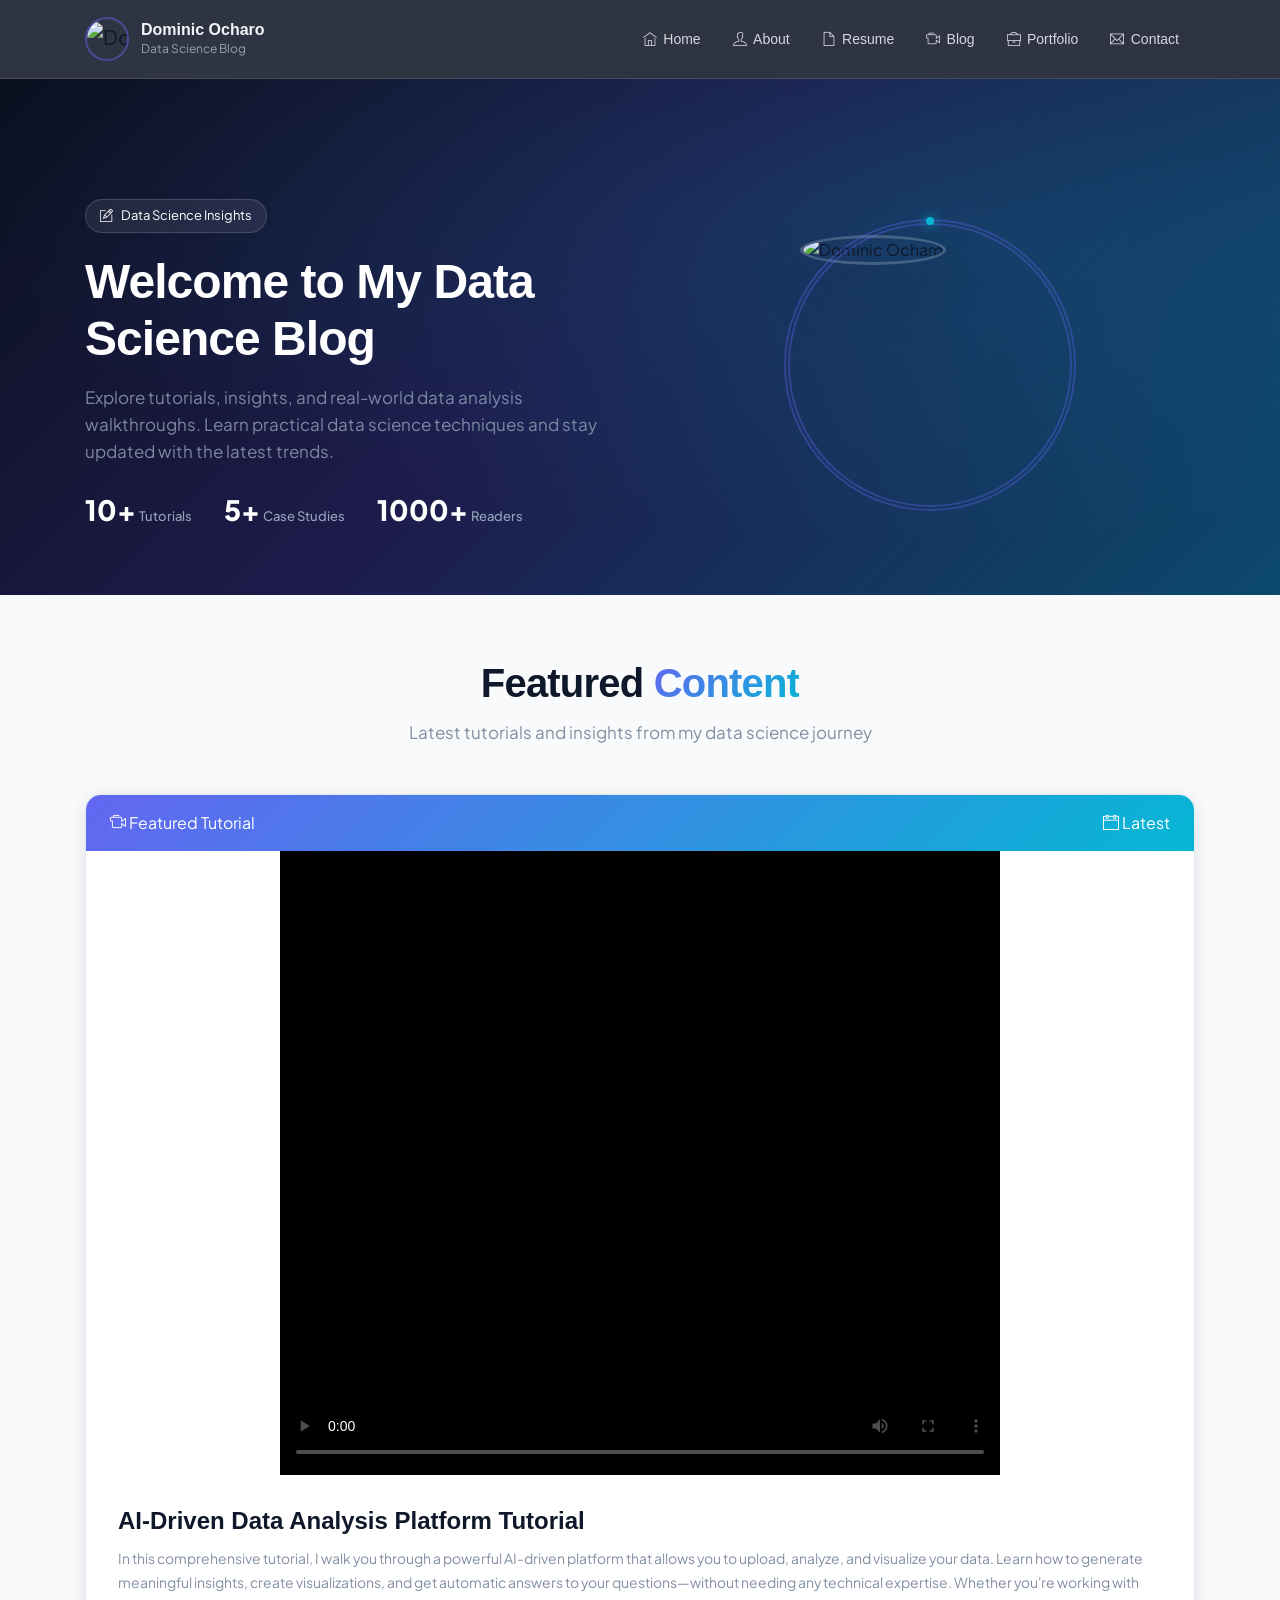
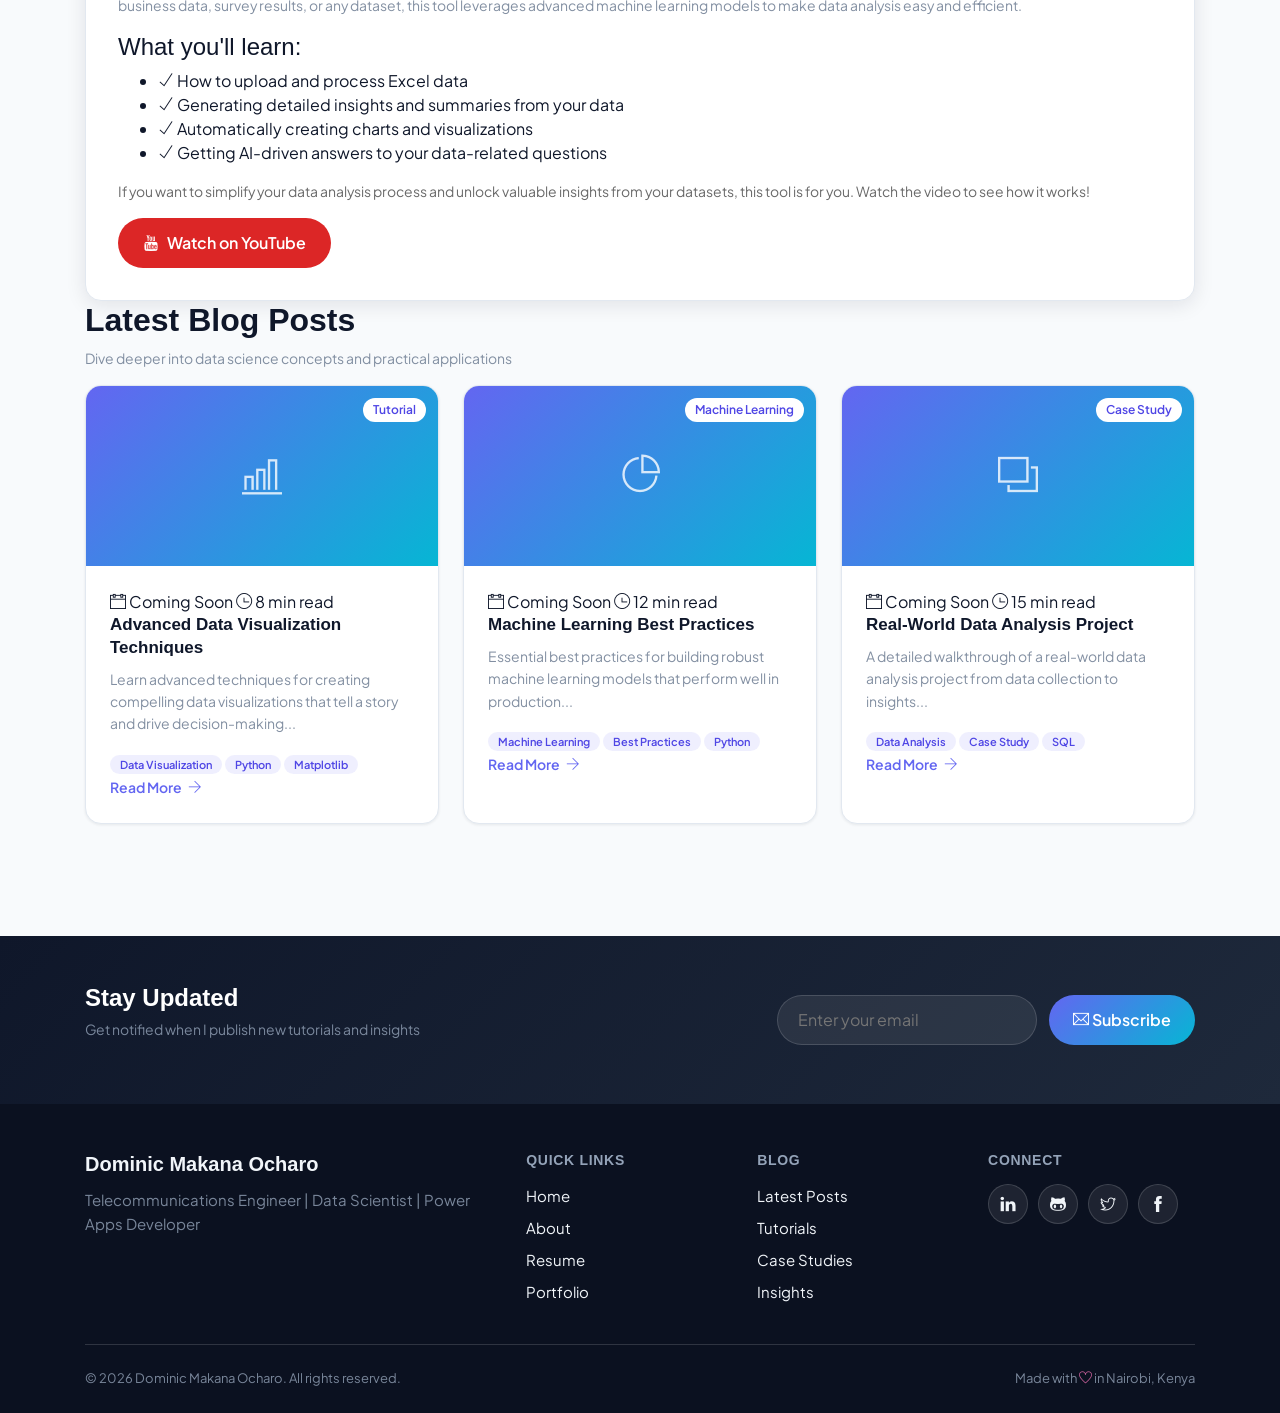
==== blog.html @ f25dba8a "initial commit initial upload" ====
<!DOCTYPE html>
<html lang="en">
<head>
    <meta charset="utf-8">
    <meta name="viewport" content="width=device-width, initial-scale=1, shrink-to-fit=no">
    <meta name="description" content="Dominic Makana Ocharo - Data Science Blog">
    <meta name="author" content="Dominic Ocharo">
    <title>Blog | Dominic Ocharo</title>
    <link rel="preconnect" href="https://fonts.googleapis.com">
    <link rel="preconnect" href="https://fonts.gstatic.com" crossorigin>
    <link href="https://fonts.googleapis.com/css2?family=Plus+Jakarta+Sans:ital,wght@0,300;0,400;0,500;0,600;0,700;0,800;1,400&display=swap" rel="stylesheet">
    <link rel="stylesheet" href="assets/vendors/themify-icons/css/themify-icons.css">
    <link rel="stylesheet" href="assets/css/johndoe.css">
    <link rel="stylesheet" href="assets/css/modern-styles.css">
</head>
<body data-spy="scroll" data-target=".navbar" data-offset="40" id="home">
    
    <!-- Navigation -->
    <nav class="navbar modern-navbar sticky-top navbar-expand-lg" data-spy="affix" data-offset-top="0">
        <div class="container">
            <div class="navbar-brand">
                <div class="brand-logo">
                    <img src="assets/imgs/proff.JPG" alt="Dominic Ocharo" class="brand-img">
                </div>
                <div class="brand-text">
                    <h5 class="brand-title">Dominic Ocharo</h5>
                    <div class="brand-subtitle">Data Science Blog</div>
                </div>
            </div>
            
            <button class="navbar-toggler" type="button" data-toggle="collapse" data-target="#navbarSupportedContent" aria-controls="navbarSupportedContent" aria-expanded="false" aria-label="Toggle navigation">
                <span class="navbar-toggler-icon"></span>
            </button>
            
            <div class="collapse navbar-collapse" id="navbarSupportedContent">
                <ul class="navbar-nav ml-auto">
                    <li class="nav-item">
                        <a href="index.html" class="nav-link">
                            <i class="ti-home"></i>
                            <span>Home</span>
                        </a>
                    </li>
                    <li class="nav-item">
                        <a href="index.html#about" class="nav-link">
                            <i class="ti-user"></i>
                            <span>About</span>
                        </a>
                    </li>
                    <li class="nav-item">
                        <a href="index.html#resume" class="nav-link">
                            <i class="ti-file"></i>
                            <span>Resume</span>
                        </a>
                    </li>
                    <li class="nav-item">
                        <a href="blog.html" class="nav-link active">
                            <i class="ti-video-camera"></i>
                            <span>Blog</span>
                        </a>
                    </li>
                    <li class="nav-item">
                        <a href="index.html#portfolio" class="nav-link">
                            <i class="ti-briefcase"></i>
                            <span>Portfolio</span>
                        </a>
                    </li>
                    <li class="nav-item">
                        <a href="index.html#contact" class="nav-link">
                            <i class="ti-email"></i>
                            <span>Contact</span>
                        </a>
                    </li>
                </ul>
            </div>
        </div>
    </nav>

    <!-- Blog Header -->
    <section class="blog-header-section">
        <div class="container">
            <div class="blog-header-content">
                <div class="blog-header-text">
                    <div class="blog-badge">
                        <i class="ti-pencil-alt"></i>
                        <span>Data Science Insights</span>
                    </div>
                    <h1 class="blog-main-title">
                        Welcome to My <span class="text-white">Data Science Blog</span>
                    </h1>
                    <p class="blog-subtitle">
                        Explore tutorials, insights, and real-world data analysis walkthroughs. 
                        Learn practical data science techniques and stay updated with the latest trends.
                    </p>
                    <div class="blog-stats">
                        <div class="stat-item">
                            <span class="stat-number">10+</span>
                            <span class="stat-label">Tutorials</span>
                        </div>
                        <div class="stat-item">
                            <span class="stat-number">5+</span>
                            <span class="stat-label">Case Studies</span>
                        </div>
                        <div class="stat-item">
                            <span class="stat-number">1000+</span>
                            <span class="stat-label">Readers</span>
                        </div>
                    </div>
                </div>
                <div class="blog-header-image">
                    <div class="blog-image-container">
                        <img src="assets/imgs/proff.JPG" alt="Dominic Ocharo" class="blog-author-image">
                        <div class="image-decoration"></div>
                    </div>
                </div>
            </div>
        </div>
    </section>

    <!-- Featured Content -->
    <section class="section modern-blog" id="blog">
        <div class="container">
            <div class="section-header">
                <h2 class="section-title">Featured <span class="text-gradient">Content</span></h2>
                <p class="section-subtitle">Latest tutorials and insights from my data science journey</p>
            </div>
            
            <!-- Featured Video -->
            <div class="featured-video">
                <div class="video-container">
                    <div class="video-header">
                        <div class="video-badge">
                            <i class="ti-video-camera"></i>
                            <span>Featured Tutorial</span>
                        </div>
                        <div class="video-date">
                            <i class="ti-calendar"></i>
                            <span>Latest</span>
                        </div>
                    </div>
                    
                    <div class="video-wrapper">
                        <video controls poster="assets/imgs/video-poster.jpg">
                            <source src="assets/videos/blogVideo.mp4" type="video/mp4">
                            Your browser does not support the video tag.
                        </video>
                    </div>
                    
                    <div class="video-content">
                        <h3 class="video-title">AI-Driven Data Analysis Platform Tutorial</h3>
                        <p class="video-description">
                            In this comprehensive tutorial, I walk you through a powerful AI-driven platform that allows you to upload, analyze, and visualize your data. Learn how to generate meaningful insights, create visualizations, and get automatic answers to your questions—without needing any technical expertise. Whether you're working with business data, survey results, or any dataset, this tool leverages advanced machine learning models to make data analysis easy and efficient.
                        </p>
                        
                        <div class="video-features">
                            <h4>What you'll learn:</h4>
                            <ul class="feature-list">
                                <li><i class="ti-check"></i> How to upload and process Excel data</li>
                                <li><i class="ti-check"></i> Generating detailed insights and summaries from your data</li>
                                <li><i class="ti-check"></i> Automatically creating charts and visualizations</li>
                                <li><i class="ti-check"></i> Getting AI-driven answers to your data-related questions</li>
                            </ul>
                        </div>
                        
                        <div class="video-cta">
                            <p>If you want to simplify your data analysis process and unlock valuable insights from your datasets, this tool is for you. Watch the video to see how it works!</p>
                            <a href="https://www.youtube.com/watch?v=wT2G1mEkTZM" class="btn btn-watch" target="_blank">
                                <i class="ti-youtube"></i>
                                <span>Watch on YouTube</span>
                            </a>
                        </div>
                    </div>
                </div>
            </div>
            
            <!-- Blog Posts Grid -->
            <div class="blog-posts-section">
                <div class="posts-header">
                    <h3 class="posts-title">Latest Blog Posts</h3>
                    <p class="posts-subtitle">Dive deeper into data science concepts and practical applications</p>
                </div>
                
                <div class="blog-posts-grid">
                    <div class="blog-post-card">
                        <div class="post-image">
                            <div class="post-placeholder">
                                <i class="ti-bar-chart"></i>
                            </div>
                            <div class="post-category">Tutorial</div>
                        </div>
                        <div class="post-content">
                            <div class="post-meta">
                                <span class="post-date">
                                    <i class="ti-calendar"></i>
                                    Coming Soon
                                </span>
                                <span class="post-read-time">
                                    <i class="ti-time"></i>
                                    8 min read
                                </span>
                            </div>
                            <h4 class="post-title">Advanced Data Visualization Techniques</h4>
                            <p class="post-excerpt">Learn advanced techniques for creating compelling data visualizations that tell a story and drive decision-making...</p>
                            <div class="post-tags">
                                <span class="tag">Data Visualization</span>
                                <span class="tag">Python</span>
                                <span class="tag">Matplotlib</span>
                            </div>
                            <a href="#" class="post-link">Read More <i class="ti-arrow-right"></i></a>
                        </div>
                    </div>
                    
                    <div class="blog-post-card">
                        <div class="post-image">
                            <div class="post-placeholder">
                                <i class="ti-pie-chart"></i>
                            </div>
                            <div class="post-category">Machine Learning</div>
                        </div>
                        <div class="post-content">
                            <div class="post-meta">
                                <span class="post-date">
                                    <i class="ti-calendar"></i>
                                    Coming Soon
                                </span>
                                <span class="post-read-time">
                                    <i class="ti-time"></i>
                                    12 min read
                                </span>
                            </div>
                            <h4 class="post-title">Machine Learning Best Practices</h4>
                            <p class="post-excerpt">Essential best practices for building robust machine learning models that perform well in production...</p>
                            <div class="post-tags">
                                <span class="tag">Machine Learning</span>
                                <span class="tag">Best Practices</span>
                                <span class="tag">Python</span>
                            </div>
                            <a href="#" class="post-link">Read More <i class="ti-arrow-right"></i></a>
                        </div>
                    </div>
                    
                    <div class="blog-post-card">
                        <div class="post-image">
                            <div class="post-placeholder">
                                <i class="ti-layers"></i>
                            </div>
                            <div class="post-category">Case Study</div>
                        </div>
                        <div class="post-content">
                            <div class="post-meta">
                                <span class="post-date">
                                    <i class="ti-calendar"></i>
                                    Coming Soon
                                </span>
                                <span class="post-read-time">
                                    <i class="ti-time"></i>
                                    15 min read
                                </span>
                            </div>
                            <h4 class="post-title">Real-World Data Analysis Project</h4>
                            <p class="post-excerpt">A detailed walkthrough of a real-world data analysis project from data collection to insights...</p>
                            <div class="post-tags">
                                <span class="tag">Data Analysis</span>
                                <span class="tag">Case Study</span>
                                <span class="tag">SQL</span>
                            </div>
                            <a href="#" class="post-link">Read More <i class="ti-arrow-right"></i></a>
                        </div>
                    </div>
                </div>
            </div>
        </div>
    </section>

    <!-- Newsletter Section -->
    <section class="newsletter-section">
        <div class="container">
            <div class="newsletter-content">
                <div class="newsletter-text">
                    <h3>Stay Updated</h3>
                    <p>Get notified when I publish new tutorials and insights</p>
                </div>
                <div class="newsletter-form">
                    <form class="newsletter-signup">
                        <input type="email" placeholder="Enter your email" class="newsletter-input">
                        <button type="submit" class="newsletter-btn">
                            <i class="ti-email"></i>
                            Subscribe
                        </button>
                    </form>
                </div>
            </div>
        </div>
    </section>

    <!-- Footer -->
    <footer class="modern-footer">
        <div class="container">
            <div class="footer-content">
                <div class="footer-main">
                    <div class="footer-brand">
                        <h3>Dominic Makana Ocharo</h3>
                        <p>Telecommunications Engineer | Data Scientist | Power Apps Developer</p>
                    </div>
                    
                    <div class="footer-links">
                        <div class="footer-section">
                            <h4>Quick Links</h4>
                            <ul>
                                <li><a href="index.html">Home</a></li>
                                <li><a href="index.html#about">About</a></li>
                                <li><a href="index.html#resume">Resume</a></li>
                                <li><a href="index.html#portfolio">Portfolio</a></li>
                            </ul>
                        </div>
                        
                        <div class="footer-section">
                            <h4>Blog</h4>
                            <ul>
                                <li><a href="#blog">Latest Posts</a></li>
                                <li><a href="#blog">Tutorials</a></li>
                                <li><a href="#blog">Case Studies</a></li>
                                <li><a href="#blog">Insights</a></li>
                            </ul>
                        </div>
                        
                        <div class="footer-section">
                            <h4>Connect</h4>
                            <div class="footer-social">
                                <a href="https://www.linkedin.com/in/dominic-ocharo-339068343" target="_blank">
                                    <i class="ti-linkedin"></i>
                                </a>
                                <a href="https://github.com/DominicOcharo" target="_blank">
                                    <i class="ti-github"></i>
                                </a>
                                <a href="https://twitter.com/dominic_ocharo" target="_blank">
                                    <i class="ti-twitter"></i>
                                </a>
                                <a href="https://www.facebook.com/dominic.ocharo.7" target="_blank">
                                    <i class="ti-facebook"></i>
                                </a>
                            </div>
                        </div>
                    </div>
                </div>
                
                <div class="footer-bottom">
                    <div class="footer-copyright">
                        <p>&copy; <script>document.write(new Date().getFullYear())</script> Dominic Makana Ocharo. All rights reserved.</p>
                    </div>
                    <div class="footer-made">
                        <p>Made with <i class="ti-heart"></i> in Nairobi, Kenya</p>
                    </div>
                </div>
            </div>
        </div>
    </footer>

    <!-- core  -->
    <script src="assets/vendors/jquery/jquery-3.4.1.js"></script>
    <script src="assets/vendors/bootstrap/bootstrap.bundle.js"></script>
    <!-- bootstrap 3 affix -->
    <script src="assets/vendors/bootstrap/bootstrap.affix.js"></script>
    <!-- JohnDoe js -->
    <script src="assets/js/johndoe.js"></script>

    <!-- Custom Navigation Script -->
    <script>
        document.addEventListener('DOMContentLoaded', function() {
            // Handle navigation links that go to main page sections
            const navLinks = document.querySelectorAll('.navbar-nav .nav-link');
            
            navLinks.forEach(link => {
                link.addEventListener('click', function(e) {
                    const href = this.getAttribute('href');
                    
                    // Check if it's a link to main page sections
                    if (href && href.includes('index.html#')) {
                        e.preventDefault();
                        
                        // Navigate to main page
                        window.location.href = href;
                    }
                });
            });
        });
    </script>

</body>
</html>
---- assets/vendors/themify-icons/css/themify-icons.css ----
@font-face {
	font-family: 'themify';
	src:url("../fonts/themify.eot?-fvbane");
	src:url("../fonts/themify.eot?#iefix-fvbane") format("embedded-opentype"),
		url("../fonts/themify.woff?-fvbane") format("woff"),
		url("../fonts/themify.ttf?-fvbane") format("truetype"),
		url("../fonts/themify.svg?-fvbane#themify") format("svg");
	font-weight: normal;
	font-style: normal;
}

[class^="ti-"], [class*=" ti-"] {
	font-family: 'themify';
	speak: none;
	font-style: normal;
	font-weight: normal;
	font-variant: normal;
	text-transform: none;
	line-height: 1;

	/* Better Font Rendering =========== */
	-webkit-font-smoothing: antialiased;
	-moz-osx-font-smoothing: grayscale;
}

.ti-wand:before {
	content: "\e600";
}
.ti-volume:before {
	content: "\e601";
}
.ti-user:before {
	content: "\e602";
}
.ti-unlock:before {
	content: "\e603";
}
.ti-unlink:before {
	content: "\e604";
}
.ti-trash:before {
	content: "\e605";
}
.ti-thought:before {
	content: "\e606";
}
.ti-target:before {
	content: "\e607";
}
.ti-tag:before {
	content: "\e608";
}
.ti-tablet:before {
	content: "\e609";
}
.ti-star:before {
	content: "\e60a";
}
.ti-spray:before {
	content: "\e60b";
}
.ti-signal:before {
	content: "\e60c";
}
.ti-shopping-cart:before {
	content: "\e60d";
}
.ti-shopping-cart-full:before {
	content: "\e60e";
}
.ti-settings:before {
	content: "\e60f";
}
.ti-search:before {
	content: "\e610";
}
.ti-zoom-in:before {
	content: "\e611";
}
.ti-zoom-out:before {
	content: "\e612";
}
.ti-cut:before {
	content: "\e613";
}
.ti-ruler:before {
	content: "\e614";
}
.ti-ruler-pencil:before {
	content: "\e615";
}
.ti-ruler-alt:before {
	content: "\e616";
}
.ti-bookmark:before {
	content: "\e617";
}
.ti-bookmark-alt:before {
	content: "\e618";
}
.ti-reload:before {
	content: "\e619";
}
.ti-plus:before {
	content: "\e61a";
}
.ti-pin:before {
	content: "\e61b";
}
.ti-pencil:before {
	content: "\e61c";
}
.ti-pencil-alt:before {
	content: "\e61d";
}
.ti-paint-roller:before {
	content: "\e61e";
}
.ti-paint-bucket:before {
	content: "\e61f";
}
.ti-na:before {
	content: "\e620";
}
.ti-mobile:before {
	content: "\e621";
}
.ti-minus:before {
	content: "\e622";
}
.ti-medall:before {
	content: "\e623";
}
.ti-medall-alt:before {
	content: "\e624";
}
.ti-marker:before {
	content: "\e625";
}
.ti-marker-alt:before {
	content: "\e626";
}
.ti-arrow-up:before {
	content: "\e627";
}
.ti-arrow-right:before {
	content: "\e628";
}
.ti-arrow-left:before {
	content: "\e629";
}
.ti-arrow-down:before {
	content: "\e62a";
}
.ti-lock:before {
	content: "\e62b";
}
.ti-location-arrow:before {
	content: "\e62c";
}
.ti-link:before {
	content: "\e62d";
}
.ti-layout:before {
	content: "\e62e";
}
.ti-layers:before {
	content: "\e62f";
}
.ti-layers-alt:before {
	content: "\e630";
}
.ti-key:before {
	content: "\e631";
}
.ti-import:before {
	content: "\e632";
}
.ti-image:before {
	content: "\e633";
}
.ti-heart:before {
	content: "\e634";
}
.ti-heart-broken:before {
	content: "\e635";
}
.ti-hand-stop:before {
	content: "\e636";
}
.ti-hand-open:before {
	content: "\e637";
}
.ti-hand-drag:before {
	content: "\e638";
}
.ti-folder:before {
	content: "\e639";
}
.ti-flag:before {
	content: "\e63a";
}
.ti-flag-alt:before {
	content: "\e63b";
}
.ti-flag-alt-2:before {
	content: "\e63c";
}
.ti-eye:before {
	content: "\e63d";
}
.ti-export:before {
	content: "\e63e";
}
.ti-exchange-vertical:before {
	content: "\e63f";
}
.ti-desktop:before {
	content: "\e640";
}
.ti-cup:before {
	content: "\e641";
}
.ti-crown:before {
	content: "\e642";
}
.ti-comments:before {
	content: "\e643";
}
.ti-comment:before {
	content: "\e644";
}
.ti-comment-alt:before {
	content: "\e645";
}
.ti-close:before {
	content: "\e646";
}
.ti-clip:before {
	content: "\e647";
}
.ti-angle-up:before {
	content: "\e648";
}
.ti-angle-right:before {
	content: "\e649";
}
.ti-angle-left:before {
	content: "\e64a";
}
.ti-angle-down:before {
	content: "\e64b";
}
.ti-check:before {
	content: "\e64c";
}
.ti-check-box:before {
	content: "\e64d";
}
.ti-camera:before {
	content: "\e64e";
}
.ti-announcement:before {
	content: "\e64f";
}
.ti-brush:before {
	content: "\e650";
}
.ti-briefcase:before {
	content: "\e651";
}
.ti-bolt:before {
	content: "\e652";
}
.ti-bolt-alt:before {
	content: "\e653";
}
.ti-blackboard:before {
	content: "\e654";
}
.ti-bag:before {
	content: "\e655";
}
.ti-move:before {
	content: "\e656";
}
.ti-arrows-vertical:before {
	content: "\e657";
}
.ti-arrows-horizontal:before {
	content: "\e658";
}
.ti-fullscreen:before {
	content: "\e659";
}
.ti-arrow-top-right:before {
	content: "\e65a";
}
.ti-arrow-top-left:before {
	content: "\e65b";
}
.ti-arrow-circle-up:before {
	content: "\e65c";
}
.ti-arrow-circle-right:before {
	content: "\e65d";
}
.ti-arrow-circle-left:before {
	content: "\e65e";
}
.ti-arrow-circle-down:before {
	content: "\e65f";
}
.ti-angle-double-up:before {
	content: "\e660";
}
.ti-angle-double-right:before {
	content: "\e661";
}
.ti-angle-double-left:before {
	content: "\e662";
}
.ti-angle-double-down:before {
	content: "\e663";
}
.ti-zip:before {
	content: "\e664";
}
.ti-world:before {
	content: "\e665";
}
.ti-wheelchair:before {
	content: "\e666";
}
.ti-view-list:before {
	content: "\e667";
}
.ti-view-list-alt:before {
	content: "\e668";
}
.ti-view-grid:before {
	content: "\e669";
}
.ti-uppercase:before {
	content: "\e66a";
}
.ti-upload:before {
	content: "\e66b";
}
.ti-underline:before {
	content: "\e66c";
}
.ti-truck:before {
	content: "\e66d";
}
.ti-timer:before {
	content: "\e66e";
}
.ti-ticket:before {
	content: "\e66f";
}
.ti-thumb-up:before {
	content: "\e670";
}
.ti-thumb-down:before {
	content: "\e671";
}
.ti-text:before {
	content: "\e672";
}
.ti-stats-up:before {
	content: "\e673";
}
.ti-stats-down:before {
	content: "\e674";
}
.ti-split-v:before {
	content: "\e675";
}
.ti-split-h:before {
	content: "\e676";
}
.ti-smallcap:before {
	content: "\e677";
}
.ti-shine:before {
	content: "\e678";
}
.ti-shift-right:before {
	content: "\e679";
}
.ti-shift-left:before {
	content: "\e67a";
}
.ti-shield:before {
	content: "\e67b";
}
.ti-notepad:before {
	content: "\e67c";
}
.ti-server:before {
	content: "\e67d";
}
.ti-quote-right:before {
	content: "\e67e";
}
.ti-quote-left:before {
	content: "\e67f";
}
.ti-pulse:before {
	content: "\e680";
}
.ti-printer:before {
	content: "\e681";
}
.ti-power-off:before {
	content: "\e682";
}
.ti-plug:before {
	content: "\e683";
}
.ti-pie-chart:before {
	content: "\e684";
}
.ti-paragraph:before {
	content: "\e685";
}
.ti-panel:before {
	content: "\e686";
}
.ti-package:before {
	content: "\e687";
}
.ti-music:before {
	content: "\e688";
}
.ti-music-alt:before {
	content: "\e689";
}
.ti-mouse:before {
	content: "\e68a";
}
.ti-mouse-alt:before {
	content: "\e68b";
}
.ti-money:before {
	content: "\e68c";
}
.ti-microphone:before {
	content: "\e68d";
}
.ti-menu:before {
	content: "\e68e";
}
.ti-menu-alt:before {
	content: "\e68f";
}
.ti-map:before {
	content: "\e690";
}
.ti-map-alt:before {
	content: "\e691";
}
.ti-loop:before {
	content: "\e692";
}
.ti-location-pin:before {
	content: "\e693";
}
.ti-list:before {
	content: "\e694";
}
.ti-light-bulb:before {
	content: "\e695";
}
.ti-Italic:before {
	content: "\e696";
}
.ti-info:before {
	content: "\e697";
}
.ti-infinite:before {
	content: "\e698";
}
.ti-id-badge:before {
	content: "\e699";
}
.ti-hummer:before {
	content: "\e69a";
}
.ti-home:before {
	content: "\e69b";
}
.ti-help:before {
	content: "\e69c";
}
.ti-headphone:before {
	content: "\e69d";
}
.ti-harddrives:before {
	content: "\e69e";
}
.ti-harddrive:before {
	content: "\e69f";
}
.ti-gift:before {
	content: "\e6a0";
}
.ti-game:before {
	content: "\e6a1";
}
.ti-filter:before {
	content: "\e6a2";
}
.ti-files:before {
	content: "\e6a3";
}
.ti-file:before {
	content: "\e6a4";
}
.ti-eraser:before {
	content: "\e6a5";
}
.ti-envelope:before {
	content: "\e6a6";
}
.ti-download:before {
	content: "\e6a7";
}
.ti-direction:before {
	content: "\e6a8";
}
.ti-direction-alt:before {
	content: "\e6a9";
}
.ti-dashboard:before {
	content: "\e6aa";
}
.ti-control-stop:before {
	content: "\e6ab";
}
.ti-control-shuffle:before {
	content: "\e6ac";
}
.ti-control-play:before {
	content: "\e6ad";
}
.ti-control-pause:before {
	content: "\e6ae";
}
.ti-control-forward:before {
	content: "\e6af";
}
.ti-control-backward:before {
	content: "\e6b0";
}
.ti-cloud:before {
	content: "\e6b1";
}
.ti-cloud-up:before {
	content: "\e6b2";
}
.ti-cloud-down:before {
	content: "\e6b3";
}
.ti-clipboard:before {
	content: "\e6b4";
}
.ti-car:before {
	content: "\e6b5";
}
.ti-calendar:before {
	content: "\e6b6";
}
.ti-book:before {
	content: "\e6b7";
}
.ti-bell:before {
	content: "\e6b8";
}
.ti-basketball:before {
	content: "\e6b9";
}
.ti-bar-chart:before {
	content: "\e6ba";
}
.ti-bar-chart-alt:before {
	content: "\e6bb";
}
.ti-back-right:before {
	content: "\e6bc";
}
.ti-back-left:before {
	content: "\e6bd";
}
.ti-arrows-corner:before {
	content: "\e6be";
}
.ti-archive:before {
	content: "\e6bf";
}
.ti-anchor:before {
	content: "\e6c0";
}
.ti-align-right:before {
	content: "\e6c1";
}
.ti-align-left:before {
	content: "\e6c2";
}
.ti-align-justify:before {
	content: "\e6c3";
}
.ti-align-center:before {
	content: "\e6c4";
}
.ti-alert:before {
	content: "\e6c5";
}
.ti-alarm-clock:before {
	content: "\e6c6";
}
.ti-agenda:before {
	content: "\e6c7";
}
.ti-write:before {
	content: "\e6c8";
}
.ti-window:before {
	content: "\e6c9";
}
.ti-widgetized:before {
	content: "\e6ca";
}
.ti-widget:before {
	content: "\e6cb";
}
.ti-widget-alt:before {
	content: "\e6cc";
}
.ti-wallet:before {
	content: "\e6cd";
}
.ti-video-clapper:before {
	content: "\e6ce";
}
.ti-video-camera:before {
	content: "\e6cf";
}
.ti-vector:before {
	content: "\e6d0";
}
.ti-themify-logo:before {
	content: "\e6d1";
}
.ti-themify-favicon:before {
	content: "\e6d2";
}
.ti-themify-favicon-alt:before {
	content: "\e6d3";
}
.ti-support:before {
	content: "\e6d4";
}
.ti-stamp:before {
	content: "\e6d5";
}
.ti-split-v-alt:before {
	content: "\e6d6";
}
.ti-slice:before {
	content: "\e6d7";
}
.ti-shortcode:before {
	content: "\e6d8";
}
.ti-shift-right-alt:before {
	content: "\e6d9";
}
.ti-shift-left-alt:before {
	content: "\e6da";
}
.ti-ruler-alt-2:before {
	content: "\e6db";
}
.ti-receipt:before {
	content: "\e6dc";
}
.ti-pin2:before {
	content: "\e6dd";
}
.ti-pin-alt:before {
	content: "\e6de";
}
.ti-pencil-alt2:before {
	content: "\e6df";
}
.ti-palette:before {
	content: "\e6e0";
}
.ti-more:before {
	content: "\e6e1";
}
.ti-more-alt:before {
	content: "\e6e2";
}
.ti-microphone-alt:before {
	content: "\e6e3";
}
.ti-magnet:before {
	content: "\e6e4";
}
.ti-line-double:before {
	content: "\e6e5";
}
.ti-line-dotted:before {
	content: "\e6e6";
}
.ti-line-dashed:before {
	content: "\e6e7";
}
.ti-layout-width-full:before {
	content: "\e6e8";
}
.ti-layout-width-default:before {
	content: "\e6e9";
}
.ti-layout-width-default-alt:before {
	content: "\e6ea";
}
.ti-layout-tab:before {
	content: "\e6eb";
}
.ti-layout-tab-window:before {
	content: "\e6ec";
}
.ti-layout-tab-v:before {
	content: "\e6ed";
}
.ti-layout-tab-min:before {
	content: "\e6ee";
}
.ti-layout-slider:before {
	content: "\e6ef";
}
.ti-layout-slider-alt:before {
	content: "\e6f0";
}
.ti-layout-sidebar-right:before {
	content: "\e6f1";
}
.ti-layout-sidebar-none:before {
	content: "\e6f2";
}
.ti-layout-sidebar-left:before {
	content: "\e6f3";
}
.ti-layout-placeholder:before {
	content: "\e6f4";
}
.ti-layout-menu:before {
	content: "\e6f5";
}
.ti-layout-menu-v:before {
	content: "\e6f6";
}
.ti-layout-menu-separated:before {
	content: "\e6f7";
}
.ti-layout-menu-full:before {
	content: "\e6f8";
}
.ti-layout-media-right-alt:before {
	content: "\e6f9";
}
.ti-layout-media-right:before {
	content: "\e6fa";
}
.ti-layout-media-overlay:before {
	content: "\e6fb";
}
.ti-layout-media-overlay-alt:before {
	content: "\e6fc";
}
.ti-layout-media-overlay-alt-2:before {
	content: "\e6fd";
}
.ti-layout-media-left-alt:before {
	content: "\e6fe";
}
.ti-layout-media-left:before {
	content: "\e6ff";
}
.ti-layout-media-center-alt:before {
	content: "\e700";
}
.ti-layout-media-center:before {
	content: "\e701";
}
.ti-layout-list-thumb:before {
	content: "\e702";
}
.ti-layout-list-thumb-alt:before {
	content: "\e703";
}
.ti-layout-list-post:before {
	content: "\e704";
}
.ti-layout-list-large-image:before {
	content: "\e705";
}
.ti-layout-line-solid:before {
	content: "\e706";
}
.ti-layout-grid4:before {
	content: "\e707";
}
.ti-layout-grid3:before {
	content: "\e708";
}
.ti-layout-grid2:before {
	content: "\e709";
}
.ti-layout-grid2-thumb:before {
	content: "\e70a";
}
.ti-layout-cta-right:before {
	content: "\e70b";
}
.ti-layout-cta-left:before {
	content: "\e70c";
}
.ti-layout-cta-center:before {
	content: "\e70d";
}
.ti-layout-cta-btn-right:before {
	content: "\e70e";
}
.ti-layout-cta-btn-left:before {
	content: "\e70f";
}
.ti-layout-column4:before {
	content: "\e710";
}
.ti-layout-column3:before {
	content: "\e711";
}
.ti-layout-column2:before {
	content: "\e712";
}
.ti-layout-accordion-separated:before {
	content: "\e713";
}
.ti-layout-accordion-merged:before {
	content: "\e714";
}
.ti-layout-accordion-list:before {
	content: "\e715";
}
.ti-ink-pen:before {
	content: "\e716";
}
.ti-info-alt:before {
	content: "\e717";
}
.ti-help-alt:before {
	content: "\e718";
}
.ti-headphone-alt:before {
	content: "\e719";
}
.ti-hand-point-up:before {
	content: "\e71a";
}
.ti-hand-point-right:before {
	content: "\e71b";
}
.ti-hand-point-left:before {
	content: "\e71c";
}
.ti-hand-point-down:before {
	content: "\e71d";
}
.ti-gallery:before {
	content: "\e71e";
}
.ti-face-smile:before {
	content: "\e71f";
}
.ti-face-sad:before {
	content: "\e720";
}
.ti-credit-card:before {
	content: "\e721";
}
.ti-control-skip-forward:before {
	content: "\e722";
}
.ti-control-skip-backward:before {
	content: "\e723";
}
.ti-control-record:before {
	content: "\e724";
}
.ti-control-eject:before {
	content: "\e725";
}
.ti-comments-smiley:before {
	content: "\e726";
}
.ti-brush-alt:before {
	content: "\e727";
}
.ti-youtube:before {
	content: "\e728";
}
.ti-vimeo:before {
	content: "\e729";
}
.ti-twitter:before {
	content: "\e72a";
}
.ti-time:before {
	content: "\e72b";
}
.ti-tumblr:before {
	content: "\e72c";
}
.ti-skype:before {
	content: "\e72d";
}
.ti-share:before {
	content: "\e72e";
}
.ti-share-alt:before {
	content: "\e72f";
}
.ti-rocket:before {
	content: "\e730";
}
.ti-pinterest:before {
	content: "\e731";
}
.ti-new-window:before {
	content: "\e732";
}
.ti-microsoft:before {
	content: "\e733";
}
.ti-list-ol:before {
	content: "\e734";
}
.ti-linkedin:before {
	content: "\e735";
}
.ti-layout-sidebar-2:before {
	content: "\e736";
}
.ti-layout-grid4-alt:before {
	content: "\e737";
}
.ti-layout-grid3-alt:before {
	content: "\e738";
}
.ti-layout-grid2-alt:before {
	content: "\e739";
}
.ti-layout-column4-alt:before {
	content: "\e73a";
}
.ti-layout-column3-alt:before {
	content: "\e73b";
}
.ti-layout-column2-alt:before {
	content: "\e73c";
}
.ti-instagram:before {
	content: "\e73d";
}
.ti-google:before {
	content: "\e73e";
}
.ti-github:before {
	content: "\e73f";
}
.ti-flickr:before {
	content: "\e740";
}
.ti-facebook:before {
	content: "\e741";
}
.ti-dropbox:before {
	content: "\e742";
}
.ti-dribbble:before {
	content: "\e743";
}
.ti-apple:before {
	content: "\e744";
}
.ti-android:before {
	content: "\e745";
}
.ti-save:before {
	content: "\e746";
}
.ti-save-alt:before {
	content: "\e747";
}
.ti-yahoo:before {
	content: "\e748";
}
.ti-wordpress:before {
	content: "\e749";
}
.ti-vimeo-alt:before {
	content: "\e74a";
}
.ti-twitter-alt:before {
	content: "\e74b";
}
.ti-tumblr-alt:before {
	content: "\e74c";
}
.ti-trello:before {
	content: "\e74d";
}
.ti-stack-overflow:before {
	content: "\e74e";
}
.ti-soundcloud:before {
	content: "\e74f";
}
.ti-sharethis:before {
	content: "\e750";
}
.ti-sharethis-alt:before {
	content: "\e751";
}
.ti-reddit:before {
	content: "\e752";
}
.ti-pinterest-alt:before {
	content: "\e753";
}
.ti-microsoft-alt:before {
	content: "\e754";
}
.ti-linux:before {
	content: "\e755";
}
.ti-jsfiddle:before {
	content: "\e756";
}
.ti-joomla:before {
	content: "\e757";
}
.ti-html5:before {
	content: "\e758";
}
.ti-flickr-alt:before {
	content: "\e759";
}
.ti-email:before {
	content: "\e75a";
}
.ti-drupal:before {
	content: "\e75b";
}
.ti-dropbox-alt:before {
	content: "\e75c";
}
.ti-css3:before {
	content: "\e75d";
}
.ti-rss:before {
	content: "\e75e";
}
.ti-rss-alt:before {
	content: "\e75f";
}
---- assets/css/johndoe.css ----
@charset "UTF-8";
/*!
=========================================================
* JohnDoe Landing page
=========================================================

* Copyright: 2019 DevCRUD (https://devcrud.com)
* Licensed: (https://devcrud.com/licenses)
* Coded by www.devcrud.com

=========================================================

* The above copyright notice and this permission notice shall be included in all copies or substantial portions of the Software.
*/
@import url("https://fonts.googleapis.com/css?family=Source+Sans+Pro:200,200i,300,300i,400,400i,600,600i,700,700i,900,900i&display=swap");
:root {
  --blue: #79A9F5;
  --indigo: #C45F90;
  --purple: #A16AE8;
  --pink: #FC8BC0;
  --red: #F85C70;
  --orange: #FF8882;
  --yellow: #FAD02C;
  --green: #A3C14A;
  --teal: #20c997;
  --cyan: #47D8E0;
  --white: #fff;
  --gray: #6c757d;
  --gray-dark: #343a40;
  --primary: #F85C70;
  --secondary: #6c757d;
  --success: #A3C14A;
  --info: #47D8E0;
  --warning: #FF8882;
  --danger: #F85C70;
  --light: #f8f9fa;
  --dark: #343a40;
  --breakpoint-xs: 0;
  --breakpoint-sm: 576px;
  --breakpoint-md: 768px;
  --breakpoint-lg: 992px;
  --breakpoint-xl: 1200px;
  --font-family-sans-serif: "Source Sans Pro", sans-serif;
  --font-family-monospace: SFMono-Regular, Menlo, Monaco, Consolas, "Liberation Mono", "Courier New", monospace;
}

*,
*::before,
*::after {
  box-sizing: border-box;
}

html {
  font-family: sans-serif;
  line-height: 1.15;
  -webkit-text-size-adjust: 100%;
  -webkit-tap-highlight-color: rgba(0, 0, 0, 0);
}

article, aside, figcaption, figure, footer, header, hgroup, main, nav, section {
  display: block;
}

body {
  margin: 0;
  font-family: "Source Sans Pro", sans-serif;
  font-size: 1rem;
  font-weight: 400;
  line-height: 1.5;
  color: #212529;
  text-align: left;
  background-color: #fff;
}

[tabindex="-1"]:focus {
  outline: 0 !important;
}

hr {
  box-sizing: content-box;
  height: 0;
  overflow: visible;
}

h1, h2, h3, h4, h5, h6 {
  margin-top: 0;
  margin-bottom: 0.5rem;
}

p {
  margin-top: 0;
  margin-bottom: 1rem;
}

abbr[title],
abbr[data-original-title] {
  text-decoration: underline;
  -webkit-text-decoration: underline dotted;
          text-decoration: underline dotted;
  cursor: help;
  border-bottom: 0;
  -webkit-text-decoration-skip-ink: none;
          text-decoration-skip-ink: none;
}

address {
  margin-bottom: 1rem;
  font-style: normal;
  line-height: inherit;
}

ol,
ul,
dl {
  margin-top: 0;
  margin-bottom: 1rem;
}

ol ol,
ul ul,
ol ul,
ul ol {
  margin-bottom: 0;
}

dt {
  font-weight: 700;
}

dd {
  margin-bottom: .5rem;
  margin-left: 0;
}

blockquote {
  margin: 0 0 1rem;
}

b,
strong {
  font-weight: bolder;
}

small {
  font-size: 80%;
}

sub,
sup {
  position: relative;
  font-size: 75%;
  line-height: 0;
  vertical-align: baseline;
}

sub {
  bottom: -.25em;
}

sup {
  top: -.5em;
}

a {
  color: #F85C70;
  text-decoration: none;
  background-color: transparent;
}

a:hover {
  color: #f51330;
  text-decoration: none;
}

a:not([href]):not([tabindex]) {
  color: inherit;
  text-decoration: none;
}

a:not([href]):not([tabindex]):hover, a:not([href]):not([tabindex]):focus {
  color: inherit;
  text-decoration: none;
}

a:not([href]):not([tabindex]):focus {
  outline: 0;
}

pre,
code,
kbd,
samp {
  font-family: SFMono-Regular, Menlo, Monaco, Consolas, "Liberation Mono", "Courier New", monospace;
  font-size: 1em;
}

pre {
  margin-top: 0;
  margin-bottom: 1rem;
  overflow: auto;
}

figure {
  margin: 0 0 1rem;
}

img {
  vertical-align: middle;
  border-style: none;
}

svg {
  overflow: hidden;
  vertical-align: middle;
}

table {
  border-collapse: collapse;
}

caption {
  padding-top: 0.75rem;
  padding-bottom: 0.75rem;
  color: #6c757d;
  text-align: left;
  caption-side: bottom;
}

th {
  text-align: inherit;
}

label {
  display: inline-block;
  margin-bottom: 0.5rem;
}

button {
  border-radius: 0;
}

button:focus {
  outline: 1px dotted;
  outline: 5px auto -webkit-focus-ring-color;
}

input,
button,
select,
optgroup,
textarea {
  margin: 0;
  font-family: inherit;
  font-size: inherit;
  line-height: inherit;
}

button,
input {
  overflow: visible;
}

button,
select {
  text-transform: none;
}

select {
  word-wrap: normal;
}

button,
[type="button"],
[type="reset"],
[type="submit"] {
  -webkit-appearance: button;
}

button:not(:disabled),
[type="button"]:not(:disabled),
[type="reset"]:not(:disabled),
[type="submit"]:not(:disabled) {
  cursor: pointer;
}

button::-moz-focus-inner,
[type="button"]::-moz-focus-inner,
[type="reset"]::-moz-focus-inner,
[type="submit"]::-moz-focus-inner {
  padding: 0;
  border-style: none;
}

input[type="radio"],
input[type="checkbox"] {
  box-sizing: border-box;
  padding: 0;
}

input[type="date"],
input[type="time"],
input[type="datetime-local"],
input[type="month"] {
  -webkit-appearance: listbox;
}

textarea {
  overflow: auto;
  resize: vertical;
}

fieldset {
  min-width: 0;
  padding: 0;
  margin: 0;
  border: 0;
}

legend {
  display: block;
  width: 100%;
  max-width: 100%;
  padding: 0;
  margin-bottom: .5rem;
  font-size: 1.5rem;
  line-height: inherit;
  color: inherit;
  white-space: normal;
}

progress {
  vertical-align: baseline;
}

[type="number"]::-webkit-inner-spin-button,
[type="number"]::-webkit-outer-spin-button {
  height: auto;
}

[type="search"] {
  outline-offset: -2px;
  -webkit-appearance: none;
}

[type="search"]::-webkit-search-decoration {
  -webkit-appearance: none;
}

::-webkit-file-upload-button {
  font: inherit;
  -webkit-appearance: button;
}

output {
  display: inline-block;
}

summary {
  display: list-item;
  cursor: pointer;
}

template {
  display: none;
}

[hidden] {
  display: none !important;
}

h1, h2, h3, h4, h5, h6,
.h1, .h2, .h3, .h4, .h5, .h6 {
  margin-bottom: 0.5rem;
  font-family: "Dosis", sans-serif;
  font-weight: 500;
  line-height: 1.2;
}

h1, .h1 {
  font-size: 2.5rem;
}

h2, .h2 {
  font-size: 2rem;
}

h3, .h3 {
  font-size: 1.75rem;
}

h4, .h4 {
  font-size: 1.5rem;
}

h5, .h5 {
  font-size: 1.25rem;
}

h6, .h6 {
  font-size: 1rem;
}

.lead {
  font-size: 1.25rem;
  font-weight: 300;
}

.display-1 {
  font-size: 6rem;
  font-weight: 300;
  line-height: 1.2;
}

.display-2 {
  font-size: 5.5rem;
  font-weight: 300;
  line-height: 1.2;
}

.display-3 {
  font-size: 4.5rem;
  font-weight: 300;
  line-height: 1.2;
}

.display-4 {
  font-size: 3.5rem;
  font-weight: 300;
  line-height: 1.2;
}

hr {
  margin-top: 1rem;
  margin-bottom: 1rem;
  border: 0;
  border-top: 1px solid rgba(0, 0, 0, 0.1);
}

small,
.small {
  font-size: 80%;
  font-weight: 400;
}

mark,
.mark {
  padding: 0.2em;
  background-color: #fcf8e3;
}

.list-unstyled {
  padding-left: 0;
  list-style: none;
}

.list-inline {
  padding-left: 0;
  list-style: none;
}

.list-inline-item {
  display: inline-block;
}

.list-inline-item:not(:last-child) {
  margin-right: 0.5rem;
}

.initialism {
  font-size: 90%;
  text-transform: uppercase;
}

.blockquote {
  margin-bottom: 1rem;
  font-size: 1.25rem;
}

.blockquote-footer {
  display: block;
  font-size: 80%;
  color: #6c757d;
}

.blockquote-footer::before {
  content: "\2014\00A0";
}

.img-fluid {
  max-width: 100%;
  height: auto;
}

.img-thumbnail {
  padding: 0.25rem;
  background-color: #fff;
  border: 1px solid #dee2e6;
  border-radius: 0.25rem;
  max-width: 100%;
  height: auto;
}

.figure {
  display: inline-block;
}

.figure-img {
  margin-bottom: 0.5rem;
  line-height: 1;
}

.figure-caption {
  font-size: 90%;
  color: #6c757d;
}

code {
  font-size: 87.5%;
  color: #FC8BC0;
  word-break: break-word;
}

a > code {
  color: inherit;
}

kbd {
  padding: 0.2rem 0.4rem;
  font-size: 87.5%;
  color: #fff;
  background-color: #212529;
  border-radius: 0.2rem;
}

kbd kbd {
  padding: 0;
  font-size: 100%;
  font-weight: 700;
}

pre {
  display: block;
  font-size: 87.5%;
  color: #212529;
}

pre code {
  font-size: inherit;
  color: inherit;
  word-break: normal;
}

.pre-scrollable {
  max-height: 340px;
  overflow-y: scroll;
}

.container {
  width: 100%;
  padding-right: 15px;
  padding-left: 15px;
  margin-right: auto;
  margin-left: auto;
}

@media (min-width: 576px) {
  .container {
    max-width: 540px;
  }
}

@media (min-width: 768px) {
  .container {
    max-width: 720px;
  }
}

@media (min-width: 992px) {
  .container {
    max-width: 960px;
  }
}

@media (min-width: 1200px) {
  .container {
    max-width: 1140px;
  }
}

.container-fluid {
  width: 100%;
  padding-right: 15px;
  padding-left: 15px;
  margin-right: auto;
  margin-left: auto;
}

.row {
  display: -webkit-box;
  display: -webkit-flex;
  display: -ms-flexbox;
  display: flex;
  -webkit-flex-wrap: wrap;
      -ms-flex-wrap: wrap;
          flex-wrap: wrap;
  margin-right: -15px;
  margin-left: -15px;
}

.no-gutters {
  margin-right: 0;
  margin-left: 0;
}

.no-gutters > .col,
.no-gutters > [class*="col-"] {
  padding-right: 0;
  padding-left: 0;
}

.col-1, .col-2, .col-3, .col-4, .col-5, .col-6, .col-7, .col-8, .col-9, .col-10, .col-11, .col-12, .col,
.col-auto, .col-sm-1, .col-sm-2, .col-sm-3, .col-sm-4, .col-sm-5, .col-sm-6, .col-sm-7, .col-sm-8, .col-sm-9, .col-sm-10, .col-sm-11, .col-sm-12, .col-sm,
.col-sm-auto, .col-md-1, .col-md-2, .col-md-3, .col-md-4, .col-md-5, .col-md-6, .col-md-7, .col-md-8, .col-md-9, .col-md-10, .col-md-11, .col-md-12, .col-md,
.col-md-auto, .col-lg-1, .col-lg-2, .col-lg-3, .col-lg-4, .col-lg-5, .col-lg-6, .col-lg-7, .col-lg-8, .col-lg-9, .col-lg-10, .col-lg-11, .col-lg-12, .col-lg,
.col-lg-auto, .col-xl-1, .col-xl-2, .col-xl-3, .col-xl-4, .col-xl-5, .col-xl-6, .col-xl-7, .col-xl-8, .col-xl-9, .col-xl-10, .col-xl-11, .col-xl-12, .col-xl,
.col-xl-auto {
  position: relative;
  width: 100%;
  padding-right: 15px;
  padding-left: 15px;
}

.col {
  -webkit-flex-basis: 0;
      -ms-flex-preferred-size: 0;
          flex-basis: 0;
  -webkit-box-flex: 1;
  -webkit-flex-grow: 1;
      -ms-flex-positive: 1;
          flex-grow: 1;
  max-width: 100%;
}

.col-auto {
  -webkit-box-flex: 0;
  -webkit-flex: 0 0 auto;
      -ms-flex: 0 0 auto;
          flex: 0 0 auto;
  width: auto;
  max-width: 100%;
}

.col-1 {
  -webkit-box-flex: 0;
  -webkit-flex: 0 0 8.33333%;
      -ms-flex: 0 0 8.33333%;
          flex: 0 0 8.33333%;
  max-width: 8.33333%;
}

.col-2 {
  -webkit-box-flex: 0;
  -webkit-flex: 0 0 16.66667%;
      -ms-flex: 0 0 16.66667%;
          flex: 0 0 16.66667%;
  max-width: 16.66667%;
}

.col-3 {
  -webkit-box-flex: 0;
  -webkit-flex: 0 0 25%;
      -ms-flex: 0 0 25%;
          flex: 0 0 25%;
  max-width: 25%;
}

.col-4 {
  -webkit-box-flex: 0;
  -webkit-flex: 0 0 33.33333%;
      -ms-flex: 0 0 33.33333%;
          flex: 0 0 33.33333%;
  max-width: 33.33333%;
}

.col-5 {
  -webkit-box-flex: 0;
  -webkit-flex: 0 0 41.66667%;
      -ms-flex: 0 0 41.66667%;
          flex: 0 0 41.66667%;
  max-width: 41.66667%;
}

.col-6 {
  -webkit-box-flex: 0;
  -webkit-flex: 0 0 50%;
      -ms-flex: 0 0 50%;
          flex: 0 0 50%;
  max-width: 50%;
}

.col-7 {
  -webkit-box-flex: 0;
  -webkit-flex: 0 0 58.33333%;
      -ms-flex: 0 0 58.33333%;
          flex: 0 0 58.33333%;
  max-width: 58.33333%;
}

.col-8 {
  -webkit-box-flex: 0;
  -webkit-flex: 0 0 66.66667%;
      -ms-flex: 0 0 66.66667%;
          flex: 0 0 66.66667%;
  max-width: 66.66667%;
}

.col-9 {
  -webkit-box-flex: 0;
  -webkit-flex: 0 0 75%;
      -ms-flex: 0 0 75%;
          flex: 0 0 75%;
  max-width: 75%;
}

.col-10 {
  -webkit-box-flex: 0;
  -webkit-flex: 0 0 83.33333%;
      -ms-flex: 0 0 83.33333%;
          flex: 0 0 83.33333%;
  max-width: 83.33333%;
}

.col-11 {
  -webkit-box-flex: 0;
  -webkit-flex: 0 0 91.66667%;
      -ms-flex: 0 0 91.66667%;
          flex: 0 0 91.66667%;
  max-width: 91.66667%;
}

.col-12 {
  -webkit-box-flex: 0;
  -webkit-flex: 0 0 100%;
      -ms-flex: 0 0 100%;
          flex: 0 0 100%;
  max-width: 100%;
}

.order-first {
  -webkit-box-ordinal-group: 0;
  -webkit-order: -1;
      -ms-flex-order: -1;
          order: -1;
}

.order-last {
  -webkit-box-ordinal-group: 14;
  -webkit-order: 13;
      -ms-flex-order: 13;
          order: 13;
}

.order-0 {
  -webkit-box-ordinal-group: 1;
  -webkit-order: 0;
      -ms-flex-order: 0;
          order: 0;
}

.order-1 {
  -webkit-box-ordinal-group: 2;
  -webkit-order: 1;
      -ms-flex-order: 1;
          order: 1;
}

.order-2 {
  -webkit-box-ordinal-group: 3;
  -webkit-order: 2;
      -ms-flex-order: 2;
          order: 2;
}

.order-3 {
  -webkit-box-ordinal-group: 4;
  -webkit-order: 3;
      -ms-flex-order: 3;
          order: 3;
}

.order-4 {
  -webkit-box-ordinal-group: 5;
  -webkit-order: 4;
      -ms-flex-order: 4;
          order: 4;
}

.order-5 {
  -webkit-box-ordinal-group: 6;
  -webkit-order: 5;
      -ms-flex-order: 5;
          order: 5;
}

.order-6 {
  -webkit-box-ordinal-group: 7;
  -webkit-order: 6;
      -ms-flex-order: 6;
          order: 6;
}

.order-7 {
  -webkit-box-ordinal-group: 8;
  -webkit-order: 7;
      -ms-flex-order: 7;
          order: 7;
}

.order-8 {
  -webkit-box-ordinal-group: 9;
  -webkit-order: 8;
      -ms-flex-order: 8;
          order: 8;
}

.order-9 {
  -webkit-box-ordinal-group: 10;
  -webkit-order: 9;
      -ms-flex-order: 9;
          order: 9;
}

.order-10 {
  -webkit-box-ordinal-group: 11;
  -webkit-order: 10;
      -ms-flex-order: 10;
          order: 10;
}

.order-11 {
  -webkit-box-ordinal-group: 12;
  -webkit-order: 11;
      -ms-flex-order: 11;
          order: 11;
}

.order-12 {
  -webkit-box-ordinal-group: 13;
  -webkit-order: 12;
      -ms-flex-order: 12;
          order: 12;
}

.offset-1 {
  margin-left: 8.33333%;
}

.offset-2 {
  margin-left: 16.66667%;
}

.offset-3 {
  margin-left: 25%;
}

.offset-4 {
  margin-left: 33.33333%;
}

.offset-5 {
  margin-left: 41.66667%;
}

.offset-6 {
  margin-left: 50%;
}

.offset-7 {
  margin-left: 58.33333%;
}

.offset-8 {
  margin-left: 66.66667%;
}

.offset-9 {
  margin-left: 75%;
}

.offset-10 {
  margin-left: 83.33333%;
}

.offset-11 {
  margin-left: 91.66667%;
}

@media (min-width: 576px) {
  .col-sm {
    -webkit-flex-basis: 0;
        -ms-flex-preferred-size: 0;
            flex-basis: 0;
    -webkit-box-flex: 1;
    -webkit-flex-grow: 1;
        -ms-flex-positive: 1;
            flex-grow: 1;
    max-width: 100%;
  }
  .col-sm-auto {
    -webkit-box-flex: 0;
    -webkit-flex: 0 0 auto;
        -ms-flex: 0 0 auto;
            flex: 0 0 auto;
    width: auto;
    max-width: 100%;
  }
  .col-sm-1 {
    -webkit-box-flex: 0;
    -webkit-flex: 0 0 8.33333%;
        -ms-flex: 0 0 8.33333%;
            flex: 0 0 8.33333%;
    max-width: 8.33333%;
  }
  .col-sm-2 {
    -webkit-box-flex: 0;
    -webkit-flex: 0 0 16.66667%;
        -ms-flex: 0 0 16.66667%;
            flex: 0 0 16.66667%;
    max-width: 16.66667%;
  }
  .col-sm-3 {
    -webkit-box-flex: 0;
    -webkit-flex: 0 0 25%;
        -ms-flex: 0 0 25%;
            flex: 0 0 25%;
    max-width: 25%;
  }
  .col-sm-4 {
    -webkit-box-flex: 0;
    -webkit-flex: 0 0 33.33333%;
        -ms-flex: 0 0 33.33333%;
            flex: 0 0 33.33333%;
    max-width: 33.33333%;
  }
  .col-sm-5 {
    -webkit-box-flex: 0;
    -webkit-flex: 0 0 41.66667%;
        -ms-flex: 0 0 41.66667%;
            flex: 0 0 41.66667%;
    max-width: 41.66667%;
  }
  .col-sm-6 {
    -webkit-box-flex: 0;
    -webkit-flex: 0 0 50%;
        -ms-flex: 0 0 50%;
            flex: 0 0 50%;
    max-width: 50%;
  }
  .col-sm-7 {
    -webkit-box-flex: 0;
    -webkit-flex: 0 0 58.33333%;
        -ms-flex: 0 0 58.33333%;
            flex: 0 0 58.33333%;
    max-width: 58.33333%;
  }
  .col-sm-8 {
    -webkit-box-flex: 0;
    -webkit-flex: 0 0 66.66667%;
        -ms-flex: 0 0 66.66667%;
            flex: 0 0 66.66667%;
    max-width: 66.66667%;
  }
  .col-sm-9 {
    -webkit-box-flex: 0;
    -webkit-flex: 0 0 75%;
        -ms-flex: 0 0 75%;
            flex: 0 0 75%;
    max-width: 75%;
  }
  .col-sm-10 {
    -webkit-box-flex: 0;
    -webkit-flex: 0 0 83.33333%;
        -ms-flex: 0 0 83.33333%;
            flex: 0 0 83.33333%;
    max-width: 83.33333%;
  }
  .col-sm-11 {
    -webkit-box-flex: 0;
    -webkit-flex: 0 0 91.66667%;
        -ms-flex: 0 0 91.66667%;
            flex: 0 0 91.66667%;
    max-width: 91.66667%;
  }
  .col-sm-12 {
    -webkit-box-flex: 0;
    -webkit-flex: 0 0 100%;
        -ms-flex: 0 0 100%;
            flex: 0 0 100%;
    max-width: 100%;
  }
  .order-sm-first {
    -webkit-box-ordinal-group: 0;
    -webkit-order: -1;
        -ms-flex-order: -1;
            order: -1;
  }
  .order-sm-last {
    -webkit-box-ordinal-group: 14;
    -webkit-order: 13;
        -ms-flex-order: 13;
            order: 13;
  }
  .order-sm-0 {
    -webkit-box-ordinal-group: 1;
    -webkit-order: 0;
        -ms-flex-order: 0;
            order: 0;
  }
  .order-sm-1 {
    -webkit-box-ordinal-group: 2;
    -webkit-order: 1;
        -ms-flex-order: 1;
            order: 1;
  }
  .order-sm-2 {
    -webkit-box-ordinal-group: 3;
    -webkit-order: 2;
        -ms-flex-order: 2;
            order: 2;
  }
  .order-sm-3 {
    -webkit-box-ordinal-group: 4;
    -webkit-order: 3;
        -ms-flex-order: 3;
            order: 3;
  }
  .order-sm-4 {
    -webkit-box-ordinal-group: 5;
    -webkit-order: 4;
        -ms-flex-order: 4;
            order: 4;
  }
  .order-sm-5 {
    -webkit-box-ordinal-group: 6;
    -webkit-order: 5;
        -ms-flex-order: 5;
            order: 5;
  }
  .order-sm-6 {
    -webkit-box-ordinal-group: 7;
    -webkit-order: 6;
        -ms-flex-order: 6;
            order: 6;
  }
  .order-sm-7 {
    -webkit-box-ordinal-group: 8;
    -webkit-order: 7;
        -ms-flex-order: 7;
            order: 7;
  }
  .order-sm-8 {
    -webkit-box-ordinal-group: 9;
    -webkit-order: 8;
        -ms-flex-order: 8;
            order: 8;
  }
  .order-sm-9 {
    -webkit-box-ordinal-group: 10;
    -webkit-order: 9;
        -ms-flex-order: 9;
            order: 9;
  }
  .order-sm-10 {
    -webkit-box-ordinal-group: 11;
    -webkit-order: 10;
        -ms-flex-order: 10;
            order: 10;
  }
  .order-sm-11 {
    -webkit-box-ordinal-group: 12;
    -webkit-order: 11;
        -ms-flex-order: 11;
            order: 11;
  }
  .order-sm-12 {
    -webkit-box-ordinal-group: 13;
    -webkit-order: 12;
        -ms-flex-order: 12;
            order: 12;
  }
  .offset-sm-0 {
    margin-left: 0;
  }
  .offset-sm-1 {
    margin-left: 8.33333%;
  }
  .offset-sm-2 {
    margin-left: 16.66667%;
  }
  .offset-sm-3 {
    margin-left: 25%;
  }
  .offset-sm-4 {
    margin-left: 33.33333%;
  }
  .offset-sm-5 {
    margin-left: 41.66667%;
  }
  .offset-sm-6 {
    margin-left: 50%;
  }
  .offset-sm-7 {
    margin-left: 58.33333%;
  }
  .offset-sm-8 {
    margin-left: 66.66667%;
  }
  .offset-sm-9 {
    margin-left: 75%;
  }
  .offset-sm-10 {
    margin-left: 83.33333%;
  }
  .offset-sm-11 {
    margin-left: 91.66667%;
  }
}

@media (min-width: 768px) {
  .col-md {
    -webkit-flex-basis: 0;
        -ms-flex-preferred-size: 0;
            flex-basis: 0;
    -webkit-box-flex: 1;
    -webkit-flex-grow: 1;
        -ms-flex-positive: 1;
            flex-grow: 1;
    max-width: 100%;
  }
  .col-md-auto {
    -webkit-box-flex: 0;
    -webkit-flex: 0 0 auto;
        -ms-flex: 0 0 auto;
            flex: 0 0 auto;
    width: auto;
    max-width: 100%;
  }
  .col-md-1 {
    -webkit-box-flex: 0;
    -webkit-flex: 0 0 8.33333%;
        -ms-flex: 0 0 8.33333%;
            flex: 0 0 8.33333%;
    max-width: 8.33333%;
  }
  .col-md-2 {
    -webkit-box-flex: 0;
    -webkit-flex: 0 0 16.66667%;
        -ms-flex: 0 0 16.66667%;
            flex: 0 0 16.66667%;
    max-width: 16.66667%;
  }
  .col-md-3 {
    -webkit-box-flex: 0;
    -webkit-flex: 0 0 25%;
        -ms-flex: 0 0 25%;
            flex: 0 0 25%;
    max-width: 25%;
  }
  .col-md-4 {
    -webkit-box-flex: 0;
    -webkit-flex: 0 0 33.33333%;
        -ms-flex: 0 0 33.33333%;
            flex: 0 0 33.33333%;
    max-width: 33.33333%;
  }
  .col-md-5 {
    -webkit-box-flex: 0;
    -webkit-flex: 0 0 41.66667%;
        -ms-flex: 0 0 41.66667%;
            flex: 0 0 41.66667%;
    max-width: 41.66667%;
  }
  .col-md-6 {
    -webkit-box-flex: 0;
    -webkit-flex: 0 0 50%;
        -ms-flex: 0 0 50%;
            flex: 0 0 50%;
    max-width: 50%;
  }
  .col-md-7 {
    -webkit-box-flex: 0;
    -webkit-flex: 0 0 58.33333%;
        -ms-flex: 0 0 58.33333%;
            flex: 0 0 58.33333%;
    max-width: 58.33333%;
  }
  .col-md-8 {
    -webkit-box-flex: 0;
    -webkit-flex: 0 0 66.66667%;
        -ms-flex: 0 0 66.66667%;
            flex: 0 0 66.66667%;
    max-width: 66.66667%;
  }
  .col-md-9 {
    -webkit-box-flex: 0;
    -webkit-flex: 0 0 75%;
        -ms-flex: 0 0 75%;
            flex: 0 0 75%;
    max-width: 75%;
  }
  .col-md-10 {
    -webkit-box-flex: 0;
    -webkit-flex: 0 0 83.33333%;
        -ms-flex: 0 0 83.33333%;
            flex: 0 0 83.33333%;
    max-width: 83.33333%;
  }
  .col-md-11 {
    -webkit-box-flex: 0;
    -webkit-flex: 0 0 91.66667%;
        -ms-flex: 0 0 91.66667%;
            flex: 0 0 91.66667%;
    max-width: 91.66667%;
  }
  .col-md-12 {
    -webkit-box-flex: 0;
    -webkit-flex: 0 0 100%;
        -ms-flex: 0 0 100%;
            flex: 0 0 100%;
    max-width: 100%;
  }
  .order-md-first {
    -webkit-box-ordinal-group: 0;
    -webkit-order: -1;
        -ms-flex-order: -1;
            order: -1;
  }
  .order-md-last {
    -webkit-box-ordinal-group: 14;
    -webkit-order: 13;
        -ms-flex-order: 13;
            order: 13;
  }
  .order-md-0 {
    -webkit-box-ordinal-group: 1;
    -webkit-order: 0;
        -ms-flex-order: 0;
            order: 0;
  }
  .order-md-1 {
    -webkit-box-ordinal-group: 2;
    -webkit-order: 1;
        -ms-flex-order: 1;
            order: 1;
  }
  .order-md-2 {
    -webkit-box-ordinal-group: 3;
    -webkit-order: 2;
        -ms-flex-order: 2;
            order: 2;
  }
  .order-md-3 {
    -webkit-box-ordinal-group: 4;
    -webkit-order: 3;
        -ms-flex-order: 3;
            order: 3;
  }
  .order-md-4 {
    -webkit-box-ordinal-group: 5;
    -webkit-order: 4;
        -ms-flex-order: 4;
            order: 4;
  }
  .order-md-5 {
    -webkit-box-ordinal-group: 6;
    -webkit-order: 5;
        -ms-flex-order: 5;
            order: 5;
  }
  .order-md-6 {
    -webkit-box-ordinal-group: 7;
    -webkit-order: 6;
        -ms-flex-order: 6;
            order: 6;
  }
  .order-md-7 {
    -webkit-box-ordinal-group: 8;
    -webkit-order: 7;
        -ms-flex-order: 7;
            order: 7;
  }
  .order-md-8 {
    -webkit-box-ordinal-group: 9;
    -webkit-order: 8;
        -ms-flex-order: 8;
            order: 8;
  }
  .order-md-9 {
    -webkit-box-ordinal-group: 10;
    -webkit-order: 9;
        -ms-flex-order: 9;
            order: 9;
  }
  .order-md-10 {
    -webkit-box-ordinal-group: 11;
    -webkit-order: 10;
        -ms-flex-order: 10;
            order: 10;
  }
  .order-md-11 {
    -webkit-box-ordinal-group: 12;
    -webkit-order: 11;
        -ms-flex-order: 11;
            order: 11;
  }
  .order-md-12 {
    -webkit-box-ordinal-group: 13;
    -webkit-order: 12;
        -ms-flex-order: 12;
            order: 12;
  }
  .offset-md-0 {
    margin-left: 0;
  }
  .offset-md-1 {
    margin-left: 8.33333%;
  }
  .offset-md-2 {
    margin-left: 16.66667%;
  }
  .offset-md-3 {
    margin-left: 25%;
  }
  .offset-md-4 {
    margin-left: 33.33333%;
  }
  .offset-md-5 {
    margin-left: 41.66667%;
  }
  .offset-md-6 {
    margin-left: 50%;
  }
  .offset-md-7 {
    margin-left: 58.33333%;
  }
  .offset-md-8 {
    margin-left: 66.66667%;
  }
  .offset-md-9 {
    margin-left: 75%;
  }
  .offset-md-10 {
    margin-left: 83.33333%;
  }
  .offset-md-11 {
    margin-left: 91.66667%;
  }
}

@media (min-width: 992px) {
  .col-lg {
    -webkit-flex-basis: 0;
        -ms-flex-preferred-size: 0;
            flex-basis: 0;
    -webkit-box-flex: 1;
    -webkit-flex-grow: 1;
        -ms-flex-positive: 1;
            flex-grow: 1;
    max-width: 100%;
  }
  .col-lg-auto {
    -webkit-box-flex: 0;
    -webkit-flex: 0 0 auto;
        -ms-flex: 0 0 auto;
            flex: 0 0 auto;
    width: auto;
    max-width: 100%;
  }
  .col-lg-1 {
    -webkit-box-flex: 0;
    -webkit-flex: 0 0 8.33333%;
        -ms-flex: 0 0 8.33333%;
            flex: 0 0 8.33333%;
    max-width: 8.33333%;
  }
  .col-lg-2 {
    -webkit-box-flex: 0;
    -webkit-flex: 0 0 16.66667%;
        -ms-flex: 0 0 16.66667%;
            flex: 0 0 16.66667%;
    max-width: 16.66667%;
  }
  .col-lg-3 {
    -webkit-box-flex: 0;
    -webkit-flex: 0 0 25%;
        -ms-flex: 0 0 25%;
            flex: 0 0 25%;
    max-width: 25%;
  }
  .col-lg-4 {
    -webkit-box-flex: 0;
    -webkit-flex: 0 0 33.33333%;
        -ms-flex: 0 0 33.33333%;
            flex: 0 0 33.33333%;
    max-width: 33.33333%;
  }
  .col-lg-5 {
    -webkit-box-flex: 0;
    -webkit-flex: 0 0 41.66667%;
        -ms-flex: 0 0 41.66667%;
            flex: 0 0 41.66667%;
    max-width: 41.66667%;
  }
  .col-lg-6 {
    -webkit-box-flex: 0;
    -webkit-flex: 0 0 50%;
        -ms-flex: 0 0 50%;
            flex: 0 0 50%;
    max-width: 50%;
  }
  .col-lg-7 {
    -webkit-box-flex: 0;
    -webkit-flex: 0 0 58.33333%;
        -ms-flex: 0 0 58.33333%;
            flex: 0 0 58.33333%;
    max-width: 58.33333%;
  }
  .col-lg-8 {
    -webkit-box-flex: 0;
    -webkit-flex: 0 0 66.66667%;
        -ms-flex: 0 0 66.66667%;
            flex: 0 0 66.66667%;
    max-width: 66.66667%;
  }
  .col-lg-9 {
    -webkit-box-flex: 0;
    -webkit-flex: 0 0 75%;
        -ms-flex: 0 0 75%;
            flex: 0 0 75%;
    max-width: 75%;
  }
  .col-lg-10 {
    -webkit-box-flex: 0;
    -webkit-flex: 0 0 83.33333%;
        -ms-flex: 0 0 83.33333%;
            flex: 0 0 83.33333%;
    max-width: 83.33333%;
  }
  .col-lg-11 {
    -webkit-box-flex: 0;
    -webkit-flex: 0 0 91.66667%;
        -ms-flex: 0 0 91.66667%;
            flex: 0 0 91.66667%;
    max-width: 91.66667%;
  }
  .col-lg-12 {
    -webkit-box-flex: 0;
    -webkit-flex: 0 0 100%;
        -ms-flex: 0 0 100%;
            flex: 0 0 100%;
    max-width: 100%;
  }
  .order-lg-first {
    -webkit-box-ordinal-group: 0;
    -webkit-order: -1;
        -ms-flex-order: -1;
            order: -1;
  }
  .order-lg-last {
    -webkit-box-ordinal-group: 14;
    -webkit-order: 13;
        -ms-flex-order: 13;
            order: 13;
  }
  .order-lg-0 {
    -webkit-box-ordinal-group: 1;
    -webkit-order: 0;
        -ms-flex-order: 0;
            order: 0;
  }
  .order-lg-1 {
    -webkit-box-ordinal-group: 2;
    -webkit-order: 1;
        -ms-flex-order: 1;
            order: 1;
  }
  .order-lg-2 {
    -webkit-box-ordinal-group: 3;
    -webkit-order: 2;
        -ms-flex-order: 2;
            order: 2;
  }
  .order-lg-3 {
    -webkit-box-ordinal-group: 4;
    -webkit-order: 3;
        -ms-flex-order: 3;
            order: 3;
  }
  .order-lg-4 {
    -webkit-box-ordinal-group: 5;
    -webkit-order: 4;
        -ms-flex-order: 4;
            order: 4;
  }
  .order-lg-5 {
    -webkit-box-ordinal-group: 6;
    -webkit-order: 5;
        -ms-flex-order: 5;
            order: 5;
  }
  .order-lg-6 {
    -webkit-box-ordinal-group: 7;
    -webkit-order: 6;
        -ms-flex-order: 6;
            order: 6;
  }
  .order-lg-7 {
    -webkit-box-ordinal-group: 8;
    -webkit-order: 7;
        -ms-flex-order: 7;
            order: 7;
  }
  .order-lg-8 {
    -webkit-box-ordinal-group: 9;
    -webkit-order: 8;
        -ms-flex-order: 8;
            order: 8;
  }
  .order-lg-9 {
    -webkit-box-ordinal-group: 10;
    -webkit-order: 9;
        -ms-flex-order: 9;
            order: 9;
  }
  .order-lg-10 {
    -webkit-box-ordinal-group: 11;
    -webkit-order: 10;
        -ms-flex-order: 10;
            order: 10;
  }
  .order-lg-11 {
    -webkit-box-ordinal-group: 12;
    -webkit-order: 11;
        -ms-flex-order: 11;
            order: 11;
  }
  .order-lg-12 {
    -webkit-box-ordinal-group: 13;
    -webkit-order: 12;
        -ms-flex-order: 12;
            order: 12;
  }
  .offset-lg-0 {
    margin-left: 0;
  }
  .offset-lg-1 {
    margin-left: 8.33333%;
  }
  .offset-lg-2 {
    margin-left: 16.66667%;
  }
  .offset-lg-3 {
    margin-left: 25%;
  }
  .offset-lg-4 {
    margin-left: 33.33333%;
  }
  .offset-lg-5 {
    margin-left: 41.66667%;
  }
  .offset-lg-6 {
    margin-left: 50%;
  }
  .offset-lg-7 {
    margin-left: 58.33333%;
  }
  .offset-lg-8 {
    margin-left: 66.66667%;
  }
  .offset-lg-9 {
    margin-left: 75%;
  }
  .offset-lg-10 {
    margin-left: 83.33333%;
  }
  .offset-lg-11 {
    margin-left: 91.66667%;
  }
}

@media (min-width: 1200px) {
  .col-xl {
    -webkit-flex-basis: 0;
        -ms-flex-preferred-size: 0;
            flex-basis: 0;
    -webkit-box-flex: 1;
    -webkit-flex-grow: 1;
        -ms-flex-positive: 1;
            flex-grow: 1;
    max-width: 100%;
  }
  .col-xl-auto {
    -webkit-box-flex: 0;
    -webkit-flex: 0 0 auto;
        -ms-flex: 0 0 auto;
            flex: 0 0 auto;
    width: auto;
    max-width: 100%;
  }
  .col-xl-1 {
    -webkit-box-flex: 0;
    -webkit-flex: 0 0 8.33333%;
        -ms-flex: 0 0 8.33333%;
            flex: 0 0 8.33333%;
    max-width: 8.33333%;
  }
  .col-xl-2 {
    -webkit-box-flex: 0;
    -webkit-flex: 0 0 16.66667%;
        -ms-flex: 0 0 16.66667%;
            flex: 0 0 16.66667%;
    max-width: 16.66667%;
  }
  .col-xl-3 {
    -webkit-box-flex: 0;
    -webkit-flex: 0 0 25%;
        -ms-flex: 0 0 25%;
            flex: 0 0 25%;
    max-width: 25%;
  }
  .col-xl-4 {
    -webkit-box-flex: 0;
    -webkit-flex: 0 0 33.33333%;
        -ms-flex: 0 0 33.33333%;
            flex: 0 0 33.33333%;
    max-width: 33.33333%;
  }
  .col-xl-5 {
    -webkit-box-flex: 0;
    -webkit-flex: 0 0 41.66667%;
        -ms-flex: 0 0 41.66667%;
            flex: 0 0 41.66667%;
    max-width: 41.66667%;
  }
  .col-xl-6 {
    -webkit-box-flex: 0;
    -webkit-flex: 0 0 50%;
        -ms-flex: 0 0 50%;
            flex: 0 0 50%;
    max-width: 50%;
  }
  .col-xl-7 {
    -webkit-box-flex: 0;
    -webkit-flex: 0 0 58.33333%;
        -ms-flex: 0 0 58.33333%;
            flex: 0 0 58.33333%;
    max-width: 58.33333%;
  }
  .col-xl-8 {
    -webkit-box-flex: 0;
    -webkit-flex: 0 0 66.66667%;
        -ms-flex: 0 0 66.66667%;
            flex: 0 0 66.66667%;
    max-width: 66.66667%;
  }
  .col-xl-9 {
    -webkit-box-flex: 0;
    -webkit-flex: 0 0 75%;
        -ms-flex: 0 0 75%;
            flex: 0 0 75%;
    max-width: 75%;
  }
  .col-xl-10 {
    -webkit-box-flex: 0;
    -webkit-flex: 0 0 83.33333%;
        -ms-flex: 0 0 83.33333%;
            flex: 0 0 83.33333%;
    max-width: 83.33333%;
  }
  .col-xl-11 {
    -webkit-box-flex: 0;
    -webkit-flex: 0 0 91.66667%;
        -ms-flex: 0 0 91.66667%;
            flex: 0 0 91.66667%;
    max-width: 91.66667%;
  }
  .col-xl-12 {
    -webkit-box-flex: 0;
    -webkit-flex: 0 0 100%;
        -ms-flex: 0 0 100%;
            flex: 0 0 100%;
    max-width: 100%;
  }
  .order-xl-first {
    -webkit-box-ordinal-group: 0;
    -webkit-order: -1;
        -ms-flex-order: -1;
            order: -1;
  }
  .order-xl-last {
    -webkit-box-ordinal-group: 14;
    -webkit-order: 13;
        -ms-flex-order: 13;
            order: 13;
  }
  .order-xl-0 {
    -webkit-box-ordinal-group: 1;
    -webkit-order: 0;
        -ms-flex-order: 0;
            order: 0;
  }
  .order-xl-1 {
    -webkit-box-ordinal-group: 2;
    -webkit-order: 1;
        -ms-flex-order: 1;
            order: 1;
  }
  .order-xl-2 {
    -webkit-box-ordinal-group: 3;
    -webkit-order: 2;
        -ms-flex-order: 2;
            order: 2;
  }
  .order-xl-3 {
    -webkit-box-ordinal-group: 4;
    -webkit-order: 3;
        -ms-flex-order: 3;
            order: 3;
  }
  .order-xl-4 {
    -webkit-box-ordinal-group: 5;
    -webkit-order: 4;
        -ms-flex-order: 4;
            order: 4;
  }
  .order-xl-5 {
    -webkit-box-ordinal-group: 6;
    -webkit-order: 5;
        -ms-flex-order: 5;
            order: 5;
  }
  .order-xl-6 {
    -webkit-box-ordinal-group: 7;
    -webkit-order: 6;
        -ms-flex-order: 6;
            order: 6;
  }
  .order-xl-7 {
    -webkit-box-ordinal-group: 8;
    -webkit-order: 7;
        -ms-flex-order: 7;
            order: 7;
  }
  .order-xl-8 {
    -webkit-box-ordinal-group: 9;
    -webkit-order: 8;
        -ms-flex-order: 8;
            order: 8;
  }
  .order-xl-9 {
    -webkit-box-ordinal-group: 10;
    -webkit-order: 9;
        -ms-flex-order: 9;
            order: 9;
  }
  .order-xl-10 {
    -webkit-box-ordinal-group: 11;
    -webkit-order: 10;
        -ms-flex-order: 10;
            order: 10;
  }
  .order-xl-11 {
    -webkit-box-ordinal-group: 12;
    -webkit-order: 11;
        -ms-flex-order: 11;
            order: 11;
  }
  .order-xl-12 {
    -webkit-box-ordinal-group: 13;
    -webkit-order: 12;
        -ms-flex-order: 12;
            order: 12;
  }
  .offset-xl-0 {
    margin-left: 0;
  }
  .offset-xl-1 {
    margin-left: 8.33333%;
  }
  .offset-xl-2 {
    margin-left: 16.66667%;
  }
  .offset-xl-3 {
    margin-left: 25%;
  }
  .offset-xl-4 {
    margin-left: 33.33333%;
  }
  .offset-xl-5 {
    margin-left: 41.66667%;
  }
  .offset-xl-6 {
    margin-left: 50%;
  }
  .offset-xl-7 {
    margin-left: 58.33333%;
  }
  .offset-xl-8 {
    margin-left: 66.66667%;
  }
  .offset-xl-9 {
    margin-left: 75%;
  }
  .offset-xl-10 {
    margin-left: 83.33333%;
  }
  .offset-xl-11 {
    margin-left: 91.66667%;
  }
}

.table {
  width: 100%;
  margin-bottom: 1rem;
  color: #212529;
}

.table th,
.table td {
  padding: 0.75rem;
  vertical-align: top;
  border-top: 1px solid #dee2e6;
}

.table thead th {
  vertical-align: bottom;
  border-bottom: 2px solid #dee2e6;
}

.table tbody + tbody {
  border-top: 2px solid #dee2e6;
}

.table-sm th,
.table-sm td {
  padding: 0.3rem;
}

.table-bordered {
  border: 1px solid #dee2e6;
}

.table-bordered th,
.table-bordered td {
  border: 1px solid #dee2e6;
}

.table-bordered thead th,
.table-bordered thead td {
  border-bottom-width: 2px;
}

.table-borderless th,
.table-borderless td,
.table-borderless thead th,
.table-borderless tbody + tbody {
  border: 0;
}

.table-striped tbody tr:nth-of-type(odd) {
  background-color: rgba(0, 0, 0, 0.05);
}

.table-hover tbody tr:hover {
  color: #212529;
  background-color: rgba(0, 0, 0, 0.075);
}

.table-primary,
.table-primary > th,
.table-primary > td {
  background-color: #fdd1d7;
}

.table-primary th,
.table-primary td,
.table-primary thead th,
.table-primary tbody + tbody {
  border-color: #fbaab5;
}

.table-hover .table-primary:hover {
  background-color: #fcb9c2;
}

.table-hover .table-primary:hover > td,
.table-hover .table-primary:hover > th {
  background-color: #fcb9c2;
}

.table-secondary,
.table-secondary > th,
.table-secondary > td {
  background-color: #d6d8db;
}

.table-secondary th,
.table-secondary td,
.table-secondary thead th,
.table-secondary tbody + tbody {
  border-color: #b3b7bb;
}

.table-hover .table-secondary:hover {
  background-color: #c8cbcf;
}

.table-hover .table-secondary:hover > td,
.table-hover .table-secondary:hover > th {
  background-color: #c8cbcf;
}

.table-success,
.table-success > th,
.table-success > td {
  background-color: #e5eecc;
}

.table-success th,
.table-success td,
.table-success thead th,
.table-success tbody + tbody {
  border-color: #cfdfa1;
}

.table-hover .table-success:hover {
  background-color: #dbe8b9;
}

.table-hover .table-success:hover > td,
.table-hover .table-success:hover > th {
  background-color: #dbe8b9;
}

.table-info,
.table-info > th,
.table-info > td {
  background-color: #cbf4f6;
}

.table-info th,
.table-info td,
.table-info thead th,
.table-info tbody + tbody {
  border-color: #9febef;
}

.table-hover .table-info:hover {
  background-color: #b5eff2;
}

.table-hover .table-info:hover > td,
.table-hover .table-info:hover > th {
  background-color: #b5eff2;
}

.table-warning,
.table-warning > th,
.table-warning > td {
  background-color: #ffdedc;
}

.table-warning th,
.table-warning td,
.table-warning thead th,
.table-warning tbody + tbody {
  border-color: #ffc1be;
}

.table-hover .table-warning:hover {
  background-color: #ffc6c3;
}

.table-hover .table-warning:hover > td,
.table-hover .table-warning:hover > th {
  background-color: #ffc6c3;
}

.table-danger,
.table-danger > th,
.table-danger > td {
  background-color: #fdd1d7;
}

.table-danger th,
.table-danger td,
.table-danger thead th,
.table-danger tbody + tbody {
  border-color: #fbaab5;
}

.table-hover .table-danger:hover {
  background-color: #fcb9c2;
}

.table-hover .table-danger:hover > td,
.table-hover .table-danger:hover > th {
  background-color: #fcb9c2;
}

.table-light,
.table-light > th,
.table-light > td {
  background-color: #fdfdfe;
}

.table-light th,
.table-light td,
.table-light thead th,
.table-light tbody + tbody {
  border-color: #fbfcfc;
}

.table-hover .table-light:hover {
  background-color: #ececf6;
}

.table-hover .table-light:hover > td,
.table-hover .table-light:hover > th {
  background-color: #ececf6;
}

.table-dark,
.table-dark > th,
.table-dark > td {
  background-color: #c6c8ca;
}

.table-dark th,
.table-dark td,
.table-dark thead th,
.table-dark tbody + tbody {
  border-color: #95999c;
}

.table-hover .table-dark:hover {
  background-color: #b9bbbe;
}

.table-hover .table-dark:hover > td,
.table-hover .table-dark:hover > th {
  background-color: #b9bbbe;
}

.table-active,
.table-active > th,
.table-active > td {
  background-color: rgba(0, 0, 0, 0.075);
}

.table-hover .table-active:hover {
  background-color: rgba(0, 0, 0, 0.075);
}

.table-hover .table-active:hover > td,
.table-hover .table-active:hover > th {
  background-color: rgba(0, 0, 0, 0.075);
}

.table .thead-dark th {
  color: #fff;
  background-color: #343a40;
  border-color: #454d55;
}

.table .thead-light th {
  color: #495057;
  background-color: #eaf0fc;
  border-color: #dee2e6;
}

.table-dark {
  color: #fff;
  background-color: #343a40;
}

.table-dark th,
.table-dark td,
.table-dark thead th {
  border-color: #454d55;
}

.table-dark.table-bordered {
  border: 0;
}

.table-dark.table-striped tbody tr:nth-of-type(odd) {
  background-color: rgba(255, 255, 255, 0.05);
}

.table-dark.table-hover tbody tr:hover {
  color: #fff;
  background-color: rgba(255, 255, 255, 0.075);
}

@media (max-width: 575.98px) {
  .table-responsive-sm {
    display: block;
    width: 100%;
    overflow-x: auto;
    -webkit-overflow-scrolling: touch;
  }
  .table-responsive-sm > .table-bordered {
    border: 0;
  }
}

@media (max-width: 767.98px) {
  .table-responsive-md {
    display: block;
    width: 100%;
    overflow-x: auto;
    -webkit-overflow-scrolling: touch;
  }
  .table-responsive-md > .table-bordered {
    border: 0;
  }
}

@media (max-width: 991.98px) {
  .table-responsive-lg {
    display: block;
    width: 100%;
    overflow-x: auto;
    -webkit-overflow-scrolling: touch;
  }
  .table-responsive-lg > .table-bordered {
    border: 0;
  }
}

@media (max-width: 1199.98px) {
  .table-responsive-xl {
    display: block;
    width: 100%;
    overflow-x: auto;
    -webkit-overflow-scrolling: touch;
  }
  .table-responsive-xl > .table-bordered {
    border: 0;
  }
}

.table-responsive {
  display: block;
  width: 100%;
  overflow-x: auto;
  -webkit-overflow-scrolling: touch;
}

.table-responsive > .table-bordered {
  border: 0;
}

.form-control {
  display: block;
  width: 100%;
  height: calc(1.5em + 0.75rem + 2px);
  padding: 0.375rem 0.75rem;
  font-size: 1rem;
  font-weight: 400;
  line-height: 1.5;
  color: #495057;
  background-color: #fff;
  background-clip: padding-box;
  border: 1px solid #ced4da;
  border-radius: 0.25rem;
  -webkit-transition: border-color 0.15s ease-in-out, box-shadow 0.15s ease-in-out;
  transition: border-color 0.15s ease-in-out, box-shadow 0.15s ease-in-out;
}

@media (prefers-reduced-motion: reduce) {
  .form-control {
    -webkit-transition: none;
    transition: none;
  }
}

.form-control::-ms-expand {
  background-color: transparent;
  border: 0;
}

.form-control:focus {
  color: #495057;
  background-color: #fff;
  border-color: #fdd6db;
  outline: 0;
  box-shadow: 0 0 0 0.2rem rgba(248, 92, 112, 0.25);
}

.form-control::-webkit-input-placeholder {
  color: #6c757d;
  opacity: 1;
}

.form-control::-moz-placeholder {
  color: #6c757d;
  opacity: 1;
}

.form-control:-ms-input-placeholder {
  color: #6c757d;
  opacity: 1;
}

.form-control::-ms-input-placeholder {
  color: #6c757d;
  opacity: 1;
}

.form-control::placeholder {
  color: #6c757d;
  opacity: 1;
}

.form-control:disabled, .form-control[readonly] {
  background-color: #eaf0fc;
  opacity: 1;
}

select.form-control:focus::-ms-value {
  color: #495057;
  background-color: #fff;
}

.form-control-file,
.form-control-range {
  display: block;
  width: 100%;
}

.col-form-label {
  padding-top: calc(0.375rem + 1px);
  padding-bottom: calc(0.375rem + 1px);
  margin-bottom: 0;
  font-size: inherit;
  line-height: 1.5;
}

.col-form-label-lg {
  padding-top: calc(0.5rem + 1px);
  padding-bottom: calc(0.5rem + 1px);
  font-size: 1.25rem;
  line-height: 1.5;
}

.col-form-label-sm {
  padding-top: calc(0.25rem + 1px);
  padding-bottom: calc(0.25rem + 1px);
  font-size: 0.875rem;
  line-height: 1.5;
}

.form-control-plaintext {
  display: block;
  width: 100%;
  padding-top: 0.375rem;
  padding-bottom: 0.375rem;
  margin-bottom: 0;
  line-height: 1.5;
  color: #212529;
  background-color: transparent;
  border: solid transparent;
  border-width: 1px 0;
}

.form-control-plaintext.form-control-sm, .form-control-plaintext.form-control-lg {
  padding-right: 0;
  padding-left: 0;
}

.form-control-sm {
  height: calc(1.5em + 0.5rem + 2px);
  padding: 0.25rem 0.5rem;
  font-size: 0.875rem;
  line-height: 1.5;
  border-radius: 0.2rem;
}

.form-control-lg {
  height: calc(1.5em + 1rem + 2px);
  padding: 0.5rem 1rem;
  font-size: 1.25rem;
  line-height: 1.5;
  border-radius: 0.3rem;
}

select.form-control[size], select.form-control[multiple] {
  height: auto;
}

textarea.form-control {
  height: auto;
}

.form-group {
  margin-bottom: 1rem;
}

.form-text {
  display: block;
  margin-top: 0.25rem;
}

.form-row {
  display: -webkit-box;
  display: -webkit-flex;
  display: -ms-flexbox;
  display: flex;
  -webkit-flex-wrap: wrap;
      -ms-flex-wrap: wrap;
          flex-wrap: wrap;
  margin-right: -5px;
  margin-left: -5px;
}

.form-row > .col,
.form-row > [class*="col-"] {
  padding-right: 5px;
  padding-left: 5px;
}

.form-check {
  position: relative;
  display: block;
  padding-left: 1.25rem;
}

.form-check-input {
  position: absolute;
  margin-top: 0.3rem;
  margin-left: -1.25rem;
}

.form-check-input:disabled ~ .form-check-label {
  color: #6c757d;
}

.form-check-label {
  margin-bottom: 0;
}

.form-check-inline {
  display: -webkit-inline-box;
  display: -webkit-inline-flex;
  display: -ms-inline-flexbox;
  display: inline-flex;
  -webkit-box-align: center;
  -webkit-align-items: center;
      -ms-flex-align: center;
          align-items: center;
  padding-left: 0;
  margin-right: 0.75rem;
}

.form-check-inline .form-check-input {
  position: static;
  margin-top: 0;
  margin-right: 0.3125rem;
  margin-left: 0;
}

.valid-feedback {
  display: none;
  width: 100%;
  margin-top: 0.25rem;
  font-size: 80%;
  color: #A3C14A;
}

.valid-tooltip {
  position: absolute;
  top: 100%;
  z-index: 5;
  display: none;
  max-width: 100%;
  padding: 0.25rem 0.5rem;
  margin-top: .1rem;
  font-size: 0.875rem;
  line-height: 1.5;
  color: #212529;
  background-color: rgba(163, 193, 74, 0.9);
  border-radius: 0.25rem;
}

.was-validated .form-control:valid, .form-control.is-valid {
  border-color: #A3C14A;
  padding-right: calc(1.5em + 0.75rem);
  background-image: url("data:image/svg+xml,%3csvg xmlns='http://www.w3.org/2000/svg' viewBox='0 0 8 8'%3e%3cpath fill='%23A3C14A' d='M2.3 6.73L.6 4.53c-.4-1.04.46-1.4 1.1-.8l1.1 1.4 3.4-3.8c.6-.63 1.6-.27 1.2.7l-4 4.6c-.43.5-.8.4-1.1.1z'/%3e%3c/svg%3e");
  background-repeat: no-repeat;
  background-position: center right calc(0.375em + 0.1875rem);
  background-size: calc(0.75em + 0.375rem) calc(0.75em + 0.375rem);
}

.was-validated .form-control:valid:focus, .form-control.is-valid:focus {
  border-color: #A3C14A;
  box-shadow: 0 0 0 0.2rem rgba(163, 193, 74, 0.25);
}

.was-validated .form-control:valid ~ .valid-feedback,
.was-validated .form-control:valid ~ .valid-tooltip, .form-control.is-valid ~ .valid-feedback,
.form-control.is-valid ~ .valid-tooltip {
  display: block;
}

.was-validated textarea.form-control:valid, textarea.form-control.is-valid {
  padding-right: calc(1.5em + 0.75rem);
  background-position: top calc(0.375em + 0.1875rem) right calc(0.375em + 0.1875rem);
}

.was-validated .custom-select:valid, .custom-select.is-valid {
  border-color: #A3C14A;
  padding-right: calc((1em + 0.75rem) * 3 / 4 + 1.75rem);
  background: url("data:image/svg+xml,%3csvg xmlns='http://www.w3.org/2000/svg' viewBox='0 0 4 5'%3e%3cpath fill='%23343a40' d='M2 0L0 2h4zm0 5L0 3h4z'/%3e%3c/svg%3e") no-repeat right 0.75rem center/8px 10px, url("data:image/svg+xml,%3csvg xmlns='http://www.w3.org/2000/svg' viewBox='0 0 8 8'%3e%3cpath fill='%23A3C14A' d='M2.3 6.73L.6 4.53c-.4-1.04.46-1.4 1.1-.8l1.1 1.4 3.4-3.8c.6-.63 1.6-.27 1.2.7l-4 4.6c-.43.5-.8.4-1.1.1z'/%3e%3c/svg%3e") #fff no-repeat center right 1.75rem/calc(0.75em + 0.375rem) calc(0.75em + 0.375rem);
}

.was-validated .custom-select:valid:focus, .custom-select.is-valid:focus {
  border-color: #A3C14A;
  box-shadow: 0 0 0 0.2rem rgba(163, 193, 74, 0.25);
}

.was-validated .custom-select:valid ~ .valid-feedback,
.was-validated .custom-select:valid ~ .valid-tooltip, .custom-select.is-valid ~ .valid-feedback,
.custom-select.is-valid ~ .valid-tooltip {
  display: block;
}

.was-validated .form-control-file:valid ~ .valid-feedback,
.was-validated .form-control-file:valid ~ .valid-tooltip, .form-control-file.is-valid ~ .valid-feedback,
.form-control-file.is-valid ~ .valid-tooltip {
  display: block;
}

.was-validated .form-check-input:valid ~ .form-check-label, .form-check-input.is-valid ~ .form-check-label {
  color: #A3C14A;
}

.was-validated .form-check-input:valid ~ .valid-feedback,
.was-validated .form-check-input:valid ~ .valid-tooltip, .form-check-input.is-valid ~ .valid-feedback,
.form-check-input.is-valid ~ .valid-tooltip {
  display: block;
}

.was-validated .custom-control-input:valid ~ .custom-control-label, .custom-control-input.is-valid ~ .custom-control-label {
  color: #A3C14A;
}

.was-validated .custom-control-input:valid ~ .custom-control-label::before, .custom-control-input.is-valid ~ .custom-control-label::before {
  border-color: #A3C14A;
}

.was-validated .custom-control-input:valid ~ .valid-feedback,
.was-validated .custom-control-input:valid ~ .valid-tooltip, .custom-control-input.is-valid ~ .valid-feedback,
.custom-control-input.is-valid ~ .valid-tooltip {
  display: block;
}

.was-validated .custom-control-input:valid:checked ~ .custom-control-label::before, .custom-control-input.is-valid:checked ~ .custom-control-label::before {
  border-color: #b6ce70;
  background-color: #b6ce70;
}

.was-validated .custom-control-input:valid:focus ~ .custom-control-label::before, .custom-control-input.is-valid:focus ~ .custom-control-label::before {
  box-shadow: 0 0 0 0.2rem rgba(163, 193, 74, 0.25);
}

.was-validated .custom-control-input:valid:focus:not(:checked) ~ .custom-control-label::before, .custom-control-input.is-valid:focus:not(:checked) ~ .custom-control-label::before {
  border-color: #A3C14A;
}

.was-validated .custom-file-input:valid ~ .custom-file-label, .custom-file-input.is-valid ~ .custom-file-label {
  border-color: #A3C14A;
}

.was-validated .custom-file-input:valid ~ .valid-feedback,
.was-validated .custom-file-input:valid ~ .valid-tooltip, .custom-file-input.is-valid ~ .valid-feedback,
.custom-file-input.is-valid ~ .valid-tooltip {
  display: block;
}

.was-validated .custom-file-input:valid:focus ~ .custom-file-label, .custom-file-input.is-valid:focus ~ .custom-file-label {
  border-color: #A3C14A;
  box-shadow: 0 0 0 0.2rem rgba(163, 193, 74, 0.25);
}

.invalid-feedback {
  display: none;
  width: 100%;
  margin-top: 0.25rem;
  font-size: 80%;
  color: #F85C70;
}

.invalid-tooltip {
  position: absolute;
  top: 100%;
  z-index: 5;
  display: none;
  max-width: 100%;
  padding: 0.25rem 0.5rem;
  margin-top: .1rem;
  font-size: 0.875rem;
  line-height: 1.5;
  color: #fff;
  background-color: rgba(248, 92, 112, 0.9);
  border-radius: 0.25rem;
}

.was-validated .form-control:invalid, .form-control.is-invalid {
  border-color: #F85C70;
  padding-right: calc(1.5em + 0.75rem);
  background-image: url("data:image/svg+xml,%3csvg xmlns='http://www.w3.org/2000/svg' fill='%23F85C70' viewBox='-2 -2 7 7'%3e%3cpath stroke='%23F85C70' d='M0 0l3 3m0-3L0 3'/%3e%3ccircle r='.5'/%3e%3ccircle cx='3' r='.5'/%3e%3ccircle cy='3' r='.5'/%3e%3ccircle cx='3' cy='3' r='.5'/%3e%3c/svg%3E");
  background-repeat: no-repeat;
  background-position: center right calc(0.375em + 0.1875rem);
  background-size: calc(0.75em + 0.375rem) calc(0.75em + 0.375rem);
}

.was-validated .form-control:invalid:focus, .form-control.is-invalid:focus {
  border-color: #F85C70;
  box-shadow: 0 0 0 0.2rem rgba(248, 92, 112, 0.25);
}

.was-validated .form-control:invalid ~ .invalid-feedback,
.was-validated .form-control:invalid ~ .invalid-tooltip, .form-control.is-invalid ~ .invalid-feedback,
.form-control.is-invalid ~ .invalid-tooltip {
  display: block;
}

.was-validated textarea.form-control:invalid, textarea.form-control.is-invalid {
  padding-right: calc(1.5em + 0.75rem);
  background-position: top calc(0.375em + 0.1875rem) right calc(0.375em + 0.1875rem);
}

.was-validated .custom-select:invalid, .custom-select.is-invalid {
  border-color: #F85C70;
  padding-right: calc((1em + 0.75rem) * 3 / 4 + 1.75rem);
  background: url("data:image/svg+xml,%3csvg xmlns='http://www.w3.org/2000/svg' viewBox='0 0 4 5'%3e%3cpath fill='%23343a40' d='M2 0L0 2h4zm0 5L0 3h4z'/%3e%3c/svg%3e") no-repeat right 0.75rem center/8px 10px, url("data:image/svg+xml,%3csvg xmlns='http://www.w3.org/2000/svg' fill='%23F85C70' viewBox='-2 -2 7 7'%3e%3cpath stroke='%23F85C70' d='M0 0l3 3m0-3L0 3'/%3e%3ccircle r='.5'/%3e%3ccircle cx='3' r='.5'/%3e%3ccircle cy='3' r='.5'/%3e%3ccircle cx='3' cy='3' r='.5'/%3e%3c/svg%3E") #fff no-repeat center right 1.75rem/calc(0.75em + 0.375rem) calc(0.75em + 0.375rem);
}

.was-validated .custom-select:invalid:focus, .custom-select.is-invalid:focus {
  border-color: #F85C70;
  box-shadow: 0 0 0 0.2rem rgba(248, 92, 112, 0.25);
}

.was-validated .custom-select:invalid ~ .invalid-feedback,
.was-validated .custom-select:invalid ~ .invalid-tooltip, .custom-select.is-invalid ~ .invalid-feedback,
.custom-select.is-invalid ~ .invalid-tooltip {
  display: block;
}

.was-validated .form-control-file:invalid ~ .invalid-feedback,
.was-validated .form-control-file:invalid ~ .invalid-tooltip, .form-control-file.is-invalid ~ .invalid-feedback,
.form-control-file.is-invalid ~ .invalid-tooltip {
  display: block;
}

.was-validated .form-check-input:invalid ~ .form-check-label, .form-check-input.is-invalid ~ .form-check-label {
  color: #F85C70;
}

.was-validated .form-check-input:invalid ~ .invalid-feedback,
.was-validated .form-check-input:invalid ~ .invalid-tooltip, .form-check-input.is-invalid ~ .invalid-feedback,
.form-check-input.is-invalid ~ .invalid-tooltip {
  display: block;
}

.was-validated .custom-control-input:invalid ~ .custom-control-label, .custom-control-input.is-invalid ~ .custom-control-label {
  color: #F85C70;
}

.was-validated .custom-control-input:invalid ~ .custom-control-label::before, .custom-control-input.is-invalid ~ .custom-control-label::before {
  border-color: #F85C70;
}

.was-validated .custom-control-input:invalid ~ .invalid-feedback,
.was-validated .custom-control-input:invalid ~ .invalid-tooltip, .custom-control-input.is-invalid ~ .invalid-feedback,
.custom-control-input.is-invalid ~ .invalid-tooltip {
  display: block;
}

.was-validated .custom-control-input:invalid:checked ~ .custom-control-label::before, .custom-control-input.is-invalid:checked ~ .custom-control-label::before {
  border-color: #fa8d9b;
  background-color: #fa8d9b;
}

.was-validated .custom-control-input:invalid:focus ~ .custom-control-label::before, .custom-control-input.is-invalid:focus ~ .custom-control-label::before {
  box-shadow: 0 0 0 0.2rem rgba(248, 92, 112, 0.25);
}

.was-validated .custom-control-input:invalid:focus:not(:checked) ~ .custom-control-label::before, .custom-control-input.is-invalid:focus:not(:checked) ~ .custom-control-label::before {
  border-color: #F85C70;
}

.was-validated .custom-file-input:invalid ~ .custom-file-label, .custom-file-input.is-invalid ~ .custom-file-label {
  border-color: #F85C70;
}

.was-validated .custom-file-input:invalid ~ .invalid-feedback,
.was-validated .custom-file-input:invalid ~ .invalid-tooltip, .custom-file-input.is-invalid ~ .invalid-feedback,
.custom-file-input.is-invalid ~ .invalid-tooltip {
  display: block;
}

.was-validated .custom-file-input:invalid:focus ~ .custom-file-label, .custom-file-input.is-invalid:focus ~ .custom-file-label {
  border-color: #F85C70;
  box-shadow: 0 0 0 0.2rem rgba(248, 92, 112, 0.25);
}

.form-inline {
  display: -webkit-box;
  display: -webkit-flex;
  display: -ms-flexbox;
  display: flex;
  -webkit-box-orient: horizontal;
  -webkit-box-direction: normal;
  -webkit-flex-flow: row wrap;
      -ms-flex-flow: row wrap;
          flex-flow: row wrap;
  -webkit-box-align: center;
  -webkit-align-items: center;
      -ms-flex-align: center;
          align-items: center;
}

.form-inline .form-check {
  width: 100%;
}

@media (min-width: 576px) {
  .form-inline label {
    display: -webkit-box;
    display: -webkit-flex;
    display: -ms-flexbox;
    display: flex;
    -webkit-box-align: center;
    -webkit-align-items: center;
        -ms-flex-align: center;
            align-items: center;
    -webkit-box-pack: center;
    -webkit-justify-content: center;
        -ms-flex-pack: center;
            justify-content: center;
    margin-bottom: 0;
  }
  .form-inline .form-group {
    display: -webkit-box;
    display: -webkit-flex;
    display: -ms-flexbox;
    display: flex;
    -webkit-box-flex: 0;
    -webkit-flex: 0 0 auto;
        -ms-flex: 0 0 auto;
            flex: 0 0 auto;
    -webkit-box-orient: horizontal;
    -webkit-box-direction: normal;
    -webkit-flex-flow: row wrap;
        -ms-flex-flow: row wrap;
            flex-flow: row wrap;
    -webkit-box-align: center;
    -webkit-align-items: center;
        -ms-flex-align: center;
            align-items: center;
    margin-bottom: 0;
  }
  .form-inline .form-control {
    display: inline-block;
    width: auto;
    vertical-align: middle;
  }
  .form-inline .form-control-plaintext {
    display: inline-block;
  }
  .form-inline .input-group,
  .form-inline .custom-select {
    width: auto;
  }
  .form-inline .form-check {
    display: -webkit-box;
    display: -webkit-flex;
    display: -ms-flexbox;
    display: flex;
    -webkit-box-align: center;
    -webkit-align-items: center;
        -ms-flex-align: center;
            align-items: center;
    -webkit-box-pack: center;
    -webkit-justify-content: center;
        -ms-flex-pack: center;
            justify-content: center;
    width: auto;
    padding-left: 0;
  }
  .form-inline .form-check-input {
    position: relative;
    -webkit-flex-shrink: 0;
        -ms-flex-negative: 0;
            flex-shrink: 0;
    margin-top: 0;
    margin-right: 0.25rem;
    margin-left: 0;
  }
  .form-inline .custom-control {
    -webkit-box-align: center;
    -webkit-align-items: center;
        -ms-flex-align: center;
            align-items: center;
    -webkit-box-pack: center;
    -webkit-justify-content: center;
        -ms-flex-pack: center;
            justify-content: center;
  }
  .form-inline .custom-control-label {
    margin-bottom: 0;
  }
}

.btn {
  display: inline-block;
  font-weight: 400;
  color: #212529;
  text-align: center;
  vertical-align: middle;
  -webkit-user-select: none;
     -moz-user-select: none;
      -ms-user-select: none;
          user-select: none;
  background-color: transparent;
  border: 1px solid transparent;
  padding: 0.375rem 0.75rem;
  font-size: 1rem;
  line-height: 1.5;
  border-radius: 0.25rem;
  -webkit-transition: color 0.15s ease-in-out, background-color 0.15s ease-in-out, border-color 0.15s ease-in-out, box-shadow 0.15s ease-in-out;
  transition: color 0.15s ease-in-out, background-color 0.15s ease-in-out, border-color 0.15s ease-in-out, box-shadow 0.15s ease-in-out;
}

@media (prefers-reduced-motion: reduce) {
  .btn {
    -webkit-transition: none;
    transition: none;
  }
}

.btn:hover {
  color: #212529;
  text-decoration: none;
}

.btn:focus, .btn.focus {
  outline: 0;
  box-shadow: 0 0 0 0.2rem rgba(248, 92, 112, 0.25);
}

.btn.disabled, .btn:disabled {
  opacity: 0.65;
}

a.btn.disabled,
fieldset:disabled a.btn {
  pointer-events: none;
}

.btn-primary {
  color: #fff;
  background-color: #F85C70;
  border-color: #F85C70;
}

.btn-primary:hover {
  color: #fff;
  background-color: #f63750;
  border-color: #f62b45;
}

.btn-primary:focus, .btn-primary.focus {
  box-shadow: 0 0 0 0.2rem rgba(249, 116, 133, 0.5);
}

.btn-primary.disabled, .btn-primary:disabled {
  color: #fff;
  background-color: #F85C70;
  border-color: #F85C70;
}

.btn-primary:not(:disabled):not(.disabled):active, .btn-primary:not(:disabled):not(.disabled).active,
.show > .btn-primary.dropdown-toggle {
  color: #fff;
  background-color: #f62b45;
  border-color: #f51f3a;
}

.btn-primary:not(:disabled):not(.disabled):active:focus, .btn-primary:not(:disabled):not(.disabled).active:focus,
.show > .btn-primary.dropdown-toggle:focus {
  box-shadow: 0 0 0 0.2rem rgba(249, 116, 133, 0.5);
}

.btn-secondary {
  color: #fff;
  background-color: #6c757d;
  border-color: #6c757d;
}

.btn-secondary:hover {
  color: #fff;
  background-color: #5a6268;
  border-color: #545b62;
}

.btn-secondary:focus, .btn-secondary.focus {
  box-shadow: 0 0 0 0.2rem rgba(130, 138, 145, 0.5);
}

.btn-secondary.disabled, .btn-secondary:disabled {
  color: #fff;
  background-color: #6c757d;
  border-color: #6c757d;
}

.btn-secondary:not(:disabled):not(.disabled):active, .btn-secondary:not(:disabled):not(.disabled).active,
.show > .btn-secondary.dropdown-toggle {
  color: #fff;
  background-color: #545b62;
  border-color: #4e555b;
}

.btn-secondary:not(:disabled):not(.disabled):active:focus, .btn-secondary:not(:disabled):not(.disabled).active:focus,
.show > .btn-secondary.dropdown-toggle:focus {
  box-shadow: 0 0 0 0.2rem rgba(130, 138, 145, 0.5);
}

.btn-success {
  color: #212529;
  background-color: #A3C14A;
  border-color: #A3C14A;
}

.btn-success:hover {
  color: #fff;
  background-color: #8eaa3a;
  border-color: #86a137;
}

.btn-success:focus, .btn-success.focus {
  box-shadow: 0 0 0 0.2rem rgba(144, 170, 69, 0.5);
}

.btn-success.disabled, .btn-success:disabled {
  color: #212529;
  background-color: #A3C14A;
  border-color: #A3C14A;
}

.btn-success:not(:disabled):not(.disabled):active, .btn-success:not(:disabled):not(.disabled).active,
.show > .btn-success.dropdown-toggle {
  color: #fff;
  background-color: #86a137;
  border-color: #7e9734;
}

.btn-success:not(:disabled):not(.disabled):active:focus, .btn-success:not(:disabled):not(.disabled).active:focus,
.show > .btn-success.dropdown-toggle:focus {
  box-shadow: 0 0 0 0.2rem rgba(144, 170, 69, 0.5);
}

.btn-info {
  color: #212529;
  background-color: #47D8E0;
  border-color: #47D8E0;
}

.btn-info:hover {
  color: #212529;
  background-color: #26d1da;
  border-color: #23c8d1;
}

.btn-info:focus, .btn-info.focus {
  box-shadow: 0 0 0 0.2rem rgba(65, 189, 197, 0.5);
}

.btn-info.disabled, .btn-info:disabled {
  color: #212529;
  background-color: #47D8E0;
  border-color: #47D8E0;
}

.btn-info:not(:disabled):not(.disabled):active, .btn-info:not(:disabled):not(.disabled).active,
.show > .btn-info.dropdown-toggle {
  color: #212529;
  background-color: #23c8d1;
  border-color: #21bdc6;
}

.btn-info:not(:disabled):not(.disabled):active:focus, .btn-info:not(:disabled):not(.disabled).active:focus,
.show > .btn-info.dropdown-toggle:focus {
  box-shadow: 0 0 0 0.2rem rgba(65, 189, 197, 0.5);
}

.btn-warning {
  color: #212529;
  background-color: #FF8882;
  border-color: #FF8882;
}

.btn-warning:hover {
  color: #fff;
  background-color: #ff645c;
  border-color: #ff574f;
}

.btn-warning:focus, .btn-warning.focus {
  box-shadow: 0 0 0 0.2rem rgba(222, 121, 117, 0.5);
}

.btn-warning.disabled, .btn-warning:disabled {
  color: #212529;
  background-color: #FF8882;
  border-color: #FF8882;
}

.btn-warning:not(:disabled):not(.disabled):active, .btn-warning:not(:disabled):not(.disabled).active,
.show > .btn-warning.dropdown-toggle {
  color: #fff;
  background-color: #ff574f;
  border-color: #ff4b42;
}

.btn-warning:not(:disabled):not(.disabled):active:focus, .btn-warning:not(:disabled):not(.disabled).active:focus,
.show > .btn-warning.dropdown-toggle:focus {
  box-shadow: 0 0 0 0.2rem rgba(222, 121, 117, 0.5);
}

.btn-danger {
  color: #fff;
  background-color: #F85C70;
  border-color: #F85C70;
}

.btn-danger:hover {
  color: #fff;
  background-color: #f63750;
  border-color: #f62b45;
}

.btn-danger:focus, .btn-danger.focus {
  box-shadow: 0 0 0 0.2rem rgba(249, 116, 133, 0.5);
}

.btn-danger.disabled, .btn-danger:disabled {
  color: #fff;
  background-color: #F85C70;
  border-color: #F85C70;
}

.btn-danger:not(:disabled):not(.disabled):active, .btn-danger:not(:disabled):not(.disabled).active,
.show > .btn-danger.dropdown-toggle {
  color: #fff;
  background-color: #f62b45;
  border-color: #f51f3a;
}

.btn-danger:not(:disabled):not(.disabled):active:focus, .btn-danger:not(:disabled):not(.disabled).active:focus,
.show > .btn-danger.dropdown-toggle:focus {
  box-shadow: 0 0 0 0.2rem rgba(249, 116, 133, 0.5);
}

.btn-light {
  color: #212529;
  background-color: #f8f9fa;
  border-color: #f8f9fa;
}

.btn-light:hover {
  color: #212529;
  background-color: #e2e6ea;
  border-color: #dae0e5;
}

.btn-light:focus, .btn-light.focus {
  box-shadow: 0 0 0 0.2rem rgba(216, 217, 219, 0.5);
}

.btn-light.disabled, .btn-light:disabled {
  color: #212529;
  background-color: #f8f9fa;
  border-color: #f8f9fa;
}

.btn-light:not(:disabled):not(.disabled):active, .btn-light:not(:disabled):not(.disabled).active,
.show > .btn-light.dropdown-toggle {
  color: #212529;
  background-color: #dae0e5;
  border-color: #d3d9df;
}

.btn-light:not(:disabled):not(.disabled):active:focus, .btn-light:not(:disabled):not(.disabled).active:focus,
.show > .btn-light.dropdown-toggle:focus {
  box-shadow: 0 0 0 0.2rem rgba(216, 217, 219, 0.5);
}

.btn-dark {
  color: #fff;
  background-color: #343a40;
  border-color: #343a40;
}

.btn-dark:hover {
  color: #fff;
  background-color: #23272b;
  border-color: #1d2124;
}

.btn-dark:focus, .btn-dark.focus {
  box-shadow: 0 0 0 0.2rem rgba(82, 88, 93, 0.5);
}

.btn-dark.disabled, .btn-dark:disabled {
  color: #fff;
  background-color: #343a40;
  border-color: #343a40;
}

.btn-dark:not(:disabled):not(.disabled):active, .btn-dark:not(:disabled):not(.disabled).active,
.show > .btn-dark.dropdown-toggle {
  color: #fff;
  background-color: #1d2124;
  border-color: #171a1d;
}

.btn-dark:not(:disabled):not(.disabled):active:focus, .btn-dark:not(:disabled):not(.disabled).active:focus,
.show > .btn-dark.dropdown-toggle:focus {
  box-shadow: 0 0 0 0.2rem rgba(82, 88, 93, 0.5);
}

.btn-outline-primary {
  color: #F85C70;
  border-color: #F85C70;
}

.btn-outline-primary:hover {
  color: #fff;
  background-color: #F85C70;
  border-color: #F85C70;
}

.btn-outline-primary:focus, .btn-outline-primary.focus {
  box-shadow: 0 0 0 0.2rem rgba(248, 92, 112, 0.5);
}

.btn-outline-primary.disabled, .btn-outline-primary:disabled {
  color: #F85C70;
  background-color: transparent;
}

.btn-outline-primary:not(:disabled):not(.disabled):active, .btn-outline-primary:not(:disabled):not(.disabled).active,
.show > .btn-outline-primary.dropdown-toggle {
  color: #fff;
  background-color: #F85C70;
  border-color: #F85C70;
}

.btn-outline-primary:not(:disabled):not(.disabled):active:focus, .btn-outline-primary:not(:disabled):not(.disabled).active:focus,
.show > .btn-outline-primary.dropdown-toggle:focus {
  box-shadow: 0 0 0 0.2rem rgba(248, 92, 112, 0.5);
}

.btn-outline-secondary {
  color: #6c757d;
  border-color: #6c757d;
}

.btn-outline-secondary:hover {
  color: #fff;
  background-color: #6c757d;
  border-color: #6c757d;
}

.btn-outline-secondary:focus, .btn-outline-secondary.focus {
  box-shadow: 0 0 0 0.2rem rgba(108, 117, 125, 0.5);
}

.btn-outline-secondary.disabled, .btn-outline-secondary:disabled {
  color: #6c757d;
  background-color: transparent;
}

.btn-outline-secondary:not(:disabled):not(.disabled):active, .btn-outline-secondary:not(:disabled):not(.disabled).active,
.show > .btn-outline-secondary.dropdown-toggle {
  color: #fff;
  background-color: #6c757d;
  border-color: #6c757d;
}

.btn-outline-secondary:not(:disabled):not(.disabled):active:focus, .btn-outline-secondary:not(:disabled):not(.disabled).active:focus,
.show > .btn-outline-secondary.dropdown-toggle:focus {
  box-shadow: 0 0 0 0.2rem rgba(108, 117, 125, 0.5);
}

.btn-outline-success {
  color: #A3C14A;
  border-color: #A3C14A;
}

.btn-outline-success:hover {
  color: #212529;
  background-color: #A3C14A;
  border-color: #A3C14A;
}

.btn-outline-success:focus, .btn-outline-success.focus {
  box-shadow: 0 0 0 0.2rem rgba(163, 193, 74, 0.5);
}

.btn-outline-success.disabled, .btn-outline-success:disabled {
  color: #A3C14A;
  background-color: transparent;
}

.btn-outline-success:not(:disabled):not(.disabled):active, .btn-outline-success:not(:disabled):not(.disabled).active,
.show > .btn-outline-success.dropdown-toggle {
  color: #212529;
  background-color: #A3C14A;
  border-color: #A3C14A;
}

.btn-outline-success:not(:disabled):not(.disabled):active:focus, .btn-outline-success:not(:disabled):not(.disabled).active:focus,
.show > .btn-outline-success.dropdown-toggle:focus {
  box-shadow: 0 0 0 0.2rem rgba(163, 193, 74, 0.5);
}

.btn-outline-info {
  color: #47D8E0;
  border-color: #47D8E0;
}

.btn-outline-info:hover {
  color: #212529;
  background-color: #47D8E0;
  border-color: #47D8E0;
}

.btn-outline-info:focus, .btn-outline-info.focus {
  box-shadow: 0 0 0 0.2rem rgba(71, 216, 224, 0.5);
}

.btn-outline-info.disabled, .btn-outline-info:disabled {
  color: #47D8E0;
  background-color: transparent;
}

.btn-outline-info:not(:disabled):not(.disabled):active, .btn-outline-info:not(:disabled):not(.disabled).active,
.show > .btn-outline-info.dropdown-toggle {
  color: #212529;
  background-color: #47D8E0;
  border-color: #47D8E0;
}

.btn-outline-info:not(:disabled):not(.disabled):active:focus, .btn-outline-info:not(:disabled):not(.disabled).active:focus,
.show > .btn-outline-info.dropdown-toggle:focus {
  box-shadow: 0 0 0 0.2rem rgba(71, 216, 224, 0.5);
}

.btn-outline-warning {
  color: #FF8882;
  border-color: #FF8882;
}

.btn-outline-warning:hover {
  color: #212529;
  background-color: #FF8882;
  border-color: #FF8882;
}

.btn-outline-warning:focus, .btn-outline-warning.focus {
  box-shadow: 0 0 0 0.2rem rgba(255, 136, 130, 0.5);
}

.btn-outline-warning.disabled, .btn-outline-warning:disabled {
  color: #FF8882;
  background-color: transparent;
}

.btn-outline-warning:not(:disabled):not(.disabled):active, .btn-outline-warning:not(:disabled):not(.disabled).active,
.show > .btn-outline-warning.dropdown-toggle {
  color: #212529;
  background-color: #FF8882;
  border-color: #FF8882;
}

.btn-outline-warning:not(:disabled):not(.disabled):active:focus, .btn-outline-warning:not(:disabled):not(.disabled).active:focus,
.show > .btn-outline-warning.dropdown-toggle:focus {
  box-shadow: 0 0 0 0.2rem rgba(255, 136, 130, 0.5);
}

.btn-outline-danger {
  color: #F85C70;
  border-color: #F85C70;
}

.btn-outline-danger:hover {
  color: #fff;
  background-color: #F85C70;
  border-color: #F85C70;
}

.btn-outline-danger:focus, .btn-outline-danger.focus {
  box-shadow: 0 0 0 0.2rem rgba(248, 92, 112, 0.5);
}

.btn-outline-danger.disabled, .btn-outline-danger:disabled {
  color: #F85C70;
  background-color: transparent;
}

.btn-outline-danger:not(:disabled):not(.disabled):active, .btn-outline-danger:not(:disabled):not(.disabled).active,
.show > .btn-outline-danger.dropdown-toggle {
  color: #fff;
  background-color: #F85C70;
  border-color: #F85C70;
}

.btn-outline-danger:not(:disabled):not(.disabled):active:focus, .btn-outline-danger:not(:disabled):not(.disabled).active:focus,
.show > .btn-outline-danger.dropdown-toggle:focus {
  box-shadow: 0 0 0 0.2rem rgba(248, 92, 112, 0.5);
}

.btn-outline-light {
  color: #f8f9fa;
  border-color: #f8f9fa;
}

.btn-outline-light:hover {
  color: #212529;
  background-color: #f8f9fa;
  border-color: #f8f9fa;
}

.btn-outline-light:focus, .btn-outline-light.focus {
  box-shadow: 0 0 0 0.2rem rgba(248, 249, 250, 0.5);
}

.btn-outline-light.disabled, .btn-outline-light:disabled {
  color: #f8f9fa;
  background-color: transparent;
}

.btn-outline-light:not(:disabled):not(.disabled):active, .btn-outline-light:not(:disabled):not(.disabled).active,
.show > .btn-outline-light.dropdown-toggle {
  color: #212529;
  background-color: #f8f9fa;
  border-color: #f8f9fa;
}

.btn-outline-light:not(:disabled):not(.disabled):active:focus, .btn-outline-light:not(:disabled):not(.disabled).active:focus,
.show > .btn-outline-light.dropdown-toggle:focus {
  box-shadow: 0 0 0 0.2rem rgba(248, 249, 250, 0.5);
}

.btn-outline-dark {
  color: #343a40;
  border-color: #343a40;
}

.btn-outline-dark:hover {
  color: #fff;
  background-color: #343a40;
  border-color: #343a40;
}

.btn-outline-dark:focus, .btn-outline-dark.focus {
  box-shadow: 0 0 0 0.2rem rgba(52, 58, 64, 0.5);
}

.btn-outline-dark.disabled, .btn-outline-dark:disabled {
  color: #343a40;
  background-color: transparent;
}

.btn-outline-dark:not(:disabled):not(.disabled):active, .btn-outline-dark:not(:disabled):not(.disabled).active,
.show > .btn-outline-dark.dropdown-toggle {
  color: #fff;
  background-color: #343a40;
  border-color: #343a40;
}

.btn-outline-dark:not(:disabled):not(.disabled):active:focus, .btn-outline-dark:not(:disabled):not(.disabled).active:focus,
.show > .btn-outline-dark.dropdown-toggle:focus {
  box-shadow: 0 0 0 0.2rem rgba(52, 58, 64, 0.5);
}

.btn-link {
  font-weight: 400;
  color: #F85C70;
  text-decoration: none;
}

.btn-link:hover {
  color: #f51330;
  text-decoration: none;
}

.btn-link:focus, .btn-link.focus {
  text-decoration: none;
  box-shadow: none;
}

.btn-link:disabled, .btn-link.disabled {
  color: #6c757d;
  pointer-events: none;
}

.btn-lg, .btn-group-lg > .btn {
  padding: 0.5rem 1rem;
  font-size: 1.25rem;
  line-height: 1.5;
  border-radius: 0.3rem;
}

.btn-sm, .btn-group-sm > .btn {
  padding: 0.25rem 0.5rem;
  font-size: 0.875rem;
  line-height: 1.5;
  border-radius: 0.2rem;
}

.btn-block {
  display: block;
  width: 100%;
}

.btn-block + .btn-block {
  margin-top: 0.5rem;
}

input[type="submit"].btn-block,
input[type="reset"].btn-block,
input[type="button"].btn-block {
  width: 100%;
}

.fade {
  -webkit-transition: opacity 0.15s linear;
  transition: opacity 0.15s linear;
}

@media (prefers-reduced-motion: reduce) {
  .fade {
    -webkit-transition: none;
    transition: none;
  }
}

.fade:not(.show) {
  opacity: 0;
}

.collapse:not(.show) {
  display: none;
}

.collapsing {
  position: relative;
  height: 0;
  overflow: hidden;
  -webkit-transition: height 0.35s ease;
  transition: height 0.35s ease;
}

@media (prefers-reduced-motion: reduce) {
  .collapsing {
    -webkit-transition: none;
    transition: none;
  }
}

.dropup,
.dropright,
.dropdown,
.dropleft {
  position: relative;
}

.dropdown-toggle {
  white-space: nowrap;
}

.dropdown-toggle::after {
  display: inline-block;
  margin-left: 0.255em;
  vertical-align: 0.255em;
  content: "";
  border-top: 0.3em solid;
  border-right: 0.3em solid transparent;
  border-bottom: 0;
  border-left: 0.3em solid transparent;
}

.dropdown-toggle:empty::after {
  margin-left: 0;
}

.dropdown-menu {
  position: absolute;
  top: 100%;
  left: 0;
  z-index: 1000;
  display: none;
  float: left;
  min-width: 10rem;
  padding: 0.5rem 0;
  margin: 0.125rem 0 0;
  font-size: 1rem;
  color: #212529;
  text-align: left;
  list-style: none;
  background-color: #fff;
  background-clip: padding-box;
  border: 1px solid rgba(0, 0, 0, 0.15);
  border-radius: 0.25rem;
}

.dropdown-menu-left {
  right: auto;
  left: 0;
}

.dropdown-menu-right {
  right: 0;
  left: auto;
}

@media (min-width: 576px) {
  .dropdown-menu-sm-left {
    right: auto;
    left: 0;
  }
  .dropdown-menu-sm-right {
    right: 0;
    left: auto;
  }
}

@media (min-width: 768px) {
  .dropdown-menu-md-left {
    right: auto;
    left: 0;
  }
  .dropdown-menu-md-right {
    right: 0;
    left: auto;
  }
}

@media (min-width: 992px) {
  .dropdown-menu-lg-left {
    right: auto;
    left: 0;
  }
  .dropdown-menu-lg-right {
    right: 0;
    left: auto;
  }
}

@media (min-width: 1200px) {
  .dropdown-menu-xl-left {
    right: auto;
    left: 0;
  }
  .dropdown-menu-xl-right {
    right: 0;
    left: auto;
  }
}

.dropup .dropdown-menu {
  top: auto;
  bottom: 100%;
  margin-top: 0;
  margin-bottom: 0.125rem;
}

.dropup .dropdown-toggle::after {
  display: inline-block;
  margin-left: 0.255em;
  vertical-align: 0.255em;
  content: "";
  border-top: 0;
  border-right: 0.3em solid transparent;
  border-bottom: 0.3em solid;
  border-left: 0.3em solid transparent;
}

.dropup .dropdown-toggle:empty::after {
  margin-left: 0;
}

.dropright .dropdown-menu {
  top: 0;
  right: auto;
  left: 100%;
  margin-top: 0;
  margin-left: 0.125rem;
}

.dropright .dropdown-toggle::after {
  display: inline-block;
  margin-left: 0.255em;
  vertical-align: 0.255em;
  content: "";
  border-top: 0.3em solid transparent;
  border-right: 0;
  border-bottom: 0.3em solid transparent;
  border-left: 0.3em solid;
}

.dropright .dropdown-toggle:empty::after {
  margin-left: 0;
}

.dropright .dropdown-toggle::after {
  vertical-align: 0;
}

.dropleft .dropdown-menu {
  top: 0;
  right: 100%;
  left: auto;
  margin-top: 0;
  margin-right: 0.125rem;
}

.dropleft .dropdown-toggle::after {
  display: inline-block;
  margin-left: 0.255em;
  vertical-align: 0.255em;
  content: "";
}

.dropleft .dropdown-toggle::after {
  display: none;
}

.dropleft .dropdown-toggle::before {
  display: inline-block;
  margin-right: 0.255em;
  vertical-align: 0.255em;
  content: "";
  border-top: 0.3em solid transparent;
  border-right: 0.3em solid;
  border-bottom: 0.3em solid transparent;
}

.dropleft .dropdown-toggle:empty::after {
  margin-left: 0;
}

.dropleft .dropdown-toggle::before {
  vertical-align: 0;
}

.dropdown-menu[x-placement^="top"], .dropdown-menu[x-placement^="right"], .dropdown-menu[x-placement^="bottom"], .dropdown-menu[x-placement^="left"] {
  right: auto;
  bottom: auto;
}

.dropdown-divider {
  height: 0;
  margin: 0.5rem 0;
  overflow: hidden;
  border-top: 1px solid #eaf0fc;
}

.dropdown-item {
  display: block;
  width: 100%;
  padding: 0.25rem 1.5rem;
  clear: both;
  font-weight: 400;
  color: #212529;
  text-align: inherit;
  white-space: nowrap;
  background-color: transparent;
  border: 0;
}

.dropdown-item:hover, .dropdown-item:focus {
  color: #16181b;
  text-decoration: none;
  background-color: #f8f9fa;
}

.dropdown-item.active, .dropdown-item:active {
  color: #fff;
  text-decoration: none;
  background-color: #F85C70;
}

.dropdown-item.disabled, .dropdown-item:disabled {
  color: #6c757d;
  pointer-events: none;
  background-color: transparent;
}

.dropdown-menu.show {
  display: block;
}

.dropdown-header {
  display: block;
  padding: 0.5rem 1.5rem;
  margin-bottom: 0;
  font-size: 0.875rem;
  color: #6c757d;
  white-space: nowrap;
}

.dropdown-item-text {
  display: block;
  padding: 0.25rem 1.5rem;
  color: #212529;
}

.btn-group,
.btn-group-vertical {
  position: relative;
  display: -webkit-inline-box;
  display: -webkit-inline-flex;
  display: -ms-inline-flexbox;
  display: inline-flex;
  vertical-align: middle;
}

.btn-group > .btn,
.btn-group-vertical > .btn {
  position: relative;
  -webkit-box-flex: 1;
  -webkit-flex: 1 1 auto;
      -ms-flex: 1 1 auto;
          flex: 1 1 auto;
}

.btn-group > .btn:hover,
.btn-group-vertical > .btn:hover {
  z-index: 1;
}

.btn-group > .btn:focus, .btn-group > .btn:active, .btn-group > .btn.active,
.btn-group-vertical > .btn:focus,
.btn-group-vertical > .btn:active,
.btn-group-vertical > .btn.active {
  z-index: 1;
}

.btn-toolbar {
  display: -webkit-box;
  display: -webkit-flex;
  display: -ms-flexbox;
  display: flex;
  -webkit-flex-wrap: wrap;
      -ms-flex-wrap: wrap;
          flex-wrap: wrap;
  -webkit-box-pack: start;
  -webkit-justify-content: flex-start;
      -ms-flex-pack: start;
          justify-content: flex-start;
}

.btn-toolbar .input-group {
  width: auto;
}

.btn-group > .btn:not(:first-child),
.btn-group > .btn-group:not(:first-child) {
  margin-left: -1px;
}

.btn-group > .btn:not(:last-child):not(.dropdown-toggle),
.btn-group > .btn-group:not(:last-child) > .btn {
  border-top-right-radius: 0;
  border-bottom-right-radius: 0;
}

.btn-group > .btn:not(:first-child),
.btn-group > .btn-group:not(:first-child) > .btn {
  border-top-left-radius: 0;
  border-bottom-left-radius: 0;
}

.dropdown-toggle-split {
  padding-right: 0.5625rem;
  padding-left: 0.5625rem;
}

.dropdown-toggle-split::after,
.dropup .dropdown-toggle-split::after,
.dropright .dropdown-toggle-split::after {
  margin-left: 0;
}

.dropleft .dropdown-toggle-split::before {
  margin-right: 0;
}

.btn-sm + .dropdown-toggle-split, .btn-group-sm > .btn + .dropdown-toggle-split {
  padding-right: 0.375rem;
  padding-left: 0.375rem;
}

.btn-lg + .dropdown-toggle-split, .btn-group-lg > .btn + .dropdown-toggle-split {
  padding-right: 0.75rem;
  padding-left: 0.75rem;
}

.btn-group-vertical {
  -webkit-box-orient: vertical;
  -webkit-box-direction: normal;
  -webkit-flex-direction: column;
      -ms-flex-direction: column;
          flex-direction: column;
  -webkit-box-align: start;
  -webkit-align-items: flex-start;
      -ms-flex-align: start;
          align-items: flex-start;
  -webkit-box-pack: center;
  -webkit-justify-content: center;
      -ms-flex-pack: center;
          justify-content: center;
}

.btn-group-vertical > .btn,
.btn-group-vertical > .btn-group {
  width: 100%;
}

.btn-group-vertical > .btn:not(:first-child),
.btn-group-vertical > .btn-group:not(:first-child) {
  margin-top: -1px;
}

.btn-group-vertical > .btn:not(:last-child):not(.dropdown-toggle),
.btn-group-vertical > .btn-group:not(:last-child) > .btn {
  border-bottom-right-radius: 0;
  border-bottom-left-radius: 0;
}

.btn-group-vertical > .btn:not(:first-child),
.btn-group-vertical > .btn-group:not(:first-child) > .btn {
  border-top-left-radius: 0;
  border-top-right-radius: 0;
}

.btn-group-toggle > .btn,
.btn-group-toggle > .btn-group > .btn {
  margin-bottom: 0;
}

.btn-group-toggle > .btn input[type="radio"],
.btn-group-toggle > .btn input[type="checkbox"],
.btn-group-toggle > .btn-group > .btn input[type="radio"],
.btn-group-toggle > .btn-group > .btn input[type="checkbox"] {
  position: absolute;
  clip: rect(0, 0, 0, 0);
  pointer-events: none;
}

.input-group {
  position: relative;
  display: -webkit-box;
  display: -webkit-flex;
  display: -ms-flexbox;
  display: flex;
  -webkit-flex-wrap: wrap;
      -ms-flex-wrap: wrap;
          flex-wrap: wrap;
  -webkit-box-align: stretch;
  -webkit-align-items: stretch;
      -ms-flex-align: stretch;
          align-items: stretch;
  width: 100%;
}

.input-group > .form-control,
.input-group > .form-control-plaintext,
.input-group > .custom-select,
.input-group > .custom-file {
  position: relative;
  -webkit-box-flex: 1;
  -webkit-flex: 1 1 auto;
      -ms-flex: 1 1 auto;
          flex: 1 1 auto;
  width: 1%;
  margin-bottom: 0;
}

.input-group > .form-control + .form-control,
.input-group > .form-control + .custom-select,
.input-group > .form-control + .custom-file,
.input-group > .form-control-plaintext + .form-control,
.input-group > .form-control-plaintext + .custom-select,
.input-group > .form-control-plaintext + .custom-file,
.input-group > .custom-select + .form-control,
.input-group > .custom-select + .custom-select,
.input-group > .custom-select + .custom-file,
.input-group > .custom-file + .form-control,
.input-group > .custom-file + .custom-select,
.input-group > .custom-file + .custom-file {
  margin-left: -1px;
}

.input-group > .form-control:focus,
.input-group > .custom-select:focus,
.input-group > .custom-file .custom-file-input:focus ~ .custom-file-label {
  z-index: 3;
}

.input-group > .custom-file .custom-file-input:focus {
  z-index: 4;
}

.input-group > .form-control:not(:last-child),
.input-group > .custom-select:not(:last-child) {
  border-top-right-radius: 0;
  border-bottom-right-radius: 0;
}

.input-group > .form-control:not(:first-child),
.input-group > .custom-select:not(:first-child) {
  border-top-left-radius: 0;
  border-bottom-left-radius: 0;
}

.input-group > .custom-file {
  display: -webkit-box;
  display: -webkit-flex;
  display: -ms-flexbox;
  display: flex;
  -webkit-box-align: center;
  -webkit-align-items: center;
      -ms-flex-align: center;
          align-items: center;
}

.input-group > .custom-file:not(:last-child) .custom-file-label,
.input-group > .custom-file:not(:last-child) .custom-file-label::after {
  border-top-right-radius: 0;
  border-bottom-right-radius: 0;
}

.input-group > .custom-file:not(:first-child) .custom-file-label {
  border-top-left-radius: 0;
  border-bottom-left-radius: 0;
}

.input-group-prepend,
.input-group-append {
  display: -webkit-box;
  display: -webkit-flex;
  display: -ms-flexbox;
  display: flex;
}

.input-group-prepend .btn,
.input-group-append .btn {
  position: relative;
  z-index: 2;
}

.input-group-prepend .btn:focus,
.input-group-append .btn:focus {
  z-index: 3;
}

.input-group-prepend .btn + .btn,
.input-group-prepend .btn + .input-group-text,
.input-group-prepend .input-group-text + .input-group-text,
.input-group-prepend .input-group-text + .btn,
.input-group-append .btn + .btn,
.input-group-append .btn + .input-group-text,
.input-group-append .input-group-text + .input-group-text,
.input-group-append .input-group-text + .btn {
  margin-left: -1px;
}

.input-group-prepend {
  margin-right: -1px;
}

.input-group-append {
  margin-left: -1px;
}

.input-group-text {
  display: -webkit-box;
  display: -webkit-flex;
  display: -ms-flexbox;
  display: flex;
  -webkit-box-align: center;
  -webkit-align-items: center;
      -ms-flex-align: center;
          align-items: center;
  padding: 0.375rem 0.75rem;
  margin-bottom: 0;
  font-size: 1rem;
  font-weight: 400;
  line-height: 1.5;
  color: #495057;
  text-align: center;
  white-space: nowrap;
  background-color: #eaf0fc;
  border: 1px solid #ced4da;
  border-radius: 0.25rem;
}

.input-group-text input[type="radio"],
.input-group-text input[type="checkbox"] {
  margin-top: 0;
}

.input-group-lg > .form-control:not(textarea),
.input-group-lg > .custom-select {
  height: calc(1.5em + 1rem + 2px);
}

.input-group-lg > .form-control,
.input-group-lg > .custom-select,
.input-group-lg > .input-group-prepend > .input-group-text,
.input-group-lg > .input-group-append > .input-group-text,
.input-group-lg > .input-group-prepend > .btn,
.input-group-lg > .input-group-append > .btn {
  padding: 0.5rem 1rem;
  font-size: 1.25rem;
  line-height: 1.5;
  border-radius: 0.3rem;
}

.input-group-sm > .form-control:not(textarea),
.input-group-sm > .custom-select {
  height: calc(1.5em + 0.5rem + 2px);
}

.input-group-sm > .form-control,
.input-group-sm > .custom-select,
.input-group-sm > .input-group-prepend > .input-group-text,
.input-group-sm > .input-group-append > .input-group-text,
.input-group-sm > .input-group-prepend > .btn,
.input-group-sm > .input-group-append > .btn {
  padding: 0.25rem 0.5rem;
  font-size: 0.875rem;
  line-height: 1.5;
  border-radius: 0.2rem;
}

.input-group-lg > .custom-select,
.input-group-sm > .custom-select {
  padding-right: 1.75rem;
}

.input-group > .input-group-prepend > .btn,
.input-group > .input-group-prepend > .input-group-text,
.input-group > .input-group-append:not(:last-child) > .btn,
.input-group > .input-group-append:not(:last-child) > .input-group-text,
.input-group > .input-group-append:last-child > .btn:not(:last-child):not(.dropdown-toggle),
.input-group > .input-group-append:last-child > .input-group-text:not(:last-child) {
  border-top-right-radius: 0;
  border-bottom-right-radius: 0;
}

.input-group > .input-group-append > .btn,
.input-group > .input-group-append > .input-group-text,
.input-group > .input-group-prepend:not(:first-child) > .btn,
.input-group > .input-group-prepend:not(:first-child) > .input-group-text,
.input-group > .input-group-prepend:first-child > .btn:not(:first-child),
.input-group > .input-group-prepend:first-child > .input-group-text:not(:first-child) {
  border-top-left-radius: 0;
  border-bottom-left-radius: 0;
}

.custom-control {
  position: relative;
  display: block;
  min-height: 1.5rem;
  padding-left: 1.5rem;
}

.custom-control-inline {
  display: -webkit-inline-box;
  display: -webkit-inline-flex;
  display: -ms-inline-flexbox;
  display: inline-flex;
  margin-right: 1rem;
}

.custom-control-input {
  position: absolute;
  z-index: -1;
  opacity: 0;
}

.custom-control-input:checked ~ .custom-control-label::before {
  color: #fff;
  border-color: #F85C70;
  background-color: #F85C70;
}

.custom-control-input:focus ~ .custom-control-label::before {
  box-shadow: 0 0 0 0.2rem rgba(248, 92, 112, 0.25);
}

.custom-control-input:focus:not(:checked) ~ .custom-control-label::before {
  border-color: #fdd6db;
}

.custom-control-input:not(:disabled):active ~ .custom-control-label::before {
  color: #fff;
  background-color: white;
  border-color: white;
}

.custom-control-input:disabled ~ .custom-control-label {
  color: #6c757d;
}

.custom-control-input:disabled ~ .custom-control-label::before {
  background-color: #eaf0fc;
}

.custom-control-label {
  position: relative;
  margin-bottom: 0;
  vertical-align: top;
}

.custom-control-label::before {
  position: absolute;
  top: 0.25rem;
  left: -1.5rem;
  display: block;
  width: 1rem;
  height: 1rem;
  pointer-events: none;
  content: "";
  background-color: #fff;
  border: #adb5bd solid 1px;
}

.custom-control-label::after {
  position: absolute;
  top: 0.25rem;
  left: -1.5rem;
  display: block;
  width: 1rem;
  height: 1rem;
  content: "";
  background: no-repeat 50% / 50% 50%;
}

.custom-checkbox .custom-control-label::before {
  border-radius: 0.25rem;
}

.custom-checkbox .custom-control-input:checked ~ .custom-control-label::after {
  background-image: url("data:image/svg+xml,%3csvg xmlns='http://www.w3.org/2000/svg' viewBox='0 0 8 8'%3e%3cpath fill='%23fff' d='M6.564.75l-3.59 3.612-1.538-1.55L0 4.26 2.974 7.25 8 2.193z'/%3e%3c/svg%3e");
}

.custom-checkbox .custom-control-input:indeterminate ~ .custom-control-label::before {
  border-color: #F85C70;
  background-color: #F85C70;
}

.custom-checkbox .custom-control-input:indeterminate ~ .custom-control-label::after {
  background-image: url("data:image/svg+xml,%3csvg xmlns='http://www.w3.org/2000/svg' viewBox='0 0 4 4'%3e%3cpath stroke='%23fff' d='M0 2h4'/%3e%3c/svg%3e");
}

.custom-checkbox .custom-control-input:disabled:checked ~ .custom-control-label::before {
  background-color: rgba(248, 92, 112, 0.5);
}

.custom-checkbox .custom-control-input:disabled:indeterminate ~ .custom-control-label::before {
  background-color: rgba(248, 92, 112, 0.5);
}

.custom-radio .custom-control-label::before {
  border-radius: 50%;
}

.custom-radio .custom-control-input:checked ~ .custom-control-label::after {
  background-image: url("data:image/svg+xml,%3csvg xmlns='http://www.w3.org/2000/svg' viewBox='-4 -4 8 8'%3e%3ccircle r='3' fill='%23fff'/%3e%3c/svg%3e");
}

.custom-radio .custom-control-input:disabled:checked ~ .custom-control-label::before {
  background-color: rgba(248, 92, 112, 0.5);
}

.custom-switch {
  padding-left: 2.25rem;
}

.custom-switch .custom-control-label::before {
  left: -2.25rem;
  width: 1.75rem;
  pointer-events: all;
  border-radius: 0.5rem;
}

.custom-switch .custom-control-label::after {
  top: calc(0.25rem + 2px);
  left: calc(-2.25rem + 2px);
  width: calc(1rem - 4px);
  height: calc(1rem - 4px);
  background-color: #adb5bd;
  border-radius: 0.5rem;
  -webkit-transition: background-color 0.15s ease-in-out, border-color 0.15s ease-in-out, box-shadow 0.15s ease-in-out, -webkit-transform 0.15s ease-in-out;
  transition: background-color 0.15s ease-in-out, border-color 0.15s ease-in-out, box-shadow 0.15s ease-in-out, -webkit-transform 0.15s ease-in-out;
  transition: transform 0.15s ease-in-out, background-color 0.15s ease-in-out, border-color 0.15s ease-in-out, box-shadow 0.15s ease-in-out;
  transition: transform 0.15s ease-in-out, background-color 0.15s ease-in-out, border-color 0.15s ease-in-out, box-shadow 0.15s ease-in-out, -webkit-transform 0.15s ease-in-out;
}

@media (prefers-reduced-motion: reduce) {
  .custom-switch .custom-control-label::after {
    -webkit-transition: none;
    transition: none;
  }
}

.custom-switch .custom-control-input:checked ~ .custom-control-label::after {
  background-color: #fff;
  -webkit-transform: translateX(0.75rem);
      -ms-transform: translateX(0.75rem);
          transform: translateX(0.75rem);
}

.custom-switch .custom-control-input:disabled:checked ~ .custom-control-label::before {
  background-color: rgba(248, 92, 112, 0.5);
}

.custom-select {
  display: inline-block;
  width: 100%;
  height: calc(1.5em + 0.75rem + 2px);
  padding: 0.375rem 1.75rem 0.375rem 0.75rem;
  font-size: 1rem;
  font-weight: 400;
  line-height: 1.5;
  color: #495057;
  vertical-align: middle;
  background: url("data:image/svg+xml,%3csvg xmlns='http://www.w3.org/2000/svg' viewBox='0 0 4 5'%3e%3cpath fill='%23343a40' d='M2 0L0 2h4zm0 5L0 3h4z'/%3e%3c/svg%3e") no-repeat right 0.75rem center/8px 10px;
  background-color: #fff;
  border: 1px solid #ced4da;
  border-radius: 0.25rem;
  -webkit-appearance: none;
     -moz-appearance: none;
          appearance: none;
}

.custom-select:focus {
  border-color: #fdd6db;
  outline: 0;
  box-shadow: 0 0 0 0.2rem rgba(248, 92, 112, 0.25);
}

.custom-select:focus::-ms-value {
  color: #495057;
  background-color: #fff;
}

.custom-select[multiple], .custom-select[size]:not([size="1"]) {
  height: auto;
  padding-right: 0.75rem;
  background-image: none;
}

.custom-select:disabled {
  color: #6c757d;
  background-color: #eaf0fc;
}

.custom-select::-ms-expand {
  display: none;
}

.custom-select-sm {
  height: calc(1.5em + 0.5rem + 2px);
  padding-top: 0.25rem;
  padding-bottom: 0.25rem;
  padding-left: 0.5rem;
  font-size: 0.875rem;
}

.custom-select-lg {
  height: calc(1.5em + 1rem + 2px);
  padding-top: 0.5rem;
  padding-bottom: 0.5rem;
  padding-left: 1rem;
  font-size: 1.25rem;
}

.custom-file {
  position: relative;
  display: inline-block;
  width: 100%;
  height: calc(1.5em + 0.75rem + 2px);
  margin-bottom: 0;
}

.custom-file-input {
  position: relative;
  z-index: 2;
  width: 100%;
  height: calc(1.5em + 0.75rem + 2px);
  margin: 0;
  opacity: 0;
}

.custom-file-input:focus ~ .custom-file-label {
  border-color: #fdd6db;
  box-shadow: 0 0 0 0.2rem rgba(248, 92, 112, 0.25);
}

.custom-file-input:disabled ~ .custom-file-label {
  background-color: #eaf0fc;
}

.custom-file-input:lang(en) ~ .custom-file-label::after {
  content: "Browse";
}

.custom-file-input ~ .custom-file-label[data-browse]::after {
  content: attr(data-browse);
}

.custom-file-label {
  position: absolute;
  top: 0;
  right: 0;
  left: 0;
  z-index: 1;
  height: calc(1.5em + 0.75rem + 2px);
  padding: 0.375rem 0.75rem;
  font-weight: 400;
  line-height: 1.5;
  color: #495057;
  background-color: #fff;
  border: 1px solid #ced4da;
  border-radius: 0.25rem;
}

.custom-file-label::after {
  position: absolute;
  top: 0;
  right: 0;
  bottom: 0;
  z-index: 3;
  display: block;
  height: calc(1.5em + 0.75rem);
  padding: 0.375rem 0.75rem;
  line-height: 1.5;
  color: #495057;
  content: "Browse";
  background-color: #eaf0fc;
  border-left: inherit;
  border-radius: 0 0.25rem 0.25rem 0;
}

.custom-range {
  width: 100%;
  height: calc(1rem + 0.4rem);
  padding: 0;
  background-color: transparent;
  -webkit-appearance: none;
     -moz-appearance: none;
          appearance: none;
}

.custom-range:focus {
  outline: none;
}

.custom-range:focus::-webkit-slider-thumb {
  box-shadow: 0 0 0 1px #fff, 0 0 0 0.2rem rgba(248, 92, 112, 0.25);
}

.custom-range:focus::-moz-range-thumb {
  box-shadow: 0 0 0 1px #fff, 0 0 0 0.2rem rgba(248, 92, 112, 0.25);
}

.custom-range:focus::-ms-thumb {
  box-shadow: 0 0 0 1px #fff, 0 0 0 0.2rem rgba(248, 92, 112, 0.25);
}

.custom-range::-moz-focus-outer {
  border: 0;
}

.custom-range::-webkit-slider-thumb {
  width: 1rem;
  height: 1rem;
  margin-top: -0.25rem;
  background-color: #F85C70;
  border: 0;
  border-radius: 1rem;
  -webkit-transition: background-color 0.15s ease-in-out, border-color 0.15s ease-in-out, box-shadow 0.15s ease-in-out;
  transition: background-color 0.15s ease-in-out, border-color 0.15s ease-in-out, box-shadow 0.15s ease-in-out;
  -webkit-appearance: none;
          appearance: none;
}

@media (prefers-reduced-motion: reduce) {
  .custom-range::-webkit-slider-thumb {
    -webkit-transition: none;
    transition: none;
  }
}

.custom-range::-webkit-slider-thumb:active {
  background-color: white;
}

.custom-range::-webkit-slider-runnable-track {
  width: 100%;
  height: 0.5rem;
  color: transparent;
  cursor: pointer;
  background-color: #dee2e6;
  border-color: transparent;
  border-radius: 1rem;
}

.custom-range::-moz-range-thumb {
  width: 1rem;
  height: 1rem;
  background-color: #F85C70;
  border: 0;
  border-radius: 1rem;
  -webkit-transition: background-color 0.15s ease-in-out, border-color 0.15s ease-in-out, box-shadow 0.15s ease-in-out;
  transition: background-color 0.15s ease-in-out, border-color 0.15s ease-in-out, box-shadow 0.15s ease-in-out;
  -moz-appearance: none;
       appearance: none;
}

@media (prefers-reduced-motion: reduce) {
  .custom-range::-moz-range-thumb {
    -webkit-transition: none;
    transition: none;
  }
}

.custom-range::-moz-range-thumb:active {
  background-color: white;
}

.custom-range::-moz-range-track {
  width: 100%;
  height: 0.5rem;
  color: transparent;
  cursor: pointer;
  background-color: #dee2e6;
  border-color: transparent;
  border-radius: 1rem;
}

.custom-range::-ms-thumb {
  width: 1rem;
  height: 1rem;
  margin-top: 0;
  margin-right: 0.2rem;
  margin-left: 0.2rem;
  background-color: #F85C70;
  border: 0;
  border-radius: 1rem;
  -webkit-transition: background-color 0.15s ease-in-out, border-color 0.15s ease-in-out, box-shadow 0.15s ease-in-out;
  transition: background-color 0.15s ease-in-out, border-color 0.15s ease-in-out, box-shadow 0.15s ease-in-out;
  appearance: none;
}

@media (prefers-reduced-motion: reduce) {
  .custom-range::-ms-thumb {
    -webkit-transition: none;
    transition: none;
  }
}

.custom-range::-ms-thumb:active {
  background-color: white;
}

.custom-range::-ms-track {
  width: 100%;
  height: 0.5rem;
  color: transparent;
  cursor: pointer;
  background-color: transparent;
  border-color: transparent;
  border-width: 0.5rem;
}

.custom-range::-ms-fill-lower {
  background-color: #dee2e6;
  border-radius: 1rem;
}

.custom-range::-ms-fill-upper {
  margin-right: 15px;
  background-color: #dee2e6;
  border-radius: 1rem;
}

.custom-range:disabled::-webkit-slider-thumb {
  background-color: #adb5bd;
}

.custom-range:disabled::-webkit-slider-runnable-track {
  cursor: default;
}

.custom-range:disabled::-moz-range-thumb {
  background-color: #adb5bd;
}

.custom-range:disabled::-moz-range-track {
  cursor: default;
}

.custom-range:disabled::-ms-thumb {
  background-color: #adb5bd;
}

.custom-control-label::before,
.custom-file-label,
.custom-select {
  -webkit-transition: background-color 0.15s ease-in-out, border-color 0.15s ease-in-out, box-shadow 0.15s ease-in-out;
  transition: background-color 0.15s ease-in-out, border-color 0.15s ease-in-out, box-shadow 0.15s ease-in-out;
}

@media (prefers-reduced-motion: reduce) {
  .custom-control-label::before,
  .custom-file-label,
  .custom-select {
    -webkit-transition: none;
    transition: none;
  }
}

.nav {
  display: -webkit-box;
  display: -webkit-flex;
  display: -ms-flexbox;
  display: flex;
  -webkit-flex-wrap: wrap;
      -ms-flex-wrap: wrap;
          flex-wrap: wrap;
  padding-left: 0;
  margin-bottom: 0;
  list-style: none;
}

.nav-link {
  display: block;
  padding: 0.5rem 1rem;
}

.nav-link:hover, .nav-link:focus {
  text-decoration: none;
}

.nav-link.disabled {
  color: #6c757d;
  pointer-events: none;
  cursor: default;
}

.nav-tabs {
  border-bottom: 1px solid #dee2e6;
}

.nav-tabs .nav-item {
  margin-bottom: -1px;
}

.nav-tabs .nav-link {
  border: 1px solid transparent;
  border-top-left-radius: 0.25rem;
  border-top-right-radius: 0.25rem;
}

.nav-tabs .nav-link:hover, .nav-tabs .nav-link:focus {
  border-color: #eaf0fc #eaf0fc #dee2e6;
}

.nav-tabs .nav-link.disabled {
  color: #6c757d;
  background-color: transparent;
  border-color: transparent;
}

.nav-tabs .nav-link.active,
.nav-tabs .nav-item.show .nav-link {
  color: #495057;
  background-color: #fff;
  border-color: #dee2e6 #dee2e6 #fff;
}

.nav-tabs .dropdown-menu {
  margin-top: -1px;
  border-top-left-radius: 0;
  border-top-right-radius: 0;
}

.nav-pills .nav-link {
  border-radius: 0.25rem;
}

.nav-pills .nav-link.active,
.nav-pills .show > .nav-link {
  color: #fff;
  background-color: #F85C70;
}

.nav-fill .nav-item {
  -webkit-box-flex: 1;
  -webkit-flex: 1 1 auto;
      -ms-flex: 1 1 auto;
          flex: 1 1 auto;
  text-align: center;
}

.nav-justified .nav-item {
  -webkit-flex-basis: 0;
      -ms-flex-preferred-size: 0;
          flex-basis: 0;
  -webkit-box-flex: 1;
  -webkit-flex-grow: 1;
      -ms-flex-positive: 1;
          flex-grow: 1;
  text-align: center;
}

.tab-content > .tab-pane {
  display: none;
}

.tab-content > .active {
  display: block;
}

.navbar {
  position: relative;
  display: -webkit-box;
  display: -webkit-flex;
  display: -ms-flexbox;
  display: flex;
  -webkit-flex-wrap: wrap;
      -ms-flex-wrap: wrap;
          flex-wrap: wrap;
  -webkit-box-align: center;
  -webkit-align-items: center;
      -ms-flex-align: center;
          align-items: center;
  -webkit-box-pack: justify;
  -webkit-justify-content: space-between;
      -ms-flex-pack: justify;
          justify-content: space-between;
  padding: 0.8rem 1rem;
}

.navbar > .container,
.navbar > .container-fluid {
  display: -webkit-box;
  display: -webkit-flex;
  display: -ms-flexbox;
  display: flex;
  -webkit-flex-wrap: wrap;
      -ms-flex-wrap: wrap;
          flex-wrap: wrap;
  -webkit-box-align: center;
  -webkit-align-items: center;
      -ms-flex-align: center;
          align-items: center;
  -webkit-box-pack: justify;
  -webkit-justify-content: space-between;
      -ms-flex-pack: justify;
          justify-content: space-between;
}

.navbar-brand {
  display: inline-block;
  padding-top: 0.3125rem;
  padding-bottom: 0.3125rem;
  margin-right: 1rem;
  font-size: 1.25rem;
  line-height: inherit;
  white-space: nowrap;
}

.navbar-brand:hover, .navbar-brand:focus {
  text-decoration: none;
}

.navbar-nav {
  display: -webkit-box;
  display: -webkit-flex;
  display: -ms-flexbox;
  display: flex;
  -webkit-box-orient: vertical;
  -webkit-box-direction: normal;
  -webkit-flex-direction: column;
      -ms-flex-direction: column;
          flex-direction: column;
  padding-left: 0;
  margin-bottom: 0;
  list-style: none;
}

.navbar-nav .nav-link {
  padding-right: 0;
  padding-left: 0;
}

.navbar-nav .dropdown-menu {
  position: static;
  float: none;
}

.navbar-text {
  display: inline-block;
  padding-top: 0.5rem;
  padding-bottom: 0.5rem;
}

.navbar-collapse {
  -webkit-flex-basis: 100%;
      -ms-flex-preferred-size: 100%;
          flex-basis: 100%;
  -webkit-box-flex: 1;
  -webkit-flex-grow: 1;
      -ms-flex-positive: 1;
          flex-grow: 1;
  -webkit-box-align: center;
  -webkit-align-items: center;
      -ms-flex-align: center;
          align-items: center;
}

.navbar-toggler {
  padding: 0.25rem 0.75rem;
  font-size: 1.25rem;
  line-height: 1;
  background-color: transparent;
  border: 1px solid transparent;
  border-radius: 0.25rem;
}

.navbar-toggler:hover, .navbar-toggler:focus {
  text-decoration: none;
}

.navbar-toggler-icon {
  display: inline-block;
  width: 1.5em;
  height: 1.5em;
  vertical-align: middle;
  content: "";
  background: no-repeat center center;
  background-size: 100% 100%;
}

@media (max-width: 575.98px) {
  .navbar-expand-sm > .container,
  .navbar-expand-sm > .container-fluid {
    padding-right: 0;
    padding-left: 0;
  }
}

@media (min-width: 576px) {
  .navbar-expand-sm {
    -webkit-box-orient: horizontal;
    -webkit-box-direction: normal;
    -webkit-flex-flow: row nowrap;
        -ms-flex-flow: row nowrap;
            flex-flow: row nowrap;
    -webkit-box-pack: start;
    -webkit-justify-content: flex-start;
        -ms-flex-pack: start;
            justify-content: flex-start;
  }
  .navbar-expand-sm .navbar-nav {
    -webkit-box-orient: horizontal;
    -webkit-box-direction: normal;
    -webkit-flex-direction: row;
        -ms-flex-direction: row;
            flex-direction: row;
  }
  .navbar-expand-sm .navbar-nav .dropdown-menu {
    position: absolute;
  }
  .navbar-expand-sm .navbar-nav .nav-link {
    padding-right: 1.5rem;
    padding-left: 1.5rem;
  }
  .navbar-expand-sm > .container,
  .navbar-expand-sm > .container-fluid {
    -webkit-flex-wrap: nowrap;
        -ms-flex-wrap: nowrap;
            flex-wrap: nowrap;
  }
  .navbar-expand-sm .navbar-collapse {
    display: -webkit-box !important;
    display: -webkit-flex !important;
    display: -ms-flexbox !important;
    display: flex !important;
    -webkit-flex-basis: auto;
        -ms-flex-preferred-size: auto;
            flex-basis: auto;
  }
  .navbar-expand-sm .navbar-toggler {
    display: none;
  }
}

@media (max-width: 767.98px) {
  .navbar-expand-md > .container,
  .navbar-expand-md > .container-fluid {
    padding-right: 0;
    padding-left: 0;
  }
}

@media (min-width: 768px) {
  .navbar-expand-md {
    -webkit-box-orient: horizontal;
    -webkit-box-direction: normal;
    -webkit-flex-flow: row nowrap;
        -ms-flex-flow: row nowrap;
            flex-flow: row nowrap;
    -webkit-box-pack: start;
    -webkit-justify-content: flex-start;
        -ms-flex-pack: start;
            justify-content: flex-start;
  }
  .navbar-expand-md .navbar-nav {
    -webkit-box-orient: horizontal;
    -webkit-box-direction: normal;
    -webkit-flex-direction: row;
        -ms-flex-direction: row;
            flex-direction: row;
  }
  .navbar-expand-md .navbar-nav .dropdown-menu {
    position: absolute;
  }
  .navbar-expand-md .navbar-nav .nav-link {
    padding-right: 1.5rem;
    padding-left: 1.5rem;
  }
  .navbar-expand-md > .container,
  .navbar-expand-md > .container-fluid {
    -webkit-flex-wrap: nowrap;
        -ms-flex-wrap: nowrap;
            flex-wrap: nowrap;
  }
  .navbar-expand-md .navbar-collapse {
    display: -webkit-box !important;
    display: -webkit-flex !important;
    display: -ms-flexbox !important;
    display: flex !important;
    -webkit-flex-basis: auto;
        -ms-flex-preferred-size: auto;
            flex-basis: auto;
  }
  .navbar-expand-md .navbar-toggler {
    display: none;
  }
}

@media (max-width: 991.98px) {
  .navbar-expand-lg > .container,
  .navbar-expand-lg > .container-fluid {
    padding-right: 0;
    padding-left: 0;
  }
}

@media (min-width: 992px) {
  .navbar-expand-lg {
    -webkit-box-orient: horizontal;
    -webkit-box-direction: normal;
    -webkit-flex-flow: row nowrap;
        -ms-flex-flow: row nowrap;
            flex-flow: row nowrap;
    -webkit-box-pack: start;
    -webkit-justify-content: flex-start;
        -ms-flex-pack: start;
            justify-content: flex-start;
  }
  .navbar-expand-lg .navbar-nav {
    -webkit-box-orient: horizontal;
    -webkit-box-direction: normal;
    -webkit-flex-direction: row;
        -ms-flex-direction: row;
            flex-direction: row;
  }
  .navbar-expand-lg .navbar-nav .dropdown-menu {
    position: absolute;
  }
  .navbar-expand-lg .navbar-nav .nav-link {
    padding-right: 1.5rem;
    padding-left: 1.5rem;
  }
  .navbar-expand-lg > .container,
  .navbar-expand-lg > .container-fluid {
    -webkit-flex-wrap: nowrap;
        -ms-flex-wrap: nowrap;
            flex-wrap: nowrap;
  }
  .navbar-expand-lg .navbar-collapse {
    display: -webkit-box !important;
    display: -webkit-flex !important;
    display: -ms-flexbox !important;
    display: flex !important;
    -webkit-flex-basis: auto;
        -ms-flex-preferred-size: auto;
            flex-basis: auto;
  }
  .navbar-expand-lg .navbar-toggler {
    display: none;
  }
}

@media (max-width: 1199.98px) {
  .navbar-expand-xl > .container,
  .navbar-expand-xl > .container-fluid {
    padding-right: 0;
    padding-left: 0;
  }
}

@media (min-width: 1200px) {
  .navbar-expand-xl {
    -webkit-box-orient: horizontal;
    -webkit-box-direction: normal;
    -webkit-flex-flow: row nowrap;
        -ms-flex-flow: row nowrap;
            flex-flow: row nowrap;
    -webkit-box-pack: start;
    -webkit-justify-content: flex-start;
        -ms-flex-pack: start;
            justify-content: flex-start;
  }
  .navbar-expand-xl .navbar-nav {
    -webkit-box-orient: horizontal;
    -webkit-box-direction: normal;
    -webkit-flex-direction: row;
        -ms-flex-direction: row;
            flex-direction: row;
  }
  .navbar-expand-xl .navbar-nav .dropdown-menu {
    position: absolute;
  }
  .navbar-expand-xl .navbar-nav .nav-link {
    padding-right: 1.5rem;
    padding-left: 1.5rem;
  }
  .navbar-expand-xl > .container,
  .navbar-expand-xl > .container-fluid {
    -webkit-flex-wrap: nowrap;
        -ms-flex-wrap: nowrap;
            flex-wrap: nowrap;
  }
  .navbar-expand-xl .navbar-collapse {
    display: -webkit-box !important;
    display: -webkit-flex !important;
    display: -ms-flexbox !important;
    display: flex !important;
    -webkit-flex-basis: auto;
        -ms-flex-preferred-size: auto;
            flex-basis: auto;
  }
  .navbar-expand-xl .navbar-toggler {
    display: none;
  }
}

.navbar-expand {
  -webkit-box-orient: horizontal;
  -webkit-box-direction: normal;
  -webkit-flex-flow: row nowrap;
      -ms-flex-flow: row nowrap;
          flex-flow: row nowrap;
  -webkit-box-pack: start;
  -webkit-justify-content: flex-start;
      -ms-flex-pack: start;
          justify-content: flex-start;
}

.navbar-expand > .container,
.navbar-expand > .container-fluid {
  padding-right: 0;
  padding-left: 0;
}

.navbar-expand .navbar-nav {
  -webkit-box-orient: horizontal;
  -webkit-box-direction: normal;
  -webkit-flex-direction: row;
      -ms-flex-direction: row;
          flex-direction: row;
}

.navbar-expand .navbar-nav .dropdown-menu {
  position: absolute;
}

.navbar-expand .navbar-nav .nav-link {
  padding-right: 1.5rem;
  padding-left: 1.5rem;
}

.navbar-expand > .container,
.navbar-expand > .container-fluid {
  -webkit-flex-wrap: nowrap;
      -ms-flex-wrap: nowrap;
          flex-wrap: nowrap;
}

.navbar-expand .navbar-collapse {
  display: -webkit-box !important;
  display: -webkit-flex !important;
  display: -ms-flexbox !important;
  display: flex !important;
  -webkit-flex-basis: auto;
      -ms-flex-preferred-size: auto;
          flex-basis: auto;
}

.navbar-expand .navbar-toggler {
  display: none;
}

.navbar-light .navbar-brand {
  color: rgba(0, 0, 0, 0.9);
}

.navbar-light .navbar-brand:hover, .navbar-light .navbar-brand:focus {
  color: rgba(0, 0, 0, 0.9);
}

.navbar-light .navbar-nav .nav-link {
  color: rgba(0, 0, 0, 0.8);
}

.navbar-light .navbar-nav .nav-link:hover, .navbar-light .navbar-nav .nav-link:focus {
  color: rgba(0, 0, 0, 0.7);
}

.navbar-light .navbar-nav .nav-link.disabled {
  color: rgba(0, 0, 0, 0.3);
}

.navbar-light .navbar-nav .show > .nav-link,
.navbar-light .navbar-nav .active > .nav-link,
.navbar-light .navbar-nav .nav-link.show,
.navbar-light .navbar-nav .nav-link.active {
  color: rgba(0, 0, 0, 0.9);
}

.navbar-light .navbar-toggler {
  color: rgba(0, 0, 0, 0.8);
  border-color: rgba(0, 0, 0, 0.1);
}

.navbar-light .navbar-toggler-icon {
  background-image: url("data:image/svg+xml,%3csvg viewBox='0 0 30 30' xmlns='http://www.w3.org/2000/svg'%3e%3cpath stroke='rgba(0, 0, 0, 0.8)' stroke-width='2' stroke-linecap='round' stroke-miterlimit='10' d='M4 7h22M4 15h22M4 23h22'/%3e%3c/svg%3e");
}

.navbar-light .navbar-text {
  color: rgba(0, 0, 0, 0.8);
}

.navbar-light .navbar-text a {
  color: rgba(0, 0, 0, 0.9);
}

.navbar-light .navbar-text a:hover, .navbar-light .navbar-text a:focus {
  color: rgba(0, 0, 0, 0.9);
}

.navbar-dark .navbar-brand {
  color: #fff;
}

.navbar-dark .navbar-brand:hover, .navbar-dark .navbar-brand:focus {
  color: #fff;
}

.navbar-dark .navbar-nav .nav-link {
  color: rgba(255, 255, 255, 0.5);
}

.navbar-dark .navbar-nav .nav-link:hover, .navbar-dark .navbar-nav .nav-link:focus {
  color: rgba(255, 255, 255, 0.75);
}

.navbar-dark .navbar-nav .nav-link.disabled {
  color: rgba(255, 255, 255, 0.25);
}

.navbar-dark .navbar-nav .show > .nav-link,
.navbar-dark .navbar-nav .active > .nav-link,
.navbar-dark .navbar-nav .nav-link.show,
.navbar-dark .navbar-nav .nav-link.active {
  color: #fff;
}

.navbar-dark .navbar-toggler {
  color: rgba(255, 255, 255, 0.5);
  border-color: rgba(255, 255, 255, 0.1);
}

.navbar-dark .navbar-toggler-icon {
  background-image: url("data:image/svg+xml,%3csvg viewBox='0 0 30 30' xmlns='http://www.w3.org/2000/svg'%3e%3cpath stroke='rgba(255, 255, 255, 0.5)' stroke-width='2' stroke-linecap='round' stroke-miterlimit='10' d='M4 7h22M4 15h22M4 23h22'/%3e%3c/svg%3e");
}

.navbar-dark .navbar-text {
  color: rgba(255, 255, 255, 0.5);
}

.navbar-dark .navbar-text a {
  color: #fff;
}

.navbar-dark .navbar-text a:hover, .navbar-dark .navbar-text a:focus {
  color: #fff;
}

.card {
  position: relative;
  display: -webkit-box;
  display: -webkit-flex;
  display: -ms-flexbox;
  display: flex;
  -webkit-box-orient: vertical;
  -webkit-box-direction: normal;
  -webkit-flex-direction: column;
      -ms-flex-direction: column;
          flex-direction: column;
  min-width: 0;
  word-wrap: break-word;
  background-color: #fff;
  background-clip: border-box;
  border: 1px solid rgba(0, 0, 0, 0.125);
  border-radius: 0;
}

.card > hr {
  margin-right: 0;
  margin-left: 0;
}

.card > .list-group:first-child .list-group-item:first-child {
  border-top-left-radius: 0;
  border-top-right-radius: 0;
}

.card > .list-group:last-child .list-group-item:last-child {
  border-bottom-right-radius: 0;
  border-bottom-left-radius: 0;
}

.card-body {
  -webkit-box-flex: 1;
  -webkit-flex: 1 1 auto;
      -ms-flex: 1 1 auto;
          flex: 1 1 auto;
  padding: 1.25rem;
}

.card-title {
  margin-bottom: 0.75rem;
}

.card-subtitle {
  margin-top: -0.375rem;
  margin-bottom: 0;
}

.card-text:last-child {
  margin-bottom: 0;
}

.card-link:hover {
  text-decoration: none;
}

.card-link + .card-link {
  margin-left: 1.25rem;
}

.card-header {
  padding: 0.75rem 1.25rem;
  margin-bottom: 0;
  background-color: rgba(0, 0, 0, 0.03);
  border-bottom: 1px solid rgba(0, 0, 0, 0.125);
}

.card-header:first-child {
  border-radius: calc(0 - 1px) calc(0 - 1px) 0 0;
}

.card-header + .list-group .list-group-item:first-child {
  border-top: 0;
}

.card-footer {
  padding: 0.75rem 1.25rem;
  background-color: rgba(0, 0, 0, 0.03);
  border-top: 1px solid rgba(0, 0, 0, 0.125);
}

.card-footer:last-child {
  border-radius: 0 0 calc(0 - 1px) calc(0 - 1px);
}

.card-header-tabs {
  margin-right: -0.625rem;
  margin-bottom: -0.75rem;
  margin-left: -0.625rem;
  border-bottom: 0;
}

.card-header-pills {
  margin-right: -0.625rem;
  margin-left: -0.625rem;
}

.card-img-overlay {
  position: absolute;
  top: 0;
  right: 0;
  bottom: 0;
  left: 0;
  padding: 1.25rem;
}

.card-img {
  width: 100%;
  border-radius: calc(0 - 1px);
}

.card-img-top {
  width: 100%;
  border-top-left-radius: calc(0 - 1px);
  border-top-right-radius: calc(0 - 1px);
}

.card-img-bottom {
  width: 100%;
  border-bottom-right-radius: calc(0 - 1px);
  border-bottom-left-radius: calc(0 - 1px);
}

.card-deck {
  display: -webkit-box;
  display: -webkit-flex;
  display: -ms-flexbox;
  display: flex;
  -webkit-box-orient: vertical;
  -webkit-box-direction: normal;
  -webkit-flex-direction: column;
      -ms-flex-direction: column;
          flex-direction: column;
}

.card-deck .card {
  margin-bottom: 15px;
}

@media (min-width: 576px) {
  .card-deck {
    -webkit-box-orient: horizontal;
    -webkit-box-direction: normal;
    -webkit-flex-flow: row wrap;
        -ms-flex-flow: row wrap;
            flex-flow: row wrap;
    margin-right: -15px;
    margin-left: -15px;
  }
  .card-deck .card {
    display: -webkit-box;
    display: -webkit-flex;
    display: -ms-flexbox;
    display: flex;
    -webkit-box-flex: 1;
    -webkit-flex: 1 0 0%;
        -ms-flex: 1 0 0%;
            flex: 1 0 0%;
    -webkit-box-orient: vertical;
    -webkit-box-direction: normal;
    -webkit-flex-direction: column;
        -ms-flex-direction: column;
            flex-direction: column;
    margin-right: 15px;
    margin-bottom: 0;
    margin-left: 15px;
  }
}

.card-group {
  display: -webkit-box;
  display: -webkit-flex;
  display: -ms-flexbox;
  display: flex;
  -webkit-box-orient: vertical;
  -webkit-box-direction: normal;
  -webkit-flex-direction: column;
      -ms-flex-direction: column;
          flex-direction: column;
}

.card-group > .card {
  margin-bottom: 15px;
}

@media (min-width: 576px) {
  .card-group {
    -webkit-box-orient: horizontal;
    -webkit-box-direction: normal;
    -webkit-flex-flow: row wrap;
        -ms-flex-flow: row wrap;
            flex-flow: row wrap;
  }
  .card-group > .card {
    -webkit-box-flex: 1;
    -webkit-flex: 1 0 0%;
        -ms-flex: 1 0 0%;
            flex: 1 0 0%;
    margin-bottom: 0;
  }
  .card-group > .card + .card {
    margin-left: 0;
    border-left: 0;
  }
  .card-group > .card:not(:last-child) {
    border-top-right-radius: 0;
    border-bottom-right-radius: 0;
  }
  .card-group > .card:not(:last-child) .card-img-top,
  .card-group > .card:not(:last-child) .card-header {
    border-top-right-radius: 0;
  }
  .card-group > .card:not(:last-child) .card-img-bottom,
  .card-group > .card:not(:last-child) .card-footer {
    border-bottom-right-radius: 0;
  }
  .card-group > .card:not(:first-child) {
    border-top-left-radius: 0;
    border-bottom-left-radius: 0;
  }
  .card-group > .card:not(:first-child) .card-img-top,
  .card-group > .card:not(:first-child) .card-header {
    border-top-left-radius: 0;
  }
  .card-group > .card:not(:first-child) .card-img-bottom,
  .card-group > .card:not(:first-child) .card-footer {
    border-bottom-left-radius: 0;
  }
}

.card-columns .card {
  margin-bottom: 0.75rem;
}

@media (min-width: 576px) {
  .card-columns {
    -webkit-column-count: 3;
       -moz-column-count: 3;
            column-count: 3;
    -webkit-column-gap: 1.25rem;
       -moz-column-gap: 1.25rem;
            column-gap: 1.25rem;
    orphans: 1;
    widows: 1;
  }
  .card-columns .card {
    display: inline-block;
    width: 100%;
  }
}

.accordion > .card {
  overflow: hidden;
}

.accordion > .card:not(:first-of-type) .card-header:first-child {
  border-radius: 0;
}

.accordion > .card:not(:first-of-type):not(:last-of-type) {
  border-bottom: 0;
  border-radius: 0;
}

.accordion > .card:first-of-type {
  border-bottom: 0;
  border-bottom-right-radius: 0;
  border-bottom-left-radius: 0;
}

.accordion > .card:last-of-type {
  border-top-left-radius: 0;
  border-top-right-radius: 0;
}

.accordion > .card .card-header {
  margin-bottom: -1px;
}

.breadcrumb {
  display: -webkit-box;
  display: -webkit-flex;
  display: -ms-flexbox;
  display: flex;
  -webkit-flex-wrap: wrap;
      -ms-flex-wrap: wrap;
          flex-wrap: wrap;
  padding: 0.55rem 1rem;
  margin-bottom: 1rem;
  list-style: none;
  background-color: transparent;
  border-radius: 0.25rem;
}

.breadcrumb-item + .breadcrumb-item {
  padding-left: 0.5rem;
}

.breadcrumb-item + .breadcrumb-item::before {
  display: inline-block;
  padding-right: 0.5rem;
  color: #212529;
  content: "·";
}

.breadcrumb-item + .breadcrumb-item:hover::before {
  text-decoration: underline;
}

.breadcrumb-item + .breadcrumb-item:hover::before {
  text-decoration: none;
}

.breadcrumb-item.active {
  color: #495057;
}

.pagination {
  display: -webkit-box;
  display: -webkit-flex;
  display: -ms-flexbox;
  display: flex;
  padding-left: 0;
  list-style: none;
  border-radius: 0.25rem;
}

.page-link {
  position: relative;
  display: block;
  padding: 0.3rem 0.7rem;
  margin-left: -1px;
  line-height: 1.25;
  color: #343a40;
  background-color: #fff;
  border: 1px solid transparent;
}

.page-link:hover {
  z-index: 2;
  color: #f51330;
  text-decoration: none;
  background-color: rgba(248, 92, 112, 0.3);
  border-color: transparent;
}

.page-link:focus {
  z-index: 2;
  outline: 0;
  box-shadow: 0 0 0 0.2rem rgba(248, 92, 112, 0.25);
}

.page-item:first-child .page-link {
  margin-left: 0;
  border-top-left-radius: 0.25rem;
  border-bottom-left-radius: 0.25rem;
}

.page-item:last-child .page-link {
  border-top-right-radius: 0.25rem;
  border-bottom-right-radius: 0.25rem;
}

.page-item.active .page-link {
  z-index: 1;
  color: #fff;
  background-color: #F85C70;
  border-color: #F85C70;
}

.page-item.disabled .page-link {
  color: #6c757d;
  pointer-events: none;
  cursor: auto;
  background-color: #fff;
  border-color: #dee2e6;
}

.pagination-lg .page-link {
  padding: 0.4rem 1rem;
  font-size: 1.25rem;
  line-height: 1.5;
}

.pagination-lg .page-item:first-child .page-link {
  border-top-left-radius: 0.3rem;
  border-bottom-left-radius: 0.3rem;
}

.pagination-lg .page-item:last-child .page-link {
  border-top-right-radius: 0.3rem;
  border-bottom-right-radius: 0.3rem;
}

.pagination-sm .page-link {
  padding: 0.15rem 0.5rem;
  font-size: 0.875rem;
  line-height: 1.5;
}

.pagination-sm .page-item:first-child .page-link {
  border-top-left-radius: 0.2rem;
  border-bottom-left-radius: 0.2rem;
}

.pagination-sm .page-item:last-child .page-link {
  border-top-right-radius: 0.2rem;
  border-bottom-right-radius: 0.2rem;
}

.badge {
  display: inline-block;
  padding: 0.25em 0.4em;
  font-size: 75%;
  font-weight: 700;
  line-height: 1;
  text-align: center;
  white-space: nowrap;
  vertical-align: baseline;
  border-radius: 0.25rem;
  -webkit-transition: color 0.15s ease-in-out, background-color 0.15s ease-in-out, border-color 0.15s ease-in-out, box-shadow 0.15s ease-in-out;
  transition: color 0.15s ease-in-out, background-color 0.15s ease-in-out, border-color 0.15s ease-in-out, box-shadow 0.15s ease-in-out;
}

@media (prefers-reduced-motion: reduce) {
  .badge {
    -webkit-transition: none;
    transition: none;
  }
}

a.badge:hover, a.badge:focus {
  text-decoration: none;
}

.badge:empty {
  display: none;
}

.btn .badge {
  position: relative;
  top: -1px;
}

.badge-pill {
  padding-right: 0.6em;
  padding-left: 0.6em;
  border-radius: 10rem;
}

.badge-primary {
  color: #fff;
  background-color: #F85C70;
}

a.badge-primary:hover, a.badge-primary:focus {
  color: #fff;
  background-color: #f62b45;
}

a.badge-primary:focus, a.badge-primary.focus {
  outline: 0;
  box-shadow: 0 0 0 0.2rem rgba(248, 92, 112, 0.5);
}

.badge-secondary {
  color: #fff;
  background-color: #6c757d;
}

a.badge-secondary:hover, a.badge-secondary:focus {
  color: #fff;
  background-color: #545b62;
}

a.badge-secondary:focus, a.badge-secondary.focus {
  outline: 0;
  box-shadow: 0 0 0 0.2rem rgba(108, 117, 125, 0.5);
}

.badge-success {
  color: #212529;
  background-color: #A3C14A;
}

a.badge-success:hover, a.badge-success:focus {
  color: #212529;
  background-color: #86a137;
}

a.badge-success:focus, a.badge-success.focus {
  outline: 0;
  box-shadow: 0 0 0 0.2rem rgba(163, 193, 74, 0.5);
}

.badge-info {
  color: #212529;
  background-color: #47D8E0;
}

a.badge-info:hover, a.badge-info:focus {
  color: #212529;
  background-color: #23c8d1;
}

a.badge-info:focus, a.badge-info.focus {
  outline: 0;
  box-shadow: 0 0 0 0.2rem rgba(71, 216, 224, 0.5);
}

.badge-warning {
  color: #212529;
  background-color: #FF8882;
}

a.badge-warning:hover, a.badge-warning:focus {
  color: #212529;
  background-color: #ff574f;
}

a.badge-warning:focus, a.badge-warning.focus {
  outline: 0;
  box-shadow: 0 0 0 0.2rem rgba(255, 136, 130, 0.5);
}

.badge-danger {
  color: #fff;
  background-color: #F85C70;
}

a.badge-danger:hover, a.badge-danger:focus {
  color: #fff;
  background-color: #f62b45;
}

a.badge-danger:focus, a.badge-danger.focus {
  outline: 0;
  box-shadow: 0 0 0 0.2rem rgba(248, 92, 112, 0.5);
}

.badge-light {
  color: #212529;
  background-color: #f8f9fa;
}

a.badge-light:hover, a.badge-light:focus {
  color: #212529;
  background-color: #dae0e5;
}

a.badge-light:focus, a.badge-light.focus {
  outline: 0;
  box-shadow: 0 0 0 0.2rem rgba(248, 249, 250, 0.5);
}

.badge-dark {
  color: #fff;
  background-color: #343a40;
}

a.badge-dark:hover, a.badge-dark:focus {
  color: #fff;
  background-color: #1d2124;
}

a.badge-dark:focus, a.badge-dark.focus {
  outline: 0;
  box-shadow: 0 0 0 0.2rem rgba(52, 58, 64, 0.5);
}

.jumbotron {
  padding: 2rem 1rem;
  margin-bottom: 2rem;
  background-color: #eaf0fc;
  border-radius: 0.3rem;
}

@media (min-width: 576px) {
  .jumbotron {
    padding: 4rem 2rem;
  }
}

.jumbotron-fluid {
  padding-right: 0;
  padding-left: 0;
  border-radius: 0;
}

.alert {
  position: relative;
  padding: 0.75rem 1.25rem;
  margin-bottom: 1rem;
  border: 1px solid transparent;
  border-radius: 0.25rem;
}

.alert-heading {
  color: inherit;
}

.alert-link {
  font-weight: 700;
}

.alert-dismissible {
  padding-right: 4rem;
}

.alert-dismissible .close {
  position: absolute;
  top: 0;
  right: 0;
  padding: 0.75rem 1.25rem;
  color: inherit;
}

.alert-primary {
  color: #81303a;
  background-color: #fedee2;
  border-color: #fdd1d7;
}

.alert-primary hr {
  border-top-color: #fcb9c2;
}

.alert-primary .alert-link {
  color: #5c2229;
}

.alert-secondary {
  color: #383d41;
  background-color: #e2e3e5;
  border-color: #d6d8db;
}

.alert-secondary hr {
  border-top-color: #c8cbcf;
}

.alert-secondary .alert-link {
  color: #202326;
}

.alert-success {
  color: #556426;
  background-color: #edf3db;
  border-color: #e5eecc;
}

.alert-success hr {
  border-top-color: #dbe8b9;
}

.alert-success .alert-link {
  color: #363f18;
}

.alert-info {
  color: #257074;
  background-color: #daf7f9;
  border-color: #cbf4f6;
}

.alert-info hr {
  border-top-color: #b5eff2;
}

.alert-info .alert-link {
  color: #194b4d;
}

.alert-warning {
  color: #854744;
  background-color: #ffe7e6;
  border-color: #ffdedc;
}

.alert-warning hr {
  border-top-color: #ffc6c3;
}

.alert-warning .alert-link {
  color: #633533;
}

.alert-danger {
  color: #81303a;
  background-color: #fedee2;
  border-color: #fdd1d7;
}

.alert-danger hr {
  border-top-color: #fcb9c2;
}

.alert-danger .alert-link {
  color: #5c2229;
}

.alert-light {
  color: #818182;
  background-color: #fefefe;
  border-color: #fdfdfe;
}

.alert-light hr {
  border-top-color: #ececf6;
}

.alert-light .alert-link {
  color: #686868;
}

.alert-dark {
  color: #1b1e21;
  background-color: #d6d8d9;
  border-color: #c6c8ca;
}

.alert-dark hr {
  border-top-color: #b9bbbe;
}

.alert-dark .alert-link {
  color: #040505;
}

@-webkit-keyframes progress-bar-stripes {
  from {
    background-position: 0.3rem 0;
  }
  to {
    background-position: 0 0;
  }
}

@keyframes progress-bar-stripes {
  from {
    background-position: 0.3rem 0;
  }
  to {
    background-position: 0 0;
  }
}

.progress {
  display: -webkit-box;
  display: -webkit-flex;
  display: -ms-flexbox;
  display: flex;
  height: 0.3rem;
  overflow: hidden;
  font-size: 0.75rem;
  background-color: #eaf0fc;
  border-radius: 0.25rem;
}

.progress-bar {
  display: -webkit-box;
  display: -webkit-flex;
  display: -ms-flexbox;
  display: flex;
  -webkit-box-orient: vertical;
  -webkit-box-direction: normal;
  -webkit-flex-direction: column;
      -ms-flex-direction: column;
          flex-direction: column;
  -webkit-box-pack: center;
  -webkit-justify-content: center;
      -ms-flex-pack: center;
          justify-content: center;
  color: #fff;
  text-align: center;
  white-space: nowrap;
  background-color: #F85C70;
  -webkit-transition: width 0.6s ease;
  transition: width 0.6s ease;
}

@media (prefers-reduced-motion: reduce) {
  .progress-bar {
    -webkit-transition: none;
    transition: none;
  }
}

.progress-bar-striped {
  background-image: -webkit-linear-gradient(45deg, rgba(255, 255, 255, 0.15) 25%, transparent 25%, transparent 50%, rgba(255, 255, 255, 0.15) 50%, rgba(255, 255, 255, 0.15) 75%, transparent 75%, transparent);
  background-image: linear-gradient(45deg, rgba(255, 255, 255, 0.15) 25%, transparent 25%, transparent 50%, rgba(255, 255, 255, 0.15) 50%, rgba(255, 255, 255, 0.15) 75%, transparent 75%, transparent);
  background-size: 0.3rem 0.3rem;
}

.progress-bar-animated {
  -webkit-animation: progress-bar-stripes 1s linear infinite;
          animation: progress-bar-stripes 1s linear infinite;
}

@media (prefers-reduced-motion: reduce) {
  .progress-bar-animated {
    -webkit-animation: none;
            animation: none;
  }
}

.media {
  display: -webkit-box;
  display: -webkit-flex;
  display: -ms-flexbox;
  display: flex;
  -webkit-box-align: start;
  -webkit-align-items: flex-start;
      -ms-flex-align: start;
          align-items: flex-start;
}

.media-body {
  -webkit-box-flex: 1;
  -webkit-flex: 1;
      -ms-flex: 1;
          flex: 1;
}

.list-group {
  display: -webkit-box;
  display: -webkit-flex;
  display: -ms-flexbox;
  display: flex;
  -webkit-box-orient: vertical;
  -webkit-box-direction: normal;
  -webkit-flex-direction: column;
      -ms-flex-direction: column;
          flex-direction: column;
  padding-left: 0;
  margin-bottom: 0;
}

.list-group-item-action {
  width: 100%;
  color: #495057;
  text-align: inherit;
}

.list-group-item-action:hover, .list-group-item-action:focus {
  z-index: 1;
  color: #495057;
  text-decoration: none;
  background-color: #f8f9fa;
}

.list-group-item-action:active {
  color: #212529;
  background-color: #eaf0fc;
}

.list-group-item {
  position: relative;
  display: block;
  padding: 0.75rem 1.25rem;
  margin-bottom: -1px;
  background-color: #fff;
  border: 1px solid rgba(0, 0, 0, 0.125);
}

.list-group-item:first-child {
  border-top-left-radius: 0.25rem;
  border-top-right-radius: 0.25rem;
}

.list-group-item:last-child {
  margin-bottom: 0;
  border-bottom-right-radius: 0.25rem;
  border-bottom-left-radius: 0.25rem;
}

.list-group-item.disabled, .list-group-item:disabled {
  color: #6c757d;
  pointer-events: none;
  background-color: #fff;
}

.list-group-item.active {
  z-index: 2;
  color: #fff;
  background-color: #F85C70;
  border-color: #F85C70;
}

.list-group-horizontal {
  -webkit-box-orient: horizontal;
  -webkit-box-direction: normal;
  -webkit-flex-direction: row;
      -ms-flex-direction: row;
          flex-direction: row;
}

.list-group-horizontal .list-group-item {
  margin-right: -1px;
  margin-bottom: 0;
}

.list-group-horizontal .list-group-item:first-child {
  border-top-left-radius: 0.25rem;
  border-bottom-left-radius: 0.25rem;
  border-top-right-radius: 0;
}

.list-group-horizontal .list-group-item:last-child {
  margin-right: 0;
  border-top-right-radius: 0.25rem;
  border-bottom-right-radius: 0.25rem;
  border-bottom-left-radius: 0;
}

@media (min-width: 576px) {
  .list-group-horizontal-sm {
    -webkit-box-orient: horizontal;
    -webkit-box-direction: normal;
    -webkit-flex-direction: row;
        -ms-flex-direction: row;
            flex-direction: row;
  }
  .list-group-horizontal-sm .list-group-item {
    margin-right: -1px;
    margin-bottom: 0;
  }
  .list-group-horizontal-sm .list-group-item:first-child {
    border-top-left-radius: 0.25rem;
    border-bottom-left-radius: 0.25rem;
    border-top-right-radius: 0;
  }
  .list-group-horizontal-sm .list-group-item:last-child {
    margin-right: 0;
    border-top-right-radius: 0.25rem;
    border-bottom-right-radius: 0.25rem;
    border-bottom-left-radius: 0;
  }
}

@media (min-width: 768px) {
  .list-group-horizontal-md {
    -webkit-box-orient: horizontal;
    -webkit-box-direction: normal;
    -webkit-flex-direction: row;
        -ms-flex-direction: row;
            flex-direction: row;
  }
  .list-group-horizontal-md .list-group-item {
    margin-right: -1px;
    margin-bottom: 0;
  }
  .list-group-horizontal-md .list-group-item:first-child {
    border-top-left-radius: 0.25rem;
    border-bottom-left-radius: 0.25rem;
    border-top-right-radius: 0;
  }
  .list-group-horizontal-md .list-group-item:last-child {
    margin-right: 0;
    border-top-right-radius: 0.25rem;
    border-bottom-right-radius: 0.25rem;
    border-bottom-left-radius: 0;
  }
}

@media (min-width: 992px) {
  .list-group-horizontal-lg {
    -webkit-box-orient: horizontal;
    -webkit-box-direction: normal;
    -webkit-flex-direction: row;
        -ms-flex-direction: row;
            flex-direction: row;
  }
  .list-group-horizontal-lg .list-group-item {
    margin-right: -1px;
    margin-bottom: 0;
  }
  .list-group-horizontal-lg .list-group-item:first-child {
    border-top-left-radius: 0.25rem;
    border-bottom-left-radius: 0.25rem;
    border-top-right-radius: 0;
  }
  .list-group-horizontal-lg .list-group-item:last-child {
    margin-right: 0;
    border-top-right-radius: 0.25rem;
    border-bottom-right-radius: 0.25rem;
    border-bottom-left-radius: 0;
  }
}

@media (min-width: 1200px) {
  .list-group-horizontal-xl {
    -webkit-box-orient: horizontal;
    -webkit-box-direction: normal;
    -webkit-flex-direction: row;
        -ms-flex-direction: row;
            flex-direction: row;
  }
  .list-group-horizontal-xl .list-group-item {
    margin-right: -1px;
    margin-bottom: 0;
  }
  .list-group-horizontal-xl .list-group-item:first-child {
    border-top-left-radius: 0.25rem;
    border-bottom-left-radius: 0.25rem;
    border-top-right-radius: 0;
  }
  .list-group-horizontal-xl .list-group-item:last-child {
    margin-right: 0;
    border-top-right-radius: 0.25rem;
    border-bottom-right-radius: 0.25rem;
    border-bottom-left-radius: 0;
  }
}

.list-group-flush .list-group-item {
  border-right: 0;
  border-left: 0;
  border-radius: 0;
}

.list-group-flush .list-group-item:last-child {
  margin-bottom: -1px;
}

.list-group-flush:first-child .list-group-item:first-child {
  border-top: 0;
}

.list-group-flush:last-child .list-group-item:last-child {
  margin-bottom: 0;
  border-bottom: 0;
}

.list-group-item-primary {
  color: #81303a;
  background-color: #fdd1d7;
}

.list-group-item-primary.list-group-item-action:hover, .list-group-item-primary.list-group-item-action:focus {
  color: #81303a;
  background-color: #fcb9c2;
}

.list-group-item-primary.list-group-item-action.active {
  color: #fff;
  background-color: #81303a;
  border-color: #81303a;
}

.list-group-item-secondary {
  color: #383d41;
  background-color: #d6d8db;
}

.list-group-item-secondary.list-group-item-action:hover, .list-group-item-secondary.list-group-item-action:focus {
  color: #383d41;
  background-color: #c8cbcf;
}

.list-group-item-secondary.list-group-item-action.active {
  color: #fff;
  background-color: #383d41;
  border-color: #383d41;
}

.list-group-item-success {
  color: #556426;
  background-color: #e5eecc;
}

.list-group-item-success.list-group-item-action:hover, .list-group-item-success.list-group-item-action:focus {
  color: #556426;
  background-color: #dbe8b9;
}

.list-group-item-success.list-group-item-action.active {
  color: #fff;
  background-color: #556426;
  border-color: #556426;
}

.list-group-item-info {
  color: #257074;
  background-color: #cbf4f6;
}

.list-group-item-info.list-group-item-action:hover, .list-group-item-info.list-group-item-action:focus {
  color: #257074;
  background-color: #b5eff2;
}

.list-group-item-info.list-group-item-action.active {
  color: #fff;
  background-color: #257074;
  border-color: #257074;
}

.list-group-item-warning {
  color: #854744;
  background-color: #ffdedc;
}

.list-group-item-warning.list-group-item-action:hover, .list-group-item-warning.list-group-item-action:focus {
  color: #854744;
  background-color: #ffc6c3;
}

.list-group-item-warning.list-group-item-action.active {
  color: #fff;
  background-color: #854744;
  border-color: #854744;
}

.list-group-item-danger {
  color: #81303a;
  background-color: #fdd1d7;
}

.list-group-item-danger.list-group-item-action:hover, .list-group-item-danger.list-group-item-action:focus {
  color: #81303a;
  background-color: #fcb9c2;
}

.list-group-item-danger.list-group-item-action.active {
  color: #fff;
  background-color: #81303a;
  border-color: #81303a;
}

.list-group-item-light {
  color: #818182;
  background-color: #fdfdfe;
}

.list-group-item-light.list-group-item-action:hover, .list-group-item-light.list-group-item-action:focus {
  color: #818182;
  background-color: #ececf6;
}

.list-group-item-light.list-group-item-action.active {
  color: #fff;
  background-color: #818182;
  border-color: #818182;
}

.list-group-item-dark {
  color: #1b1e21;
  background-color: #c6c8ca;
}

.list-group-item-dark.list-group-item-action:hover, .list-group-item-dark.list-group-item-action:focus {
  color: #1b1e21;
  background-color: #b9bbbe;
}

.list-group-item-dark.list-group-item-action.active {
  color: #fff;
  background-color: #1b1e21;
  border-color: #1b1e21;
}

.close {
  float: right;
  font-size: 1.5rem;
  font-weight: 700;
  line-height: 1;
  color: #000;
  text-shadow: 0 1px 0 #fff;
  opacity: .5;
}

.close:hover {
  color: #000;
  text-decoration: none;
}

.close:not(:disabled):not(.disabled):hover, .close:not(:disabled):not(.disabled):focus {
  opacity: .75;
}

button.close {
  padding: 0;
  background-color: transparent;
  border: 0;
  -webkit-appearance: none;
     -moz-appearance: none;
          appearance: none;
}

a.close.disabled {
  pointer-events: none;
}

.toast {
  max-width: 350px;
  overflow: hidden;
  font-size: 0.875rem;
  background-color: rgba(255, 255, 255, 0.85);
  background-clip: padding-box;
  border: 1px solid rgba(0, 0, 0, 0.1);
  box-shadow: 0 0.25rem 0.75rem rgba(0, 0, 0, 0.1);
  -webkit-backdrop-filter: blur(10px);
          backdrop-filter: blur(10px);
  opacity: 0;
  border-radius: 0.25rem;
}

.toast:not(:last-child) {
  margin-bottom: 0.75rem;
}

.toast.showing {
  opacity: 1;
}

.toast.show {
  display: block;
  opacity: 1;
}

.toast.hide {
  display: none;
}

.toast-header {
  display: -webkit-box;
  display: -webkit-flex;
  display: -ms-flexbox;
  display: flex;
  -webkit-box-align: center;
  -webkit-align-items: center;
      -ms-flex-align: center;
          align-items: center;
  padding: 0.25rem 0.75rem;
  color: #6c757d;
  background-color: rgba(255, 255, 255, 0.85);
  background-clip: padding-box;
  border-bottom: 1px solid rgba(0, 0, 0, 0.05);
}

.toast-body {
  padding: 0.75rem;
}

.modal-open {
  overflow: hidden;
}

.modal-open .modal {
  overflow-x: hidden;
  overflow-y: auto;
}

.modal {
  position: fixed;
  top: 0;
  left: 0;
  z-index: 1050;
  display: none;
  width: 100%;
  height: 100%;
  overflow: hidden;
  outline: 0;
}

.modal-dialog {
  position: relative;
  width: auto;
  margin: 0.5rem;
  pointer-events: none;
}

.modal.fade .modal-dialog {
  -webkit-transition: -webkit-transform 0.3s ease-out;
  transition: -webkit-transform 0.3s ease-out;
  transition: transform 0.3s ease-out;
  transition: transform 0.3s ease-out, -webkit-transform 0.3s ease-out;
  -webkit-transform: translate(0, -50px);
      -ms-transform: translate(0, -50px);
          transform: translate(0, -50px);
}

@media (prefers-reduced-motion: reduce) {
  .modal.fade .modal-dialog {
    -webkit-transition: none;
    transition: none;
  }
}

.modal.show .modal-dialog {
  -webkit-transform: none;
      -ms-transform: none;
          transform: none;
}

.modal-dialog-scrollable {
  display: -webkit-box;
  display: -webkit-flex;
  display: -ms-flexbox;
  display: flex;
  max-height: calc(100% - 1rem);
}

.modal-dialog-scrollable .modal-content {
  max-height: calc(100vh - 1rem);
  overflow: hidden;
}

.modal-dialog-scrollable .modal-header,
.modal-dialog-scrollable .modal-footer {
  -webkit-flex-shrink: 0;
      -ms-flex-negative: 0;
          flex-shrink: 0;
}

.modal-dialog-scrollable .modal-body {
  overflow-y: auto;
}

.modal-dialog-centered {
  display: -webkit-box;
  display: -webkit-flex;
  display: -ms-flexbox;
  display: flex;
  -webkit-box-align: center;
  -webkit-align-items: center;
      -ms-flex-align: center;
          align-items: center;
  min-height: calc(100% - 1rem);
}

.modal-dialog-centered::before {
  display: block;
  height: calc(100vh - 1rem);
  content: "";
}

.modal-dialog-centered.modal-dialog-scrollable {
  -webkit-box-orient: vertical;
  -webkit-box-direction: normal;
  -webkit-flex-direction: column;
      -ms-flex-direction: column;
          flex-direction: column;
  -webkit-box-pack: center;
  -webkit-justify-content: center;
      -ms-flex-pack: center;
          justify-content: center;
  height: 100%;
}

.modal-dialog-centered.modal-dialog-scrollable .modal-content {
  max-height: none;
}

.modal-dialog-centered.modal-dialog-scrollable::before {
  content: none;
}

.modal-content {
  position: relative;
  display: -webkit-box;
  display: -webkit-flex;
  display: -ms-flexbox;
  display: flex;
  -webkit-box-orient: vertical;
  -webkit-box-direction: normal;
  -webkit-flex-direction: column;
      -ms-flex-direction: column;
          flex-direction: column;
  width: 100%;
  pointer-events: auto;
  background-color: #fff;
  background-clip: padding-box;
  border: 1px solid rgba(0, 0, 0, 0.2);
  border-radius: 0.3rem;
  outline: 0;
}

.modal-backdrop {
  position: fixed;
  top: 0;
  left: 0;
  z-index: 1040;
  width: 100vw;
  height: 100vh;
  background-color: #000;
}

.modal-backdrop.fade {
  opacity: 0;
}

.modal-backdrop.show {
  opacity: 0.5;
}

.modal-header {
  display: -webkit-box;
  display: -webkit-flex;
  display: -ms-flexbox;
  display: flex;
  -webkit-box-align: start;
  -webkit-align-items: flex-start;
      -ms-flex-align: start;
          align-items: flex-start;
  -webkit-box-pack: justify;
  -webkit-justify-content: space-between;
      -ms-flex-pack: justify;
          justify-content: space-between;
  padding: 1rem 1rem;
  border-bottom: 1px solid #dee2e6;
  border-top-left-radius: 0.3rem;
  border-top-right-radius: 0.3rem;
}

.modal-header .close {
  padding: 1rem 1rem;
  margin: -1rem -1rem -1rem auto;
}

.modal-title {
  margin-bottom: 0;
  line-height: 1.5;
}

.modal-body {
  position: relative;
  -webkit-box-flex: 1;
  -webkit-flex: 1 1 auto;
      -ms-flex: 1 1 auto;
          flex: 1 1 auto;
  padding: 1rem;
}

.modal-footer {
  display: -webkit-box;
  display: -webkit-flex;
  display: -ms-flexbox;
  display: flex;
  -webkit-box-align: center;
  -webkit-align-items: center;
      -ms-flex-align: center;
          align-items: center;
  -webkit-box-pack: end;
  -webkit-justify-content: flex-end;
      -ms-flex-pack: end;
          justify-content: flex-end;
  padding: 1rem;
  border-top: 1px solid #dee2e6;
  border-bottom-right-radius: 0.3rem;
  border-bottom-left-radius: 0.3rem;
}

.modal-footer > :not(:first-child) {
  margin-left: .25rem;
}

.modal-footer > :not(:last-child) {
  margin-right: .25rem;
}

.modal-scrollbar-measure {
  position: absolute;
  top: -9999px;
  width: 50px;
  height: 50px;
  overflow: scroll;
}

@media (min-width: 576px) {
  .modal-dialog {
    max-width: 500px;
    margin: 1.75rem auto;
  }
  .modal-dialog-scrollable {
    max-height: calc(100% - 3.5rem);
  }
  .modal-dialog-scrollable .modal-content {
    max-height: calc(100vh - 3.5rem);
  }
  .modal-dialog-centered {
    min-height: calc(100% - 3.5rem);
  }
  .modal-dialog-centered::before {
    height: calc(100vh - 3.5rem);
  }
  .modal-sm {
    max-width: 300px;
  }
}

@media (min-width: 992px) {
  .modal-lg,
  .modal-xl {
    max-width: 800px;
  }
}

@media (min-width: 1200px) {
  .modal-xl {
    max-width: 1140px;
  }
}

.tooltip {
  position: absolute;
  z-index: 1070;
  display: block;
  margin: 0;
  font-family: "Source Sans Pro", sans-serif;
  font-style: normal;
  font-weight: 400;
  line-height: 1.5;
  text-align: left;
  text-align: start;
  text-decoration: none;
  text-shadow: none;
  text-transform: none;
  letter-spacing: normal;
  word-break: normal;
  word-spacing: normal;
  white-space: normal;
  line-break: auto;
  font-size: 0.875rem;
  word-wrap: break-word;
  opacity: 0;
}

.tooltip.show {
  opacity: 0.9;
}

.tooltip .arrow {
  position: absolute;
  display: block;
  width: 0.8rem;
  height: 0.4rem;
}

.tooltip .arrow::before {
  position: absolute;
  content: "";
  border-color: transparent;
  border-style: solid;
}

.bs-tooltip-top, .bs-tooltip-auto[x-placement^="top"] {
  padding: 0.4rem 0;
}

.bs-tooltip-top .arrow, .bs-tooltip-auto[x-placement^="top"] .arrow {
  bottom: 0;
}

.bs-tooltip-top .arrow::before, .bs-tooltip-auto[x-placement^="top"] .arrow::before {
  top: 0;
  border-width: 0.4rem 0.4rem 0;
  border-top-color: #000;
}

.bs-tooltip-right, .bs-tooltip-auto[x-placement^="right"] {
  padding: 0 0.4rem;
}

.bs-tooltip-right .arrow, .bs-tooltip-auto[x-placement^="right"] .arrow {
  left: 0;
  width: 0.4rem;
  height: 0.8rem;
}

.bs-tooltip-right .arrow::before, .bs-tooltip-auto[x-placement^="right"] .arrow::before {
  right: 0;
  border-width: 0.4rem 0.4rem 0.4rem 0;
  border-right-color: #000;
}

.bs-tooltip-bottom, .bs-tooltip-auto[x-placement^="bottom"] {
  padding: 0.4rem 0;
}

.bs-tooltip-bottom .arrow, .bs-tooltip-auto[x-placement^="bottom"] .arrow {
  top: 0;
}

.bs-tooltip-bottom .arrow::before, .bs-tooltip-auto[x-placement^="bottom"] .arrow::before {
  bottom: 0;
  border-width: 0 0.4rem 0.4rem;
  border-bottom-color: #000;
}

.bs-tooltip-left, .bs-tooltip-auto[x-placement^="left"] {
  padding: 0 0.4rem;
}

.bs-tooltip-left .arrow, .bs-tooltip-auto[x-placement^="left"] .arrow {
  right: 0;
  width: 0.4rem;
  height: 0.8rem;
}

.bs-tooltip-left .arrow::before, .bs-tooltip-auto[x-placement^="left"] .arrow::before {
  left: 0;
  border-width: 0.4rem 0 0.4rem 0.4rem;
  border-left-color: #000;
}

.tooltip-inner {
  max-width: 200px;
  padding: 0.25rem 0.5rem;
  color: #fff;
  text-align: center;
  background-color: #000;
  border-radius: 0.25rem;
}

.popover {
  position: absolute;
  top: 0;
  left: 0;
  z-index: 1060;
  display: block;
  max-width: 276px;
  font-family: "Source Sans Pro", sans-serif;
  font-style: normal;
  font-weight: 400;
  line-height: 1.5;
  text-align: left;
  text-align: start;
  text-decoration: none;
  text-shadow: none;
  text-transform: none;
  letter-spacing: normal;
  word-break: normal;
  word-spacing: normal;
  white-space: normal;
  line-break: auto;
  font-size: 0.875rem;
  word-wrap: break-word;
  background-color: #fff;
  background-clip: padding-box;
  border: 1px solid rgba(0, 0, 0, 0.2);
  border-radius: 0.3rem;
}

.popover .arrow {
  position: absolute;
  display: block;
  width: 1rem;
  height: 0.5rem;
  margin: 0 0.3rem;
}

.popover .arrow::before, .popover .arrow::after {
  position: absolute;
  display: block;
  content: "";
  border-color: transparent;
  border-style: solid;
}

.bs-popover-top, .bs-popover-auto[x-placement^="top"] {
  margin-bottom: 0.5rem;
}

.bs-popover-top > .arrow, .bs-popover-auto[x-placement^="top"] > .arrow {
  bottom: calc((0.5rem + 1px) * -1);
}

.bs-popover-top > .arrow::before, .bs-popover-auto[x-placement^="top"] > .arrow::before {
  bottom: 0;
  border-width: 0.5rem 0.5rem 0;
  border-top-color: rgba(0, 0, 0, 0.25);
}

.bs-popover-top > .arrow::after, .bs-popover-auto[x-placement^="top"] > .arrow::after {
  bottom: 1px;
  border-width: 0.5rem 0.5rem 0;
  border-top-color: #fff;
}

.bs-popover-right, .bs-popover-auto[x-placement^="right"] {
  margin-left: 0.5rem;
}

.bs-popover-right > .arrow, .bs-popover-auto[x-placement^="right"] > .arrow {
  left: calc((0.5rem + 1px) * -1);
  width: 0.5rem;
  height: 1rem;
  margin: 0.3rem 0;
}

.bs-popover-right > .arrow::before, .bs-popover-auto[x-placement^="right"] > .arrow::before {
  left: 0;
  border-width: 0.5rem 0.5rem 0.5rem 0;
  border-right-color: rgba(0, 0, 0, 0.25);
}

.bs-popover-right > .arrow::after, .bs-popover-auto[x-placement^="right"] > .arrow::after {
  left: 1px;
  border-width: 0.5rem 0.5rem 0.5rem 0;
  border-right-color: #fff;
}

.bs-popover-bottom, .bs-popover-auto[x-placement^="bottom"] {
  margin-top: 0.5rem;
}

.bs-popover-bottom > .arrow, .bs-popover-auto[x-placement^="bottom"] > .arrow {
  top: calc((0.5rem + 1px) * -1);
}

.bs-popover-bottom > .arrow::before, .bs-popover-auto[x-placement^="bottom"] > .arrow::before {
  top: 0;
  border-width: 0 0.5rem 0.5rem 0.5rem;
  border-bottom-color: rgba(0, 0, 0, 0.25);
}

.bs-popover-bottom > .arrow::after, .bs-popover-auto[x-placement^="bottom"] > .arrow::after {
  top: 1px;
  border-width: 0 0.5rem 0.5rem 0.5rem;
  border-bottom-color: #fff;
}

.bs-popover-bottom .popover-header::before, .bs-popover-auto[x-placement^="bottom"] .popover-header::before {
  position: absolute;
  top: 0;
  left: 50%;
  display: block;
  width: 1rem;
  margin-left: -0.5rem;
  content: "";
  border-bottom: 1px solid #f7f7f7;
}

.bs-popover-left, .bs-popover-auto[x-placement^="left"] {
  margin-right: 0.5rem;
}

.bs-popover-left > .arrow, .bs-popover-auto[x-placement^="left"] > .arrow {
  right: calc((0.5rem + 1px) * -1);
  width: 0.5rem;
  height: 1rem;
  margin: 0.3rem 0;
}

.bs-popover-left > .arrow::before, .bs-popover-auto[x-placement^="left"] > .arrow::before {
  right: 0;
  border-width: 0.5rem 0 0.5rem 0.5rem;
  border-left-color: rgba(0, 0, 0, 0.25);
}

.bs-popover-left > .arrow::after, .bs-popover-auto[x-placement^="left"] > .arrow::after {
  right: 1px;
  border-width: 0.5rem 0 0.5rem 0.5rem;
  border-left-color: #fff;
}

.popover-header {
  padding: 0.5rem 0.75rem;
  margin-bottom: 0;
  font-size: 1rem;
  background-color: #f7f7f7;
  border-bottom: 1px solid #ebebeb;
  border-top-left-radius: calc(0.3rem - 1px);
  border-top-right-radius: calc(0.3rem - 1px);
}

.popover-header:empty {
  display: none;
}

.popover-body {
  padding: 0.5rem 0.75rem;
  color: #212529;
}

.carousel {
  position: relative;
}

.carousel.pointer-event {
  -ms-touch-action: pan-y;
      touch-action: pan-y;
}

.carousel-inner {
  position: relative;
  width: 100%;
  overflow: hidden;
}

.carousel-inner::after {
  display: block;
  clear: both;
  content: "";
}

.carousel-item {
  position: relative;
  display: none;
  float: left;
  width: 100%;
  margin-right: -100%;
  -webkit-backface-visibility: hidden;
          backface-visibility: hidden;
  -webkit-transition: -webkit-transform 0.6s ease-in-out;
  transition: -webkit-transform 0.6s ease-in-out;
  transition: transform 0.6s ease-in-out;
  transition: transform 0.6s ease-in-out, -webkit-transform 0.6s ease-in-out;
}

@media (prefers-reduced-motion: reduce) {
  .carousel-item {
    -webkit-transition: none;
    transition: none;
  }
}

.carousel-item.active,
.carousel-item-next,
.carousel-item-prev {
  display: block;
}

.carousel-item-next:not(.carousel-item-left),
.active.carousel-item-right {
  -webkit-transform: translateX(100%);
      -ms-transform: translateX(100%);
          transform: translateX(100%);
}

.carousel-item-prev:not(.carousel-item-right),
.active.carousel-item-left {
  -webkit-transform: translateX(-100%);
      -ms-transform: translateX(-100%);
          transform: translateX(-100%);
}

.carousel-fade .carousel-item {
  opacity: 0;
  -webkit-transition-property: opacity;
  transition-property: opacity;
  -webkit-transform: none;
      -ms-transform: none;
          transform: none;
}

.carousel-fade .carousel-item.active,
.carousel-fade .carousel-item-next.carousel-item-left,
.carousel-fade .carousel-item-prev.carousel-item-right {
  z-index: 1;
  opacity: 1;
}

.carousel-fade .active.carousel-item-left,
.carousel-fade .active.carousel-item-right {
  z-index: 0;
  opacity: 0;
  -webkit-transition: 0s 0.6s opacity;
  transition: 0s 0.6s opacity;
}

@media (prefers-reduced-motion: reduce) {
  .carousel-fade .active.carousel-item-left,
  .carousel-fade .active.carousel-item-right {
    -webkit-transition: none;
    transition: none;
  }
}

.carousel-control-prev,
.carousel-control-next {
  position: absolute;
  top: 0;
  bottom: 0;
  z-index: 1;
  display: -webkit-box;
  display: -webkit-flex;
  display: -ms-flexbox;
  display: flex;
  -webkit-box-align: center;
  -webkit-align-items: center;
      -ms-flex-align: center;
          align-items: center;
  -webkit-box-pack: center;
  -webkit-justify-content: center;
      -ms-flex-pack: center;
          justify-content: center;
  width: 15%;
  color: #fff;
  text-align: center;
  opacity: 0.5;
  -webkit-transition: opacity 0.15s ease;
  transition: opacity 0.15s ease;
}

@media (prefers-reduced-motion: reduce) {
  .carousel-control-prev,
  .carousel-control-next {
    -webkit-transition: none;
    transition: none;
  }
}

.carousel-control-prev:hover, .carousel-control-prev:focus,
.carousel-control-next:hover,
.carousel-control-next:focus {
  color: #fff;
  text-decoration: none;
  outline: 0;
  opacity: 0.9;
}

.carousel-control-prev {
  left: 0;
}

.carousel-control-next {
  right: 0;
}

.carousel-control-prev-icon,
.carousel-control-next-icon {
  display: inline-block;
  width: 20px;
  height: 20px;
  background: no-repeat 50% / 100% 100%;
}

.carousel-control-prev-icon {
  background-image: url("data:image/svg+xml,%3csvg xmlns='http://www.w3.org/2000/svg' fill='%23fff' viewBox='0 0 8 8'%3e%3cpath d='M5.25 0l-4 4 4 4 1.5-1.5-2.5-2.5 2.5-2.5-1.5-1.5z'/%3e%3c/svg%3e");
}

.carousel-control-next-icon {
  background-image: url("data:image/svg+xml,%3csvg xmlns='http://www.w3.org/2000/svg' fill='%23fff' viewBox='0 0 8 8'%3e%3cpath d='M2.75 0l-1.5 1.5 2.5 2.5-2.5 2.5 1.5 1.5 4-4-4-4z'/%3e%3c/svg%3e");
}

.carousel-indicators {
  position: absolute;
  right: 0;
  bottom: 0;
  left: 0;
  z-index: 15;
  display: -webkit-box;
  display: -webkit-flex;
  display: -ms-flexbox;
  display: flex;
  -webkit-box-pack: center;
  -webkit-justify-content: center;
      -ms-flex-pack: center;
          justify-content: center;
  padding-left: 0;
  margin-right: 15%;
  margin-left: 15%;
  list-style: none;
}

.carousel-indicators li {
  box-sizing: content-box;
  -webkit-box-flex: 0;
  -webkit-flex: 0 1 auto;
      -ms-flex: 0 1 auto;
          flex: 0 1 auto;
  width: 30px;
  height: 3px;
  margin-right: 3px;
  margin-left: 3px;
  text-indent: -999px;
  cursor: pointer;
  background-color: #fff;
  background-clip: padding-box;
  border-top: 10px solid transparent;
  border-bottom: 10px solid transparent;
  opacity: .5;
  -webkit-transition: opacity 0.6s ease;
  transition: opacity 0.6s ease;
}

@media (prefers-reduced-motion: reduce) {
  .carousel-indicators li {
    -webkit-transition: none;
    transition: none;
  }
}

.carousel-indicators .active {
  opacity: 1;
}

.carousel-caption {
  position: absolute;
  right: 15%;
  bottom: 20px;
  left: 15%;
  z-index: 10;
  padding-top: 20px;
  padding-bottom: 20px;
  color: #fff;
  text-align: center;
}

@-webkit-keyframes spinner-border {
  to {
    -webkit-transform: rotate(360deg);
            transform: rotate(360deg);
  }
}

@keyframes spinner-border {
  to {
    -webkit-transform: rotate(360deg);
            transform: rotate(360deg);
  }
}

.spinner-border {
  display: inline-block;
  width: 2rem;
  height: 2rem;
  vertical-align: text-bottom;
  border: 0.25em solid currentColor;
  border-right-color: transparent;
  border-radius: 50%;
  -webkit-animation: spinner-border .75s linear infinite;
          animation: spinner-border .75s linear infinite;
}

.spinner-border-sm {
  width: 1rem;
  height: 1rem;
  border-width: 0.2em;
}

@-webkit-keyframes spinner-grow {
  0% {
    -webkit-transform: scale(0);
            transform: scale(0);
  }
  50% {
    opacity: 1;
  }
}

@keyframes spinner-grow {
  0% {
    -webkit-transform: scale(0);
            transform: scale(0);
  }
  50% {
    opacity: 1;
  }
}

.spinner-grow {
  display: inline-block;
  width: 2rem;
  height: 2rem;
  vertical-align: text-bottom;
  background-color: currentColor;
  border-radius: 50%;
  opacity: 0;
  -webkit-animation: spinner-grow .75s linear infinite;
          animation: spinner-grow .75s linear infinite;
}

.spinner-grow-sm {
  width: 1rem;
  height: 1rem;
}

.align-baseline {
  vertical-align: baseline !important;
}

.align-top {
  vertical-align: top !important;
}

.align-middle {
  vertical-align: middle !important;
}

.align-bottom {
  vertical-align: bottom !important;
}

.align-text-bottom {
  vertical-align: text-bottom !important;
}

.align-text-top {
  vertical-align: text-top !important;
}

.bg-primary {
  background-color: #F85C70 !important;
}

a.bg-primary:hover, a.bg-primary:focus,
button.bg-primary:hover,
button.bg-primary:focus {
  background-color: #f62b45 !important;
}

.bg-secondary {
  background-color: #6c757d !important;
}

a.bg-secondary:hover, a.bg-secondary:focus,
button.bg-secondary:hover,
button.bg-secondary:focus {
  background-color: #545b62 !important;
}

.bg-success {
  background-color: #A3C14A !important;
}

a.bg-success:hover, a.bg-success:focus,
button.bg-success:hover,
button.bg-success:focus {
  background-color: #86a137 !important;
}

.bg-info {
  background-color: #47D8E0 !important;
}

a.bg-info:hover, a.bg-info:focus,
button.bg-info:hover,
button.bg-info:focus {
  background-color: #23c8d1 !important;
}

.bg-warning {
  background-color: #FF8882 !important;
}

a.bg-warning:hover, a.bg-warning:focus,
button.bg-warning:hover,
button.bg-warning:focus {
  background-color: #ff574f !important;
}

.bg-danger {
  background-color: #F85C70 !important;
}

a.bg-danger:hover, a.bg-danger:focus,
button.bg-danger:hover,
button.bg-danger:focus {
  background-color: #f62b45 !important;
}

.bg-light {
  background-color: #f8f9fa !important;
}

a.bg-light:hover, a.bg-light:focus,
button.bg-light:hover,
button.bg-light:focus {
  background-color: #dae0e5 !important;
}

.bg-dark {
  background-color: #343a40 !important;
}

a.bg-dark:hover, a.bg-dark:focus,
button.bg-dark:hover,
button.bg-dark:focus {
  background-color: #1d2124 !important;
}

.bg-white {
  background-color: #fff !important;
}

.bg-transparent {
  background-color: transparent !important;
}

.border {
  border: 1px solid #dee2e6 !important;
}

.border-top {
  border-top: 1px solid #dee2e6 !important;
}

.border-right {
  border-right: 1px solid #dee2e6 !important;
}

.border-bottom {
  border-bottom: 1px solid #dee2e6 !important;
}

.border-left {
  border-left: 1px solid #dee2e6 !important;
}

.border-0 {
  border: 0 !important;
}

.border-top-0 {
  border-top: 0 !important;
}

.border-right-0 {
  border-right: 0 !important;
}

.border-bottom-0 {
  border-bottom: 0 !important;
}

.border-left-0 {
  border-left: 0 !important;
}

.border-primary {
  border-color: #F85C70 !important;
}

.border-secondary {
  border-color: #6c757d !important;
}

.border-success {
  border-color: #A3C14A !important;
}

.border-info {
  border-color: #47D8E0 !important;
}

.border-warning {
  border-color: #FF8882 !important;
}

.border-danger {
  border-color: #F85C70 !important;
}

.border-light {
  border-color: #f8f9fa !important;
}

.border-dark {
  border-color: #343a40 !important;
}

.border-white {
  border-color: #fff !important;
}

.rounded-sm {
  border-radius: 0.2rem !important;
}

.rounded {
  border-radius: 0.25rem !important;
}

.rounded-top {
  border-top-left-radius: 0.25rem !important;
  border-top-right-radius: 0.25rem !important;
}

.rounded-right {
  border-top-right-radius: 0.25rem !important;
  border-bottom-right-radius: 0.25rem !important;
}

.rounded-bottom {
  border-bottom-right-radius: 0.25rem !important;
  border-bottom-left-radius: 0.25rem !important;
}

.rounded-left {
  border-top-left-radius: 0.25rem !important;
  border-bottom-left-radius: 0.25rem !important;
}

.rounded-lg {
  border-radius: 0.3rem !important;
}

.rounded-circle {
  border-radius: 50% !important;
}

.rounded-pill {
  border-radius: 50rem !important;
}

.rounded-0 {
  border-radius: 0 !important;
}

.clearfix::after {
  display: block;
  clear: both;
  content: "";
}

.d-none {
  display: none !important;
}

.d-inline {
  display: inline !important;
}

.d-inline-block {
  display: inline-block !important;
}

.d-block {
  display: block !important;
}

.d-table {
  display: table !important;
}

.d-table-row {
  display: table-row !important;
}

.d-table-cell {
  display: table-cell !important;
}

.d-flex {
  display: -webkit-box !important;
  display: -webkit-flex !important;
  display: -ms-flexbox !important;
  display: flex !important;
}

.d-inline-flex {
  display: -webkit-inline-box !important;
  display: -webkit-inline-flex !important;
  display: -ms-inline-flexbox !important;
  display: inline-flex !important;
}

@media (min-width: 576px) {
  .d-sm-none {
    display: none !important;
  }
  .d-sm-inline {
    display: inline !important;
  }
  .d-sm-inline-block {
    display: inline-block !important;
  }
  .d-sm-block {
    display: block !important;
  }
  .d-sm-table {
    display: table !important;
  }
  .d-sm-table-row {
    display: table-row !important;
  }
  .d-sm-table-cell {
    display: table-cell !important;
  }
  .d-sm-flex {
    display: -webkit-box !important;
    display: -webkit-flex !important;
    display: -ms-flexbox !important;
    display: flex !important;
  }
  .d-sm-inline-flex {
    display: -webkit-inline-box !important;
    display: -webkit-inline-flex !important;
    display: -ms-inline-flexbox !important;
    display: inline-flex !important;
  }
}

@media (min-width: 768px) {
  .d-md-none {
    display: none !important;
  }
  .d-md-inline {
    display: inline !important;
  }
  .d-md-inline-block {
    display: inline-block !important;
  }
  .d-md-block {
    display: block !important;
  }
  .d-md-table {
    display: table !important;
  }
  .d-md-table-row {
    display: table-row !important;
  }
  .d-md-table-cell {
    display: table-cell !important;
  }
  .d-md-flex {
    display: -webkit-box !important;
    display: -webkit-flex !important;
    display: -ms-flexbox !important;
    display: flex !important;
  }
  .d-md-inline-flex {
    display: -webkit-inline-box !important;
    display: -webkit-inline-flex !important;
    display: -ms-inline-flexbox !important;
    display: inline-flex !important;
  }
}

@media (min-width: 992px) {
  .d-lg-none {
    display: none !important;
  }
  .d-lg-inline {
    display: inline !important;
  }
  .d-lg-inline-block {
    display: inline-block !important;
  }
  .d-lg-block {
    display: block !important;
  }
  .d-lg-table {
    display: table !important;
  }
  .d-lg-table-row {
    display: table-row !important;
  }
  .d-lg-table-cell {
    display: table-cell !important;
  }
  .d-lg-flex {
    display: -webkit-box !important;
    display: -webkit-flex !important;
    display: -ms-flexbox !important;
    display: flex !important;
  }
  .d-lg-inline-flex {
    display: -webkit-inline-box !important;
    display: -webkit-inline-flex !important;
    display: -ms-inline-flexbox !important;
    display: inline-flex !important;
  }
}

@media (min-width: 1200px) {
  .d-xl-none {
    display: none !important;
  }
  .d-xl-inline {
    display: inline !important;
  }
  .d-xl-inline-block {
    display: inline-block !important;
  }
  .d-xl-block {
    display: block !important;
  }
  .d-xl-table {
    display: table !important;
  }
  .d-xl-table-row {
    display: table-row !important;
  }
  .d-xl-table-cell {
    display: table-cell !important;
  }
  .d-xl-flex {
    display: -webkit-box !important;
    display: -webkit-flex !important;
    display: -ms-flexbox !important;
    display: flex !important;
  }
  .d-xl-inline-flex {
    display: -webkit-inline-box !important;
    display: -webkit-inline-flex !important;
    display: -ms-inline-flexbox !important;
    display: inline-flex !important;
  }
}

@media print {
  .d-print-none {
    display: none !important;
  }
  .d-print-inline {
    display: inline !important;
  }
  .d-print-inline-block {
    display: inline-block !important;
  }
  .d-print-block {
    display: block !important;
  }
  .d-print-table {
    display: table !important;
  }
  .d-print-table-row {
    display: table-row !important;
  }
  .d-print-table-cell {
    display: table-cell !important;
  }
  .d-print-flex {
    display: -webkit-box !important;
    display: -webkit-flex !important;
    display: -ms-flexbox !important;
    display: flex !important;
  }
  .d-print-inline-flex {
    display: -webkit-inline-box !important;
    display: -webkit-inline-flex !important;
    display: -ms-inline-flexbox !important;
    display: inline-flex !important;
  }
}

.embed-responsive {
  position: relative;
  display: block;
  width: 100%;
  padding: 0;
  overflow: hidden;
}

.embed-responsive::before {
  display: block;
  content: "";
}

.embed-responsive .embed-responsive-item,
.embed-responsive iframe,
.embed-responsive embed,
.embed-responsive object,
.embed-responsive video {
  position: absolute;
  top: 0;
  bottom: 0;
  left: 0;
  width: 100%;
  height: 100%;
  border: 0;
}

.embed-responsive-21by9::before {
  padding-top: 42.85714%;
}

.embed-responsive-16by9::before {
  padding-top: 56.25%;
}

.embed-responsive-4by3::before {
  padding-top: 75%;
}

.embed-responsive-1by1::before {
  padding-top: 100%;
}

.flex-row {
  -webkit-box-orient: horizontal !important;
  -webkit-box-direction: normal !important;
  -webkit-flex-direction: row !important;
      -ms-flex-direction: row !important;
          flex-direction: row !important;
}

.flex-column {
  -webkit-box-orient: vertical !important;
  -webkit-box-direction: normal !important;
  -webkit-flex-direction: column !important;
      -ms-flex-direction: column !important;
          flex-direction: column !important;
}

.flex-row-reverse {
  -webkit-box-orient: horizontal !important;
  -webkit-box-direction: reverse !important;
  -webkit-flex-direction: row-reverse !important;
      -ms-flex-direction: row-reverse !important;
          flex-direction: row-reverse !important;
}

.flex-column-reverse {
  -webkit-box-orient: vertical !important;
  -webkit-box-direction: reverse !important;
  -webkit-flex-direction: column-reverse !important;
      -ms-flex-direction: column-reverse !important;
          flex-direction: column-reverse !important;
}

.flex-wrap {
  -webkit-flex-wrap: wrap !important;
      -ms-flex-wrap: wrap !important;
          flex-wrap: wrap !important;
}

.flex-nowrap {
  -webkit-flex-wrap: nowrap !important;
      -ms-flex-wrap: nowrap !important;
          flex-wrap: nowrap !important;
}

.flex-wrap-reverse {
  -webkit-flex-wrap: wrap-reverse !important;
      -ms-flex-wrap: wrap-reverse !important;
          flex-wrap: wrap-reverse !important;
}

.flex-fill {
  -webkit-box-flex: 1 !important;
  -webkit-flex: 1 1 auto !important;
      -ms-flex: 1 1 auto !important;
          flex: 1 1 auto !important;
}

.flex-grow-0 {
  -webkit-box-flex: 0 !important;
  -webkit-flex-grow: 0 !important;
      -ms-flex-positive: 0 !important;
          flex-grow: 0 !important;
}

.flex-grow-1 {
  -webkit-box-flex: 1 !important;
  -webkit-flex-grow: 1 !important;
      -ms-flex-positive: 1 !important;
          flex-grow: 1 !important;
}

.flex-shrink-0 {
  -webkit-flex-shrink: 0 !important;
      -ms-flex-negative: 0 !important;
          flex-shrink: 0 !important;
}

.flex-shrink-1 {
  -webkit-flex-shrink: 1 !important;
      -ms-flex-negative: 1 !important;
          flex-shrink: 1 !important;
}

.justify-content-start {
  -webkit-box-pack: start !important;
  -webkit-justify-content: flex-start !important;
      -ms-flex-pack: start !important;
          justify-content: flex-start !important;
}

.justify-content-end {
  -webkit-box-pack: end !important;
  -webkit-justify-content: flex-end !important;
      -ms-flex-pack: end !important;
          justify-content: flex-end !important;
}

.justify-content-center {
  -webkit-box-pack: center !important;
  -webkit-justify-content: center !important;
      -ms-flex-pack: center !important;
          justify-content: center !important;
}

.justify-content-between {
  -webkit-box-pack: justify !important;
  -webkit-justify-content: space-between !important;
      -ms-flex-pack: justify !important;
          justify-content: space-between !important;
}

.justify-content-around {
  -webkit-justify-content: space-around !important;
      -ms-flex-pack: distribute !important;
          justify-content: space-around !important;
}

.align-items-start {
  -webkit-box-align: start !important;
  -webkit-align-items: flex-start !important;
      -ms-flex-align: start !important;
          align-items: flex-start !important;
}

.align-items-end {
  -webkit-box-align: end !important;
  -webkit-align-items: flex-end !important;
      -ms-flex-align: end !important;
          align-items: flex-end !important;
}

.align-items-center {
  -webkit-box-align: center !important;
  -webkit-align-items: center !important;
      -ms-flex-align: center !important;
          align-items: center !important;
}

.align-items-baseline {
  -webkit-box-align: baseline !important;
  -webkit-align-items: baseline !important;
      -ms-flex-align: baseline !important;
          align-items: baseline !important;
}

.align-items-stretch {
  -webkit-box-align: stretch !important;
  -webkit-align-items: stretch !important;
      -ms-flex-align: stretch !important;
          align-items: stretch !important;
}

.align-content-start {
  -webkit-align-content: flex-start !important;
      -ms-flex-line-pack: start !important;
          align-content: flex-start !important;
}

.align-content-end {
  -webkit-align-content: flex-end !important;
      -ms-flex-line-pack: end !important;
          align-content: flex-end !important;
}

.align-content-center {
  -webkit-align-content: center !important;
      -ms-flex-line-pack: center !important;
          align-content: center !important;
}

.align-content-between {
  -webkit-align-content: space-between !important;
      -ms-flex-line-pack: justify !important;
          align-content: space-between !important;
}

.align-content-around {
  -webkit-align-content: space-around !important;
      -ms-flex-line-pack: distribute !important;
          align-content: space-around !important;
}

.align-content-stretch {
  -webkit-align-content: stretch !important;
      -ms-flex-line-pack: stretch !important;
          align-content: stretch !important;
}

.align-self-auto {
  -webkit-align-self: auto !important;
      -ms-flex-item-align: auto !important;
          align-self: auto !important;
}

.align-self-start {
  -webkit-align-self: flex-start !important;
      -ms-flex-item-align: start !important;
          align-self: flex-start !important;
}

.align-self-end {
  -webkit-align-self: flex-end !important;
      -ms-flex-item-align: end !important;
          align-self: flex-end !important;
}

.align-self-center {
  -webkit-align-self: center !important;
      -ms-flex-item-align: center !important;
          align-self: center !important;
}

.align-self-baseline {
  -webkit-align-self: baseline !important;
      -ms-flex-item-align: baseline !important;
          align-self: baseline !important;
}

.align-self-stretch {
  -webkit-align-self: stretch !important;
      -ms-flex-item-align: stretch !important;
          align-self: stretch !important;
}

@media (min-width: 576px) {
  .flex-sm-row {
    -webkit-box-orient: horizontal !important;
    -webkit-box-direction: normal !important;
    -webkit-flex-direction: row !important;
        -ms-flex-direction: row !important;
            flex-direction: row !important;
  }
  .flex-sm-column {
    -webkit-box-orient: vertical !important;
    -webkit-box-direction: normal !important;
    -webkit-flex-direction: column !important;
        -ms-flex-direction: column !important;
            flex-direction: column !important;
  }
  .flex-sm-row-reverse {
    -webkit-box-orient: horizontal !important;
    -webkit-box-direction: reverse !important;
    -webkit-flex-direction: row-reverse !important;
        -ms-flex-direction: row-reverse !important;
            flex-direction: row-reverse !important;
  }
  .flex-sm-column-reverse {
    -webkit-box-orient: vertical !important;
    -webkit-box-direction: reverse !important;
    -webkit-flex-direction: column-reverse !important;
        -ms-flex-direction: column-reverse !important;
            flex-direction: column-reverse !important;
  }
  .flex-sm-wrap {
    -webkit-flex-wrap: wrap !important;
        -ms-flex-wrap: wrap !important;
            flex-wrap: wrap !important;
  }
  .flex-sm-nowrap {
    -webkit-flex-wrap: nowrap !important;
        -ms-flex-wrap: nowrap !important;
            flex-wrap: nowrap !important;
  }
  .flex-sm-wrap-reverse {
    -webkit-flex-wrap: wrap-reverse !important;
        -ms-flex-wrap: wrap-reverse !important;
            flex-wrap: wrap-reverse !important;
  }
  .flex-sm-fill {
    -webkit-box-flex: 1 !important;
    -webkit-flex: 1 1 auto !important;
        -ms-flex: 1 1 auto !important;
            flex: 1 1 auto !important;
  }
  .flex-sm-grow-0 {
    -webkit-box-flex: 0 !important;
    -webkit-flex-grow: 0 !important;
        -ms-flex-positive: 0 !important;
            flex-grow: 0 !important;
  }
  .flex-sm-grow-1 {
    -webkit-box-flex: 1 !important;
    -webkit-flex-grow: 1 !important;
        -ms-flex-positive: 1 !important;
            flex-grow: 1 !important;
  }
  .flex-sm-shrink-0 {
    -webkit-flex-shrink: 0 !important;
        -ms-flex-negative: 0 !important;
            flex-shrink: 0 !important;
  }
  .flex-sm-shrink-1 {
    -webkit-flex-shrink: 1 !important;
        -ms-flex-negative: 1 !important;
            flex-shrink: 1 !important;
  }
  .justify-content-sm-start {
    -webkit-box-pack: start !important;
    -webkit-justify-content: flex-start !important;
        -ms-flex-pack: start !important;
            justify-content: flex-start !important;
  }
  .justify-content-sm-end {
    -webkit-box-pack: end !important;
    -webkit-justify-content: flex-end !important;
        -ms-flex-pack: end !important;
            justify-content: flex-end !important;
  }
  .justify-content-sm-center {
    -webkit-box-pack: center !important;
    -webkit-justify-content: center !important;
        -ms-flex-pack: center !important;
            justify-content: center !important;
  }
  .justify-content-sm-between {
    -webkit-box-pack: justify !important;
    -webkit-justify-content: space-between !important;
        -ms-flex-pack: justify !important;
            justify-content: space-between !important;
  }
  .justify-content-sm-around {
    -webkit-justify-content: space-around !important;
        -ms-flex-pack: distribute !important;
            justify-content: space-around !important;
  }
  .align-items-sm-start {
    -webkit-box-align: start !important;
    -webkit-align-items: flex-start !important;
        -ms-flex-align: start !important;
            align-items: flex-start !important;
  }
  .align-items-sm-end {
    -webkit-box-align: end !important;
    -webkit-align-items: flex-end !important;
        -ms-flex-align: end !important;
            align-items: flex-end !important;
  }
  .align-items-sm-center {
    -webkit-box-align: center !important;
    -webkit-align-items: center !important;
        -ms-flex-align: center !important;
            align-items: center !important;
  }
  .align-items-sm-baseline {
    -webkit-box-align: baseline !important;
    -webkit-align-items: baseline !important;
        -ms-flex-align: baseline !important;
            align-items: baseline !important;
  }
  .align-items-sm-stretch {
    -webkit-box-align: stretch !important;
    -webkit-align-items: stretch !important;
        -ms-flex-align: stretch !important;
            align-items: stretch !important;
  }
  .align-content-sm-start {
    -webkit-align-content: flex-start !important;
        -ms-flex-line-pack: start !important;
            align-content: flex-start !important;
  }
  .align-content-sm-end {
    -webkit-align-content: flex-end !important;
        -ms-flex-line-pack: end !important;
            align-content: flex-end !important;
  }
  .align-content-sm-center {
    -webkit-align-content: center !important;
        -ms-flex-line-pack: center !important;
            align-content: center !important;
  }
  .align-content-sm-between {
    -webkit-align-content: space-between !important;
        -ms-flex-line-pack: justify !important;
            align-content: space-between !important;
  }
  .align-content-sm-around {
    -webkit-align-content: space-around !important;
        -ms-flex-line-pack: distribute !important;
            align-content: space-around !important;
  }
  .align-content-sm-stretch {
    -webkit-align-content: stretch !important;
        -ms-flex-line-pack: stretch !important;
            align-content: stretch !important;
  }
  .align-self-sm-auto {
    -webkit-align-self: auto !important;
        -ms-flex-item-align: auto !important;
            align-self: auto !important;
  }
  .align-self-sm-start {
    -webkit-align-self: flex-start !important;
        -ms-flex-item-align: start !important;
            align-self: flex-start !important;
  }
  .align-self-sm-end {
    -webkit-align-self: flex-end !important;
        -ms-flex-item-align: end !important;
            align-self: flex-end !important;
  }
  .align-self-sm-center {
    -webkit-align-self: center !important;
        -ms-flex-item-align: center !important;
            align-self: center !important;
  }
  .align-self-sm-baseline {
    -webkit-align-self: baseline !important;
        -ms-flex-item-align: baseline !important;
            align-self: baseline !important;
  }
  .align-self-sm-stretch {
    -webkit-align-self: stretch !important;
        -ms-flex-item-align: stretch !important;
            align-self: stretch !important;
  }
}

@media (min-width: 768px) {
  .flex-md-row {
    -webkit-box-orient: horizontal !important;
    -webkit-box-direction: normal !important;
    -webkit-flex-direction: row !important;
        -ms-flex-direction: row !important;
            flex-direction: row !important;
  }
  .flex-md-column {
    -webkit-box-orient: vertical !important;
    -webkit-box-direction: normal !important;
    -webkit-flex-direction: column !important;
        -ms-flex-direction: column !important;
            flex-direction: column !important;
  }
  .flex-md-row-reverse {
    -webkit-box-orient: horizontal !important;
    -webkit-box-direction: reverse !important;
    -webkit-flex-direction: row-reverse !important;
        -ms-flex-direction: row-reverse !important;
            flex-direction: row-reverse !important;
  }
  .flex-md-column-reverse {
    -webkit-box-orient: vertical !important;
    -webkit-box-direction: reverse !important;
    -webkit-flex-direction: column-reverse !important;
        -ms-flex-direction: column-reverse !important;
            flex-direction: column-reverse !important;
  }
  .flex-md-wrap {
    -webkit-flex-wrap: wrap !important;
        -ms-flex-wrap: wrap !important;
            flex-wrap: wrap !important;
  }
  .flex-md-nowrap {
    -webkit-flex-wrap: nowrap !important;
        -ms-flex-wrap: nowrap !important;
            flex-wrap: nowrap !important;
  }
  .flex-md-wrap-reverse {
    -webkit-flex-wrap: wrap-reverse !important;
        -ms-flex-wrap: wrap-reverse !important;
            flex-wrap: wrap-reverse !important;
  }
  .flex-md-fill {
    -webkit-box-flex: 1 !important;
    -webkit-flex: 1 1 auto !important;
        -ms-flex: 1 1 auto !important;
            flex: 1 1 auto !important;
  }
  .flex-md-grow-0 {
    -webkit-box-flex: 0 !important;
    -webkit-flex-grow: 0 !important;
        -ms-flex-positive: 0 !important;
            flex-grow: 0 !important;
  }
  .flex-md-grow-1 {
    -webkit-box-flex: 1 !important;
    -webkit-flex-grow: 1 !important;
        -ms-flex-positive: 1 !important;
            flex-grow: 1 !important;
  }
  .flex-md-shrink-0 {
    -webkit-flex-shrink: 0 !important;
        -ms-flex-negative: 0 !important;
            flex-shrink: 0 !important;
  }
  .flex-md-shrink-1 {
    -webkit-flex-shrink: 1 !important;
        -ms-flex-negative: 1 !important;
            flex-shrink: 1 !important;
  }
  .justify-content-md-start {
    -webkit-box-pack: start !important;
    -webkit-justify-content: flex-start !important;
        -ms-flex-pack: start !important;
            justify-content: flex-start !important;
  }
  .justify-content-md-end {
    -webkit-box-pack: end !important;
    -webkit-justify-content: flex-end !important;
        -ms-flex-pack: end !important;
            justify-content: flex-end !important;
  }
  .justify-content-md-center {
    -webkit-box-pack: center !important;
    -webkit-justify-content: center !important;
        -ms-flex-pack: center !important;
            justify-content: center !important;
  }
  .justify-content-md-between {
    -webkit-box-pack: justify !important;
    -webkit-justify-content: space-between !important;
        -ms-flex-pack: justify !important;
            justify-content: space-between !important;
  }
  .justify-content-md-around {
    -webkit-justify-content: space-around !important;
        -ms-flex-pack: distribute !important;
            justify-content: space-around !important;
  }
  .align-items-md-start {
    -webkit-box-align: start !important;
    -webkit-align-items: flex-start !important;
        -ms-flex-align: start !important;
            align-items: flex-start !important;
  }
  .align-items-md-end {
    -webkit-box-align: end !important;
    -webkit-align-items: flex-end !important;
        -ms-flex-align: end !important;
            align-items: flex-end !important;
  }
  .align-items-md-center {
    -webkit-box-align: center !important;
    -webkit-align-items: center !important;
        -ms-flex-align: center !important;
            align-items: center !important;
  }
  .align-items-md-baseline {
    -webkit-box-align: baseline !important;
    -webkit-align-items: baseline !important;
        -ms-flex-align: baseline !important;
            align-items: baseline !important;
  }
  .align-items-md-stretch {
    -webkit-box-align: stretch !important;
    -webkit-align-items: stretch !important;
        -ms-flex-align: stretch !important;
            align-items: stretch !important;
  }
  .align-content-md-start {
    -webkit-align-content: flex-start !important;
        -ms-flex-line-pack: start !important;
            align-content: flex-start !important;
  }
  .align-content-md-end {
    -webkit-align-content: flex-end !important;
        -ms-flex-line-pack: end !important;
            align-content: flex-end !important;
  }
  .align-content-md-center {
    -webkit-align-content: center !important;
        -ms-flex-line-pack: center !important;
            align-content: center !important;
  }
  .align-content-md-between {
    -webkit-align-content: space-between !important;
        -ms-flex-line-pack: justify !important;
            align-content: space-between !important;
  }
  .align-content-md-around {
    -webkit-align-content: space-around !important;
        -ms-flex-line-pack: distribute !important;
            align-content: space-around !important;
  }
  .align-content-md-stretch {
    -webkit-align-content: stretch !important;
        -ms-flex-line-pack: stretch !important;
            align-content: stretch !important;
  }
  .align-self-md-auto {
    -webkit-align-self: auto !important;
        -ms-flex-item-align: auto !important;
            align-self: auto !important;
  }
  .align-self-md-start {
    -webkit-align-self: flex-start !important;
        -ms-flex-item-align: start !important;
            align-self: flex-start !important;
  }
  .align-self-md-end {
    -webkit-align-self: flex-end !important;
        -ms-flex-item-align: end !important;
            align-self: flex-end !important;
  }
  .align-self-md-center {
    -webkit-align-self: center !important;
        -ms-flex-item-align: center !important;
            align-self: center !important;
  }
  .align-self-md-baseline {
    -webkit-align-self: baseline !important;
        -ms-flex-item-align: baseline !important;
            align-self: baseline !important;
  }
  .align-self-md-stretch {
    -webkit-align-self: stretch !important;
        -ms-flex-item-align: stretch !important;
            align-self: stretch !important;
  }
}

@media (min-width: 992px) {
  .flex-lg-row {
    -webkit-box-orient: horizontal !important;
    -webkit-box-direction: normal !important;
    -webkit-flex-direction: row !important;
        -ms-flex-direction: row !important;
            flex-direction: row !important;
  }
  .flex-lg-column {
    -webkit-box-orient: vertical !important;
    -webkit-box-direction: normal !important;
    -webkit-flex-direction: column !important;
        -ms-flex-direction: column !important;
            flex-direction: column !important;
  }
  .flex-lg-row-reverse {
    -webkit-box-orient: horizontal !important;
    -webkit-box-direction: reverse !important;
    -webkit-flex-direction: row-reverse !important;
        -ms-flex-direction: row-reverse !important;
            flex-direction: row-reverse !important;
  }
  .flex-lg-column-reverse {
    -webkit-box-orient: vertical !important;
    -webkit-box-direction: reverse !important;
    -webkit-flex-direction: column-reverse !important;
        -ms-flex-direction: column-reverse !important;
            flex-direction: column-reverse !important;
  }
  .flex-lg-wrap {
    -webkit-flex-wrap: wrap !important;
        -ms-flex-wrap: wrap !important;
            flex-wrap: wrap !important;
  }
  .flex-lg-nowrap {
    -webkit-flex-wrap: nowrap !important;
        -ms-flex-wrap: nowrap !important;
            flex-wrap: nowrap !important;
  }
  .flex-lg-wrap-reverse {
    -webkit-flex-wrap: wrap-reverse !important;
        -ms-flex-wrap: wrap-reverse !important;
            flex-wrap: wrap-reverse !important;
  }
  .flex-lg-fill {
    -webkit-box-flex: 1 !important;
    -webkit-flex: 1 1 auto !important;
        -ms-flex: 1 1 auto !important;
            flex: 1 1 auto !important;
  }
  .flex-lg-grow-0 {
    -webkit-box-flex: 0 !important;
    -webkit-flex-grow: 0 !important;
        -ms-flex-positive: 0 !important;
            flex-grow: 0 !important;
  }
  .flex-lg-grow-1 {
    -webkit-box-flex: 1 !important;
    -webkit-flex-grow: 1 !important;
        -ms-flex-positive: 1 !important;
            flex-grow: 1 !important;
  }
  .flex-lg-shrink-0 {
    -webkit-flex-shrink: 0 !important;
        -ms-flex-negative: 0 !important;
            flex-shrink: 0 !important;
  }
  .flex-lg-shrink-1 {
    -webkit-flex-shrink: 1 !important;
        -ms-flex-negative: 1 !important;
            flex-shrink: 1 !important;
  }
  .justify-content-lg-start {
    -webkit-box-pack: start !important;
    -webkit-justify-content: flex-start !important;
        -ms-flex-pack: start !important;
            justify-content: flex-start !important;
  }
  .justify-content-lg-end {
    -webkit-box-pack: end !important;
    -webkit-justify-content: flex-end !important;
        -ms-flex-pack: end !important;
            justify-content: flex-end !important;
  }
  .justify-content-lg-center {
    -webkit-box-pack: center !important;
    -webkit-justify-content: center !important;
        -ms-flex-pack: center !important;
            justify-content: center !important;
  }
  .justify-content-lg-between {
    -webkit-box-pack: justify !important;
    -webkit-justify-content: space-between !important;
        -ms-flex-pack: justify !important;
            justify-content: space-between !important;
  }
  .justify-content-lg-around {
    -webkit-justify-content: space-around !important;
        -ms-flex-pack: distribute !important;
            justify-content: space-around !important;
  }
  .align-items-lg-start {
    -webkit-box-align: start !important;
    -webkit-align-items: flex-start !important;
        -ms-flex-align: start !important;
            align-items: flex-start !important;
  }
  .align-items-lg-end {
    -webkit-box-align: end !important;
    -webkit-align-items: flex-end !important;
        -ms-flex-align: end !important;
            align-items: flex-end !important;
  }
  .align-items-lg-center {
    -webkit-box-align: center !important;
    -webkit-align-items: center !important;
        -ms-flex-align: center !important;
            align-items: center !important;
  }
  .align-items-lg-baseline {
    -webkit-box-align: baseline !important;
    -webkit-align-items: baseline !important;
        -ms-flex-align: baseline !important;
            align-items: baseline !important;
  }
  .align-items-lg-stretch {
    -webkit-box-align: stretch !important;
    -webkit-align-items: stretch !important;
        -ms-flex-align: stretch !important;
            align-items: stretch !important;
  }
  .align-content-lg-start {
    -webkit-align-content: flex-start !important;
        -ms-flex-line-pack: start !important;
            align-content: flex-start !important;
  }
  .align-content-lg-end {
    -webkit-align-content: flex-end !important;
        -ms-flex-line-pack: end !important;
            align-content: flex-end !important;
  }
  .align-content-lg-center {
    -webkit-align-content: center !important;
        -ms-flex-line-pack: center !important;
            align-content: center !important;
  }
  .align-content-lg-between {
    -webkit-align-content: space-between !important;
        -ms-flex-line-pack: justify !important;
            align-content: space-between !important;
  }
  .align-content-lg-around {
    -webkit-align-content: space-around !important;
        -ms-flex-line-pack: distribute !important;
            align-content: space-around !important;
  }
  .align-content-lg-stretch {
    -webkit-align-content: stretch !important;
        -ms-flex-line-pack: stretch !important;
            align-content: stretch !important;
  }
  .align-self-lg-auto {
    -webkit-align-self: auto !important;
        -ms-flex-item-align: auto !important;
            align-self: auto !important;
  }
  .align-self-lg-start {
    -webkit-align-self: flex-start !important;
        -ms-flex-item-align: start !important;
            align-self: flex-start !important;
  }
  .align-self-lg-end {
    -webkit-align-self: flex-end !important;
        -ms-flex-item-align: end !important;
            align-self: flex-end !important;
  }
  .align-self-lg-center {
    -webkit-align-self: center !important;
        -ms-flex-item-align: center !important;
            align-self: center !important;
  }
  .align-self-lg-baseline {
    -webkit-align-self: baseline !important;
        -ms-flex-item-align: baseline !important;
            align-self: baseline !important;
  }
  .align-self-lg-stretch {
    -webkit-align-self: stretch !important;
        -ms-flex-item-align: stretch !important;
            align-self: stretch !important;
  }
}

@media (min-width: 1200px) {
  .flex-xl-row {
    -webkit-box-orient: horizontal !important;
    -webkit-box-direction: normal !important;
    -webkit-flex-direction: row !important;
        -ms-flex-direction: row !important;
            flex-direction: row !important;
  }
  .flex-xl-column {
    -webkit-box-orient: vertical !important;
    -webkit-box-direction: normal !important;
    -webkit-flex-direction: column !important;
        -ms-flex-direction: column !important;
            flex-direction: column !important;
  }
  .flex-xl-row-reverse {
    -webkit-box-orient: horizontal !important;
    -webkit-box-direction: reverse !important;
    -webkit-flex-direction: row-reverse !important;
        -ms-flex-direction: row-reverse !important;
            flex-direction: row-reverse !important;
  }
  .flex-xl-column-reverse {
    -webkit-box-orient: vertical !important;
    -webkit-box-direction: reverse !important;
    -webkit-flex-direction: column-reverse !important;
        -ms-flex-direction: column-reverse !important;
            flex-direction: column-reverse !important;
  }
  .flex-xl-wrap {
    -webkit-flex-wrap: wrap !important;
        -ms-flex-wrap: wrap !important;
            flex-wrap: wrap !important;
  }
  .flex-xl-nowrap {
    -webkit-flex-wrap: nowrap !important;
        -ms-flex-wrap: nowrap !important;
            flex-wrap: nowrap !important;
  }
  .flex-xl-wrap-reverse {
    -webkit-flex-wrap: wrap-reverse !important;
        -ms-flex-wrap: wrap-reverse !important;
            flex-wrap: wrap-reverse !important;
  }
  .flex-xl-fill {
    -webkit-box-flex: 1 !important;
    -webkit-flex: 1 1 auto !important;
        -ms-flex: 1 1 auto !important;
            flex: 1 1 auto !important;
  }
  .flex-xl-grow-0 {
    -webkit-box-flex: 0 !important;
    -webkit-flex-grow: 0 !important;
        -ms-flex-positive: 0 !important;
            flex-grow: 0 !important;
  }
  .flex-xl-grow-1 {
    -webkit-box-flex: 1 !important;
    -webkit-flex-grow: 1 !important;
        -ms-flex-positive: 1 !important;
            flex-grow: 1 !important;
  }
  .flex-xl-shrink-0 {
    -webkit-flex-shrink: 0 !important;
        -ms-flex-negative: 0 !important;
            flex-shrink: 0 !important;
  }
  .flex-xl-shrink-1 {
    -webkit-flex-shrink: 1 !important;
        -ms-flex-negative: 1 !important;
            flex-shrink: 1 !important;
  }
  .justify-content-xl-start {
    -webkit-box-pack: start !important;
    -webkit-justify-content: flex-start !important;
        -ms-flex-pack: start !important;
            justify-content: flex-start !important;
  }
  .justify-content-xl-end {
    -webkit-box-pack: end !important;
    -webkit-justify-content: flex-end !important;
        -ms-flex-pack: end !important;
            justify-content: flex-end !important;
  }
  .justify-content-xl-center {
    -webkit-box-pack: center !important;
    -webkit-justify-content: center !important;
        -ms-flex-pack: center !important;
            justify-content: center !important;
  }
  .justify-content-xl-between {
    -webkit-box-pack: justify !important;
    -webkit-justify-content: space-between !important;
        -ms-flex-pack: justify !important;
            justify-content: space-between !important;
  }
  .justify-content-xl-around {
    -webkit-justify-content: space-around !important;
        -ms-flex-pack: distribute !important;
            justify-content: space-around !important;
  }
  .align-items-xl-start {
    -webkit-box-align: start !important;
    -webkit-align-items: flex-start !important;
        -ms-flex-align: start !important;
            align-items: flex-start !important;
  }
  .align-items-xl-end {
    -webkit-box-align: end !important;
    -webkit-align-items: flex-end !important;
        -ms-flex-align: end !important;
            align-items: flex-end !important;
  }
  .align-items-xl-center {
    -webkit-box-align: center !important;
    -webkit-align-items: center !important;
        -ms-flex-align: center !important;
            align-items: center !important;
  }
  .align-items-xl-baseline {
    -webkit-box-align: baseline !important;
    -webkit-align-items: baseline !important;
        -ms-flex-align: baseline !important;
            align-items: baseline !important;
  }
  .align-items-xl-stretch {
    -webkit-box-align: stretch !important;
    -webkit-align-items: stretch !important;
        -ms-flex-align: stretch !important;
            align-items: stretch !important;
  }
  .align-content-xl-start {
    -webkit-align-content: flex-start !important;
        -ms-flex-line-pack: start !important;
            align-content: flex-start !important;
  }
  .align-content-xl-end {
    -webkit-align-content: flex-end !important;
        -ms-flex-line-pack: end !important;
            align-content: flex-end !important;
  }
  .align-content-xl-center {
    -webkit-align-content: center !important;
        -ms-flex-line-pack: center !important;
            align-content: center !important;
  }
  .align-content-xl-between {
    -webkit-align-content: space-between !important;
        -ms-flex-line-pack: justify !important;
            align-content: space-between !important;
  }
  .align-content-xl-around {
    -webkit-align-content: space-around !important;
        -ms-flex-line-pack: distribute !important;
            align-content: space-around !important;
  }
  .align-content-xl-stretch {
    -webkit-align-content: stretch !important;
        -ms-flex-line-pack: stretch !important;
            align-content: stretch !important;
  }
  .align-self-xl-auto {
    -webkit-align-self: auto !important;
        -ms-flex-item-align: auto !important;
            align-self: auto !important;
  }
  .align-self-xl-start {
    -webkit-align-self: flex-start !important;
        -ms-flex-item-align: start !important;
            align-self: flex-start !important;
  }
  .align-self-xl-end {
    -webkit-align-self: flex-end !important;
        -ms-flex-item-align: end !important;
            align-self: flex-end !important;
  }
  .align-self-xl-center {
    -webkit-align-self: center !important;
        -ms-flex-item-align: center !important;
            align-self: center !important;
  }
  .align-self-xl-baseline {
    -webkit-align-self: baseline !important;
        -ms-flex-item-align: baseline !important;
            align-self: baseline !important;
  }
  .align-self-xl-stretch {
    -webkit-align-self: stretch !important;
        -ms-flex-item-align: stretch !important;
            align-self: stretch !important;
  }
}

.float-left {
  float: left !important;
}

.float-right {
  float: right !important;
}

.float-none {
  float: none !important;
}

@media (min-width: 576px) {
  .float-sm-left {
    float: left !important;
  }
  .float-sm-right {
    float: right !important;
  }
  .float-sm-none {
    float: none !important;
  }
}

@media (min-width: 768px) {
  .float-md-left {
    float: left !important;
  }
  .float-md-right {
    float: right !important;
  }
  .float-md-none {
    float: none !important;
  }
}

@media (min-width: 992px) {
  .float-lg-left {
    float: left !important;
  }
  .float-lg-right {
    float: right !important;
  }
  .float-lg-none {
    float: none !important;
  }
}

@media (min-width: 1200px) {
  .float-xl-left {
    float: left !important;
  }
  .float-xl-right {
    float: right !important;
  }
  .float-xl-none {
    float: none !important;
  }
}

.overflow-auto {
  overflow: auto !important;
}

.overflow-hidden {
  overflow: hidden !important;
}

.position-static {
  position: static !important;
}

.position-relative {
  position: relative !important;
}

.position-absolute {
  position: absolute !important;
}

.position-fixed {
  position: fixed !important;
}

.position-sticky {
  position: -webkit-sticky !important;
  position: sticky !important;
}

.fixed-top {
  position: fixed;
  top: 0;
  right: 0;
  left: 0;
  z-index: 1030;
}

.fixed-bottom {
  position: fixed;
  right: 0;
  bottom: 0;
  left: 0;
  z-index: 1030;
}

@supports ((position: -webkit-sticky) or (position: sticky)) {
  .sticky-top {
    position: -webkit-sticky;
    position: sticky;
    top: 0;
    z-index: 1020;
  }
}

.sr-only {
  position: absolute;
  width: 1px;
  height: 1px;
  padding: 0;
  overflow: hidden;
  clip: rect(0, 0, 0, 0);
  white-space: nowrap;
  border: 0;
}

.sr-only-focusable:active, .sr-only-focusable:focus {
  position: static;
  width: auto;
  height: auto;
  overflow: visible;
  clip: auto;
  white-space: normal;
}

.shadow-sm {
  box-shadow: 0 0.125rem 0.25rem rgba(0, 0, 0, 0.075) !important;
}

.shadow {
  box-shadow: 0 1px 1px rgba(0, 0, 0, 0.2) !important;
}

.shadow-lg {
  box-shadow: 0 1rem 3rem rgba(0, 0, 0, 0.175) !important;
}

.shadow-none {
  box-shadow: none !important;
}

.w-25 {
  width: 25% !important;
}

.w-50 {
  width: 50% !important;
}

.w-75 {
  width: 75% !important;
}

.w-100 {
  width: 100% !important;
}

.w-auto {
  width: auto !important;
}

.h-25 {
  height: 25% !important;
}

.h-50 {
  height: 50% !important;
}

.h-75 {
  height: 75% !important;
}

.h-100 {
  height: 100% !important;
}

.h-auto {
  height: auto !important;
}

.mw-100 {
  max-width: 100% !important;
}

.mh-100 {
  max-height: 100% !important;
}

.min-vw-100 {
  min-width: 100vw !important;
}

.min-vh-100 {
  min-height: 100vh !important;
}

.vw-100 {
  width: 100vw !important;
}

.vh-100 {
  height: 100vh !important;
}

.stretched-link::after {
  position: absolute;
  top: 0;
  right: 0;
  bottom: 0;
  left: 0;
  z-index: 1;
  pointer-events: auto;
  content: "";
  background-color: rgba(0, 0, 0, 0);
}

.m-0 {
  margin: 0 !important;
}

.mt-0,
.my-0 {
  margin-top: 0 !important;
}

.mr-0,
.mx-0 {
  margin-right: 0 !important;
}

.mb-0,
.my-0 {
  margin-bottom: 0 !important;
}

.ml-0,
.mx-0 {
  margin-left: 0 !important;
}

.m-1 {
  margin: 0.25rem !important;
}

.mt-1,
.my-1 {
  margin-top: 0.25rem !important;
}

.mr-1,
.mx-1 {
  margin-right: 0.25rem !important;
}

.mb-1,
.my-1 {
  margin-bottom: 0.25rem !important;
}

.ml-1,
.mx-1 {
  margin-left: 0.25rem !important;
}

.m-2 {
  margin: 0.5rem !important;
}

.mt-2,
.my-2 {
  margin-top: 0.5rem !important;
}

.mr-2,
.mx-2 {
  margin-right: 0.5rem !important;
}

.mb-2,
.my-2 {
  margin-bottom: 0.5rem !important;
}

.ml-2,
.mx-2 {
  margin-left: 0.5rem !important;
}

.m-3 {
  margin: 1rem !important;
}

.mt-3,
.my-3 {
  margin-top: 1rem !important;
}

.mr-3,
.mx-3 {
  margin-right: 1rem !important;
}

.mb-3,
.my-3 {
  margin-bottom: 1rem !important;
}

.ml-3,
.mx-3 {
  margin-left: 1rem !important;
}

.m-4 {
  margin: 1.5rem !important;
}

.mt-4,
.my-4 {
  margin-top: 1.5rem !important;
}

.mr-4,
.mx-4 {
  margin-right: 1.5rem !important;
}

.mb-4,
.my-4 {
  margin-bottom: 1.5rem !important;
}

.ml-4,
.mx-4 {
  margin-left: 1.5rem !important;
}

.m-5 {
  margin: 3rem !important;
}

.mt-5,
.my-5 {
  margin-top: 3rem !important;
}

.mr-5,
.mx-5 {
  margin-right: 3rem !important;
}

.mb-5,
.my-5 {
  margin-bottom: 3rem !important;
}

.ml-5,
.mx-5 {
  margin-left: 3rem !important;
}

.p-0 {
  padding: 0 !important;
}

.pt-0,
.py-0 {
  padding-top: 0 !important;
}

.pr-0,
.px-0 {
  padding-right: 0 !important;
}

.pb-0,
.py-0 {
  padding-bottom: 0 !important;
}

.pl-0,
.px-0 {
  padding-left: 0 !important;
}

.p-1 {
  padding: 0.25rem !important;
}

.pt-1,
.py-1 {
  padding-top: 0.25rem !important;
}

.pr-1,
.px-1 {
  padding-right: 0.25rem !important;
}

.pb-1,
.py-1 {
  padding-bottom: 0.25rem !important;
}

.pl-1,
.px-1 {
  padding-left: 0.25rem !important;
}

.p-2 {
  padding: 0.5rem !important;
}

.pt-2,
.py-2 {
  padding-top: 0.5rem !important;
}

.pr-2,
.px-2 {
  padding-right: 0.5rem !important;
}

.pb-2,
.py-2 {
  padding-bottom: 0.5rem !important;
}

.pl-2,
.px-2 {
  padding-left: 0.5rem !important;
}

.p-3 {
  padding: 1rem !important;
}

.pt-3,
.py-3 {
  padding-top: 1rem !important;
}

.pr-3,
.px-3 {
  padding-right: 1rem !important;
}

.pb-3,
.py-3 {
  padding-bottom: 1rem !important;
}

.pl-3,
.px-3 {
  padding-left: 1rem !important;
}

.p-4 {
  padding: 1.5rem !important;
}

.pt-4,
.py-4 {
  padding-top: 1.5rem !important;
}

.pr-4,
.px-4 {
  padding-right: 1.5rem !important;
}

.pb-4,
.py-4 {
  padding-bottom: 1.5rem !important;
}

.pl-4,
.px-4 {
  padding-left: 1.5rem !important;
}

.p-5 {
  padding: 3rem !important;
}

.pt-5,
.py-5 {
  padding-top: 3rem !important;
}

.pr-5,
.px-5 {
  padding-right: 3rem !important;
}

.pb-5,
.py-5 {
  padding-bottom: 3rem !important;
}

.pl-5,
.px-5 {
  padding-left: 3rem !important;
}

.m-n1 {
  margin: -0.25rem !important;
}

.mt-n1,
.my-n1 {
  margin-top: -0.25rem !important;
}

.mr-n1,
.mx-n1 {
  margin-right: -0.25rem !important;
}

.mb-n1,
.my-n1 {
  margin-bottom: -0.25rem !important;
}

.ml-n1,
.mx-n1 {
  margin-left: -0.25rem !important;
}

.m-n2 {
  margin: -0.5rem !important;
}

.mt-n2,
.my-n2 {
  margin-top: -0.5rem !important;
}

.mr-n2,
.mx-n2 {
  margin-right: -0.5rem !important;
}

.mb-n2,
.my-n2 {
  margin-bottom: -0.5rem !important;
}

.ml-n2,
.mx-n2 {
  margin-left: -0.5rem !important;
}

.m-n3 {
  margin: -1rem !important;
}

.mt-n3,
.my-n3 {
  margin-top: -1rem !important;
}

.mr-n3,
.mx-n3 {
  margin-right: -1rem !important;
}

.mb-n3,
.my-n3 {
  margin-bottom: -1rem !important;
}

.ml-n3,
.mx-n3 {
  margin-left: -1rem !important;
}

.m-n4 {
  margin: -1.5rem !important;
}

.mt-n4,
.my-n4 {
  margin-top: -1.5rem !important;
}

.mr-n4,
.mx-n4 {
  margin-right: -1.5rem !important;
}

.mb-n4,
.my-n4 {
  margin-bottom: -1.5rem !important;
}

.ml-n4,
.mx-n4 {
  margin-left: -1.5rem !important;
}

.m-n5 {
  margin: -3rem !important;
}

.mt-n5,
.my-n5 {
  margin-top: -3rem !important;
}

.mr-n5,
.mx-n5 {
  margin-right: -3rem !important;
}

.mb-n5,
.my-n5 {
  margin-bottom: -3rem !important;
}

.ml-n5,
.mx-n5 {
  margin-left: -3rem !important;
}

.m-auto {
  margin: auto !important;
}

.mt-auto,
.my-auto {
  margin-top: auto !important;
}

.mr-auto,
.mx-auto {
  margin-right: auto !important;
}

.mb-auto,
.my-auto {
  margin-bottom: auto !important;
}

.ml-auto,
.mx-auto {
  margin-left: auto !important;
}

@media (min-width: 576px) {
  .m-sm-0 {
    margin: 0 !important;
  }
  .mt-sm-0,
  .my-sm-0 {
    margin-top: 0 !important;
  }
  .mr-sm-0,
  .mx-sm-0 {
    margin-right: 0 !important;
  }
  .mb-sm-0,
  .my-sm-0 {
    margin-bottom: 0 !important;
  }
  .ml-sm-0,
  .mx-sm-0 {
    margin-left: 0 !important;
  }
  .m-sm-1 {
    margin: 0.25rem !important;
  }
  .mt-sm-1,
  .my-sm-1 {
    margin-top: 0.25rem !important;
  }
  .mr-sm-1,
  .mx-sm-1 {
    margin-right: 0.25rem !important;
  }
  .mb-sm-1,
  .my-sm-1 {
    margin-bottom: 0.25rem !important;
  }
  .ml-sm-1,
  .mx-sm-1 {
    margin-left: 0.25rem !important;
  }
  .m-sm-2 {
    margin: 0.5rem !important;
  }
  .mt-sm-2,
  .my-sm-2 {
    margin-top: 0.5rem !important;
  }
  .mr-sm-2,
  .mx-sm-2 {
    margin-right: 0.5rem !important;
  }
  .mb-sm-2,
  .my-sm-2 {
    margin-bottom: 0.5rem !important;
  }
  .ml-sm-2,
  .mx-sm-2 {
    margin-left: 0.5rem !important;
  }
  .m-sm-3 {
    margin: 1rem !important;
  }
  .mt-sm-3,
  .my-sm-3 {
    margin-top: 1rem !important;
  }
  .mr-sm-3,
  .mx-sm-3 {
    margin-right: 1rem !important;
  }
  .mb-sm-3,
  .my-sm-3 {
    margin-bottom: 1rem !important;
  }
  .ml-sm-3,
  .mx-sm-3 {
    margin-left: 1rem !important;
  }
  .m-sm-4 {
    margin: 1.5rem !important;
  }
  .mt-sm-4,
  .my-sm-4 {
    margin-top: 1.5rem !important;
  }
  .mr-sm-4,
  .mx-sm-4 {
    margin-right: 1.5rem !important;
  }
  .mb-sm-4,
  .my-sm-4 {
    margin-bottom: 1.5rem !important;
  }
  .ml-sm-4,
  .mx-sm-4 {
    margin-left: 1.5rem !important;
  }
  .m-sm-5 {
    margin: 3rem !important;
  }
  .mt-sm-5,
  .my-sm-5 {
    margin-top: 3rem !important;
  }
  .mr-sm-5,
  .mx-sm-5 {
    margin-right: 3rem !important;
  }
  .mb-sm-5,
  .my-sm-5 {
    margin-bottom: 3rem !important;
  }
  .ml-sm-5,
  .mx-sm-5 {
    margin-left: 3rem !important;
  }
  .p-sm-0 {
    padding: 0 !important;
  }
  .pt-sm-0,
  .py-sm-0 {
    padding-top: 0 !important;
  }
  .pr-sm-0,
  .px-sm-0 {
    padding-right: 0 !important;
  }
  .pb-sm-0,
  .py-sm-0 {
    padding-bottom: 0 !important;
  }
  .pl-sm-0,
  .px-sm-0 {
    padding-left: 0 !important;
  }
  .p-sm-1 {
    padding: 0.25rem !important;
  }
  .pt-sm-1,
  .py-sm-1 {
    padding-top: 0.25rem !important;
  }
  .pr-sm-1,
  .px-sm-1 {
    padding-right: 0.25rem !important;
  }
  .pb-sm-1,
  .py-sm-1 {
    padding-bottom: 0.25rem !important;
  }
  .pl-sm-1,
  .px-sm-1 {
    padding-left: 0.25rem !important;
  }
  .p-sm-2 {
    padding: 0.5rem !important;
  }
  .pt-sm-2,
  .py-sm-2 {
    padding-top: 0.5rem !important;
  }
  .pr-sm-2,
  .px-sm-2 {
    padding-right: 0.5rem !important;
  }
  .pb-sm-2,
  .py-sm-2 {
    padding-bottom: 0.5rem !important;
  }
  .pl-sm-2,
  .px-sm-2 {
    padding-left: 0.5rem !important;
  }
  .p-sm-3 {
    padding: 1rem !important;
  }
  .pt-sm-3,
  .py-sm-3 {
    padding-top: 1rem !important;
  }
  .pr-sm-3,
  .px-sm-3 {
    padding-right: 1rem !important;
  }
  .pb-sm-3,
  .py-sm-3 {
    padding-bottom: 1rem !important;
  }
  .pl-sm-3,
  .px-sm-3 {
    padding-left: 1rem !important;
  }
  .p-sm-4 {
    padding: 1.5rem !important;
  }
  .pt-sm-4,
  .py-sm-4 {
    padding-top: 1.5rem !important;
  }
  .pr-sm-4,
  .px-sm-4 {
    padding-right: 1.5rem !important;
  }
  .pb-sm-4,
  .py-sm-4 {
    padding-bottom: 1.5rem !important;
  }
  .pl-sm-4,
  .px-sm-4 {
    padding-left: 1.5rem !important;
  }
  .p-sm-5 {
    padding: 3rem !important;
  }
  .pt-sm-5,
  .py-sm-5 {
    padding-top: 3rem !important;
  }
  .pr-sm-5,
  .px-sm-5 {
    padding-right: 3rem !important;
  }
  .pb-sm-5,
  .py-sm-5 {
    padding-bottom: 3rem !important;
  }
  .pl-sm-5,
  .px-sm-5 {
    padding-left: 3rem !important;
  }
  .m-sm-n1 {
    margin: -0.25rem !important;
  }
  .mt-sm-n1,
  .my-sm-n1 {
    margin-top: -0.25rem !important;
  }
  .mr-sm-n1,
  .mx-sm-n1 {
    margin-right: -0.25rem !important;
  }
  .mb-sm-n1,
  .my-sm-n1 {
    margin-bottom: -0.25rem !important;
  }
  .ml-sm-n1,
  .mx-sm-n1 {
    margin-left: -0.25rem !important;
  }
  .m-sm-n2 {
    margin: -0.5rem !important;
  }
  .mt-sm-n2,
  .my-sm-n2 {
    margin-top: -0.5rem !important;
  }
  .mr-sm-n2,
  .mx-sm-n2 {
    margin-right: -0.5rem !important;
  }
  .mb-sm-n2,
  .my-sm-n2 {
    margin-bottom: -0.5rem !important;
  }
  .ml-sm-n2,
  .mx-sm-n2 {
    margin-left: -0.5rem !important;
  }
  .m-sm-n3 {
    margin: -1rem !important;
  }
  .mt-sm-n3,
  .my-sm-n3 {
    margin-top: -1rem !important;
  }
  .mr-sm-n3,
  .mx-sm-n3 {
    margin-right: -1rem !important;
  }
  .mb-sm-n3,
  .my-sm-n3 {
    margin-bottom: -1rem !important;
  }
  .ml-sm-n3,
  .mx-sm-n3 {
    margin-left: -1rem !important;
  }
  .m-sm-n4 {
    margin: -1.5rem !important;
  }
  .mt-sm-n4,
  .my-sm-n4 {
    margin-top: -1.5rem !important;
  }
  .mr-sm-n4,
  .mx-sm-n4 {
    margin-right: -1.5rem !important;
  }
  .mb-sm-n4,
  .my-sm-n4 {
    margin-bottom: -1.5rem !important;
  }
  .ml-sm-n4,
  .mx-sm-n4 {
    margin-left: -1.5rem !important;
  }
  .m-sm-n5 {
    margin: -3rem !important;
  }
  .mt-sm-n5,
  .my-sm-n5 {
    margin-top: -3rem !important;
  }
  .mr-sm-n5,
  .mx-sm-n5 {
    margin-right: -3rem !important;
  }
  .mb-sm-n5,
  .my-sm-n5 {
    margin-bottom: -3rem !important;
  }
  .ml-sm-n5,
  .mx-sm-n5 {
    margin-left: -3rem !important;
  }
  .m-sm-auto {
    margin: auto !important;
  }
  .mt-sm-auto,
  .my-sm-auto {
    margin-top: auto !important;
  }
  .mr-sm-auto,
  .mx-sm-auto {
    margin-right: auto !important;
  }
  .mb-sm-auto,
  .my-sm-auto {
    margin-bottom: auto !important;
  }
  .ml-sm-auto,
  .mx-sm-auto {
    margin-left: auto !important;
  }
}

@media (min-width: 768px) {
  .m-md-0 {
    margin: 0 !important;
  }
  .mt-md-0,
  .my-md-0 {
    margin-top: 0 !important;
  }
  .mr-md-0,
  .mx-md-0 {
    margin-right: 0 !important;
  }
  .mb-md-0,
  .my-md-0 {
    margin-bottom: 0 !important;
  }
  .ml-md-0,
  .mx-md-0 {
    margin-left: 0 !important;
  }
  .m-md-1 {
    margin: 0.25rem !important;
  }
  .mt-md-1,
  .my-md-1 {
    margin-top: 0.25rem !important;
  }
  .mr-md-1,
  .mx-md-1 {
    margin-right: 0.25rem !important;
  }
  .mb-md-1,
  .my-md-1 {
    margin-bottom: 0.25rem !important;
  }
  .ml-md-1,
  .mx-md-1 {
    margin-left: 0.25rem !important;
  }
  .m-md-2 {
    margin: 0.5rem !important;
  }
  .mt-md-2,
  .my-md-2 {
    margin-top: 0.5rem !important;
  }
  .mr-md-2,
  .mx-md-2 {
    margin-right: 0.5rem !important;
  }
  .mb-md-2,
  .my-md-2 {
    margin-bottom: 0.5rem !important;
  }
  .ml-md-2,
  .mx-md-2 {
    margin-left: 0.5rem !important;
  }
  .m-md-3 {
    margin: 1rem !important;
  }
  .mt-md-3,
  .my-md-3 {
    margin-top: 1rem !important;
  }
  .mr-md-3,
  .mx-md-3 {
    margin-right: 1rem !important;
  }
  .mb-md-3,
  .my-md-3 {
    margin-bottom: 1rem !important;
  }
  .ml-md-3,
  .mx-md-3 {
    margin-left: 1rem !important;
  }
  .m-md-4 {
    margin: 1.5rem !important;
  }
  .mt-md-4,
  .my-md-4 {
    margin-top: 1.5rem !important;
  }
  .mr-md-4,
  .mx-md-4 {
    margin-right: 1.5rem !important;
  }
  .mb-md-4,
  .my-md-4 {
    margin-bottom: 1.5rem !important;
  }
  .ml-md-4,
  .mx-md-4 {
    margin-left: 1.5rem !important;
  }
  .m-md-5 {
    margin: 3rem !important;
  }
  .mt-md-5,
  .my-md-5 {
    margin-top: 3rem !important;
  }
  .mr-md-5,
  .mx-md-5 {
    margin-right: 3rem !important;
  }
  .mb-md-5,
  .my-md-5 {
    margin-bottom: 3rem !important;
  }
  .ml-md-5,
  .mx-md-5 {
    margin-left: 3rem !important;
  }
  .p-md-0 {
    padding: 0 !important;
  }
  .pt-md-0,
  .py-md-0 {
    padding-top: 0 !important;
  }
  .pr-md-0,
  .px-md-0 {
    padding-right: 0 !important;
  }
  .pb-md-0,
  .py-md-0 {
    padding-bottom: 0 !important;
  }
  .pl-md-0,
  .px-md-0 {
    padding-left: 0 !important;
  }
  .p-md-1 {
    padding: 0.25rem !important;
  }
  .pt-md-1,
  .py-md-1 {
    padding-top: 0.25rem !important;
  }
  .pr-md-1,
  .px-md-1 {
    padding-right: 0.25rem !important;
  }
  .pb-md-1,
  .py-md-1 {
    padding-bottom: 0.25rem !important;
  }
  .pl-md-1,
  .px-md-1 {
    padding-left: 0.25rem !important;
  }
  .p-md-2 {
    padding: 0.5rem !important;
  }
  .pt-md-2,
  .py-md-2 {
    padding-top: 0.5rem !important;
  }
  .pr-md-2,
  .px-md-2 {
    padding-right: 0.5rem !important;
  }
  .pb-md-2,
  .py-md-2 {
    padding-bottom: 0.5rem !important;
  }
  .pl-md-2,
  .px-md-2 {
    padding-left: 0.5rem !important;
  }
  .p-md-3 {
    padding: 1rem !important;
  }
  .pt-md-3,
  .py-md-3 {
    padding-top: 1rem !important;
  }
  .pr-md-3,
  .px-md-3 {
    padding-right: 1rem !important;
  }
  .pb-md-3,
  .py-md-3 {
    padding-bottom: 1rem !important;
  }
  .pl-md-3,
  .px-md-3 {
    padding-left: 1rem !important;
  }
  .p-md-4 {
    padding: 1.5rem !important;
  }
  .pt-md-4,
  .py-md-4 {
    padding-top: 1.5rem !important;
  }
  .pr-md-4,
  .px-md-4 {
    padding-right: 1.5rem !important;
  }
  .pb-md-4,
  .py-md-4 {
    padding-bottom: 1.5rem !important;
  }
  .pl-md-4,
  .px-md-4 {
    padding-left: 1.5rem !important;
  }
  .p-md-5 {
    padding: 3rem !important;
  }
  .pt-md-5,
  .py-md-5 {
    padding-top: 3rem !important;
  }
  .pr-md-5,
  .px-md-5 {
    padding-right: 3rem !important;
  }
  .pb-md-5,
  .py-md-5 {
    padding-bottom: 3rem !important;
  }
  .pl-md-5,
  .px-md-5 {
    padding-left: 3rem !important;
  }
  .m-md-n1 {
    margin: -0.25rem !important;
  }
  .mt-md-n1,
  .my-md-n1 {
    margin-top: -0.25rem !important;
  }
  .mr-md-n1,
  .mx-md-n1 {
    margin-right: -0.25rem !important;
  }
  .mb-md-n1,
  .my-md-n1 {
    margin-bottom: -0.25rem !important;
  }
  .ml-md-n1,
  .mx-md-n1 {
    margin-left: -0.25rem !important;
  }
  .m-md-n2 {
    margin: -0.5rem !important;
  }
  .mt-md-n2,
  .my-md-n2 {
    margin-top: -0.5rem !important;
  }
  .mr-md-n2,
  .mx-md-n2 {
    margin-right: -0.5rem !important;
  }
  .mb-md-n2,
  .my-md-n2 {
    margin-bottom: -0.5rem !important;
  }
  .ml-md-n2,
  .mx-md-n2 {
    margin-left: -0.5rem !important;
  }
  .m-md-n3 {
    margin: -1rem !important;
  }
  .mt-md-n3,
  .my-md-n3 {
    margin-top: -1rem !important;
  }
  .mr-md-n3,
  .mx-md-n3 {
    margin-right: -1rem !important;
  }
  .mb-md-n3,
  .my-md-n3 {
    margin-bottom: -1rem !important;
  }
  .ml-md-n3,
  .mx-md-n3 {
    margin-left: -1rem !important;
  }
  .m-md-n4 {
    margin: -1.5rem !important;
  }
  .mt-md-n4,
  .my-md-n4 {
    margin-top: -1.5rem !important;
  }
  .mr-md-n4,
  .mx-md-n4 {
    margin-right: -1.5rem !important;
  }
  .mb-md-n4,
  .my-md-n4 {
    margin-bottom: -1.5rem !important;
  }
  .ml-md-n4,
  .mx-md-n4 {
    margin-left: -1.5rem !important;
  }
  .m-md-n5 {
    margin: -3rem !important;
  }
  .mt-md-n5,
  .my-md-n5 {
    margin-top: -3rem !important;
  }
  .mr-md-n5,
  .mx-md-n5 {
    margin-right: -3rem !important;
  }
  .mb-md-n5,
  .my-md-n5 {
    margin-bottom: -3rem !important;
  }
  .ml-md-n5,
  .mx-md-n5 {
    margin-left: -3rem !important;
  }
  .m-md-auto {
    margin: auto !important;
  }
  .mt-md-auto,
  .my-md-auto {
    margin-top: auto !important;
  }
  .mr-md-auto,
  .mx-md-auto {
    margin-right: auto !important;
  }
  .mb-md-auto,
  .my-md-auto {
    margin-bottom: auto !important;
  }
  .ml-md-auto,
  .mx-md-auto {
    margin-left: auto !important;
  }
}

@media (min-width: 992px) {
  .m-lg-0 {
    margin: 0 !important;
  }
  .mt-lg-0,
  .my-lg-0 {
    margin-top: 0 !important;
  }
  .mr-lg-0,
  .mx-lg-0 {
    margin-right: 0 !important;
  }
  .mb-lg-0,
  .my-lg-0 {
    margin-bottom: 0 !important;
  }
  .ml-lg-0,
  .mx-lg-0 {
    margin-left: 0 !important;
  }
  .m-lg-1 {
    margin: 0.25rem !important;
  }
  .mt-lg-1,
  .my-lg-1 {
    margin-top: 0.25rem !important;
  }
  .mr-lg-1,
  .mx-lg-1 {
    margin-right: 0.25rem !important;
  }
  .mb-lg-1,
  .my-lg-1 {
    margin-bottom: 0.25rem !important;
  }
  .ml-lg-1,
  .mx-lg-1 {
    margin-left: 0.25rem !important;
  }
  .m-lg-2 {
    margin: 0.5rem !important;
  }
  .mt-lg-2,
  .my-lg-2 {
    margin-top: 0.5rem !important;
  }
  .mr-lg-2,
  .mx-lg-2 {
    margin-right: 0.5rem !important;
  }
  .mb-lg-2,
  .my-lg-2 {
    margin-bottom: 0.5rem !important;
  }
  .ml-lg-2,
  .mx-lg-2 {
    margin-left: 0.5rem !important;
  }
  .m-lg-3 {
    margin: 1rem !important;
  }
  .mt-lg-3,
  .my-lg-3 {
    margin-top: 1rem !important;
  }
  .mr-lg-3,
  .mx-lg-3 {
    margin-right: 1rem !important;
  }
  .mb-lg-3,
  .my-lg-3 {
    margin-bottom: 1rem !important;
  }
  .ml-lg-3,
  .mx-lg-3 {
    margin-left: 1rem !important;
  }
  .m-lg-4 {
    margin: 1.5rem !important;
  }
  .mt-lg-4,
  .my-lg-4 {
    margin-top: 1.5rem !important;
  }
  .mr-lg-4,
  .mx-lg-4 {
    margin-right: 1.5rem !important;
  }
  .mb-lg-4,
  .my-lg-4 {
    margin-bottom: 1.5rem !important;
  }
  .ml-lg-4,
  .mx-lg-4 {
    margin-left: 1.5rem !important;
  }
  .m-lg-5 {
    margin: 3rem !important;
  }
  .mt-lg-5,
  .my-lg-5 {
    margin-top: 3rem !important;
  }
  .mr-lg-5,
  .mx-lg-5 {
    margin-right: 3rem !important;
  }
  .mb-lg-5,
  .my-lg-5 {
    margin-bottom: 3rem !important;
  }
  .ml-lg-5,
  .mx-lg-5 {
    margin-left: 3rem !important;
  }
  .p-lg-0 {
    padding: 0 !important;
  }
  .pt-lg-0,
  .py-lg-0 {
    padding-top: 0 !important;
  }
  .pr-lg-0,
  .px-lg-0 {
    padding-right: 0 !important;
  }
  .pb-lg-0,
  .py-lg-0 {
    padding-bottom: 0 !important;
  }
  .pl-lg-0,
  .px-lg-0 {
    padding-left: 0 !important;
  }
  .p-lg-1 {
    padding: 0.25rem !important;
  }
  .pt-lg-1,
  .py-lg-1 {
    padding-top: 0.25rem !important;
  }
  .pr-lg-1,
  .px-lg-1 {
    padding-right: 0.25rem !important;
  }
  .pb-lg-1,
  .py-lg-1 {
    padding-bottom: 0.25rem !important;
  }
  .pl-lg-1,
  .px-lg-1 {
    padding-left: 0.25rem !important;
  }
  .p-lg-2 {
    padding: 0.5rem !important;
  }
  .pt-lg-2,
  .py-lg-2 {
    padding-top: 0.5rem !important;
  }
  .pr-lg-2,
  .px-lg-2 {
    padding-right: 0.5rem !important;
  }
  .pb-lg-2,
  .py-lg-2 {
    padding-bottom: 0.5rem !important;
  }
  .pl-lg-2,
  .px-lg-2 {
    padding-left: 0.5rem !important;
  }
  .p-lg-3 {
    padding: 1rem !important;
  }
  .pt-lg-3,
  .py-lg-3 {
    padding-top: 1rem !important;
  }
  .pr-lg-3,
  .px-lg-3 {
    padding-right: 1rem !important;
  }
  .pb-lg-3,
  .py-lg-3 {
    padding-bottom: 1rem !important;
  }
  .pl-lg-3,
  .px-lg-3 {
    padding-left: 1rem !important;
  }
  .p-lg-4 {
    padding: 1.5rem !important;
  }
  .pt-lg-4,
  .py-lg-4 {
    padding-top: 1.5rem !important;
  }
  .pr-lg-4,
  .px-lg-4 {
    padding-right: 1.5rem !important;
  }
  .pb-lg-4,
  .py-lg-4 {
    padding-bottom: 1.5rem !important;
  }
  .pl-lg-4,
  .px-lg-4 {
    padding-left: 1.5rem !important;
  }
  .p-lg-5 {
    padding: 3rem !important;
  }
  .pt-lg-5,
  .py-lg-5 {
    padding-top: 3rem !important;
  }
  .pr-lg-5,
  .px-lg-5 {
    padding-right: 3rem !important;
  }
  .pb-lg-5,
  .py-lg-5 {
    padding-bottom: 3rem !important;
  }
  .pl-lg-5,
  .px-lg-5 {
    padding-left: 3rem !important;
  }
  .m-lg-n1 {
    margin: -0.25rem !important;
  }
  .mt-lg-n1,
  .my-lg-n1 {
    margin-top: -0.25rem !important;
  }
  .mr-lg-n1,
  .mx-lg-n1 {
    margin-right: -0.25rem !important;
  }
  .mb-lg-n1,
  .my-lg-n1 {
    margin-bottom: -0.25rem !important;
  }
  .ml-lg-n1,
  .mx-lg-n1 {
    margin-left: -0.25rem !important;
  }
  .m-lg-n2 {
    margin: -0.5rem !important;
  }
  .mt-lg-n2,
  .my-lg-n2 {
    margin-top: -0.5rem !important;
  }
  .mr-lg-n2,
  .mx-lg-n2 {
    margin-right: -0.5rem !important;
  }
  .mb-lg-n2,
  .my-lg-n2 {
    margin-bottom: -0.5rem !important;
  }
  .ml-lg-n2,
  .mx-lg-n2 {
    margin-left: -0.5rem !important;
  }
  .m-lg-n3 {
    margin: -1rem !important;
  }
  .mt-lg-n3,
  .my-lg-n3 {
    margin-top: -1rem !important;
  }
  .mr-lg-n3,
  .mx-lg-n3 {
    margin-right: -1rem !important;
  }
  .mb-lg-n3,
  .my-lg-n3 {
    margin-bottom: -1rem !important;
  }
  .ml-lg-n3,
  .mx-lg-n3 {
    margin-left: -1rem !important;
  }
  .m-lg-n4 {
    margin: -1.5rem !important;
  }
  .mt-lg-n4,
  .my-lg-n4 {
    margin-top: -1.5rem !important;
  }
  .mr-lg-n4,
  .mx-lg-n4 {
    margin-right: -1.5rem !important;
  }
  .mb-lg-n4,
  .my-lg-n4 {
    margin-bottom: -1.5rem !important;
  }
  .ml-lg-n4,
  .mx-lg-n4 {
    margin-left: -1.5rem !important;
  }
  .m-lg-n5 {
    margin: -3rem !important;
  }
  .mt-lg-n5,
  .my-lg-n5 {
    margin-top: -3rem !important;
  }
  .mr-lg-n5,
  .mx-lg-n5 {
    margin-right: -3rem !important;
  }
  .mb-lg-n5,
  .my-lg-n5 {
    margin-bottom: -3rem !important;
  }
  .ml-lg-n5,
  .mx-lg-n5 {
    margin-left: -3rem !important;
  }
  .m-lg-auto {
    margin: auto !important;
  }
  .mt-lg-auto,
  .my-lg-auto {
    margin-top: auto !important;
  }
  .mr-lg-auto,
  .mx-lg-auto {
    margin-right: auto !important;
  }
  .mb-lg-auto,
  .my-lg-auto {
    margin-bottom: auto !important;
  }
  .ml-lg-auto,
  .mx-lg-auto {
    margin-left: auto !important;
  }
}

@media (min-width: 1200px) {
  .m-xl-0 {
    margin: 0 !important;
  }
  .mt-xl-0,
  .my-xl-0 {
    margin-top: 0 !important;
  }
  .mr-xl-0,
  .mx-xl-0 {
    margin-right: 0 !important;
  }
  .mb-xl-0,
  .my-xl-0 {
    margin-bottom: 0 !important;
  }
  .ml-xl-0,
  .mx-xl-0 {
    margin-left: 0 !important;
  }
  .m-xl-1 {
    margin: 0.25rem !important;
  }
  .mt-xl-1,
  .my-xl-1 {
    margin-top: 0.25rem !important;
  }
  .mr-xl-1,
  .mx-xl-1 {
    margin-right: 0.25rem !important;
  }
  .mb-xl-1,
  .my-xl-1 {
    margin-bottom: 0.25rem !important;
  }
  .ml-xl-1,
  .mx-xl-1 {
    margin-left: 0.25rem !important;
  }
  .m-xl-2 {
    margin: 0.5rem !important;
  }
  .mt-xl-2,
  .my-xl-2 {
    margin-top: 0.5rem !important;
  }
  .mr-xl-2,
  .mx-xl-2 {
    margin-right: 0.5rem !important;
  }
  .mb-xl-2,
  .my-xl-2 {
    margin-bottom: 0.5rem !important;
  }
  .ml-xl-2,
  .mx-xl-2 {
    margin-left: 0.5rem !important;
  }
  .m-xl-3 {
    margin: 1rem !important;
  }
  .mt-xl-3,
  .my-xl-3 {
    margin-top: 1rem !important;
  }
  .mr-xl-3,
  .mx-xl-3 {
    margin-right: 1rem !important;
  }
  .mb-xl-3,
  .my-xl-3 {
    margin-bottom: 1rem !important;
  }
  .ml-xl-3,
  .mx-xl-3 {
    margin-left: 1rem !important;
  }
  .m-xl-4 {
    margin: 1.5rem !important;
  }
  .mt-xl-4,
  .my-xl-4 {
    margin-top: 1.5rem !important;
  }
  .mr-xl-4,
  .mx-xl-4 {
    margin-right: 1.5rem !important;
  }
  .mb-xl-4,
  .my-xl-4 {
    margin-bottom: 1.5rem !important;
  }
  .ml-xl-4,
  .mx-xl-4 {
    margin-left: 1.5rem !important;
  }
  .m-xl-5 {
    margin: 3rem !important;
  }
  .mt-xl-5,
  .my-xl-5 {
    margin-top: 3rem !important;
  }
  .mr-xl-5,
  .mx-xl-5 {
    margin-right: 3rem !important;
  }
  .mb-xl-5,
  .my-xl-5 {
    margin-bottom: 3rem !important;
  }
  .ml-xl-5,
  .mx-xl-5 {
    margin-left: 3rem !important;
  }
  .p-xl-0 {
    padding: 0 !important;
  }
  .pt-xl-0,
  .py-xl-0 {
    padding-top: 0 !important;
  }
  .pr-xl-0,
  .px-xl-0 {
    padding-right: 0 !important;
  }
  .pb-xl-0,
  .py-xl-0 {
    padding-bottom: 0 !important;
  }
  .pl-xl-0,
  .px-xl-0 {
    padding-left: 0 !important;
  }
  .p-xl-1 {
    padding: 0.25rem !important;
  }
  .pt-xl-1,
  .py-xl-1 {
    padding-top: 0.25rem !important;
  }
  .pr-xl-1,
  .px-xl-1 {
    padding-right: 0.25rem !important;
  }
  .pb-xl-1,
  .py-xl-1 {
    padding-bottom: 0.25rem !important;
  }
  .pl-xl-1,
  .px-xl-1 {
    padding-left: 0.25rem !important;
  }
  .p-xl-2 {
    padding: 0.5rem !important;
  }
  .pt-xl-2,
  .py-xl-2 {
    padding-top: 0.5rem !important;
  }
  .pr-xl-2,
  .px-xl-2 {
    padding-right: 0.5rem !important;
  }
  .pb-xl-2,
  .py-xl-2 {
    padding-bottom: 0.5rem !important;
  }
  .pl-xl-2,
  .px-xl-2 {
    padding-left: 0.5rem !important;
  }
  .p-xl-3 {
    padding: 1rem !important;
  }
  .pt-xl-3,
  .py-xl-3 {
    padding-top: 1rem !important;
  }
  .pr-xl-3,
  .px-xl-3 {
    padding-right: 1rem !important;
  }
  .pb-xl-3,
  .py-xl-3 {
    padding-bottom: 1rem !important;
  }
  .pl-xl-3,
  .px-xl-3 {
    padding-left: 1rem !important;
  }
  .p-xl-4 {
    padding: 1.5rem !important;
  }
  .pt-xl-4,
  .py-xl-4 {
    padding-top: 1.5rem !important;
  }
  .pr-xl-4,
  .px-xl-4 {
    padding-right: 1.5rem !important;
  }
  .pb-xl-4,
  .py-xl-4 {
    padding-bottom: 1.5rem !important;
  }
  .pl-xl-4,
  .px-xl-4 {
    padding-left: 1.5rem !important;
  }
  .p-xl-5 {
    padding: 3rem !important;
  }
  .pt-xl-5,
  .py-xl-5 {
    padding-top: 3rem !important;
  }
  .pr-xl-5,
  .px-xl-5 {
    padding-right: 3rem !important;
  }
  .pb-xl-5,
  .py-xl-5 {
    padding-bottom: 3rem !important;
  }
  .pl-xl-5,
  .px-xl-5 {
    padding-left: 3rem !important;
  }
  .m-xl-n1 {
    margin: -0.25rem !important;
  }
  .mt-xl-n1,
  .my-xl-n1 {
    margin-top: -0.25rem !important;
  }
  .mr-xl-n1,
  .mx-xl-n1 {
    margin-right: -0.25rem !important;
  }
  .mb-xl-n1,
  .my-xl-n1 {
    margin-bottom: -0.25rem !important;
  }
  .ml-xl-n1,
  .mx-xl-n1 {
    margin-left: -0.25rem !important;
  }
  .m-xl-n2 {
    margin: -0.5rem !important;
  }
  .mt-xl-n2,
  .my-xl-n2 {
    margin-top: -0.5rem !important;
  }
  .mr-xl-n2,
  .mx-xl-n2 {
    margin-right: -0.5rem !important;
  }
  .mb-xl-n2,
  .my-xl-n2 {
    margin-bottom: -0.5rem !important;
  }
  .ml-xl-n2,
  .mx-xl-n2 {
    margin-left: -0.5rem !important;
  }
  .m-xl-n3 {
    margin: -1rem !important;
  }
  .mt-xl-n3,
  .my-xl-n3 {
    margin-top: -1rem !important;
  }
  .mr-xl-n3,
  .mx-xl-n3 {
    margin-right: -1rem !important;
  }
  .mb-xl-n3,
  .my-xl-n3 {
    margin-bottom: -1rem !important;
  }
  .ml-xl-n3,
  .mx-xl-n3 {
    margin-left: -1rem !important;
  }
  .m-xl-n4 {
    margin: -1.5rem !important;
  }
  .mt-xl-n4,
  .my-xl-n4 {
    margin-top: -1.5rem !important;
  }
  .mr-xl-n4,
  .mx-xl-n4 {
    margin-right: -1.5rem !important;
  }
  .mb-xl-n4,
  .my-xl-n4 {
    margin-bottom: -1.5rem !important;
  }
  .ml-xl-n4,
  .mx-xl-n4 {
    margin-left: -1.5rem !important;
  }
  .m-xl-n5 {
    margin: -3rem !important;
  }
  .mt-xl-n5,
  .my-xl-n5 {
    margin-top: -3rem !important;
  }
  .mr-xl-n5,
  .mx-xl-n5 {
    margin-right: -3rem !important;
  }
  .mb-xl-n5,
  .my-xl-n5 {
    margin-bottom: -3rem !important;
  }
  .ml-xl-n5,
  .mx-xl-n5 {
    margin-left: -3rem !important;
  }
  .m-xl-auto {
    margin: auto !important;
  }
  .mt-xl-auto,
  .my-xl-auto {
    margin-top: auto !important;
  }
  .mr-xl-auto,
  .mx-xl-auto {
    margin-right: auto !important;
  }
  .mb-xl-auto,
  .my-xl-auto {
    margin-bottom: auto !important;
  }
  .ml-xl-auto,
  .mx-xl-auto {
    margin-left: auto !important;
  }
}

.text-monospace {
  font-family: SFMono-Regular, Menlo, Monaco, Consolas, "Liberation Mono", "Courier New", monospace !important;
}

.text-justify {
  text-align: justify !important;
}

.text-wrap {
  white-space: normal !important;
}

.text-nowrap {
  white-space: nowrap !important;
}

.text-truncate {
  overflow: hidden;
  text-overflow: ellipsis;
  white-space: nowrap;
}

.text-left {
  text-align: left !important;
}

.text-right {
  text-align: right !important;
}

.text-center {
  text-align: center !important;
}

@media (min-width: 576px) {
  .text-sm-left {
    text-align: left !important;
  }
  .text-sm-right {
    text-align: right !important;
  }
  .text-sm-center {
    text-align: center !important;
  }
}

@media (min-width: 768px) {
  .text-md-left {
    text-align: left !important;
  }
  .text-md-right {
    text-align: right !important;
  }
  .text-md-center {
    text-align: center !important;
  }
}

@media (min-width: 992px) {
  .text-lg-left {
    text-align: left !important;
  }
  .text-lg-right {
    text-align: right !important;
  }
  .text-lg-center {
    text-align: center !important;
  }
}

@media (min-width: 1200px) {
  .text-xl-left {
    text-align: left !important;
  }
  .text-xl-right {
    text-align: right !important;
  }
  .text-xl-center {
    text-align: center !important;
  }
}

.text-lowercase {
  text-transform: lowercase !important;
}

.text-uppercase {
  text-transform: uppercase !important;
}

.text-capitalize {
  text-transform: capitalize !important;
}

.font-weight-light {
  font-weight: 300 !important;
}

.font-weight-lighter {
  font-weight: lighter !important;
}

.font-weight-normal {
  font-weight: 400 !important;
}

.font-weight-bold {
  font-weight: 700 !important;
}

.font-weight-bolder {
  font-weight: bolder !important;
}

.font-italic {
  font-style: italic !important;
}

.text-white {
  color: #fff !important;
}

.text-primary {
  color: #F85C70 !important;
}

a.text-primary:hover, a.text-primary:focus {
  color: #f51330 !important;
}

.text-secondary {
  color: #6c757d !important;
}

a.text-secondary:hover, a.text-secondary:focus {
  color: #494f54 !important;
}

.text-success {
  color: #A3C14A !important;
}

a.text-success:hover, a.text-success:focus {
  color: #768e31 !important;
}

.text-info {
  color: #47D8E0 !important;
}

a.text-info:hover, a.text-info:focus {
  color: #20b3bb !important;
}

.text-warning {
  color: #FF8882 !important;
}

a.text-warning:hover, a.text-warning:focus {
  color: #ff3f36 !important;
}

.text-danger {
  color: #F85C70 !important;
}

a.text-danger:hover, a.text-danger:focus {
  color: #f51330 !important;
}

.text-light {
  color: #f8f9fa !important;
}

a.text-light:hover, a.text-light:focus {
  color: #cbd3da !important;
}

.text-dark {
  color: #343a40 !important;
}

a.text-dark:hover, a.text-dark:focus {
  color: #121416 !important;
}

.text-body {
  color: #212529 !important;
}

.text-muted {
  color: #6c757d !important;
}

.text-black-50 {
  color: rgba(0, 0, 0, 0.5) !important;
}

.text-white-50 {
  color: rgba(255, 255, 255, 0.5) !important;
}

.text-hide {
  font: 0/0 a;
  color: transparent;
  text-shadow: none;
  background-color: transparent;
  border: 0;
}

.text-decoration-none {
  text-decoration: none !important;
}

.text-break {
  word-break: break-word !important;
  overflow-wrap: break-word !important;
}

.text-reset {
  color: inherit !important;
}

.visible {
  visibility: visible !important;
}

.invisible {
  visibility: hidden !important;
}

@media print {
  *,
  *::before,
  *::after {
    text-shadow: none !important;
    box-shadow: none !important;
  }
  a:not(.btn) {
    text-decoration: underline;
  }
  abbr[title]::after {
    content: " (" attr(title) ")";
  }
  pre {
    white-space: pre-wrap !important;
  }
  pre,
  blockquote {
    border: 1px solid #adb5bd;
    page-break-inside: avoid;
  }
  thead {
    display: table-header-group;
  }
  tr,
  img {
    page-break-inside: avoid;
  }
  p,
  h2,
  h3 {
    orphans: 3;
    widows: 3;
  }
  h2,
  h3 {
    page-break-after: avoid;
  }
  @page {
    size: a3;
  }
  body {
    min-width: 992px !important;
  }
  .container {
    min-width: 992px !important;
  }
  .navbar {
    display: none;
  }
  .badge {
    border: 1px solid #000;
  }
  .table {
    border-collapse: collapse !important;
  }
  .table td,
  .table th {
    background-color: #fff !important;
  }
  .table-bordered th,
  .table-bordered td {
    border: 1px solid #dee2e6 !important;
  }
  .table-dark {
    color: inherit;
  }
  .table-dark th,
  .table-dark td,
  .table-dark thead th,
  .table-dark tbody + tbody {
    border-color: #dee2e6;
  }
  .table .thead-dark th {
    color: inherit;
    border-color: #dee2e6;
  }
}

/* typography */
p {
  font-size: calc(13px + (14 - 13) * ((100vw - 300px) / (1300 - 300)));
  opacity: .8;
  color: #444;
}

.title {
  font-size: calc(15px + (20 - 15) * ((100vw - 300px) / (1300 - 300)));
}

.icon-md {
  font-size: 22px;
}

.icon-lg {
  font-size: 30px;
}

.icon-xl {
  font-size: 65px;
}

.info {
  color: #6c757d;
  font-size: 14px;
}

.info li {
  padding-bottom: 8px;
}

.info span {
  font-weight: 600;
  font-size: 14px;
  color: #343a40;
}

.line {
  display: block;
  width: 25px;
  height: 1.5px;
  background-color: #F85C70;
}

.breadcrumb {
  font-size: 0.9rem;
}

.breadcrumb .breadcrumb-item a {
  color: #212529;
}

.breadcrumb .breadcrumb-item.active {
  color: #495057;
}

.btn-rounded {
  border-radius: 100px;
}

.w-lg {
  min-width: 150px;
}

.btn-component {
  position: fixed;
  top: 140px;
  right: -225px;
  z-index: 9999;
  -webkit-transition: .4s;
  transition: .4s;
  padding: 8px 12px;
  border-radius: 3px 0 0 3px;
  font-weight: 100;
}

.btn-component.affix {
  right: -115px;
}

.btn-component i {
  position: relative;
  display: inline-block;
  margin-right: 20px;
  -webkit-transition: .4s;
  transition: .4s;
}

.btn-component:hover {
  right: 0;
}

.btn-component:hover i {
  -webkit-transform: translateX(10px);
      -ms-transform: translateX(10px);
          transform: translateX(10px);
  margin-right: -20px;
  opacity: 0;
}

.card {
  margin-bottom: 30px;
}

.card .card-header {
  background: transparent;
  border: none;
}

.card .card-header.has-icon i {
  background: #fff;
  position: absolute;
  top: -28px;
  border: 7px solid white;
  overflow: hidden !important;
  font-size: 35px;
}

.card .card-body {
  font-size: 14px;
  color: #6c757d;
}

.price-card {
  padding: 30px;
  border: 1px solid #dee2e6;
}

.price-card .price-card-title {
  font-size: 30px;
  margin-bottom: 20px;
  opacity: .8;
}

.price-card .price-card-cost {
  position: relative;
  margin-bottom: 30px;
  opacity: .8;
}

.price-card .price-card-cost sup {
  font-size: 18px;
  position: relative;
  top: -35px;
}

.price-card .price-card-cost .num {
  font-size: 55px;
  font-weight: bold;
  margin: 0 -2px 0 -7px;
}

.price-card .price-card-cost .date {
  font-size: 12px;
}

.price-card .price-card-cost .date:before {
  content: '/';
  padding-right: 2px;
}

.price-card .list {
  list-style-type: none;
  padding-left: 0;
  margin-bottom: 50px;
}

.price-card .list .list-item {
  margin: 12px 0;
}

.price-card.price-card-requried {
  position: relative;
  overflow: hidden;
  padding: 50px 30px;
}

.price-card.price-card-requried:after {
  content: 'New';
  position: absolute;
  right: -25px;
  top: 10px;
  padding: 6px 10px;
  width: 100px;
  background: #F85C70;
  color: #fff;
  font-weight: 400;
  -webkit-transform: rotate(45deg);
      -ms-transform: rotate(45deg);
          transform: rotate(45deg);
  font-size: 12px;
}

.price-card.price-card-requried .num {
  color: #F85C70;
}

.portfolio .filters {
  border-bottom: 2px solid #dee2e6;
  border-radius: 0;
  padding-bottom: 4px;
  margin: 0 auto 20px;
  max-width: 400px;
  display: -webkit-box;
  display: -webkit-flex;
  display: -ms-flexbox;
  display: flex;
  -webkit-box-pack: justify;
  -webkit-justify-content: space-between;
      -ms-flex-pack: justify;
          justify-content: space-between;
}

.portfolio .filters a {
  -webkit-flex-basis: 0;
      -ms-flex-preferred-size: 0;
          flex-basis: 0;
  display: block;
  color: #212529;
  font-size: 13px;
  font-weight: 500;
  opacity: .7;
  padding: 4px 10px;
  transition: 0.3s;
  -webkit-transition: 0.3s;
}

.portfolio .filters a:first-child {
  margin-left: 0;
}

.portfolio .filters a:last-child {
  margin-right: 0;
}

.portfolio .filters a:hover {
  opacity: .9;
}

.portfolio .filters a.active {
  opacity: 1;
  background: #F85C70;
  color: #fff;
}

.portfolio .portfolio-container .portfolio-item {
  position: relative;
  padding-left: 0;
  padding-right: 0;
  margin: 10px -5px;
  overflow: hidden;
  border-radius: 2px;
  -webkit-backface-visibility: hidden;
          backface-visibility: hidden;
}

.portfolio .portfolio-container .portfolio-item .content-holder {
  position: absolute;
  top: 50%;
  left: 50%;
  -webkit-transform: translate(-50%, -50%);
      -ms-transform: translate(-50%, -50%);
          transform: translate(-50%, -50%);
  width: 100%;
  height: 100%;
  background: rgba(248, 92, 112, 0.8);
  display: -webkit-box;
  display: -webkit-flex;
  display: -ms-flexbox;
  display: flex;
  -webkit-box-align: center;
  -webkit-align-items: center;
      -ms-flex-align: center;
          align-items: center;
  -webkit-box-pack: center;
  -webkit-justify-content: center;
      -ms-flex-pack: center;
          justify-content: center;
  text-align: center;
  padding: 0 20px;
  color: #fff;
  opacity: 0;
  visibility: hidden;
  transition: 0.5s;
  -webkit-transition: 0.5s;
}

.portfolio .portfolio-container .portfolio-item .content-holder .title {
  font-size: 22px;
  font-weight: 600;
}

.portfolio .portfolio-container .portfolio-item .content-holder .subtitle {
  font-weight: 500;
  opacity: 1;
  color: #fff;
}

.portfolio .portfolio-container .portfolio-item:hover .content-holder {
  opacity: 1;
  visibility: visible;
}

/* blog wrapper */
.blog-card {
  display: -webkit-box;
  display: -webkit-flex;
  display: -ms-flexbox;
  display: flex;
  text-align: left;
  border: 1px solid #dee2e6;
  margin-bottom: 30px;
  overflow: hidden;
  margin: 0 15px 30px;
}

.blog-card .img-holder {
  min-width: 350px;
  max-width: 350px;
}

.blog-card .img-holder img {
  width: 100%;
  height: 100%;
  -o-object-fit: cover;
     object-fit: cover;
}

.blog-card .content-holder {
  padding: 30px 20px 30px 30px;
}

.blog-card .content-holder .title {
  font-weight: 500;
  font-size: 25px;
  opacity: .8;
}

.blog-card .content-holder .post-details {
  margin: 15px 0 15px !important;
}

.blog-card .content-holder .post-details i {
  display: inline-block;
  width: 15px;
}

.blog-card .content-holder .post-details a {
  margin-right: 10px;
  color: #444;
  text-decoration: none;
  display: inline-block;
  font-weight: 600;
  opacity: .7;
  font-size: 13px;
}

.blog-card .content-holder .read-more {
  text-decoration: none;
  margin-top: 20px;
  display: block;
  font-size: 13px;
}

.blog-card .content-holder .read-more i {
  position: relative;
  top: 1px;
}

@media (max-width: 991.98px) {
  .blog-card {
    -webkit-box-orient: vertical;
    -webkit-box-direction: normal;
    -webkit-flex-direction: column;
        -ms-flex-direction: column;
            flex-direction: column;
  }
  .blog-card .img-holder {
    width: 100%;
    max-width: 100%;
    min-width: 100%;
  }
}

.custom-map {
  height: 400px;
}

pre {
  border: 2px solid #dee2e6;
  padding: 15px;
  border-radius: 0.25rem;
  background: #f8f9fa;
}

pre code,
pre .code {
  color: #6c757d;
}

.dropdown-menu.form {
  width: 300px;
}

.social-icons {
  list-style-type: none;
  padding-left: 0;
  display: -webkit-box;
  display: -webkit-flex;
  display: -ms-flexbox;
  display: flex;
  -webkit-box-pack: justify;
  -webkit-justify-content: space-between;
      -ms-flex-pack: justify;
          justify-content: space-between;
  max-width: 180px;
}

.social-icons .social-link {
  font-size: 18px;
}

.social-icons .social-link:hover {
  color: #F85C70;
}

.navbar {
  box-shadow: 0 1px 10px rgba(54, 54, 54, 0.18);
  -webkit-box-shadow: 0 1px 10px rgba(54, 54, 54, 0.18);
}

.navbar .navbar-nav:first-child .nav-item:first-child .nav-link {
  padding-left: 0;
}

.navbar .navbar-nav:last-child .nav-item:last-child .nav-link {
  padding-right: 0;
}

.navbar .nav-link {
  font-weight: bold;
  font-family: "Dosis","Open Sans",sans-serif;
}

.navbar .nav-link.active {
  color: #F85C70 !important;
}

.navbar .brand {
  text-align: center;
}

.navbar .brand .brand-img {
  position: absolute;
  left: 50%;
  top: 50%;
  -webkit-transform: translate(-50%, -50%);
      -ms-transform: translate(-50%, -50%);
          transform: translate(-50%, -50%);
  -weblit-transform: translate(-50%, -50%);
  border: 10px solid white;
  -webkit-transition: .5s !important;
  transition: .5s !important;
  -weblit-transition: .5s !important;
  z-index: 2;
  box-shadow: 0 5px 1px rgba(128, 128, 128, 0.13);
  width: 170px;
  border-radius: 50%;
}

.navbar .brand .brand-txt {
  position: relative;
  bottom: -20px;
  opacity: 0;
  -webkit-transition: 1s;
  transition: 1s;
  -weblit-transition: 1s;
  z-index: 1;
}

.navbar .brand .brand-txt .brand-subtitle {
  font-size: 13px;
  color: #888;
}

@media (max-width: 991.98px) {
  .navbar .brand {
    display: none;
  }
}

.navbar.affix .brand-txt {
  bottom: 0;
  opacity: 1;
}

.navbar.affix .brand-img {
  top: -10px;
  opacity: 0;
}

.pagination .page-item {
  margin: 0 4px;
  border-radius: 0;
}

.pagination .page-item:first-child, .pagination .page-item:last-child {
  margin-top: 3px;
}

.pagination .page-item:first-child a, .pagination .page-item:last-child a {
  border: 0;
  width: auto;
  height: auto;
  font-size: 10px;
}

.pagination.pagination-sm .page-item:first-child, .pagination.pagination-sm .page-item:last-child {
  margin-top: 5px;
}

.pagination.pagination-sm .page-item:first-child a, .pagination.pagination-sm .page-item:last-child a {
  font-size: 9px;
}

.pagination.pagination-lg .page-item:first-child, .pagination.pagination-lg .page-item:last-child {
  margin-top: 9px;
}

.pagination.pagination-lg .page-item:first-child a, .pagination.pagination-lg .page-item:last-child a {
  font-size: 14px;
}

.footer {
  background: #17263C;
}

.header {
  position: relative;
  height: 80vh;
  min-height: 600px;
  background-image: -webkit-linear-gradient(bottom, rgba(0, 0, 0, 0.7), rgba(0, 0, 0, 0.7)), url(../imgs/header.jpg);
  background-image: linear-gradient(to top, rgba(0, 0, 0, 0.7), rgba(0, 0, 0, 0.7)), url(../imgs/header.jpg);
  background-size: cover;
  background-position: center;
  background-repeat: no-repeat;
  background-attachment: fixed;
  color: #fff;
}

.header .container {
  position: relative;
  height: 100%;
}

.header .header-content {
  width: 100%;
  position: absolute;
  left: 0;
  top: 55%;
  -webkit-transform: translateY(-50%);
      -ms-transform: translateY(-50%);
          transform: translateY(-50%);
  color: #fff;
}

.header .header-content .header-subtitle {
  font-weight: 200;
  font-size: calc(20px + (45 - 20) * ((100vw - 300px) / (1600 - 300)));
}

.header .header-content .header-title {
  font-size: calc(40px + (120 - 40) * ((100vw - 300px) / (1600 - 300)));
  font-weight: bold;
  line-height: .7;
  margin-bottom: 25px;
  color: inherit;
}

.header .header-content .header-mono {
  letter-spacing: 5px;
  font-weight: 500;
  font-size: calc(12px + (19 - 12) * ((100vw - 300px) / (1600 - 300)));
  margin-bottom: 40px;
}

@media (max-width: 767.98px) {
  .header {
    height: 500px;
    min-height: 500px;
  }
  .header .social-icons {
    margin: auto;
  }
  .header .header-content {
    padding: 20px;
  }
  .header .header-content .header-mono {
    letter-spacing: 2px;
  }
}

.header-title {
  font-size: 2.4rem;
  font-weight: bold;
  opacity: .8;
  color: #212529;
}

.header-mini {
  min-height: 24rem;
  height: 24rem;
  display: -webkit-box;
  display: -webkit-flex;
  display: -ms-flexbox;
  display: flex;
  -webkit-box-orient: vertical;
  -webkit-box-direction: normal;
  -webkit-flex-direction: column;
      -ms-flex-direction: column;
          flex-direction: column;
  -webkit-box-align: center;
  -webkit-align-items: center;
      -ms-flex-align: center;
          align-items: center;
  -webkit-box-pack: center;
  -webkit-justify-content: center;
      -ms-flex-pack: center;
          justify-content: center;
  text-align: center;
  padding: 1rem;
  background: #fcbec6;
}

.section {
  padding: 80px 0;
}

.section.bg-custom-gray {
  background: rgba(242, 244, 247, 0.15);
}

.about-section {
  border-bottom: 1px solid #dee2e6;
}

.about-section .about-card {
  padding: 60px;
  border-right: 1px solid #dee2e6;
}

.about-section .about-card:last-child {
  border-right: none;
}

.contact {
  position: relative;
  min-height: 700px;
  display: -webkit-box;
  display: -webkit-flex;
  display: -ms-flexbox;
  display: flex;
  -webkit-box-pack: center;
  -webkit-justify-content: center;
      -ms-flex-pack: center;
          justify-content: center;
  -webkit-box-align: center;
  -webkit-align-items: center;
      -ms-flex-align: center;
          align-items: center;
  padding: 40px 0;
}

@media (max-width: 991.98px) {
  .contact {
    padding: 300px 0 0;
  }
  .contact .contact-form-card {
    border-bottom: 1px solid #dee2e6;
  }
  .contact .contact-form-card,
  .contact .contact-info-card {
    min-height: auto !important;
  }
}

.contact .map {
  position: absolute;
  left: 0;
  top: 0;
  width: 100%;
  height: 100%;
}

.contact .contact-form-card,
.contact .contact-info-card {
  padding: 35px;
  background: #fff;
  min-height: 500px;
}

.contact .contact-info-card {
  padding-right: 20px;
}

.contact .contact-title {
  margin-bottom: 30px;
}

.contact .contact-title::after {
  content: '';
  width: 20px;
  height: 2px;
  background: #F85C70;
  display: block;
  margin-top: 10px;
}
---- assets/css/modern-styles.css ----
/* ==========================================================================
   Dominic Ocharo Portfolio — Modern Design System
   ========================================================================== */

:root {
  /* Core palette */
  --color-bg-dark: #0b1120;
  --color-bg-mid: #111827;
  --color-surface: #f8fafc;
  --color-surface-alt: #f1f5f9;
  --color-card: #ffffff;
  --color-border: #e2e8f0;
  --color-border-light: rgba(255, 255, 255, 0.12);

  /* Brand */
  --color-primary: #6366f1;
  --color-primary-dark: #4f46e5;
  --color-accent: #06b6d4;
  --color-accent-soft: #22d3ee;

  /* Text */
  --text-primary: #0f172a;
  --text-secondary: #64748b;
  --text-muted: #94a3b8;
  --text-on-dark: #f1f5f9;
  --text-on-dark-muted: #94a3b8;

  /* Gradients */
  --gradient-hero: linear-gradient(135deg, #0b1120 0%, #1e1b4b 45%, #0c4a6e 100%);
  --gradient-brand: linear-gradient(135deg, #6366f1 0%, #06b6d4 100%);
  --gradient-brand-hover: linear-gradient(135deg, #4f46e5 0%, #0891b2 100%);
  --gradient-section: linear-gradient(180deg, #f8fafc 0%, #e2e8f0 100%);
  --gradient-dark: linear-gradient(135deg, #0f172a 0%, #1e293b 100%);
  --gradient-portfolio: linear-gradient(135deg, #1e1b4b 0%, #312e81 50%, #0e7490 100%);

  /* Effects */
  --glass-bg: rgba(255, 255, 255, 0.08);
  --glass-border: rgba(255, 255, 255, 0.15);
  --shadow-sm: 0 1px 3px rgba(15, 23, 42, 0.08);
  --shadow-md: 0 4px 20px rgba(15, 23, 42, 0.1);
  --shadow-lg: 0 12px 40px rgba(15, 23, 42, 0.14);
  --shadow-xl: 0 24px 60px rgba(15, 23, 42, 0.18);

  /* Layout */
  --radius-sm: 8px;
  --radius-md: 12px;
  --radius-lg: 16px;
  --radius-xl: 24px;
  --radius-full: 9999px;
  --container-max: 1200px;
  --nav-height: 72px;
  --transition: 0.25s cubic-bezier(0.4, 0, 0.2, 1);
  --transition-slow: 0.4s cubic-bezier(0.4, 0, 0.2, 1);

  /* Legacy aliases (used in markup) */
  --primary-gradient: var(--gradient-brand);
  --secondary-gradient: linear-gradient(135deg, #818cf8, #6366f1);
  --accent-gradient: var(--gradient-brand);
  --dark-gradient: var(--gradient-dark);
  --light-gradient: var(--gradient-section);
  --border-radius: var(--radius-lg);
  --shadow-light: var(--shadow-sm);
  --shadow-medium: var(--shadow-md);
  --shadow-heavy: var(--shadow-lg);
  --text-light: var(--text-on-dark);
  --primary-color: var(--color-primary);
  --accent-color: var(--color-accent);
  --text-dark: var(--text-primary);
  --text-muted: var(--text-secondary);
}

/* ---- Base overrides (johndoe.css reset) ---- */
html {
  scroll-behavior: smooth;
}

body {
  font-family: 'Plus Jakarta Sans', -apple-system, BlinkMacSystemFont, 'Segoe UI', sans-serif !important;
  color: var(--text-primary);
  background: var(--color-surface);
  -webkit-font-smoothing: antialiased;
  overflow-x: hidden;
}

.section {
  padding: 5rem 0 !important;
}

/* Kill legacy header background */
.header.modern-header {
  position: relative !important;
  height: auto !important;
  min-height: 100vh !important;
  background: var(--gradient-hero) !important;
  background-image: none !important;
  background-attachment: scroll !important;
  color: var(--text-on-dark) !important;
  display: flex !important;
  align-items: center !important;
  padding: calc(var(--nav-height) + 2rem) 0 4rem !important;
  overflow: hidden;
}

.about-section.modern-about {
  border-bottom: none !important;
}

/* ---- Hero / Header ---- */
.modern-header .container {
  position: relative;
  height: auto !important;
}

.header-background {
  position: absolute;
  inset: 0;
  background: var(--gradient-hero);
  z-index: 0;
}

.header-background::before {
  content: '';
  position: absolute;
  inset: 0;
  background:
    radial-gradient(ellipse 80% 60% at 20% 80%, rgba(99, 102, 241, 0.25) 0%, transparent 60%),
    radial-gradient(ellipse 60% 50% at 80% 20%, rgba(6, 182, 212, 0.2) 0%, transparent 55%);
  pointer-events: none;
}

.header-background::after {
  content: '';
  position: absolute;
  inset: 0;
  background-image: url("data:image/svg+xml,%3Csvg width='60' height='60' viewBox='0 0 60 60' xmlns='http://www.w3.org/2000/svg'%3E%3Cg fill='none' fill-rule='evenodd'%3E%3Cg fill='%23ffffff' fill-opacity='0.03'%3E%3Cpath d='M36 34v-4h-2v4h-4v2h4v4h2v-4h4v-2h-4zm0-30V0h-2v4h-4v2h4v4h2V6h4V4h-4zM6 34v-4H4v4H0v2h4v4h2v-4h4v-2H6zM6 4V0H4v4H0v2h4v4h2V6h4V4H6z'/%3E%3C/g%3E%3C/g%3E%3C/svg%3E");
  opacity: 0.6;
}

.header-content-wrapper {
  display: grid;
  grid-template-columns: 1.1fr 0.9fr;
  gap: 3rem;
  align-items: center;
  position: relative;
  z-index: 1;
}

.header-text {
  color: var(--text-on-dark);
}

.greeting {
  display: flex;
  align-items: center;
  gap: 0.75rem;
  margin-bottom: 1.25rem;
  font-size: 1rem;
  font-weight: 500;
  color: var(--text-on-dark-muted);
  letter-spacing: 0.02em;
}

.wave {
  font-size: 1.75rem;
  animation: wave 2.5s ease-in-out infinite;
}

@keyframes wave {
  0%, 100% { transform: rotate(0deg); }
  25% { transform: rotate(18deg); }
  75% { transform: rotate(-8deg); }
}

.modern-title {
  font-size: clamp(2rem, 5vw, 3.25rem);
  font-weight: 800;
  line-height: 1.15;
  margin-bottom: 1.5rem;
  color: var(--text-on-dark);
  letter-spacing: -0.02em;
}

.name-highlight {
  background: var(--gradient-brand);
  -webkit-background-clip: text;
  -webkit-text-fill-color: transparent;
  background-clip: text;
}

.name-highlight::after {
  display: none;
}

.role-tags {
  display: flex;
  flex-wrap: wrap;
  gap: 0.625rem;
  margin-bottom: 2rem;
}

.role-tag {
  background: var(--glass-bg);
  backdrop-filter: blur(12px);
  -webkit-backdrop-filter: blur(12px);
  border: 1px solid var(--glass-border);
  padding: 0.4rem 1rem;
  border-radius: var(--radius-full);
  font-size: 0.8125rem;
  font-weight: 500;
  color: var(--text-on-dark);
  transition: var(--transition);
}

.role-tag:hover {
  background: rgba(99, 102, 241, 0.2);
  border-color: rgba(99, 102, 241, 0.4);
  transform: translateY(-1px);
}

.header-actions {
  display: flex;
  gap: 1rem;
  flex-wrap: wrap;
}

.btn-resume,
.btn-contact {
  display: inline-flex;
  align-items: center;
  gap: 0.5rem;
  padding: 0.875rem 1.75rem;
  border-radius: var(--radius-full);
  font-weight: 600;
  font-size: 0.9375rem;
  text-decoration: none;
  transition: var(--transition);
  border: none;
  cursor: pointer;
}

.btn-resume {
  background: var(--gradient-brand);
  color: #fff;
  box-shadow: 0 4px 20px rgba(99, 102, 241, 0.4);
}

.btn-resume:hover {
  background: var(--gradient-brand-hover);
  transform: translateY(-2px);
  box-shadow: 0 8px 28px rgba(99, 102, 241, 0.45);
  color: #fff;
  text-decoration: none;
}

.btn-contact {
  background: transparent;
  color: var(--text-on-dark);
  border: 1.5px solid var(--glass-border);
  backdrop-filter: blur(8px);
}

.btn-contact:hover {
  background: var(--glass-bg);
  border-color: rgba(255, 255, 255, 0.3);
  color: #fff;
  text-decoration: none;
  transform: translateY(-2px);
}

.header-image {
  display: flex;
  justify-content: center;
  align-items: center;
}

.profile-image-container {
  position: relative;
  width: min(280px, 70vw);
  height: min(280px, 70vw);
}

.profile-image {
  width: 100%;
  height: 100%;
  object-fit: cover;
  border-radius: 50%;
  border: 3px solid rgba(255, 255, 255, 0.2);
  box-shadow: var(--shadow-xl), 0 0 0 1px rgba(255, 255, 255, 0.05);
  transition: var(--transition);
}

.profile-image:hover {
  transform: scale(1.02);
}

.image-decoration {
  position: absolute;
  inset: -16px;
  border: 2px solid rgba(99, 102, 241, 0.35);
  border-radius: 50%;
  animation: rotate 25s linear infinite;
}

.image-decoration::before {
  content: '';
  position: absolute;
  top: -4px;
  left: 50%;
  width: 8px;
  height: 8px;
  background: var(--color-accent);
  border-radius: 50%;
  transform: translateX(-50%);
  box-shadow: 0 0 12px var(--color-accent);
}

@keyframes rotate {
  from { transform: rotate(0deg); }
  to { transform: rotate(360deg); }
}

.social-links {
  position: relative;
  display: flex;
  justify-content: center;
  gap: 0.75rem;
  margin-top: 2.5rem;
  z-index: 1;
  transform: none;
  left: auto;
  bottom: auto;
}

.social-link {
  display: flex;
  align-items: center;
  justify-content: center;
  width: 44px;
  height: 44px;
  background: var(--glass-bg);
  border: 1px solid var(--glass-border);
  border-radius: 50%;
  color: var(--text-on-dark);
  text-decoration: none;
  transition: var(--transition);
  backdrop-filter: blur(8px);
}

.social-link:hover {
  background: var(--gradient-brand);
  border-color: transparent;
  color: #fff;
  transform: translateY(-3px);
  box-shadow: var(--shadow-md);
  text-decoration: none;
}

/* ---- Navigation ---- */
.modern-navbar {
  background: rgba(11, 17, 32, 0.85) !important;
  backdrop-filter: blur(16px);
  -webkit-backdrop-filter: blur(16px);
  border-bottom: 1px solid var(--color-border-light) !important;
  box-shadow: none !important;
  padding: 0.75rem 0 !important;
  transition: var(--transition);
}

.modern-navbar.affix,
.modern-navbar.scrolled,
.modern-navbar.navbar-scrolled {
  background: rgba(11, 17, 32, 0.97) !important;
  box-shadow: var(--shadow-md) !important;
}

.modern-navbar.affix .brand-img {
  top: auto !important;
  opacity: 1 !important;
}

.navbar-brand {
  display: flex;
  align-items: center;
  gap: 0.75rem;
  text-decoration: none;
}

.brand-logo {
  width: 44px;
  height: 44px;
  border-radius: 50%;
  overflow: hidden;
  border: 2px solid rgba(99, 102, 241, 0.5);
  flex-shrink: 0;
}

.brand-img {
  width: 100%;
  height: 100%;
  object-fit: cover;
}

.brand-title {
  font-size: 1rem;
  font-weight: 700;
  margin: 0;
  color: var(--text-on-dark) !important;
  line-height: 1.2;
}

.brand-subtitle {
  font-size: 0.75rem;
  color: var(--text-on-dark-muted);
  margin: 0;
}

.navbar-nav .nav-link {
  display: inline-flex;
  align-items: center;
  gap: 0.4rem;
  padding: 0.5rem 0.875rem !important;
  color: rgba(241, 245, 249, 0.85) !important;
  font-weight: 500;
  font-size: 0.875rem;
  border-radius: var(--radius-sm);
  transition: var(--transition);
  margin: 0 0.125rem;
}

.navbar-nav .nav-link:hover,
.navbar-nav .nav-link.active {
  background: rgba(99, 102, 241, 0.2);
  color: #fff !important;
  transform: none;
}

.navbar-toggler {
  border: 1px solid var(--glass-border) !important;
  padding: 0.4rem 0.6rem !important;
  border-radius: var(--radius-sm) !important;
}

.navbar-toggler-icon {
  background-image: url("data:image/svg+xml,%3csvg viewBox='0 0 30 30' xmlns='http://www.w3.org/2000/svg'%3e%3cpath stroke='rgba(241,245,249,0.9)' stroke-width='2' stroke-linecap='round' d='M4 7h22M4 15h22M4 23h22'/%3e%3c/svg%3e") !important;
}

/* ---- Section headers ---- */
.section-header {
  text-align: center;
  margin-bottom: 3rem;
}

.section-title {
  font-size: clamp(1.75rem, 4vw, 2.5rem);
  font-weight: 800;
  color: var(--text-primary);
  margin-bottom: 0.75rem;
  letter-spacing: -0.02em;
}

.text-gradient {
  background: var(--gradient-brand);
  -webkit-background-clip: text;
  -webkit-text-fill-color: transparent;
  background-clip: text;
}

.section-subtitle {
  font-size: 1.0625rem;
  color: var(--text-secondary);
  max-width: 560px;
  margin: 0 auto;
  line-height: 1.6;
}

/* ---- About ---- */
.modern-about {
  padding: 5rem 0 !important;
  background: var(--color-surface);
}

.modern-card {
  background: var(--color-card);
  border-radius: var(--radius-lg);
  padding: 2rem;
  box-shadow: var(--shadow-sm);
  border: 1px solid var(--color-border);
  transition: var(--transition);
  height: 100%;
}

.modern-card:hover {
  transform: translateY(-4px);
  box-shadow: var(--shadow-lg);
  border-color: rgba(99, 102, 241, 0.2);
}

.card-icon {
  width: 52px;
  height: 52px;
  background: var(--gradient-brand);
  border-radius: var(--radius-md);
  display: flex;
  align-items: center;
  justify-content: center;
  margin-bottom: 1.25rem;
  color: #fff;
  font-size: 1.25rem;
}

.card-title {
  font-size: 1.25rem;
  font-weight: 700;
  color: var(--text-primary);
  margin-bottom: 1rem;
}

.card-content p {
  color: var(--text-secondary);
  line-height: 1.7;
  margin-bottom: 0.875rem;
  font-size: 0.9375rem;
}

.info-list {
  display: flex;
  flex-direction: column;
  gap: 1.25rem;
}

.info-item {
  display: flex;
  align-items: center;
  gap: 1rem;
}

.info-item i {
  width: 40px;
  height: 40px;
  background: rgba(99, 102, 241, 0.1);
  color: var(--color-primary);
  border-radius: var(--radius-sm);
  display: flex;
  align-items: center;
  justify-content: center;
  font-size: 1rem;
  flex-shrink: 0;
}

.info-label {
  font-weight: 600;
  color: var(--text-primary);
  font-size: 0.8125rem;
  display: block;
}

.info-value {
  color: var(--text-secondary);
  font-size: 0.875rem;
}

.expertise-list {
  display: flex;
  flex-direction: column;
  gap: 1.25rem;
}

.expertise-item {
  display: flex;
  gap: 1rem;
  align-items: flex-start;
}

.expertise-icon {
  width: 40px;
  height: 40px;
  background: rgba(6, 182, 212, 0.12);
  color: var(--color-accent);
  border-radius: var(--radius-sm);
  display: flex;
  align-items: center;
  justify-content: center;
  flex-shrink: 0;
}

.expertise-content h6 {
  font-weight: 600;
  color: var(--text-primary);
  margin-bottom: 0.25rem;
  font-size: 0.9375rem;
}

.expertise-content p {
  color: var(--text-secondary);
  font-size: 0.875rem;
  margin: 0;
  line-height: 1.5;
}

.btn-download {
  display: inline-flex;
  align-items: center;
  gap: 0.5rem;
  padding: 0.625rem 1.25rem;
  background: var(--gradient-brand);
  color: #fff;
  text-decoration: none;
  border-radius: var(--radius-full);
  font-weight: 600;
  font-size: 0.875rem;
  transition: var(--transition);
  margin-top: 1rem;
}

.btn-download:hover {
  transform: translateY(-2px);
  box-shadow: var(--shadow-md);
  color: #fff;
  text-decoration: none;
}

/* ---- Resume ---- */
.modern-resume {
  padding: 5rem 0 !important;
  background: var(--color-surface-alt);
}

.resume-tabs {
  max-width: 900px;
  margin: 0 auto;
}

.tab-buttons {
  display: flex;
  justify-content: center;
  gap: 0.5rem;
  margin-bottom: 2.5rem;
  flex-wrap: wrap;
  background: var(--color-card);
  padding: 0.375rem;
  border-radius: var(--radius-full);
  border: 1px solid var(--color-border);
  width: fit-content;
  margin-left: auto;
  margin-right: auto;
}

.tab-btn {
  padding: 0.625rem 1.5rem;
  background: transparent;
  border: none;
  border-radius: var(--radius-full);
  color: var(--text-secondary);
  font-weight: 600;
  font-size: 0.875rem;
  cursor: pointer;
  transition: var(--transition);
  font-family: inherit;
}

.tab-btn.active,
.tab-btn:hover {
  background: var(--gradient-brand);
  color: #fff;
  transform: none;
  box-shadow: var(--shadow-sm);
}

.tab-pane {
  display: none;
  opacity: 0;
  transform: translateY(12px);
  transition: opacity 0.3s ease, transform 0.3s ease;
}

.tab-pane.active {
  display: block;
  opacity: 1;
  transform: translateY(0);
}

.timeline {
  position: relative;
  padding-left: 1.5rem;
}

.timeline::before {
  content: '';
  position: absolute;
  left: 0;
  top: 0;
  bottom: 0;
  width: 2px;
  background: linear-gradient(180deg, var(--color-primary), var(--color-accent));
  border-radius: 2px;
}

.timeline-item {
  position: relative;
  margin-bottom: 1.75rem;
  padding-left: 1.75rem;
}

.timeline-marker {
  position: absolute;
  left: -5px;
  top: 0.5rem;
  width: 12px;
  height: 12px;
  background: var(--color-primary);
  border-radius: 50%;
  border: 3px solid var(--color-card);
  box-shadow: 0 0 0 2px var(--color-primary);
}

.timeline-content {
  background: var(--color-card);
  padding: 1.5rem;
  border-radius: var(--radius-md);
  box-shadow: var(--shadow-sm);
  border: 1px solid var(--color-border);
  transition: var(--transition);
}

.timeline-content:hover {
  box-shadow: var(--shadow-md);
  border-color: rgba(99, 102, 241, 0.25);
}

.timeline-header {
  display: flex;
  justify-content: space-between;
  align-items: flex-start;
  gap: 1rem;
  margin-bottom: 0.5rem;
  flex-wrap: wrap;
}

.timeline-header h4 {
  font-size: 1.0625rem;
  font-weight: 700;
  color: var(--text-primary);
  margin: 0;
}

.timeline-period {
  background: rgba(99, 102, 241, 0.1);
  color: var(--color-primary-dark);
  padding: 0.2rem 0.75rem;
  border-radius: var(--radius-full);
  font-size: 0.75rem;
  font-weight: 600;
  white-space: nowrap;
}

.timeline-company {
  color: var(--color-primary);
  font-weight: 600;
  font-size: 0.875rem;
  margin-bottom: 0.5rem;
}

.timeline-description {
  color: var(--text-secondary);
  line-height: 1.65;
  margin: 0;
  font-size: 0.9375rem;
}

.skills-grid {
  display: grid;
  grid-template-columns: repeat(auto-fit, minmax(280px, 1fr));
  gap: 1.5rem;
}

.skill-category {
  background: var(--color-card);
  padding: 1.75rem;
  border-radius: var(--radius-lg);
  border: 1px solid var(--color-border);
  box-shadow: var(--shadow-sm);
}

.category-title {
  font-size: 1.125rem;
  font-weight: 700;
  color: var(--text-primary);
  margin-bottom: 1.5rem;
  text-align: center;
}

.skills-list {
  display: flex;
  flex-direction: column;
  gap: 1.25rem;
}

.skill-info {
  display: flex;
  justify-content: space-between;
  margin-bottom: 0.375rem;
}

.skill-name {
  font-weight: 600;
  color: var(--text-primary);
  font-size: 0.875rem;
}

.skill-percentage {
  font-weight: 600;
  color: var(--color-primary);
  font-size: 0.875rem;
}

.skill-bar {
  height: 6px;
  background: var(--color-surface-alt);
  border-radius: var(--radius-full);
  overflow: hidden;
}

.skill-progress {
  height: 100%;
  background: var(--gradient-brand);
  border-radius: var(--radius-full);
  width: 0;
  transition: width 1s ease;
}

/* ---- Stats ---- */
.modern-stats {
  padding: 4rem 0 !important;
  background: var(--gradient-dark);
}

.stats-grid {
  display: grid;
  grid-template-columns: repeat(4, 1fr);
  gap: 1.25rem;
}

.stat-card {
  background: var(--glass-bg);
  border: 1px solid var(--glass-border);
  border-radius: var(--radius-lg);
  padding: 2rem 1.5rem;
  text-align: center;
  transition: var(--transition);
  backdrop-filter: blur(8px);
}

.stat-card:hover {
  transform: translateY(-4px);
  background: rgba(255, 255, 255, 0.1);
  border-color: rgba(99, 102, 241, 0.4);
}

.stat-card::before {
  display: none;
}

.stat-icon {
  width: 56px;
  height: 56px;
  background: var(--gradient-brand);
  border-radius: var(--radius-md);
  display: flex;
  align-items: center;
  justify-content: center;
  margin: 0 auto 1rem;
  color: #fff;
  font-size: 1.5rem;
}

.stat-number {
  font-size: 2.25rem;
  font-weight: 800;
  color: #fff;
  margin-bottom: 0.25rem;
  background: none;
  -webkit-text-fill-color: #fff;
}

.stat-label {
  color: var(--text-on-dark-muted);
  font-size: 0.9375rem;
  font-weight: 500;
  margin: 0;
}

.stat-subtitle {
  display: block;
  font-size: 0.8125rem;
  color: var(--text-on-dark-muted);
  font-style: italic;
}

/* ---- Services ---- */
.modern-services {
  padding: 5rem 0 !important;
  background: var(--color-surface);
}

.services-grid {
  display: grid;
  grid-template-columns: repeat(auto-fill, minmax(320px, 1fr));
  gap: 1.5rem;
}

.service-card {
  background: var(--color-card);
  border-radius: var(--radius-lg);
  padding: 2rem;
  border: 1px solid var(--color-border);
  box-shadow: var(--shadow-sm);
  transition: var(--transition);
  position: relative;
  overflow: hidden;
}

.service-card::before {
  content: '';
  position: absolute;
  top: 0;
  left: 0;
  right: 0;
  height: 3px;
  background: var(--gradient-brand);
  transform: scaleX(0);
  transform-origin: left;
  transition: transform var(--transition);
}

.service-card:hover::before {
  transform: scaleX(1);
}

.service-card:hover {
  transform: translateY(-4px);
  box-shadow: var(--shadow-lg);
}

.service-icon {
  width: 52px;
  height: 52px;
  background: rgba(99, 102, 241, 0.1);
  color: var(--color-primary);
  border-radius: var(--radius-md);
  display: flex;
  align-items: center;
  justify-content: center;
  margin-bottom: 1.25rem;
  font-size: 1.5rem;
}

.service-title {
  font-size: 1.125rem;
  font-weight: 700;
  color: var(--text-primary);
  margin-bottom: 0.75rem;
}

.service-description {
  color: var(--text-secondary);
  line-height: 1.65;
  margin-bottom: 1.25rem;
  font-size: 0.9375rem;
}

.service-features {
  display: flex;
  flex-wrap: wrap;
  gap: 0.5rem;
}

.feature-tag {
  background: rgba(99, 102, 241, 0.08);
  color: var(--color-primary-dark);
  padding: 0.3rem 0.75rem;
  border-radius: var(--radius-full);
  font-size: 0.75rem;
  font-weight: 600;
  border: 1px solid rgba(99, 102, 241, 0.15);
}

/* ---- Portfolio ---- */
.modern-portfolio {
  padding: 5rem 0 !important;
  background: var(--gradient-portfolio);
}

.modern-portfolio .section-title,
.modern-portfolio .text-white {
  color: #fff !important;
  -webkit-text-fill-color: #fff;
  background: none;
}

.modern-portfolio .section-subtitle {
  color: rgba(255, 255, 255, 0.75);
}

.portfolio-filters {
  display: flex;
  justify-content: center;
  gap: 0.5rem;
  margin-bottom: 2rem;
  flex-wrap: wrap;
}

.filter-btn {
  padding: 0.5rem 1.25rem;
  background: var(--glass-bg);
  border: 1px solid var(--glass-border);
  border-radius: var(--radius-full);
  color: rgba(255, 255, 255, 0.9);
  font-weight: 500;
  font-size: 0.875rem;
  cursor: pointer;
  transition: var(--transition);
  font-family: inherit;
}

.filter-btn.active,
.filter-btn:hover {
  background: #fff;
  color: var(--color-primary-dark);
  border-color: #fff;
  transform: none;
}

.portfolio-grid {
  display: grid;
  grid-template-columns: repeat(auto-fill, minmax(300px, 1fr));
  gap: 1.5rem;
}

.portfolio-card {
  background: var(--color-card);
  border-radius: var(--radius-lg);
  overflow: hidden;
  box-shadow: var(--shadow-lg);
  transition: var(--transition);
  color: var(--text-primary);
}

.portfolio-card:hover {
  transform: translateY(-6px);
  box-shadow: var(--shadow-xl);
}

.portfolio-image {
  position: relative;
  height: 220px;
  overflow: hidden;
}

.portfolio-image img {
  width: 100%;
  height: 100%;
  object-fit: cover;
  transition: transform var(--transition-slow);
}

.portfolio-overlay {
  position: absolute;
  inset: 0;
  background: rgba(11, 17, 32, 0.75);
  display: flex;
  align-items: center;
  justify-content: center;
  opacity: 0;
  transition: var(--transition);
}

.portfolio-card:hover .portfolio-overlay {
  opacity: 1;
}

.portfolio-card:hover .portfolio-image img {
  transform: scale(1.06);
}

.portfolio-actions {
  display: flex;
  gap: 0.75rem;
}

.portfolio-link {
  width: 44px;
  height: 44px;
  background: var(--gradient-brand);
  border-radius: 50%;
  display: flex;
  align-items: center;
  justify-content: center;
  color: #fff;
  text-decoration: none;
  transition: var(--transition);
}

.portfolio-link:hover {
  transform: scale(1.1);
  color: #fff;
  text-decoration: none;
}

.portfolio-content {
  padding: 1.5rem;
}

.portfolio-tags {
  display: flex;
  flex-wrap: wrap;
  gap: 0.375rem;
  margin-bottom: 0.75rem;
}

.portfolio-tags .tag,
.post-tags .tag {
  background: rgba(99, 102, 241, 0.1);
  color: var(--color-primary-dark);
  padding: 0.2rem 0.625rem;
  border-radius: var(--radius-full);
  font-size: 0.6875rem;
  font-weight: 600;
}

.portfolio-title {
  font-size: 1.125rem;
  font-weight: 700;
  color: var(--text-primary);
  margin-bottom: 0.5rem;
  line-height: 1.35;
}

.portfolio-description {
  color: var(--text-secondary);
  font-size: 0.875rem;
  line-height: 1.6;
  margin-bottom: 1rem;
}

.portfolio-tech {
  display: flex;
  flex-wrap: wrap;
  gap: 0.375rem;
}

.portfolio-tech span {
  background: var(--color-surface-alt);
  color: var(--text-secondary);
  padding: 0.2rem 0.625rem;
  border-radius: var(--radius-full);
  font-size: 0.75rem;
  font-weight: 500;
  border: 1px solid var(--color-border);
}

/* ---- Projects ---- */
.modern-projects {
  padding: 5rem 0 !important;
  background: var(--color-surface-alt);
}

.projects-grid {
  display: grid;
  grid-template-columns: repeat(auto-fill, minmax(340px, 1fr));
  gap: 1.5rem;
}

.project-card {
  background: var(--color-card);
  border-radius: var(--radius-lg);
  overflow: hidden;
  border: 1px solid var(--color-border);
  box-shadow: var(--shadow-sm);
  transition: var(--transition);
  display: flex;
  flex-direction: column;
}

.project-card:hover {
  transform: translateY(-4px);
  box-shadow: var(--shadow-lg);
}

.project-image {
  position: relative;
  height: 200px;
  overflow: hidden;
}

.project-image img {
  width: 100%;
  height: 100%;
  object-fit: cover;
  transition: transform var(--transition-slow);
}

.project-overlay {
  position: absolute;
  inset: 0;
  background: rgba(11, 17, 32, 0.8);
  display: flex;
  align-items: center;
  justify-content: center;
  opacity: 0;
  transition: var(--transition);
}

.project-card:hover .project-overlay {
  opacity: 1;
}

.project-card:hover .project-image img {
  transform: scale(1.05);
}

.project-actions {
  display: flex;
  gap: 0.75rem;
}

.project-link {
  width: 44px;
  height: 44px;
  background: var(--gradient-brand);
  border-radius: 50%;
  display: flex;
  align-items: center;
  justify-content: center;
  color: #fff;
  text-decoration: none;
  transition: var(--transition);
}

.project-link:hover {
  color: #fff;
  text-decoration: none;
  transform: scale(1.08);
}

.project-content {
  padding: 1.5rem;
  flex: 1;
  display: flex;
  flex-direction: column;
}

.project-meta {
  display: flex;
  justify-content: space-between;
  align-items: center;
  margin-bottom: 0.75rem;
  flex-wrap: wrap;
  gap: 0.5rem;
}

.project-date {
  display: flex;
  align-items: center;
  gap: 0.375rem;
  color: var(--text-muted);
  font-size: 0.8125rem;
}

.project-category {
  background: rgba(6, 182, 212, 0.12);
  color: #0e7490;
  padding: 0.2rem 0.625rem;
  border-radius: var(--radius-full);
  font-size: 0.75rem;
  font-weight: 600;
}

.project-title {
  font-size: 1.0625rem;
  font-weight: 700;
  color: var(--text-primary);
  margin-bottom: 0.5rem;
  line-height: 1.35;
}

.project-description {
  color: var(--text-secondary);
  font-size: 0.875rem;
  line-height: 1.6;
  margin-bottom: 1rem;
  flex: 1;
}

.project-tech {
  display: flex;
  flex-wrap: wrap;
  gap: 0.375rem;
  margin-bottom: 1rem;
}

.project-tech span {
  background: var(--color-surface-alt);
  color: var(--text-secondary);
  padding: 0.2rem 0.625rem;
  border-radius: var(--radius-full);
  font-size: 0.75rem;
  border: 1px solid var(--color-border);
}

.project-btn {
  display: inline-flex;
  align-items: center;
  gap: 0.5rem;
  padding: 0.5rem 1rem;
  background: transparent;
  color: var(--color-primary);
  border: 1.5px solid var(--color-primary);
  border-radius: var(--radius-full);
  font-weight: 600;
  font-size: 0.875rem;
  text-decoration: none;
  transition: var(--transition);
  width: fit-content;
}

.project-btn:hover {
  background: var(--gradient-brand);
  color: #fff;
  border-color: transparent;
  text-decoration: none;
}

/* ---- Contact ---- */
.modern-contact {
  padding: 5rem 0 !important;
  background: var(--gradient-dark);
}

.modern-contact .section-title {
  color: #fff;
}

.modern-contact .section-subtitle {
  color: var(--text-on-dark-muted);
}

.contact-form-card,
.contact-info-card {
  background: var(--glass-bg);
  border: 1px solid var(--glass-border);
  border-radius: var(--radius-lg);
  padding: 2rem;
  backdrop-filter: blur(12px);
}

.form-title,
.info-title {
  font-size: 1.25rem;
  font-weight: 700;
  color: #fff;
  margin-bottom: 1.5rem;
}

.modern-form .form-group {
  margin-bottom: 1.25rem;
}

.modern-form label {
  display: block;
  margin-bottom: 0.375rem;
  color: var(--text-on-dark);
  font-weight: 500;
  font-size: 0.875rem;
}

.modern-form .form-control {
  background: rgba(255, 255, 255, 0.06);
  border: 1px solid var(--glass-border);
  border-radius: var(--radius-md);
  padding: 0.875rem 1rem;
  color: #fff;
  font-size: 0.9375rem;
  transition: var(--transition);
  width: 100%;
  font-family: inherit;
}

.modern-form .form-control:focus {
  background: rgba(255, 255, 255, 0.1);
  border-color: var(--color-primary);
  box-shadow: 0 0 0 3px rgba(99, 102, 241, 0.25);
  outline: none;
  color: #fff;
}

.modern-form .form-control::placeholder {
  color: var(--text-on-dark-muted);
}

.btn-send {
  display: inline-flex;
  align-items: center;
  gap: 0.5rem;
  padding: 0.875rem 1.75rem;
  background: var(--gradient-brand);
  color: #fff;
  border: none;
  border-radius: var(--radius-full);
  font-weight: 600;
  font-size: 0.9375rem;
  cursor: pointer;
  transition: var(--transition);
  font-family: inherit;
}

.btn-send:hover:not(:disabled) {
  transform: translateY(-2px);
  box-shadow: 0 8px 24px rgba(99, 102, 241, 0.4);
}

.btn-send:disabled {
  opacity: 0.6;
  cursor: not-allowed;
}

.success-message,
.error-message {
  background: var(--glass-bg);
  border: 1px solid var(--glass-border);
  border-radius: var(--radius-md);
  padding: 1.5rem;
  text-align: center;
  margin-bottom: 1.5rem;
}

.success-message { border-left: 4px solid #10b981; }
.error-message { border-left: 4px solid #ef4444; }

.success-icon {
  background: linear-gradient(135deg, #10b981, #059669);
}

.error-icon {
  background: linear-gradient(135deg, #ef4444, #dc2626);
}

.success-icon,
.error-icon {
  width: 48px;
  height: 48px;
  border-radius: 50%;
  display: flex;
  align-items: center;
  justify-content: center;
  margin: 0 auto 0.75rem;
  color: #fff;
}

.success-message h4,
.error-message h4 {
  color: #fff;
  font-size: 1.125rem;
  margin-bottom: 0.375rem;
}

.success-message p,
.error-message p {
  color: var(--text-on-dark-muted);
  margin: 0;
  font-size: 0.875rem;
}

.contact-item {
  display: flex;
  gap: 1rem;
  margin-bottom: 1.5rem;
  align-items: flex-start;
}

.contact-icon {
  width: 44px;
  height: 44px;
  background: var(--gradient-brand);
  border-radius: var(--radius-md);
  display: flex;
  align-items: center;
  justify-content: center;
  color: #fff;
  flex-shrink: 0;
}

.contact-details h4 {
  color: #fff;
  font-weight: 600;
  font-size: 0.875rem;
  margin-bottom: 0.125rem;
}

.contact-details p {
  color: var(--text-on-dark-muted);
  margin: 0;
  font-size: 0.9375rem;
}

.social-section {
  margin-top: 1.5rem;
  padding-top: 1.5rem;
  border-top: 1px solid var(--glass-border);
}

.social-section h4 {
  color: #fff;
  font-size: 0.9375rem;
  margin-bottom: 0.75rem;
}

.social-links-contact {
  display: flex;
  gap: 0.625rem;
}

.social-link-contact {
  width: 40px;
  height: 40px;
  background: var(--glass-bg);
  border: 1px solid var(--glass-border);
  border-radius: 50%;
  display: flex;
  align-items: center;
  justify-content: center;
  color: var(--text-on-dark);
  text-decoration: none;
  transition: var(--transition);
}

.social-link-contact:hover {
  background: var(--gradient-brand);
  color: #fff;
  text-decoration: none;
}

/* ---- Footer ---- */
.modern-footer {
  background: var(--color-bg-dark);
  color: var(--text-on-dark);
  padding: 3rem 0 1.5rem;
}

.footer-brand h3 {
  font-size: 1.25rem;
  font-weight: 700;
  margin-bottom: 0.75rem;
}

.footer-brand p {
  color: var(--text-on-dark-muted);
  font-size: 0.9375rem;
  line-height: 1.6;
}

.footer-main {
  display: grid;
  grid-template-columns: 1.2fr 2fr;
  gap: 2.5rem;
  margin-bottom: 2rem;
}

.footer-links {
  display: grid;
  grid-template-columns: repeat(3, 1fr);
  gap: 1.5rem;
}

.footer-section h4 {
  font-size: 0.875rem;
  font-weight: 700;
  text-transform: uppercase;
  letter-spacing: 0.05em;
  color: var(--text-on-dark-muted);
  margin-bottom: 1rem;
}

.footer-section ul {
  list-style: none;
  padding: 0;
  margin: 0;
}

.footer-section ul li {
  margin-bottom: 0.5rem;
}

.footer-section ul li a {
  color: var(--text-on-dark);
  text-decoration: none;
  font-size: 0.9375rem;
  transition: var(--transition);
}

.footer-section ul li a:hover {
  color: var(--color-accent);
  text-decoration: none;
}

.footer-social {
  display: flex;
  gap: 0.625rem;
}

.footer-social a {
  width: 40px;
  height: 40px;
  background: var(--glass-bg);
  border: 1px solid var(--glass-border);
  border-radius: 50%;
  display: flex;
  align-items: center;
  justify-content: center;
  color: var(--text-on-dark);
  text-decoration: none;
  transition: var(--transition);
}

.footer-social a:hover {
  background: var(--gradient-brand);
  color: #fff;
  text-decoration: none;
}

.footer-bottom {
  display: flex;
  justify-content: space-between;
  align-items: center;
  padding-top: 1.5rem;
  border-top: 1px solid var(--glass-border);
  flex-wrap: wrap;
  gap: 0.75rem;
}

.footer-copyright p,
.footer-made p {
  color: var(--text-on-dark-muted);
  font-size: 0.8125rem;
  margin: 0;
}

.footer-made i {
  color: #f472b6;
}

/* ---- Current Role Section ---- */
.current-role-section {
    padding: 2.5rem 0;
    background: var(--color-surface);
    border-bottom: 1px solid var(--color-border);
}

.current-role-card {
    display: flex;
    align-items: flex-start;
    gap: 1.5rem;
    background: var(--color-card);
    border: 1px solid var(--color-border);
    border-left: 4px solid var(--color-primary);
    border-radius: var(--radius-lg);
    padding: 2rem;
    box-shadow: var(--shadow-md);
    max-width: 900px;
    margin: 0 auto;
}

.current-role-icon {
    width: 56px;
    height: 56px;
    background: var(--gradient-brand);
    border-radius: var(--radius-md);
    display: flex;
    align-items: center;
    justify-content: center;
    color: #fff;
    font-size: 1.5rem;
    flex-shrink: 0;
}

.current-role-label {
    display: inline-block;
    font-size: 0.75rem;
    font-weight: 700;
    text-transform: uppercase;
    letter-spacing: 0.08em;
    color: var(--color-primary);
    margin-bottom: 0.375rem;
}

.current-role-title {
    font-size: clamp(1.25rem, 3vw, 1.75rem);
    font-weight: 800;
    color: var(--text-primary);
    margin-bottom: 0.75rem;
    letter-spacing: -0.02em;
}

.current-role-description {
    color: var(--text-secondary);
    line-height: 1.65;
    margin-bottom: 1rem;
    font-size: 0.9375rem;
}

.current-role-period {
    display: inline-block;
    background: rgba(99, 102, 241, 0.1);
    color: var(--color-primary-dark);
    padding: 0.25rem 0.875rem;
    border-radius: var(--radius-full);
    font-size: 0.8125rem;
    font-weight: 600;
}

.current-role-headline {
    font-size: 1.125rem;
    color: rgba(241, 245, 249, 0.9);
    margin-bottom: 1.25rem;
    font-weight: 500;
}

.current-role-headline strong {
    color: #fff;
    font-weight: 700;
}

.role-tag-current {
    background: rgba(99, 102, 241, 0.35) !important;
    border-color: rgba(255, 255, 255, 0.35) !important;
    font-weight: 600;
}

@media (max-width: 768px) {
    .current-role-card {
        flex-direction: column;
        text-align: center;
        align-items: center;
        padding: 1.5rem;
    }

    .current-role-headline {
        text-align: center;
    }
}

/* ---- Blog CTA Banner ---- */
.blog-cta-banner {
  background: var(--gradient-portfolio);
  padding: 3rem 0;
  position: relative;
  overflow: hidden;
}

.blog-cta-banner::before {
  content: '';
  position: absolute;
  inset: 0;
  background: radial-gradient(ellipse at 30% 50%, rgba(99, 102, 241, 0.2), transparent 60%);
  pointer-events: none;
}

.blog-cta-content {
  display: grid;
  grid-template-columns: 1.5fr 1fr;
  gap: 2rem;
  align-items: center;
  position: relative;
  z-index: 1;
}

.blog-cta-badge {
  display: inline-flex;
  align-items: center;
  gap: 0.5rem;
  background: var(--glass-bg);
  border: 1px solid var(--glass-border);
  padding: 0.375rem 0.875rem;
  border-radius: var(--radius-full);
  color: #fff;
  font-size: 0.8125rem;
  font-weight: 500;
  margin-bottom: 1rem;
}

.blog-cta-title {
  font-size: clamp(1.5rem, 3vw, 2rem);
  font-weight: 800;
  color: #fff;
  margin-bottom: 0.75rem;
  line-height: 1.25;
}

.blog-cta-description {
  color: rgba(255, 255, 255, 0.8);
  font-size: 1rem;
  line-height: 1.6;
  margin-bottom: 1.25rem;
}

.blog-cta-features {
  display: flex;
  gap: 1.5rem;
  flex-wrap: wrap;
}

.blog-cta-features .feature-item {
  display: flex;
  align-items: center;
  gap: 0.5rem;
  color: rgba(255, 255, 255, 0.9);
  font-size: 0.875rem;
  font-weight: 500;
}

.blog-cta-action {
  display: flex;
  flex-direction: column;
  align-items: center;
  gap: 1rem;
}

.btn-blog-cta {
  position: relative;
  display: inline-flex;
  align-items: center;
  gap: 0.5rem;
  padding: 0.875rem 1.75rem;
  background: #fff;
  color: var(--color-primary-dark);
  border-radius: var(--radius-full);
  font-weight: 700;
  font-size: 1rem;
  text-decoration: none;
  overflow: hidden;
  transition: var(--transition);
  box-shadow: var(--shadow-lg);
}

.btn-blog-cta:hover {
  transform: translateY(-2px);
  box-shadow: var(--shadow-xl);
  color: var(--color-primary-dark);
  text-decoration: none;
}

.blog-cta-preview {
  background: var(--glass-bg);
  border: 1px solid var(--glass-border);
  border-radius: var(--radius-md);
  padding: 1rem;
  backdrop-filter: blur(8px);
}

.preview-card {
  display: flex;
  align-items: center;
  gap: 1rem;
}

.preview-icon {
  width: 48px;
  height: 48px;
  background: var(--gradient-brand);
  border-radius: var(--radius-md);
  display: flex;
  align-items: center;
  justify-content: center;
  color: #fff;
}

.preview-title {
  color: #fff;
  font-weight: 600;
  font-size: 0.875rem;
}

.preview-subtitle {
  color: rgba(255, 255, 255, 0.7);
  font-size: 0.75rem;
}

/* ---- Blog page ---- */
.blog-header-section {
  background: var(--gradient-hero);
  padding: calc(var(--nav-height) + 3rem) 0 4rem;
  position: relative;
  overflow: hidden;
}

.blog-header-section::before {
  content: '';
  position: absolute;
  inset: 0;
  background: radial-gradient(ellipse 70% 60% at 70% 30%, rgba(6, 182, 212, 0.15), transparent);
}

.blog-header-content {
  display: grid;
  grid-template-columns: 1fr 1fr;
  gap: 3rem;
  align-items: center;
  position: relative;
  z-index: 1;
}

.blog-badge {
  display: inline-flex;
  align-items: center;
  gap: 0.5rem;
  background: var(--glass-bg);
  border: 1px solid var(--glass-border);
  padding: 0.375rem 0.875rem;
  border-radius: var(--radius-full);
  color: #fff;
  font-size: 0.8125rem;
  margin-bottom: 1.25rem;
}

.blog-main-title {
  font-size: clamp(2rem, 4vw, 3rem);
  font-weight: 800;
  color: #fff;
  margin-bottom: 1rem;
  letter-spacing: -0.02em;
}

.blog-subtitle {
  color: var(--text-on-dark-muted);
  font-size: 1.0625rem;
  line-height: 1.6;
  margin-bottom: 1.5rem;
}

.blog-stats {
  display: flex;
  gap: 2rem;
}

.blog-stats .stat-number {
  font-size: 1.75rem;
  font-weight: 800;
  color: #fff;
  -webkit-text-fill-color: #fff;
}

.blog-stats .stat-label {
  font-size: 0.8125rem;
  color: var(--text-on-dark-muted);
}

.blog-image-container {
  width: min(260px, 60vw);
  height: min(260px, 60vw);
  margin: 0 auto;
  position: relative;
}

.blog-author-image {
  width: 100%;
  height: 100%;
  object-fit: cover;
  border-radius: 50%;
  border: 3px solid rgba(255, 255, 255, 0.2);
  box-shadow: var(--shadow-xl);
}

.blog-image-container::before {
  content: '';
  position: absolute;
  inset: -12px;
  border: 2px solid rgba(99, 102, 241, 0.35);
  border-radius: 50%;
}

.modern-blog {
  padding: 4rem 0 !important;
  background: var(--color-surface);
}

.posts-title,
.blogs-title {
  font-size: clamp(1.5rem, 3vw, 2rem);
  font-weight: 800;
  color: var(--text-primary);
}

.posts-subtitle,
.blogs-subtitle {
  color: var(--text-secondary);
}

.blog-posts-grid,
.blogs-grid {
  display: grid;
  grid-template-columns: repeat(auto-fill, minmax(300px, 1fr));
  gap: 1.5rem;
}

.blog-post-card,
.blog-card {
  background: var(--color-card);
  border-radius: var(--radius-lg);
  overflow: hidden;
  border: 1px solid var(--color-border);
  box-shadow: var(--shadow-sm);
  transition: var(--transition);
}

.blog-post-card:hover,
.blog-card:hover {
  transform: translateY(-4px);
  box-shadow: var(--shadow-lg);
}

.post-image,
.blog-image {
  height: 180px;
  background: var(--gradient-brand);
  display: flex;
  align-items: center;
  justify-content: center;
  position: relative;
}

.post-placeholder,
.blog-placeholder {
  font-size: 2.5rem;
  color: rgba(255, 255, 255, 0.8);
}

.post-category {
  position: absolute;
  top: 0.75rem;
  right: 0.75rem;
  background: #fff;
  padding: 0.2rem 0.625rem;
  border-radius: var(--radius-full);
  font-size: 0.75rem;
  font-weight: 600;
  color: var(--color-primary-dark);
}

.post-content,
.blog-content {
  padding: 1.5rem;
}

.post-title,
.blog-title {
  font-size: 1.0625rem;
  font-weight: 700;
  color: var(--text-primary);
  margin-bottom: 0.5rem;
  line-height: 1.35;
}

.post-excerpt,
.blog-excerpt {
  color: var(--text-secondary);
  font-size: 0.875rem;
  line-height: 1.6;
  margin-bottom: 1rem;
}

.post-link,
.blog-link {
  display: inline-flex;
  align-items: center;
  gap: 0.375rem;
  color: var(--color-primary);
  font-weight: 600;
  font-size: 0.875rem;
  text-decoration: none;
  transition: var(--transition);
}

.post-link:hover,
.blog-link:hover {
  color: var(--color-accent);
  text-decoration: none;
}

.newsletter-section {
  background: var(--gradient-dark);
  padding: 3rem 0;
  margin-top: 3rem;
}

.newsletter-content {
  display: flex;
  align-items: center;
  justify-content: space-between;
  gap: 2rem;
  flex-wrap: wrap;
}

.newsletter-text h3 {
  color: #fff;
  font-size: 1.5rem;
  font-weight: 700;
  margin-bottom: 0.375rem;
}

.newsletter-text p {
  color: var(--text-on-dark-muted);
}

.newsletter-signup {
  display: flex;
  gap: 0.75rem;
  flex-wrap: wrap;
}

.newsletter-input {
  padding: 0.75rem 1.25rem;
  border: 1px solid var(--glass-border);
  border-radius: var(--radius-full);
  background: rgba(255, 255, 255, 0.08);
  color: #fff;
  min-width: 260px;
  font-family: inherit;
  outline: none;
}

.newsletter-input:focus {
  border-color: var(--color-primary);
}

.newsletter-btn {
  padding: 0.75rem 1.5rem;
  background: var(--gradient-brand);
  color: #fff;
  border: none;
  border-radius: var(--radius-full);
  font-weight: 600;
  cursor: pointer;
  font-family: inherit;
  transition: var(--transition);
}

.newsletter-btn:hover {
  transform: translateY(-2px);
  box-shadow: var(--shadow-md);
}

/* Video / featured blog */
.video-container {
  background: var(--color-card);
  border-radius: var(--radius-lg);
  border: 1px solid var(--color-border);
  overflow: hidden;
  box-shadow: var(--shadow-md);
}

.video-header {
  padding: 1rem 1.5rem;
  background: var(--gradient-brand);
  color: #fff;
  display: flex;
  justify-content: space-between;
  align-items: center;
  flex-wrap: wrap;
  gap: 0.5rem;
}

.video-wrapper {
  position: relative;
  width: 100%;
  max-width: 720px;
  margin: 0 auto;
  padding-bottom: 56.25%;
  height: 0;
  background: #000;
}

.video-wrapper video {
  position: absolute;
  inset: 0;
  width: 100%;
  height: 100%;
  object-fit: contain;
}

.video-content {
  padding: 2rem;
}

.video-title {
  font-size: 1.5rem;
  font-weight: 700;
  color: var(--text-primary);
  margin-bottom: 0.75rem;
}

.video-description {
  color: var(--text-secondary);
  line-height: 1.65;
}

.btn-watch {
  display: inline-flex;
  align-items: center;
  gap: 0.5rem;
  padding: 0.75rem 1.5rem;
  background: #dc2626;
  color: #fff;
  border-radius: var(--radius-full);
  font-weight: 600;
  text-decoration: none;
  transition: var(--transition);
}

.btn-watch:hover {
  background: #b91c1c;
  color: #fff;
  text-decoration: none;
  transform: translateY(-2px);
}

/* ---- Responsive ---- */
@media (max-width: 991.98px) {
  .header-content-wrapper,
  .blog-header-content,
  .blog-cta-content {
    grid-template-columns: 1fr;
    text-align: center;
  }

  .header-text {
    order: 2;
  }

  .header-image {
    order: 1;
  }

  .role-tags,
  .header-actions,
  .blog-cta-features {
    justify-content: center;
  }

  .blog-cta-action {
    align-items: center;
  }

  .stats-grid {
    grid-template-columns: repeat(2, 1fr);
  }

  .footer-main {
    grid-template-columns: 1fr;
  }

  .footer-links {
    grid-template-columns: repeat(2, 1fr);
  }

  /* Mobile nav — light dropdown on dark bar */
  .navbar-collapse {
    background: var(--color-bg-mid);
    border: 1px solid var(--glass-border);
    border-radius: var(--radius-md);
    margin-top: 0.75rem;
    padding: 0.75rem;
    box-shadow: var(--shadow-lg);
  }

  .navbar-nav {
    gap: 0.25rem;
  }

  .navbar-nav .nav-link {
    width: 100%;
    justify-content: flex-start;
    padding: 0.75rem 1rem !important;
  }
}

@media (max-width: 768px) {
  .section {
    padding: 3.5rem 0 !important;
  }

  .header.modern-header {
    min-height: auto !important;
    padding: calc(var(--nav-height) + 1.5rem) 0 3rem !important;
  }

  .tab-buttons {
    width: 100%;
    border-radius: var(--radius-md);
  }

  .tab-btn {
    flex: 1;
    padding: 0.5rem 0.75rem;
    font-size: 0.8125rem;
  }

  .portfolio-grid,
  .projects-grid {
    grid-template-columns: 1fr;
  }

  .portfolio-filters {
    gap: 0.375rem;
  }

  .filter-btn {
    padding: 0.4rem 0.875rem;
    font-size: 0.8125rem;
  }

  .contact-form-card,
  .contact-info-card {
    padding: 1.5rem;
  }

  .newsletter-content {
    flex-direction: column;
    text-align: center;
  }

  .newsletter-signup {
    width: 100%;
    flex-direction: column;
  }

  .newsletter-input {
    min-width: 100%;
    width: 100%;
  }
}

@media (max-width: 576px) {
  .stats-grid {
    grid-template-columns: 1fr;
  }

  .footer-links {
    grid-template-columns: 1fr;
  }

  .footer-bottom {
    flex-direction: column;
    text-align: center;
  }

  .header-actions {
    flex-direction: column;
    width: 100%;
  }

  .btn-resume,
  .btn-contact {
    width: 100%;
    justify-content: center;
  }

  .modern-card {
    padding: 1.5rem;
  }

  .services-grid {
    grid-template-columns: 1fr;
  }

  .blog-cta-features {
    flex-direction: column;
    align-items: center;
    gap: 0.75rem;
  }
}

@media (min-width: 992px) {
  .navbar-expand-lg .navbar-collapse {
    background: transparent !important;
    border: none !important;
    box-shadow: none !important;
    margin-top: 0 !important;
    padding: 0 !important;
  }
}

/* Reduced motion */
@media (prefers-reduced-motion: reduce) {
  *,
  *::before,
  *::after {
    animation-duration: 0.01ms !important;
    animation-iteration-count: 1 !important;
    transition-duration: 0.01ms !important;
  }

  html {
    scroll-behavior: auto;
  }
}
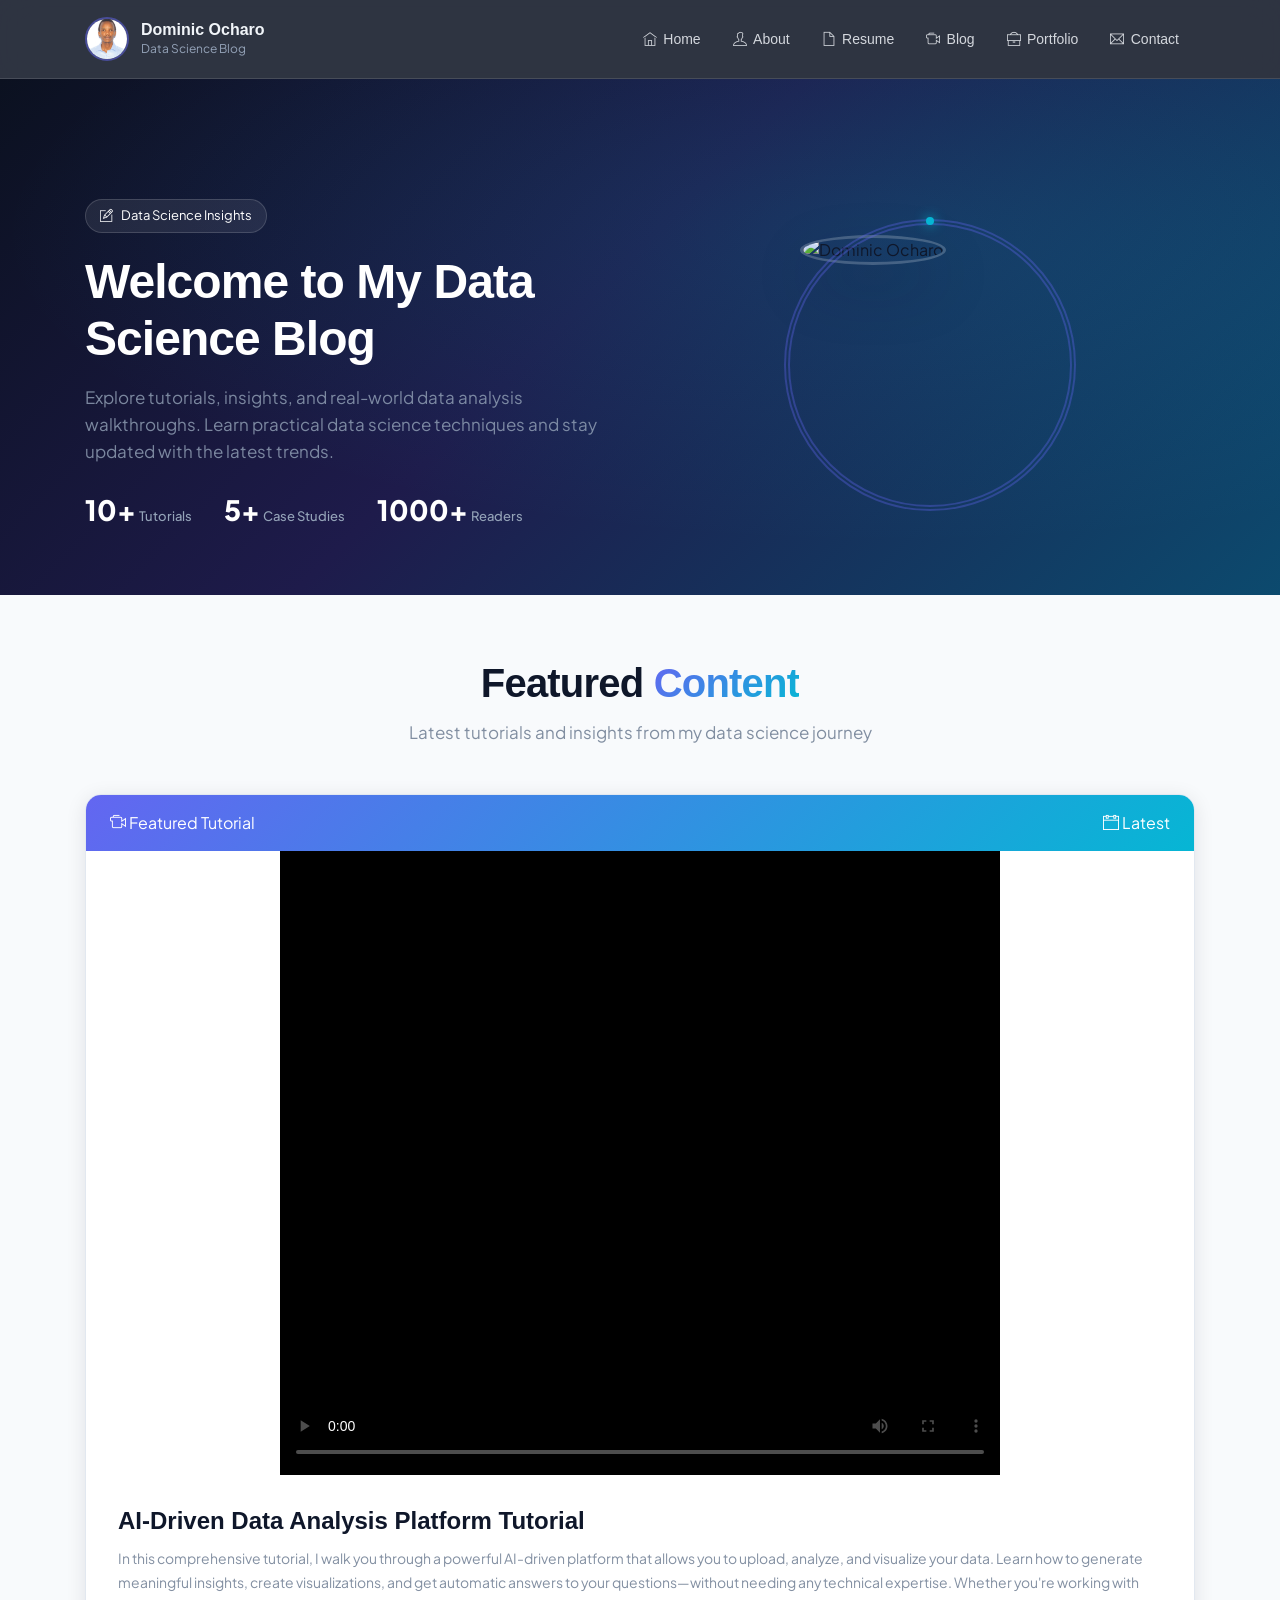
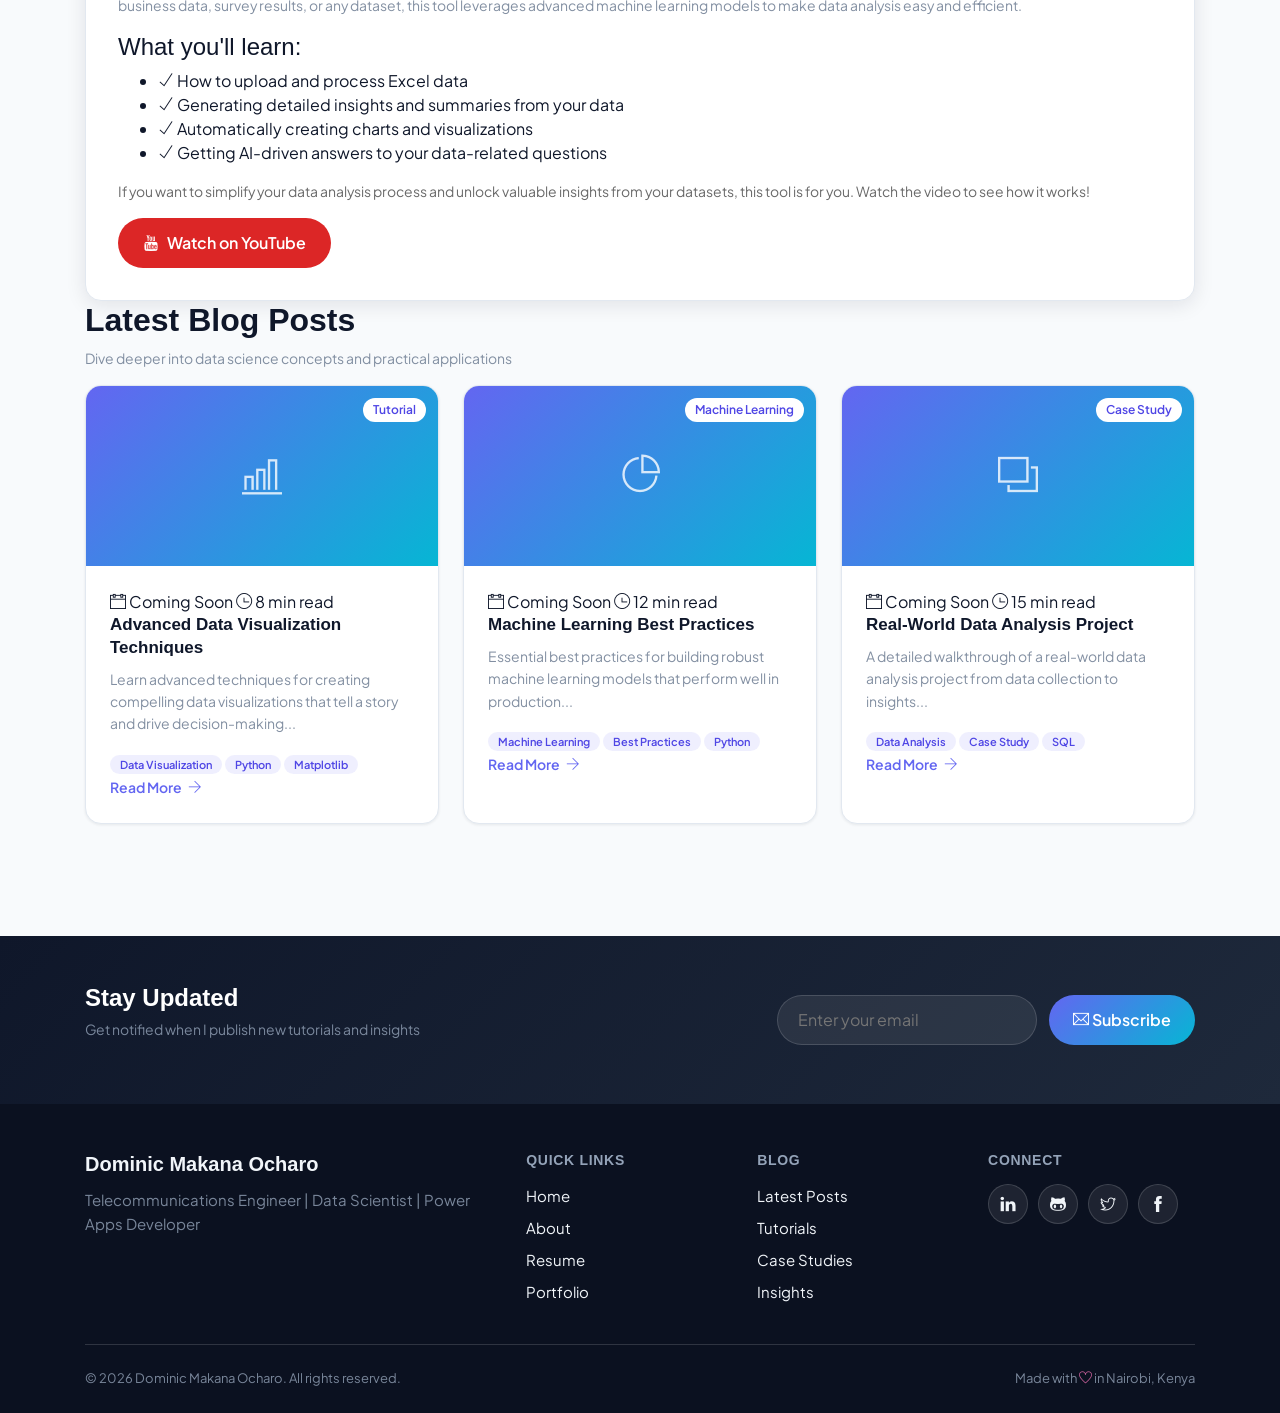
==== commit eb1c4f08: "Update blog.html updated profile image on blog page" ====
--- a/blog.html
+++ b/blog.html
@@ -20,7 +20,7 @@
         <div class="container">
             <div class="navbar-brand">
                 <div class="brand-logo">
-                    <img src="assets/imgs/proff.JPG" alt="Dominic Ocharo" class="brand-img">
+                    <img src="assets/imgs/proff.jpg" alt="Dominic Ocharo" class="brand-img">
                 </div>
                 <div class="brand-text">
                     <h5 class="brand-title">Dominic Ocharo</h5>
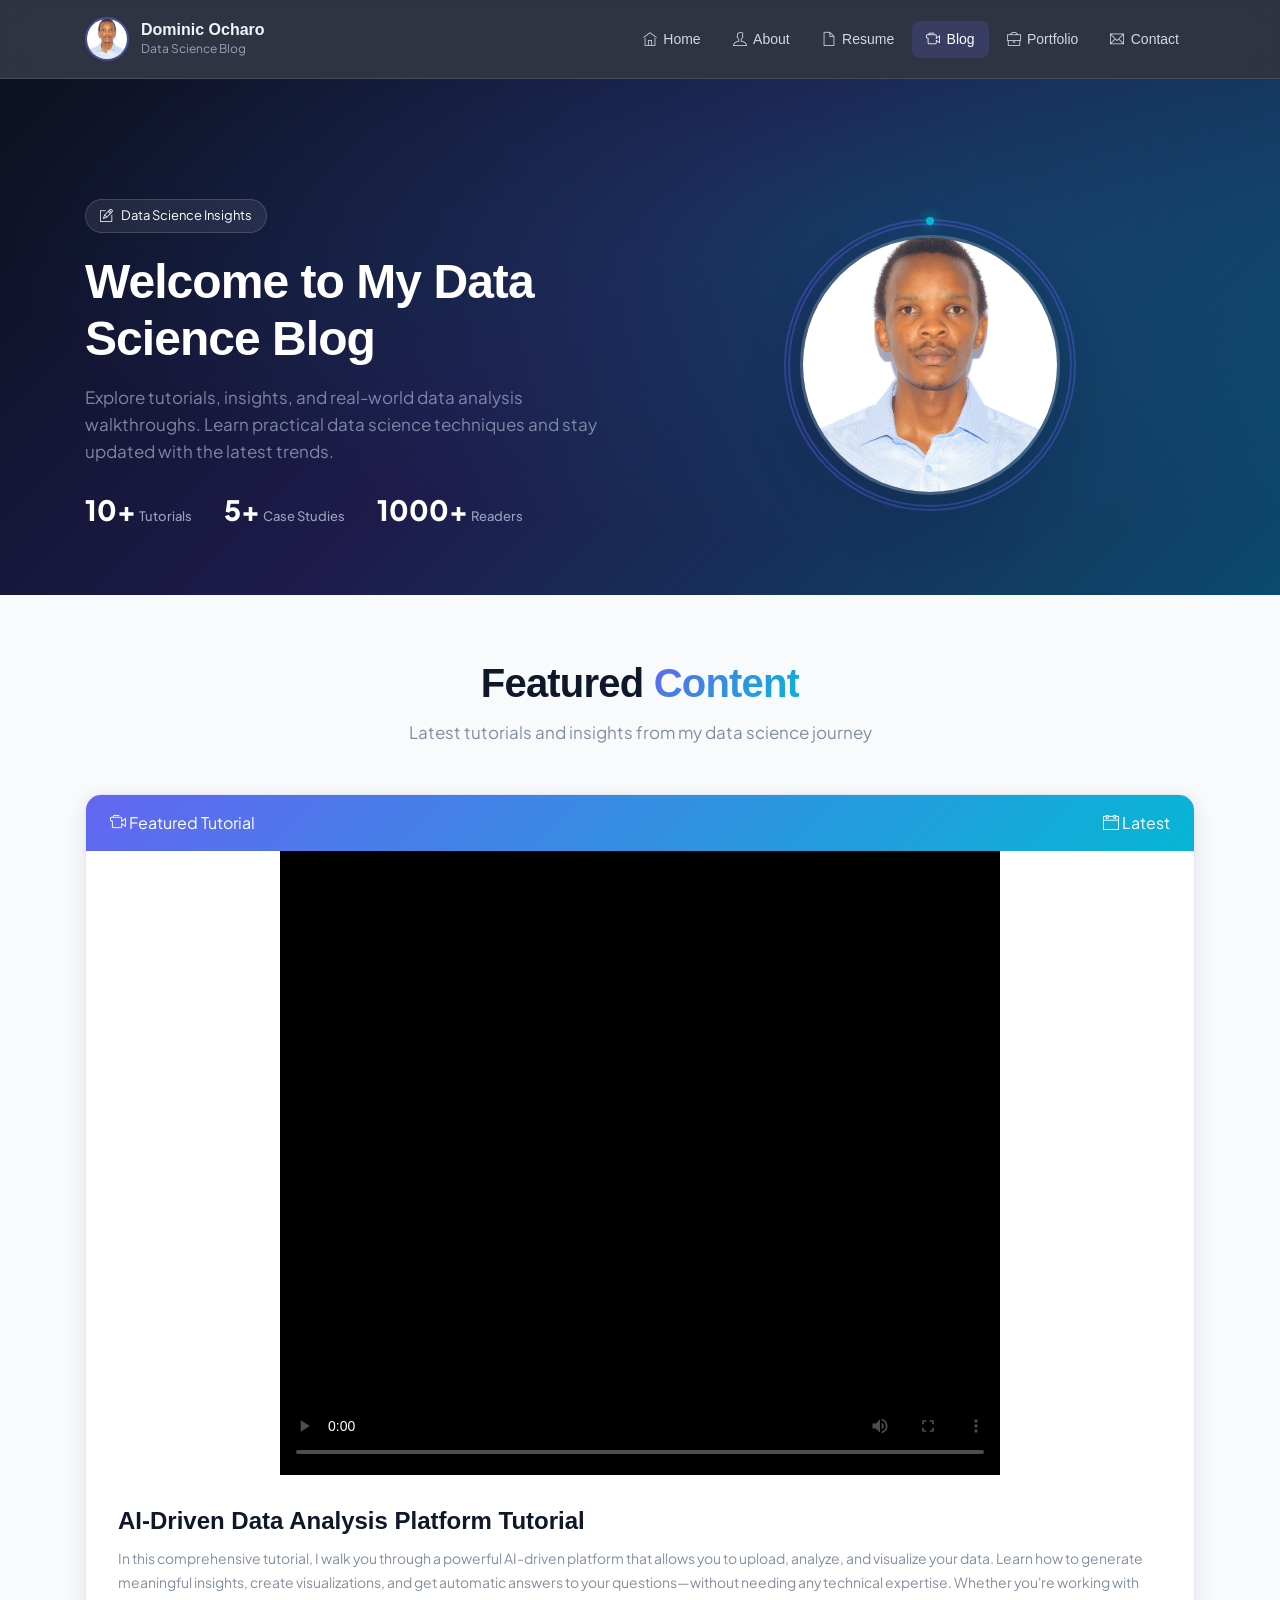
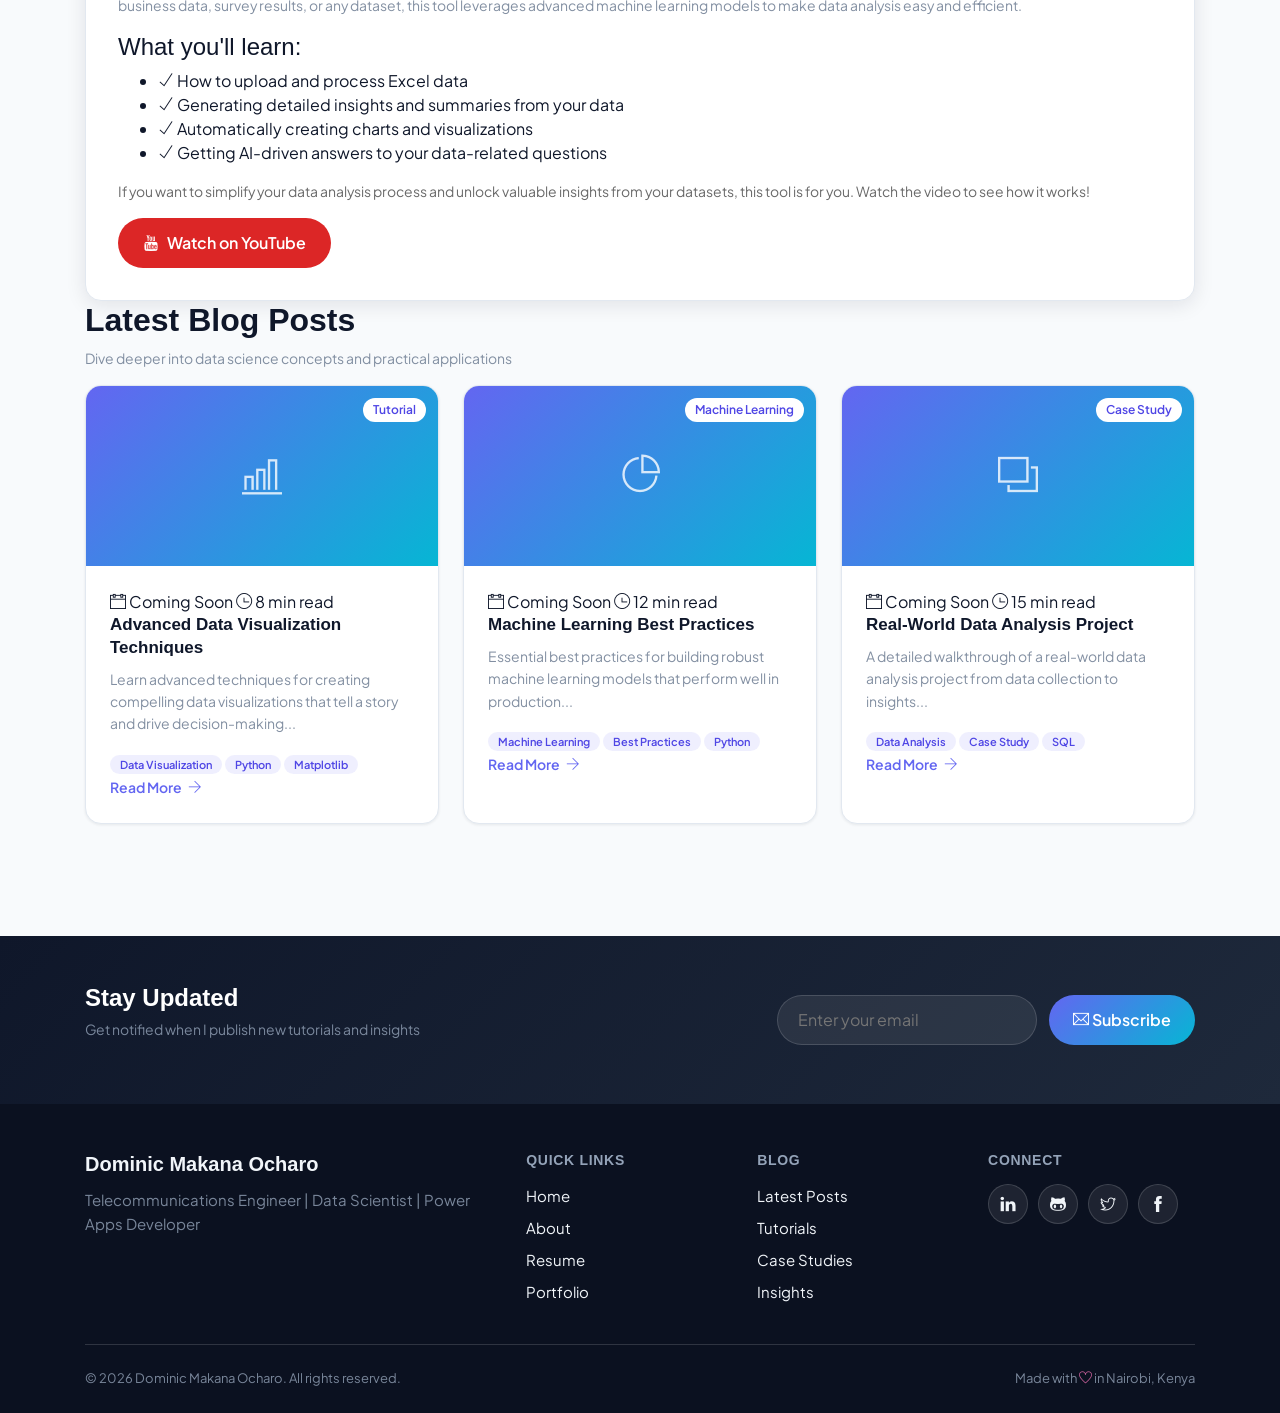
==== commit 3f0b3eb3: "Update blog.html update proff image" ====
--- a/blog.html
+++ b/blog.html
@@ -108,7 +108,7 @@
                 </div>
                 <div class="blog-header-image">
                     <div class="blog-image-container">
-                        <img src="assets/imgs/proff.JPG" alt="Dominic Ocharo" class="blog-author-image">
+                        <img src="assets/imgs/proff.jpg" alt="Dominic Ocharo" class="blog-author-image">
                         <div class="image-decoration"></div>
                     </div>
                 </div>
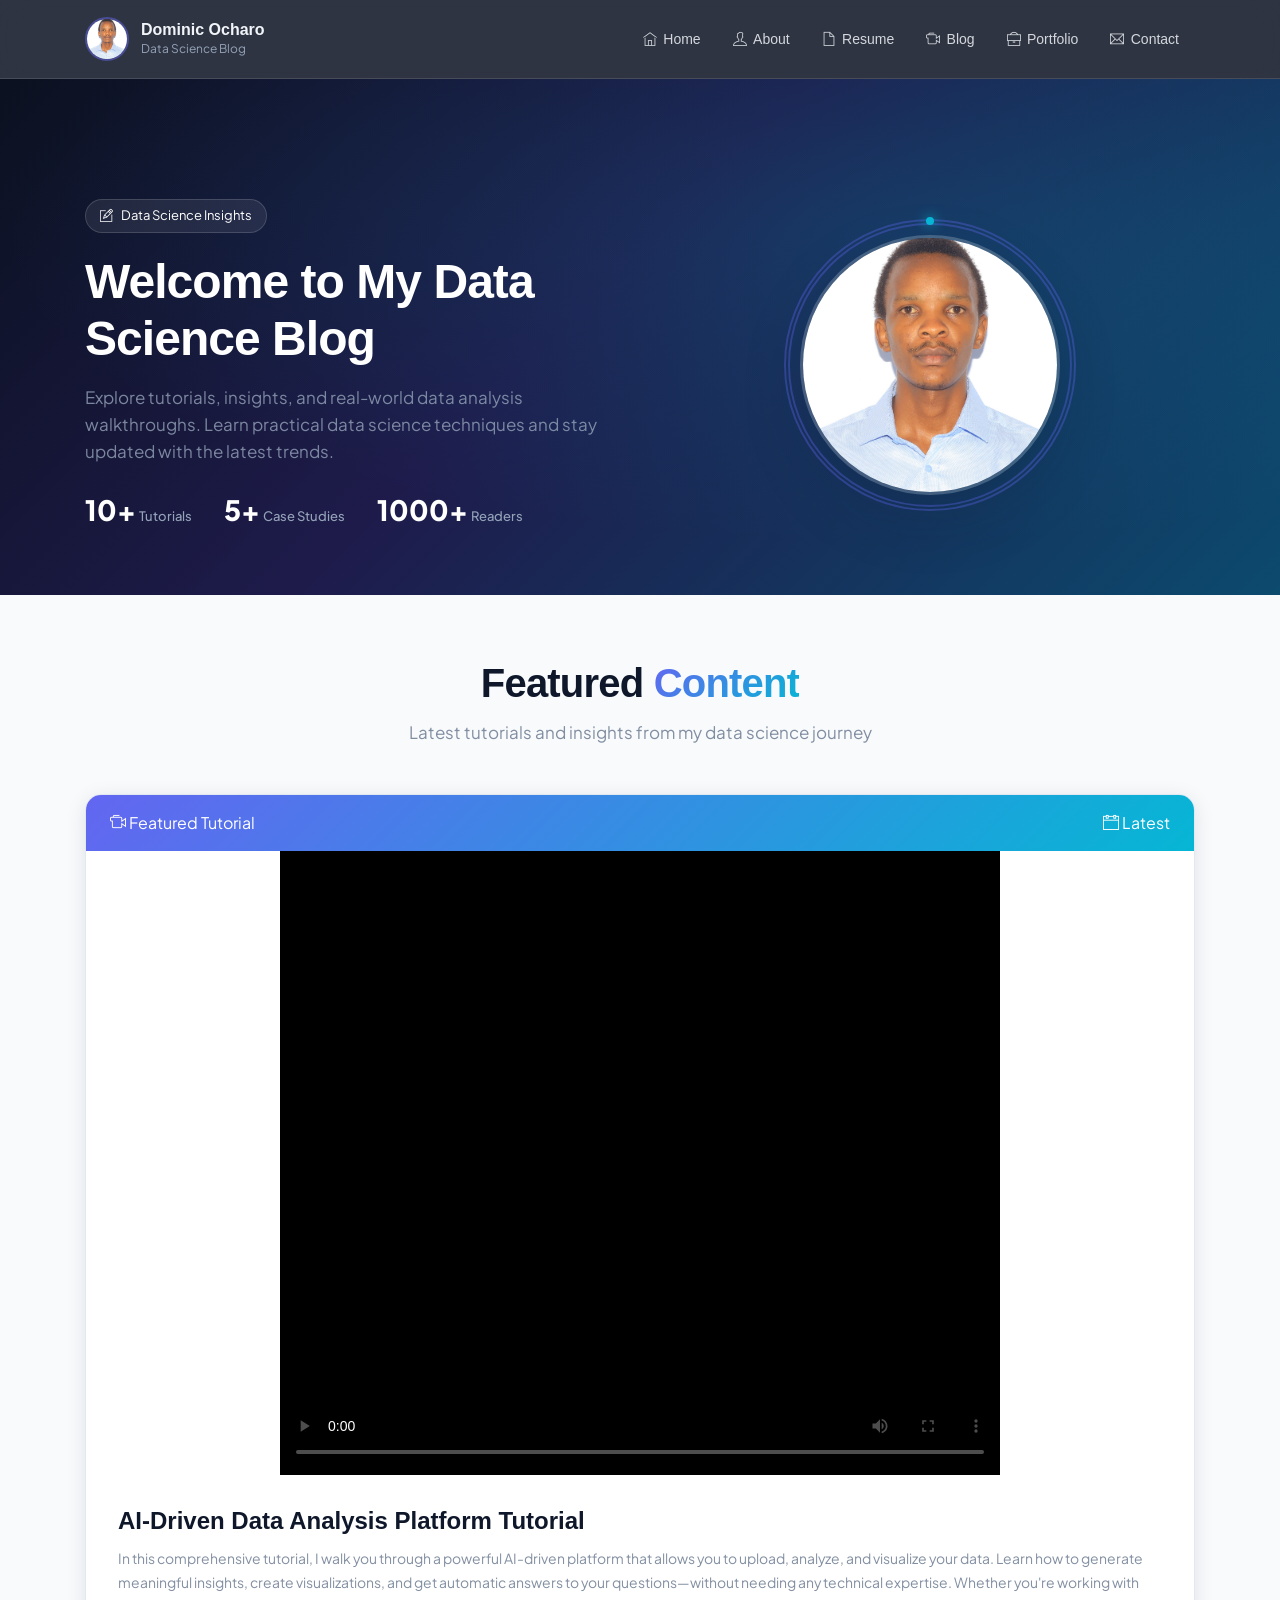
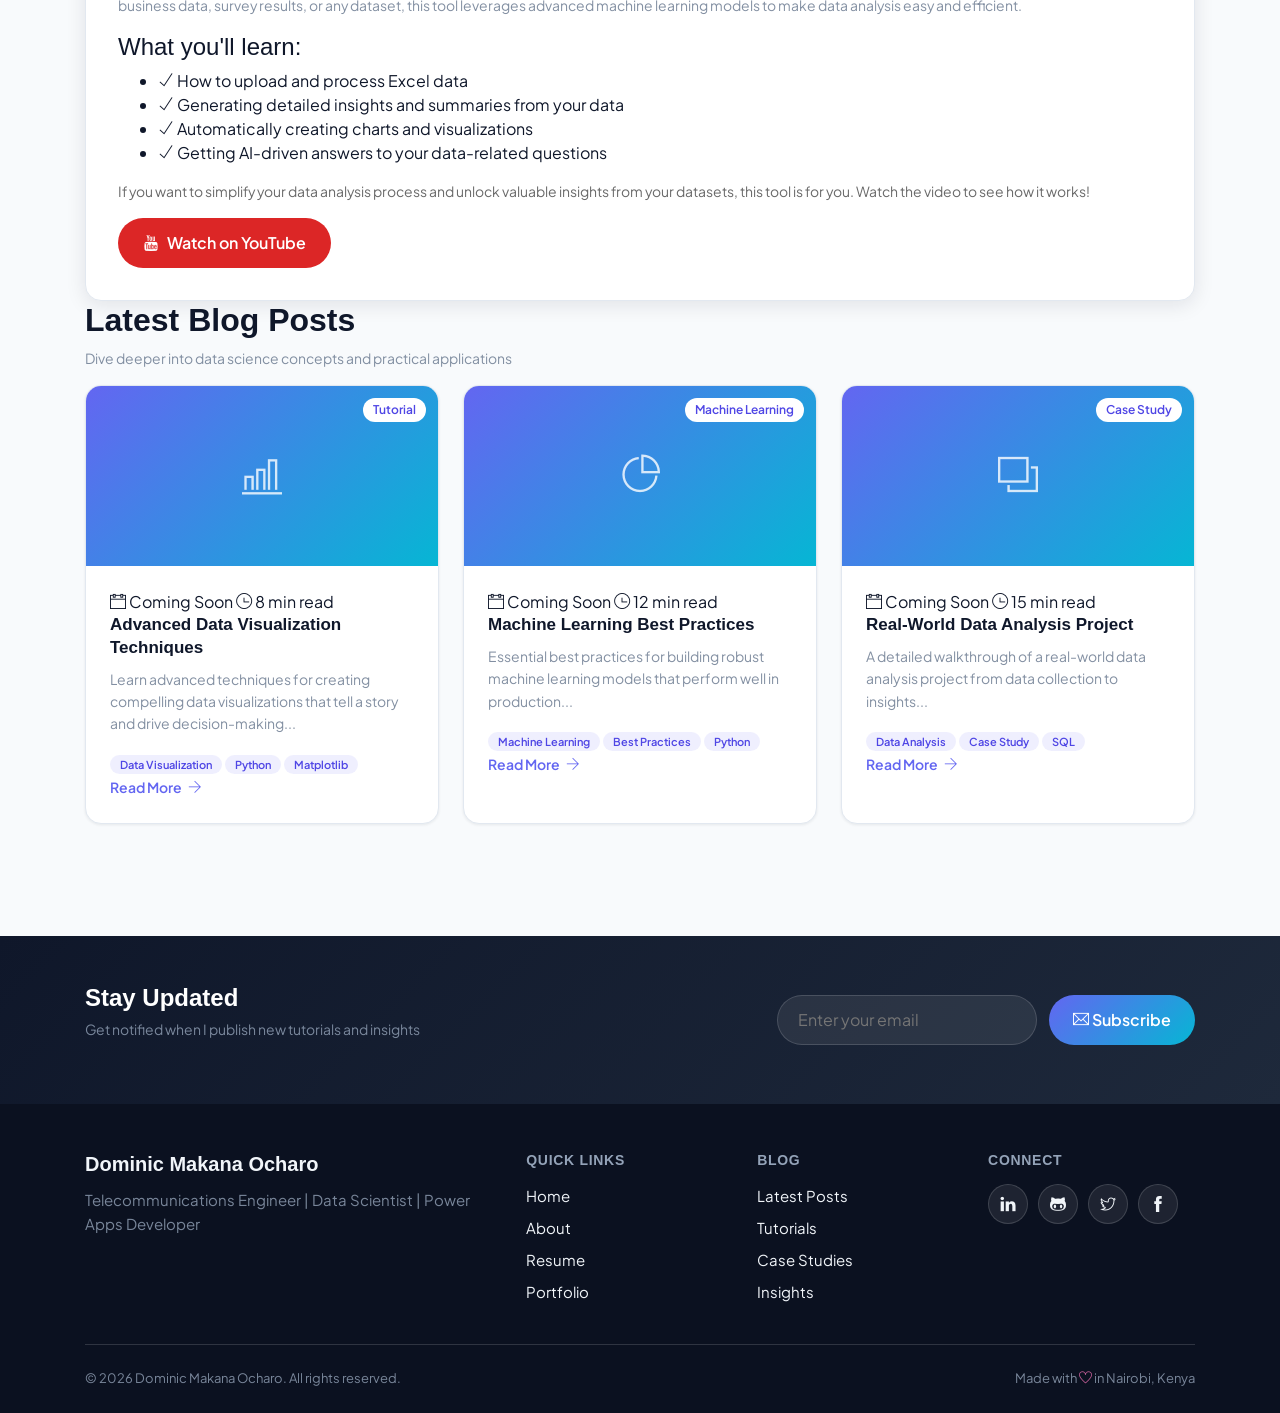
==== commit fe2567a2: "Update blog.html edited github redirect link on blog page." ====
--- a/blog.html
+++ b/blog.html
@@ -329,7 +329,7 @@
                                 <a href="https://www.linkedin.com/in/dominic-ocharo-339068343" target="_blank">
                                     <i class="ti-linkedin"></i>
                                 </a>
-                                <a href="https://github.com/DominicOcharo" target="_blank">
+                                <a href="https://github.com/DominicOcharo1" target="_blank">
                                     <i class="ti-github"></i>
                                 </a>
                                 <a href="https://twitter.com/dominic_ocharo" target="_blank">
